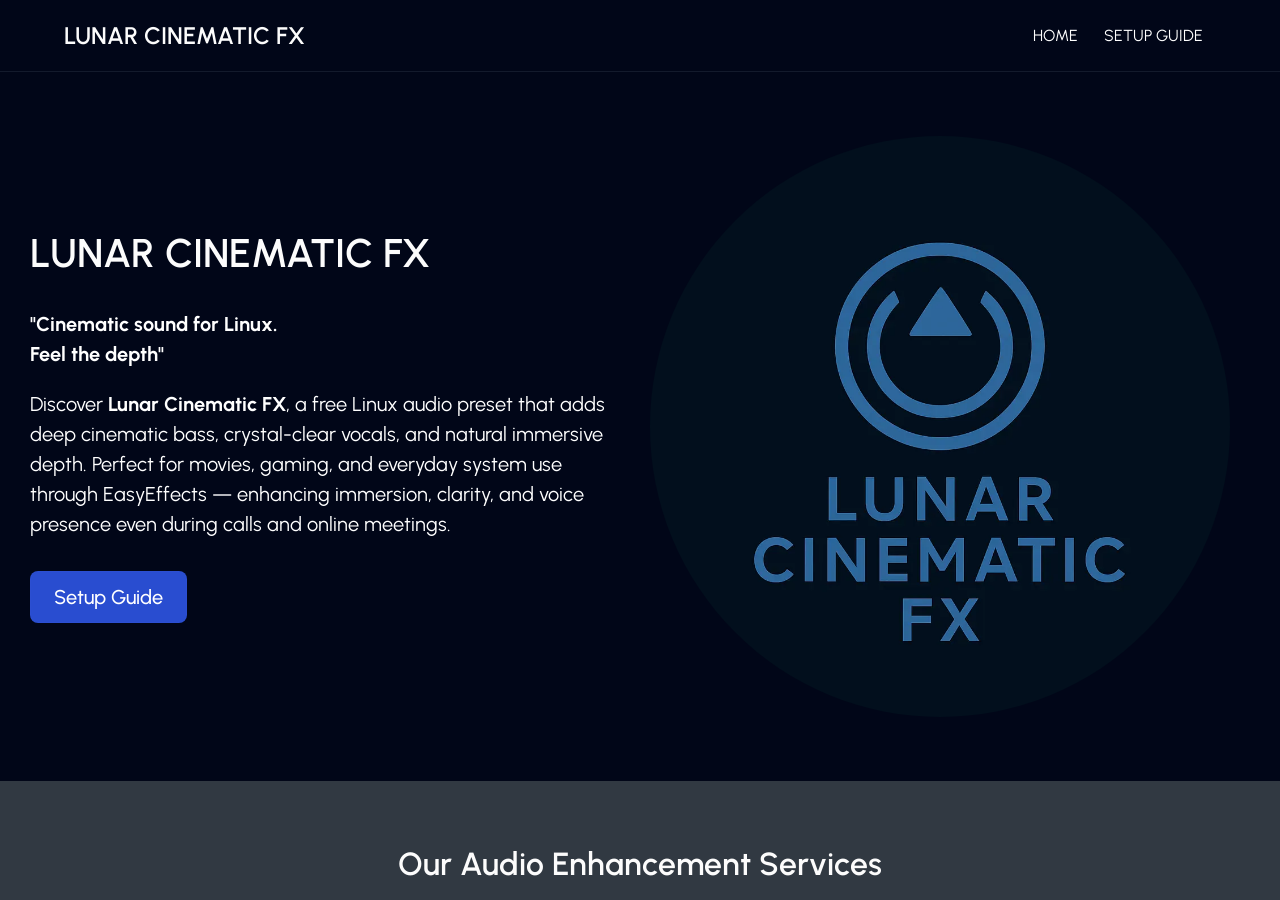
==== docs/index.html @ 9ee71fed "Add Lunar Cinematic FX website" ====
<!DOCTYPE html><html lang="en" class="__variable_09caf2 __className_09caf2"><head><meta charSet="UTF-8"><meta name="viewport" content="width=device-width, initial-scale=1.0"><meta name="format-detection" content="telephone=no, email=no, address=no, date=no"><meta name="msapplication-config" content="/browserconfig.xml"><link rel="icon" href="favicon.ico" sizes="16x16 32x32 64x64"><meta name="theme-color" content="#ffffff"><title>Elevate Your Audio Experience - LUNAR CINEMATIC FX</title><meta name="description" content="&quot;Cinematic sound for Linux.Feel the depth&quot;Discover Lunar Cinematic FX, a free Linux audio preset that adds deep cinematic bass, crystal-clear vocals, and natural immersive depth. Perfect for movies, gaming, and everyday system use through EasyEffects — enhancing immersion, clarity, and voice presence even during calls and online meetings."><meta name="keywords" content="cinematic, sound"><meta name="author" content="LUNAR CINEMATIC FX"><meta name="copyright" content="LUNAR CINEMATIC FX"><meta name="application-name" content="LUNAR CINEMATIC FX"><meta property="og:title" content="Elevate Your Audio Experience - LUNAR CINEMATIC FX"><meta property="og:type" content="website"><meta property="og:image" content="https://klodcripta.github.io/lunar-cinematic-fx/images/logo-lunar-cinematic-fx.webp"><meta property="og:image:width" content="1024"><meta property="og:image:height" content="1024"><meta property="og:url" content="https://klodcripta.github.io/lunar-cinematic-fx/"><meta property="og:description" content="&quot;Cinematic sound for Linux.Feel the depth&quot;Discover Lunar Cinematic FX, a free Linux audio preset that adds deep cinematic bass, crystal-clear vocals, and natural immersive depth. Perfect for movies, gaming, and everyday system use through EasyEffects — enhancing immersion, clarity, and voice presence even during calls and online meetings."><meta name="twitter:card" content="summary"><meta name="twitter:title" content="Elevate Your Audio Experience - LUNAR CINEMATIC FX"><meta name="twitter:description" content="&quot;Cinematic sound for Linux.Feel the depth&quot;Discover Lunar Cinematic FX, a free Linux audio preset that adds deep cinematic bass, crystal-clear vocals, and natural immersive depth. Perfect for movies, gaming, and everyday system use through EasyEffects — enhancing immersion, clarity, and voice presence even during calls and online meetings."><meta name="twitter:image" content="https://klodcripta.github.io/lunar-cinematic-fx/images/logo-lunar-cinematic-fx.webp"><link rel="canonical" href="https://klodcripta.github.io/lunar-cinematic-fx/"><style rel="preload" id="typestyle-target">.f12qcd1y{font-size:14px;line-height:1.5em}.f1m0a0d0{font-size:16px;line-height:1.5em}.ftgg2kx{font-size:20px;line-height:1.5em}.fk0grf2{bottom:0;left:0;position:absolute;right:0;top:0}.f8obqgr,.f8obqgr > .row > .col{padding:0}.f8obqgr > .row{margin:0}.fkhz08q{display:flex;flex-direction:column}.fddsvlq{align-items:center;display:flex}.f1hf8rho{display:flex;justify-content:flex-end}.fdlhgou{flex:1;max-width:unset}.fnvt2df,.fnvt2df .row, .col{display:flex}@media (max-width: 575.9999px){.fom2f23 .container{max-width:100% !important}}@media (min-width: 576px) and (max-width: 767.99999px){.fom2f23 .container{max-width:576px !important}}@media (min-width: 768px) and (max-width: 991.99999px){.fom2f23 .container{max-width:768px !important}}@media (min-width: 992px) and (max-width: 1199.99999px){.fom2f23 .container{max-width:992px !important}}@media (min-width: 1200px) and (max-width: 1399.99999px){.fom2f23 .container{max-width:1200px !important}}@media (min-width: 1400px){.fom2f23 .container{max-width:1400px !important}}.fehdsxy{border:solid;border-bottom:solid;border-bottom-color:#cfcfd8;border-color:#cfcfd8;border-radius:4px;border-top:solid;border-top-color:#cfcfd8;border-width:1px;font-size:16px;line-height:18px;padding:12px;resize:none;width:100%}.fehdsxy.form-control.is-invalid{background-image:url(img/alert.svg);background-size:auto;border-color:#cfcfd8}.fehdsxy.form-control-plaintext ~ label, .fehdsxy:focus ~ label, .fehdsxy:not(:placeholder-shown) ~ label, .fehdsxy.form-select ~ label{opacity:0.7 !important}.tooltip{--bs-tooltip-bg:#32313c;--bs-tooltip-border-radius:4px;--bs-tooltip-color:#ffffff;--bs-tooltip-padding-x:10px;--bs-tooltip-padding-y:5px;margin-block:8px !important;opacity:1 !important}.tooltip-inner{border:none;box-shadow:0px 2px 5px 0px rgba(0, 0, 0, 0.20), 0px 0px 1px 0px rgba(0, 0, 0, 0.20);font-size:13px;font-weight:500;line-height:18px;outline:none}h1, h2, h3, h4{color:#15141a;font-feature-settings:'ss03' on, 'cv02' on, 'cv01' on, 'cv08' on;font-style:bold;font-weight:700;margin-bottom:0}h1{font-size:42px;line-height:48px}h2{font-size:32px;line-height:40px}h3{font-size:28px;line-height:32px}h4{font-size:18px;line-height:24px}.f1bjli4c{color:#15141a;font-feature-settings:'ss03' on, 'cv02' on, 'cv01' on, 'cv08' on;font-size:13px;font-style:normal;font-weight:600;line-height:18px}.fg31md0{color:#15141a;font-feature-settings:'ss03' on, 'cv02' on, 'cv01' on, 'cv08' on;font-size:16px;font-style:normal;font-weight:400;line-height:24px}.fowuwzi{color:#15141a;font-feature-settings:'ss03' on, 'cv02' on, 'cv01' on, 'cv08' on;font-size:13px;font-style:normal;font-weight:400;line-height:18px}.f1nt9xga{color:#15141a;font-family:var(--font-metropolis, Helvetica, Arial, sans-serif);font-feature-settings:'ss03' on, 'cv02' on, 'cv01' on, 'cv08' on;font-size:13px;font-style:normal;font-weight:400;line-height:18px}.fh04hbo{color:#15141a;font-family:var(--font-metropolis, Helvetica, Arial, sans-serif);font-feature-settings:'ss03' on, 'cv02' on, 'cv01' on, 'cv08' on;font-size:24px;font-style:normal;font-weight:600;line-height:32px}.f12vz2yn{color:#15141a;font-feature-settings:'ss03' on, 'cv02' on, 'cv01' on, 'cv08' on;font-size:13px;font-style:normal;font-weight:500;line-height:18px}.f1pipo3h{color:#15141a;font-feature-settings:'ss03' on, 'cv02' on, 'cv01' on, 'cv08' on;font-size:13px;font-style:normal;font-weight:700;line-height:18px}.fy4b41{color:#5b5b66}.fyvanpa{font-size:11px;line-height:16px}.f1f9lquf{color:#15141a;font-feature-settings:'ss03' on, 'cv02' on, 'cv01' on, 'cv08' on;font-size:10px;font-style:normal;font-weight:600;letter-spacing:0.1em;line-height:14px}@keyframes f1viyxtx{0%{opacity:0}100%{opacity:1}}.f10xswa0{animation:f1viyxtx 0.1s ease-in forwards;opacity:0}.f17oebph{background-color:#7542e5;border:none;color:#ffffff;font-weight:500;padding-block:12px;padding-inline:20px}.f17oebph:hover{background-color:#592acb;color:#ffffff}.f17oebph:hover:active,.f17oebph:active{background-color:#45278d !important;color:#ffffff !important}.f17oebph:disabled{background-color:#7542e5;box-shadow:none;color:#ffffff;opacity:0.4}.f17oebph svg{pointer-events:none}.fcfro50{background-color:#7542e5;border:none;color:#ffffffff;padding-block:6px;padding-inline:16px}.fcfro50:hover{background-color:#592acb;color:#ffffffff}.fcfro50:active{background-color:#45278d !important;color:#ffffffff !important}.fcfro50:disabled{background-color:#7542e5;box-shadow:none;color:#ffffffff;opacity:0.4}.f3ctfs{background-color:#f0f0f4;border:none;color:#5b5b66;font-weight:500;padding-block:12px;padding-inline:20px}.f3ctfs:hover{background-color:#e0e0e6;color:#5b5b66}.f3ctfs:hover:active,.f3ctfs:active{background-color:#cfcfd8 !important;color:#5b5b66 !important}.f3ctfs:disabled{background-color:#f0f0f4;box-shadow:none;color:#5b5b66;opacity:0.4}.f3ctfs svg{pointer-events:none}.fj4ad63{background-color:#e22850;border:none;color:#ffffff;font-weight:500;padding-block:12px;padding-inline:20px}.fj4ad63:hover{background-color:#c50042;color:#ffffff}.fj4ad63:hover:active,.fj4ad63:active{background-color:#810220 !important;color:#ffffff !important}.fj4ad63:disabled{background-color:#e22850;box-shadow:none;color:#ffffff;opacity:0.4}.fj4ad63 svg{pointer-events:none}.f71mh57{background-color:#e22850;border:none;color:#ffffffff;padding-block:6px;padding-inline:16px}.f71mh57:hover{background-color:#c50042;color:#ffffffff}.f71mh57:active{background-color:#810220 !important;color:#ffffffff !important}.f71mh57:disabled{background-color:#e22850;box-shadow:none;color:#ffffffff;opacity:0.4}.f8m0u3h{background-color:#f0f0f4;border:none;color:#5b5b66ff;padding-block:6px;padding-inline:16px}.f8m0u3h:hover{background-color:#e0e0e6;color:#5b5b66ff}.f8m0u3h:active{background-color:#cfcfd8 !important;color:#5b5b66ff !important}.f8m0u3h:disabled{background-color:#f0f0f4;box-shadow:none;color:#5b5b66ff;opacity:0.4}.fh1k42u{background-color:#ffd567;border:none;color:#15141ab3;padding-block:6px;padding-inline:16px}.fh1k42u:hover{background-color:#ffbd4f;color:#15141ab3}.fh1k42u:active{background-color:#ffa436 !important;color:#15141ab3 !important}.fh1k42u:disabled{background-color:#fbfbfe;box-shadow:0px 0px 0px 1px rgba(0, 0, 0, 0.12) inset;color:#5b5b66ff;opacity:1}.fvza742{background-color:#f0f0f4;border:none;color:#5b5b66;padding-block:6px;padding-inline:6px}.fvza742:hover{background-color:#f0f0f4;color:#5b5b66}.fvza742:active{background-color:#e0e0e6 !important;color:#5b5b66 !important}.fvza742:disabled{background-color:#f0f0f4;box-shadow:none;color:#5b5b66;opacity:0.4}.f1go1cdu{align-items:center;background-color:transparent;border:none;border-radius:99px;color:#5b5b66;display:flex;justify-content:center;padding:0}.f1go1cdu:hover{background-color:#f0f0f4;color:#5b5b66}.f1go1cdu:active{background-color:#e0e0e6 !important;color:#5b5b66 !important}.f1go1cdu:disabled{background-color:transparent;box-shadow:none;color:#5b5b66;opacity:0.4}.fwx468p{background-color:transparent;border:2px solid;border-color:#7542e5;color:#7542e5;font-weight:500;padding-block:12px;padding-inline:20px}.fwx468p:hover{background-color:#592acb;border:2px solid;border-color:#592acb;color:#ffffff}.fwx468p:hover:active,.fwx468p:active{background-color:#45278d !important;color:#7542e5 !important}.fwx468p:disabled{background-color:#7542e5;box-shadow:none;color:#7542e5;opacity:0.4}.fwx468p svg{pointer-events:none}.f1xvmw9j{border-radius:4px}.f1xvmw9j .btn{border:none !important;margin:0px !important}.f1x2efpt{background-color:#f0f0f4;height:32px;width:48px}.f1x2efpt.active{background-color:#7542e5;color:#ffffff}.f1x2efpt:hover:not(.active){background-color:#e0e0e6;color:#5b5b66}.fm2femi{background-color:#fbfbfe;color:#5b5b66;height:32px;width:48px}.fm2femi.active{background-color:#e0e0e6;color:#32313c}.fm2femi:hover:not(.active){background-color:#f0f0f4;color:#5b5b66}.f1loj3rz{background-color:transparent !important;border:none;color:#7542e5;cursor:pointer;font-weight:500;padding:0}.f1loj3rz:hover, .f1loj3rz:focus-visible{color:#15141a}.f1loj3rz:active{color:#15141a !important}.f1loj3rz.disabled{color:#5b5b66 !important}.f1tgo88n{background-color:transparent !important;border:none;color:#5b5b66;cursor:pointer;font-weight:500;padding:0}.f1tgo88n:hover, .f1tgo88n:focus-visible{color:#15141a}.f1tgo88n:active{color:#15141a !important}.f1tgo88n.disabled{color:#8f8f9e !important}.f1gjylx1{background-color:transparent !important;border:none;cursor:pointer;padding:0}.f1gjylx1:hover,.f1gjylx1.disabled{color:#5b5b66 !important}.f184aata{background-color:transparent !important;border:none;color:#ffffff !important;cursor:pointer;padding:0}.f184aata:hover{color:#e0e0e6 !important}.f184aata.disabled{color:#5b5b66 !important}html, body{box-sizing:border-box;font-size:16px;font-style:normal;font-weight:400;height:100vh;line-height:18px;margin:0;overflow-y:hidden;padding:0}html, body #__next{display:flex;flex-direction:column;font-size:13px;height:100vh}a, a:hover{color:inherit}.fx7nows{color:#7542e5;font-weight:500;text-decoration:none}.fx7nows:hover{color:#7542e5;cursor:pointer}.fbolhy3{background-color:transparent;border:none;color:#7542e5;font-weight:500;line-height:inherit;margin:0;padding:0;text-decoration:none}.fbolhy3:hover{background-color:transparent;color:#592acb}.fbolhy3:active{background-color:transparent !important;color:#5b5b66 !important}.fgzydrc{color:#7542e5;text-decoration:underline}.fgzydrc:hover{cursor:pointer;text-decoration:none}.fo5f5t9{color:#7542e5;text-decoration:underline}.fo5f5t9:hover{color:#15141a !important;cursor:pointer;text-decoration:underline}.f1mniyiz{list-style:none;margin-block-end:0;margin-block-start:0;padding-inline-start:0}.f14ckmmr{position:relative;z-index:1080}.f1aqf3sg{border-radius:6px;max-width:220px;padding:16px;text-align:left;width:220px}.f1aqf3sg *{color:#ffffff !important}.f1k47lwi{border-top:1px solid #ffffff;margin-bottom:8px;margin-top:8px;opacity:0.2}.f1fpj0aj a{pointer-events:none}.f1884f9d td > p:first-child, .f1884f9d th > p:first-child{margin-top:0}.f1884f9d td > p:last-child, .f1884f9d th > p:last-child{margin-bottom:0}.fcu3suo{bottom:0;display:flex;justify-content:center;left:0;pointer-events:none;position:fixed;width:100%;z-index:10}.fdp2y1p{min-width:60%}.fdp2y1p p{margin-bottom:0}.f1901vew{display:flex;flex-wrap:wrap;gap:16px;width:100%}.f1901vew .btn{flex-grow:1}.fm3p0aw{scroll-margin-top:var(--sticky-header-height, 0px)}.f1qftqcq{align-items:center;gap:48px;justify-content:center;margin-inline:0}.fojij6o{gap:32px}.fs89ngr{overflow:hidden;text-overflow:ellipsis;white-space:nowrap}.fqx0517{flex-shrink:0;margin-inline:8px}.f12pqfkx{flex-shrink:1;min-width:0}.fcdpsbx{margin-bottom:24px}.f8jndik{opacity:0.4}.fbsw1f4 h2{margin-bottom:32px}.f1d2h93a{width:fit-content}.f1v9lt4v{margin-top:16px;text-align:center}.f10njpuy{margin-top:72px}.f1o1p964{margin-bottom:16px}.f99wagv .content{align-content:stretch;display:flex;flex-direction:row;max-height:480px;min-height:300px;padding-block:8px}.f99wagv .content .carousel-container{display:flex;flex-direction:column;justify-content:center;margin:0;padding:0}.f99wagv .content .carousel-container .carousel-item.active, .carousel-item-start, .carousel-item-end, .carousel-item-next, .carousel-item-prev{display:flex}.f99wagv .carousel-item{transition:transform 1.2s ease-in-out, opacity 0s}.f99wagv .carousel-inner{display:flex;height:100%}.f99wagv .carousel-review{background-position:center;background-repeat:no-repeat;background-size:cover;display:flex;flex-direction:column;justify-content:center;margin-inline:auto;padding-inline:24px;position:relative;text-align:center}.f99wagv .author-info{font-weight:600;margin-top:16px}.f99wagv .chev-btn{cursor:pointer;display:flex;flex-direction:column;justify-content:center;width:24px}.f99wagv .button-placeholder{width:24px}.f99wagv .next-btn{transform:rotate(180deg)}.f99wagv .page-indicator{align-items:center;display:flex;flex-direction:row;justify-content:center;min-width:96px}.f14z0jsa{margin-bottom:32px}.f1g4dn0{justify-content:center;margin-bottom:16px}.fwfqocn{height:24px;width:24px}.f1nq0oqd:hover{opacity:0.7}.f14icp2y{column-gap:24px;display:flex;flex-direction:column;padding-bottom:24px;row-gap:24px}@media (min-width: 768px){.f14icp2y{flex-direction:row}}.f1827nuz{font-weight:500;line-height:1.5em;padding:0}.f1p0cgam{margin-bottom:48px}@media (min-width: 768px){.f1p0cgam{margin-bottom:0}}.f1fbucww{margin-bottom:24px}@media (min-width: 768px){.f1fbucww{margin-bottom:48px}}.f1vaphum{padding-block:48px}@media (min-width: 768px){.f1vaphum{padding-block:0}}.fd1b9fq{margin-block:0;width:100%}.f6tinqi{margin-inline:auto}.f1v7t2u4{aspect-ratio:1.3333333333333333}.f13rwjj3{aspect-ratio:0.75}.fyzv02a{aspect-ratio:1}.ficfct8{aspect-ratio:1.7777777777777777}.f2h6oba .carousel-inner{border-radius:4px}.f2h6oba .carousel-item{transition:transform 1.2s ease-in-out, opacity 0s}.f2h6oba .carousel-image{cursor:pointer;margin:auto;position:relative}.f2h6oba .carousel-image .carousel-caption{background-color:rgba(0, 0, 0, 0.6);border-radius:4px}.f2h6oba .chev-btn{cursor:pointer;display:flex;flex-direction:column;justify-content:center;pointer-events:auto;width:24px}.f2h6oba .page-indicator{align-items:center;display:flex;flex-direction:row;justify-content:center;min-width:96px}.f2h6oba .next-btn{transform:rotate(180deg)}.fhcfrr1{display:flex;flex-direction:row;flex-wrap:wrap}.fhcfrr1, .fhcfrr1 .row, .fhcfrr1 .col{padding:0}.fhcfrr1 .gallery-item{aspect-ratio:1.3333333333333333;background-clip:content-box;background-repeat:no-repeat;background-size:cover;padding:4px}.fhcfrr1 .gallery-item .img-container{position:relative}.fhcfrr1 .gallery-item .img-container::after{bottom:0;content:'';left:0;position:absolute;right:0;top:0}.fhcfrr1 .gallery-item .img-container:hover::after{background-color:rgba(0, 0, 0, 0.15)}.fhcfrr1 .gallery-item-in-safari{aspect-ratio:unset !important}.fhcfrr1 .hidden{height:0;visibility:collapse;width:0}@media (min-width: 992px){}.f17y4uf2{-ms-filter:blur(10px);-webkit-filter:blur(10px);filter:blur(10px);overflow:hidden;transform:scale(1.15)}.fugk5n4{transform:scale(1.05)}.f1ttgj8s{align-items:center;justify-content:center;margin-inline:0;row-gap:24px}.f1ttgj8s .btn-lg{margin-bottom:16px;margin-top:12px}.f1pjpune{-ms-filter:blur(10px);-webkit-filter:blur(10px);filter:blur(10px);overflow:hidden;transform:scale(1.15);z-index:-1}@media (max-width: 992px){.fhaqf3p{display:none}}.f1xp2jyw{display:none;overflow:hidden;position:relative}@media (max-width: 992px){.f1xp2jyw{aspect-ratio:16 / 9;display:block;width:100%}}.f1966il8{align-items:center;display:flex;flex-wrap:nowrap;justify-content:flex-start;overflow:visible;white-space:nowrap}.fe1ccbi{align-items:center;display:flex;min-height:72px;padding-block:12px !important;position:relative}.fbvdum{margin-block:0;margin-left:calc((-100vw + 100%) / 2);margin-right:calc((-100vw + 100%) / 2);min-width:100vw}@keyframes f16qy5mw{from{opacity:0;transform:translateY(-100%)}to{opacity:1;transform:translateY(0px)}}.f13sg7dk{align-items:center;display:flex;justify-content:space-between;min-height:48px;width:100%}.f1n6mt4g{align-items:center;display:flex;min-height:48px;width:100%}.fgydppl{display:flex;flex-direction:column;width:100%}.f1kwfio1{display:flex;justify-content:center;width:100%}.f1kwfio1 .nav-link{padding-block:4px}.f1kwfio1 .nav-link-list{flex-wrap:wrap;justify-content:center;white-space:normal}.fayg007{align-items:center;display:flex;flex:1;justify-content:flex-end}.fpi8fx3 h2,.fpi8fx3 .description{margin-bottom:12px}.f4eheno{align-items:stretch;display:flex;flex-direction:row;height:56px;justify-content:center;width:100%}.f4eheno .form-floating{width:100%}.f4eheno input{padding-block:16px;padding-left:14px;width:100%}@media (min-width: 576px){.f4eheno .form-floating{width:unset}.f4eheno input{width:384px}}.f15o5ico{padding-left:8px}.f8j8id1{height:56px;padding-block:12px !important;padding-inline:12px !important;width:56px}.f8j8id1 svg{vertical-align:unset}.f8j8id1 img{height:24px;width:24px}.f96or0t{width:100%}.fixr2lp{align-items:center;justify-content:center;margin-inline:0;row-gap:48px}.f1dlmh1s{align-items:center;font-size:32px;line-height:40px}.f9a13de{align-items:center}.f1ld4zys{align-items:center;font-size:16px;line-height:24px}.f1r530z1{margin-block:24px}@media (min-width: 768px){.f1r530z1{margin-bottom:16px}}.fm26nq4{align-items:center;background:transparent;border:none;color:inherit;cursor:pointer;display:inline-flex;justify-content:center;padding:0;pointer-events:auto;position:relative;transition:opacity 0.15s ease;z-index:2}.fm26nq4:disabled{cursor:default;opacity:0.35}.fm26nq4:hover:not(:disabled), .fm26nq4:focus-visible{opacity:0.7}.f18oh0sx svg{display:block;height:48px;width:48px}.f1ljvuex{border:1.5px solid rgba(9, 9, 11, 0.2);border-radius:8px;height:40px;width:56px}.f1ljvuex svg{display:block;height:24px;width:24px}.f1qpx568 svg{transform:rotate(180deg)}.f1f4ffwn{color:#fff}.f17fla1w{display:flex;justify-content:center;margin-top:16px}.faowcuh{overflow:hidden}.favster{display:flex;transition:transform 0.3s ease}@media (prefers-reduced-motion: reduce){.favster{transition:none}}.f6cv39y{align-items:center;display:flex;flex:0 0 20px;height:20px;justify-content:center}.f1msbdn1{border-color:#000;border-radius:50%;border-style:solid;border-width:2px;box-sizing:border-box;cursor:pointer;height:8px;padding:0;pointer-events:auto;transform-origin:center;transition:transform 0.3s ease, background-color 0.3s ease;width:8px}@media (prefers-reduced-motion: reduce){.f1msbdn1{transition:none}}.ffjrjbg{background-color:#000;transform:scale(1.5)}.f1mgyl9u{position:relative}.f1pz4f28{align-items:center;display:flex;gap:24px;justify-content:center;margin-top:16px}.f1pz4f28 > div{margin-top:0}.ffeao55{display:flex;flex:1 1 0%;min-width:0;overflow-x:auto;padding-bottom:8px;scroll-snap-type:x mandatory;scrollbar-width:none}.ffeao55::-webkit-scrollbar{display:none}.fa6yfx9{display:flex;flex:0 0 100%;justify-content:center;scroll-snap-align:start}.f37rjwb{left:12px;position:absolute;top:calc(50% - 20px);z-index:2}.f1q627z4{position:absolute;right:12px;top:calc(50% - 20px);z-index:2}.f84fk8t{box-sizing:border-box;display:flex;flex-direction:column;flex-grow:1;row-gap:24px;width:100%}.f1konfi9{display:flex;flex-direction:column;row-gap:12px}.fl8qkup{margin:0}.f1f45za8{margin-bottom:38px}.fsgs3wg{justify-content:flex-end}.femookj{margin-bottom:8px;margin-top:32px}.fxstmmp{height:220px;padding-bottom:0 !important;width:220px}@media (max-width: 575.9999px){.fxstmmp{height:200px;width:200px}}.f9gn5u{height:220px;padding-bottom:0 !important;width:220px}@media (min-width: 576px){.f9gn5u{height:360px;width:360px}}.f383ewl{height:165px;padding-bottom:0 !important;width:220px}@media (max-width: 575.9999px){.f383ewl{height:150px;width:200px}}.f1ptlizk{height:165px;padding-bottom:0 !important;width:220px}@media (min-width: 576px){.f1ptlizk{height:270px;width:360px}}.f1otqxop{margin-top:24px}.f18ghtz9{aspect-ratio:16/9;border:none;display:block;height:auto;width:100%}.fongqhf{aspect-ratio:16 / 9;background-color:#000;border:none;cursor:pointer;display:block;overflow:hidden;padding:0;position:relative;width:100%}.fvyakyi{display:block;height:100%;object-fit:cover;width:100%}.f1i06xya{align-items:center;background-color:rgba(0, 0, 0, 0.7);border-radius:8px;display:flex;height:48px;justify-content:center;left:50%;position:absolute;top:50%;transform:translate(-50%, -50%);transition:background-color 0.2s;width:68px}button:hover .f1i06xya{background-color:rgba(0, 0, 0, 0.9)}.faomike{color:#fff;height:32px;width:32px}.f1px892k{display:block;margin:16px 0}.f1dtfscn{max-width:100%;width:100%}.fgsql5j{align-items:center;aspect-ratio:16 / 9;background-color:#f5f5f5;border:2px dashed #ccc;color:#999;display:flex;font-size:14px;justify-content:center;width:100%}.f1tmaw1r{align-items:center;justify-content:center;margin-inline:0}.f1tmaw1r .video-items-container{display:flex;flex-direction:column;row-gap:32px}.f1tmaw1r .missing-video{align-items:center;aspect-ratio:16/9;background-color:#f5f5f5;display:flex;height:auto;justify-content:center;width:100%}.f1tmaw1r .text-content{display:flex;flex-direction:column;margin-bottom:16px;margin-top:32px;row-gap:16px}.f1tmaw1r .text-content p{margin-bottom:0}.f1tmaw1r .title{margin-bottom:32px}.f1cgep9t{background-image:url(img/small-spinner--white.gif);background-position:center;background-repeat:no-repeat;background-size:20px 20px;inset:0;position:absolute}.f1lro06z{background-image:url(img/small-spinner--violet.gif);background-position:center;background-repeat:no-repeat;background-size:20px 20px;inset:0;position:absolute}.f1v8dz0u{color:#f0f0f4;margin-block:16px;opacity:1}.f1ox1kfs{align-items:center;box-sizing:content-box;display:flex;margin:0;overflow:hidden;padding:16px}.f1ox1kfs .modal-content{border:0;border-radius:8px;border-width:0;box-shadow:0px 9px 18px 0px rgba(0, 0, 0, 0.28), 0px 0px 1px 0px rgba(0, 0, 0, 0.30);outline:none;padding:24px}.f1ox1kfs .modal-body{overflow:hidden;padding:0;text-align:center}.f1ox1kfs .modal-backdrop .show{opacity:0.16 !important}@media (min-width: 576px){.f1ox1kfs{margin:auto;max-width:460px;padding-inline:24px}}.f1179r3r{display:flex;flex-direction:column;justify-content:center;padding-bottom:28px;padding-inline:8px;padding-top:8px;row-gap:16px}.fd07j12{font-size:18px !important;line-height:24px !important}.fhmv0fm{color:#32313c}.fy68mk3{height:32px;margin-inline:auto;width:32px}.fccervo{column-gap:10px;display:flex;row-gap:8px;width:100%}.fjrvsch{height:32px;padding-inline:auto;width:100%}.f1f1ygnm{display:flex}.f18iqi43{--bs-modal-width:558px}.fdtzhvb{--bs-modal-width:100%}.f1c2m1bt{padding:0 !important}.f11iw19c{color:#15141a;display:flex;font-family:var(--font-metropolis, Helvetica, Arial, sans-serif);font-size:18px;font-weight:600;justify-content:space-between;line-height:24px;padding:24px}.f11iw19c svg{cursor:pointer}.fpbihkk{display:flex;flex-direction:column;padding:0 24px 24px 24px}.f1e8lhs7{height:20px;width:20px}.fu6vh5b{list-style-type:none;margin:0;padding:0;padding-left:6px}.fwyx1g{color:#32313c;font-size:14px;font-weight:400;padding-bottom:6px;padding-left:12px;position:relative}.fwyx1g::before{color:#32313c;content:"•";left:0;position:absolute}.f1hdxxe8{background-color:transparent;bottom:40px;display:flex;flex-direction:column-reverse;position:fixed;right:32px;row-gap:8px;z-index:20000}.f6f7l1u{bottom:160px;left:50%;right:unset;transform:translateX(-50%)}.f1mebel9{align-content:center;align-items:center;background-color:#2b2a33;border-radius:4px;box-shadow:0px 9px 18px 0px rgba(0, 0, 0, 0.28), 0px 0px 1px 0px rgba(0, 0, 0, 0.30);color:#ffffff;column-gap:40px;display:flex;flex-direction:row;justify-content:space-between;justify-items:center;min-height:48px;min-width:290px;opacity:1;padding:16px;padding-bottom:14px;padding-top:14px}.f11vztwh{align-items:center;column-gap:8px;display:flex;justify-content:flex-start}.f11vztwh .icon{display:flex}.f1j0fe1v{align-items:flex-start}.f1cvslgw{display:flex;flex-direction:column;row-gap:2px}.fq8f2l1{box-sizing:content-box;color:#ffffff;line-height:20px;white-space:pre-line}.fh6vhdb{color:#cfcfd8;font-weight:400;line-height:20px;word-break:break-all}.f16c6rax{align-items:center;column-gap:12px;display:flex}.fqzzwzb{align-items:center;border-radius:4px;column-gap:6px;cursor:pointer;display:inline-flex;justify-content:center;text-decoration:none;white-space:nowrap}.fqzzwzb:hover{text-decoration:none}.fqzzwzb:focus-visible{outline:2px solid #ffffff;outline-offset:1px}.fqzzwzb .action-icon{display:inline-flex}.fqzzwzb .action-icon svg{height:18px;width:18px}.f7j4qq5{color:#cfcfd8;cursor:pointer}@keyframes firnj9q{from{opacity:0;transform:translateY(+100%)}to{opacity:1;transform:translateY(0px)}}.f1j4w1wk{animation-duration:200ms;animation-name:firnj9q;animation-timing-function:ease-in-out}.fnmnqwu .icon,.fnmnqwu .close-icon{color:#f0f0f4}.fi2fu3 .icon{color:#b3ffe3}.fi2fu3 .close-icon{color:#f0f0f4}.f53wljb .icon{color:#ff9aa2}.f53wljb .close-icon{color:#f0f0f4}.f311j7n{background-color:#f9f9fb !important}.f311j7n .icon{color:#008787}.f311j7n span{color:#15141a}.f311j7n .close-icon{color:#5b5b66}.f1ul2ih7{background-color:transparent;border:none;color:#ffffff;padding-block:6px;padding-inline:16px}.f1ul2ih7:hover{background-color:#ffffff1f;color:#ffffff}.f1ul2ih7:active{background-color:#ffffff33 !important}.ft7u6g7{border-radius:6px;font-size:16px;line-height:20px;min-height:48px}.fnz27mq{align-items:center;column-gap:8px;display:flex}.f1z03wx9{color:#5b5b66;padding:4px 0 4px 12px;text-align:left}.ftyo6cc{align-items:center;background-color:transparent;border-radius:4px;color:#5b5b66;display:flex;flex-direction:row;margin-bottom:2px;margin-top:2px;padding:4px;padding-left:12px;padding-right:12px;text-align:left}.f511jke{color:#5b5b66;height:20px;width:20px}.f511jke .favicon{height:20px;width:20px}.f1ngtpte{display:flex;flex-direction:column;margin-left:8px;overflow:hidden;padding:1px;padding-left:4px;padding-right:4px;text-align:left;width:100%}.f3s8xza{color:#5b5b66;font-size:11px;overflow:hidden;text-overflow:ellipsis;white-space:nowrap}.f18bkh11{justify-self:flex-end}.f15ynvzm{align-items:center;display:flex;flex-direction:row;gap:16px}.f1niexg3{align-items:center;align-self:flex-start;display:flex;flex-direction:row;justify-content:flex-start;margin-left:12px;padding-block:6px;padding-inline:16px;text-align:left}.f1niexg3 svg{margin-right:8px}.f1cyyckb{background-color:transparent;background-image:url(/img/spinner-96-transparent-violet.png);background-position:center;background-repeat:no-repeat;background-size:48px 48px;height:96px;width:100%}.f1rf6zxr{align-items:center;background-color:transparent;border-radius:2px;color:#32313c;column-gap:12px;display:flex;flex-direction:row;height:40px;justify-content:flex-start;padding:10px;padding-left:12px;padding-right:12px;text-align:left;width:100%}.fh1t4iy{align-items:center;box-sizing:content-box;column-gap:8px;display:flex;justify-content:flex-start;margin-bottom:8px;min-height:32px;overflow:hidden;text-align:left}.fh1t4iy .title-icon{align-items:center;color:#5b5b66;display:flex;height:20px}.fh1t4iy .close-icon{align-items:center;background-color:transparent;border:none;color:#5b5b66;cursor:pointer;display:inline-flex;font:inherit;justify-content:center;line-height:0;margin-left:auto;padding:6px}.fh1t4iy .close-icon:hover{color:#80808f}.fh1t4iy .close-icon svg{height:20px;width:20px}.f1mehye2{box-sizing:content-box;display:flex;flex-direction:column;line-height:20px;overflow:hidden;padding-bottom:4px;padding-top:4px;text-align:left;white-space:pre-line}.f1k1ju5h{color:#e22850;line-height:20px;white-space:pre-line}.f1xvs4k8{column-gap:8px;display:flex;margin-top:16px}.f11vi2ni{padding-block:7px;padding-inline:16px}.f15bipre{color:#32313c;margin-bottom:0;margin-top:12px;text-align:left}.f1eny907{align-items:center;box-sizing:content-box;display:flex;margin:0;overflow:hidden;padding:16px}.f1eny907 .modal-content{border:0;border-radius:8px;border-width:0;box-shadow:0px 9px 18px 0px rgba(0, 0, 0, 0.28), 0px 0px 1px 0px rgba(0, 0, 0, 0.30);outline:none;padding:24px;padding-top:20px}.f1eny907 .modal-body{overflow:hidden;padding:0;text-align:center}.f1eny907 .modal-backdrop .show{opacity:0.16 !important}.f1eny907 .modal-dialog.modal-lg{max-width:580px}@media (min-width: 576px){.f1eny907{margin:auto;max-width:460px;padding-inline:24px}}.f17bv8f{display:contents}.f1xdn0mo{padding:6px}.f1iumef4{background-color:#ffffff;border:1px solid #cfcfd8;color:#5b5b66;padding:6px}.f1iumef4:hover{background-color:#e0e0e6;color:#5b5b66}.f1iumef4:active{background-color:#cfcfd8;color:#5b5b66}.fckfnh9{background-color:#f0f0f4;border-color:#f0f0f4;margin-block:2px}.f1kj0qdq{display:block;margin:-12px 0;opacity:0;transition:visibility 0ms 300ms, margin 300ms ease, opacity 300ms ease;visibility:hidden}.f1kj0qdq.show{margin:4px 0;opacity:1;transition:visibility 0ms, opacity 300ms ease, margin 300ms ease;visibility:visible}.f1jdi1tb{border:1px solid;border-color:#cfcfd8;box-shadow:0px 0px 4px 0px rgba(0, 0, 0, 0.20), 0px 0px 1px 0px rgba(0, 0, 0, 0.20);padding:8px;z-index:1050}.f1jdi1tb .dropdown-item{border-radius:2px;color:#32313c;min-height:32px;padding:6px}.f1jdi1tb .dropdown-item:not(:last-child){margin-bottom:2px}.f1jdi1tb .dropdown-item:hover{background-color:#e0e0e6}.f1jdi1tb .dropdown-item:active{background-color:#cfcfd8}.f181sfde{height:100dvh;left:0;position:fixed;top:0;width:100dvw;z-index:-1}.f1ns1fgr{display:flex;justify-content:center;overflow:hidden;padding:17.5px}.f1ns1fgr .modal-content{border:0;border-radius:8px;border-width:0;box-shadow:0px 9px 18px 0px rgba(0, 0, 0, 0.28), 0px 0px 1px 0px rgba(0, 0, 0, 0.30);max-width:440px;outline:none;width:100%}.f1ns1fgr .modal-body{overflow:hidden;padding:24px;text-align:center}.f1ns1fgr .modal-backdrop .show{opacity:0.16 !important}.f96skvr{display:flex;flex-direction:column;margin-bottom:20px}.f96skvr .confetti-icon{color:#7542e5;margin-bottom:16px}.f96skvr .heading{font-size:18px !important;font-weight:600}.f96skvr .heading-subtitle{font-size:18px !important;font-weight:400;margin-inline:24px}.f1w6sct{margin-block:0;margin-inline:-24px}.fw9re8q{align-items:center;display:flex;height:32px;justify-content:center;width:100%}.f5svu8r{align-items:center;display:flex}.f5svu8r .disabled{cursor:default}.f1bukovi{margin:0;user-select:none}.f165tfmz{cursor:pointer;display:block;flex-grow:1;margin:0;user-select:none}.f1nekjew{color:#32313c;font-size:13px}.f1nekjew p, .f1nekjew ul{line-height:19.5px;margin:0;margin-bottom:16px}.f1nekjew ul{padding-left:16px}.f1nekjew a{color:#7542e5;text-decoration:underline}.f1xyxmc5{box-sizing:content-box;display:flex;margin-inline:auto;max-height:85vh;max-width:636px;width:calc(100% - 48px)}.f1xyxmc5 .modal-content{border-radius:12px;border-width:0;box-shadow:0px 9px 18px 0px rgba(0, 0, 0, 0.28), 0px 0px 1px 0px rgba(0, 0, 0, 0.30);max-height:85vh;outline:none;overflow:hidden}.f7z31vi{display:flex;flex-direction:column;max-height:85vh;overflow:hidden;padding:0;text-align:left}.f1sy7604{align-items:flex-start;background-color:#ffffff;column-gap:8px;display:flex;flex-shrink:0;justify-content:space-between;padding:24px;width:100%}.fgy19p6{display:flex;height:20px;overflow:hidden;width:20px}.fgy19p6 svg{height:20px;width:20px}.f1jvouy6{color:#15141a;font-family:var(--font-metropolis, Helvetica, Arial, sans-serif);font-size:18px;font-weight:600;letter-spacing:-0.011em;line-height:24px;margin:0;padding-top:2px}.f1mi4y9e{align-items:center;background-color:transparent;border:none;color:#5b5b66;cursor:pointer;display:inline-flex;height:20px;justify-content:center;padding:0;width:20px}.f24s68{overflow-y:auto;padding:24px;padding-top:8px}.f1os8xdr{align-items:center;background-color:#ffea80;display:flex;flex-shrink:0;height:45px;justify-content:center;padding-left:24px;padding-right:24px;width:100%}.f1rtdvp5{align-items:center;display:flex;flex-wrap:wrap;gap:12px;justify-content:center}.f1iyqfie{align-items:center;background-color:#15141a;border-radius:99px;color:#ffea80;display:flex;gap:6px;padding-bottom:6px;padding-left:12px;padding-right:12px;padding-top:6px}.f1cm6aej{display:flex;height:12px;width:12px}.f6olv94{font-size:10px;font-weight:700;letter-spacing:0.65px;line-height:14px;text-transform:uppercase}.fqji5un{color:#15141a;margin:0}@media (max-width: 767.99999px){.f1ltdujq{display:none}}.fhpya1s{background:none;border:none;color:#592acb;cursor:pointer;font:inherit;margin:0;padding:0;text-decoration:underline}.fkbojnc{overflow-y:auto}.f5eihh9{overflow-y:hidden}.f1imu2ly{min-width:1024px;overflow-x:auto}.fc5u1ue{min-width:unset;overflow-x:unset}.fh9htdb{background-color:#2b2a33;bottom:0;color:#fbfbfe;display:flex;justify-content:center}.f1n4xtgm{align-items:flex-start;background-color:#2b2a33;color:#fbfbfe;display:flex;flex-direction:column;justify-content:flex-start;width:100%}.f16n7wch{align-items:flex-start;column-gap:32px;display:flex;flex-direction:column;justify-content:space-between;row-gap:48px;width:100%}@media (min-width: 768px){.f16n7wch{align-items:center;flex-direction:row}}.fngwzfl{align-items:flex-start;column-gap:32px;display:flex;flex-direction:column;row-gap:24px}@media (min-width: 768px){.fngwzfl{align-items:flex-start;flex-direction:row}}.f78e2d2{align-self:flex-end}.fz7d7hn,.fz7d7hn:visited{color:#fbfbfe}.fz7d7hn:hover{color:#cfcfd8}.fd5rn0e{font-size:14px;line-height:20px}.fv798np{align-items:center;bottom:0;display:flex;height:100%;justify-content:center;left:0;position:fixed;right:0;top:0;width:100%;z-index:2147483646}.fuq9ti8{background-color:#000000;height:100%;opacity:0.3;position:fixed;width:100%}.f1f4qv0n{background-color:transparent;background-image:url(/img/spinner-96-transparent-white.png);background-position:center center;background-repeat:no-repeat;background-size:64px 64px;height:96px;position:relative;width:96px;z-index:2147483647}.f1uzu483{background-color:transparent;background-image:url(/img/spinner-96-transparent-violet.png);background-position:center center;background-repeat:no-repeat;background-size:48px 48px;height:48px;width:48px}.fj2178r{align-content:center;align-items:center;background-color:#ffffff;border-radius:4px;box-shadow:0px 4px 8px 0px rgba(0, 0, 0, 0.20), 0px 0px 1px 0px rgba(0, 0, 0, 0.20);color:#32313c;display:flex;flex-direction:column;padding-block:16px;padding-inline:24px;position:relative;row-gap:12px;z-index:2147483647}.fqf72uk{align-items:flex-start;background:rgba(231, 223, 255, 0.75);border-radius:6px;display:flex;flex-direction:column;height:100%;justify-content:flex-start;margin-bottom:24px !important;overflow:hidden;padding:16px;width:100%}.f1n1p1im{color:#32313c;padding:0;white-space:pre-line}.f1n1p1im a{color:#7542e5}.f1wv0fv3{display:flex;margin-inline:auto}.f1wv0fv3 .modal-content{border-radius:24px !important;box-shadow:0 0 1px 0 rgba(0, 0, 0, 0.30), 0 9px 18px 0 rgba(0, 0, 0, 0.28);outline:none;padding:32px}.f1wv0fv3 .modal-body{padding:0}.f1wv0fv3 .modal-backdrop .show{opacity:0.16 !important}.f1wv0fv3 .buttons{column-gap:8px}.fhum48y{width:440px}.fhum48y .modal-content{border:0;border-radius:8px;border-width:0}.fhum48y .modal-backdrop .show{opacity:0.16 !important}.f12qkndu{display:flex;margin:0;margin-inline:auto;top:56px;width:100%}.f12qkndu.mobile-landscape .modal-content{width:576px}.f12qkndu .modal-content{border-bottom-left-radius:0;border-bottom-right-radius:0;height:calc(100vh - 56px);overflow:hidden;width:100%}.f14be5y3{box-sizing:content-box;display:flex;flex-direction:row;gap:24px;justify-content:space-between;overflow:hidden;width:100%}.f62m7ss{font-size:21px !important;line-height:24px !important}.f86ylzy{color:#5b5b66;line-height:20px !important;width:85%}.fouxfty{align-self:flex-start;color:#5b5b66;cursor:pointer;height:24px}.fouxfty:hover{color:#80808f}.fouxfty svg{height:20px;width:20px}.f1tuq7dn{display:flex;flex-direction:column;gap:24px;padding-top:24px}.f1pl2n0c{margin-bottom:0px !important}.f1wm443i{color:#32313c;font-size:13px;line-height:24px;margin:0}.f14l45dn{border-radius:4px;box-shadow:inset 0 0 0 1px rgba(0, 0, 0, 0.12);overflow:hidden;width:100%}.f166knny{display:block;height:auto;width:100%}.f1ojr59u{height:48px;margin-top:0;position:relative;width:100%}.f19q0tww{background:#cfcfd8;height:2px;margin-bottom:24px;margin-top:0}.f4tlfu5{color:#32313c;font-size:13px;margin:0;padding:0}.f13vy3jq{background:none;border:0;cursor:pointer;font:inherit;padding:0}.f13vy3jq:disabled{cursor:default}.f3thd3i{color:#e22850;text-align:center}.f4twwa5{color:#32313c;font-size:13px;padding-bottom:24px;padding-top:24px;text-align:left}.f4twwa5 p{margin-bottom:12px}.f4twwa5 p:last-child{margin-bottom:0}.f3knt2t{background-color:#ffffcc;border:1px solid #ffea80;border-radius:4px;color:#15141a;padding:12px}.fy122m1{display:flex;justify-content:center;padding:16px}.fy122m1 .modal-content{border:0;border-radius:8px;border-width:0;box-shadow:0px 9px 18px 0px rgba(0, 0, 0, 0.28), 0px 0px 1px 0px rgba(0, 0, 0, 0.30);max-width:440px;outline:none;width:100%}.fy122m1 .modal-body{align-items:center;display:flex;flex-direction:column;padding:32px 32px 24px;text-align:center}.fy122m1 .modal-backdrop .show{opacity:0.16 !important}.fg28wer{color:#5b5b66;margin-bottom:16px}.fz27jr7{color:#15141a;font-size:18px !important;font-weight:600;line-height:24px !important;margin-bottom:16px}.f2wanox{color:#32313c;font-size:13px;line-height:150%;margin-bottom:28px}.f75i2gu{min-width:80px}.ftlo8hs{display:flex;flex-direction:column;margin-bottom:32px}.ftlo8hs .confetti-icon{color:#7542e5;margin-bottom:16px}.ftlo8hs .heading{font-size:18px !important;font-weight:600;margin-bottom:6px}.ftlo8hs .heading-subtitle{margin-inline:24px}.f1e9k1hd{align-items:center;color:#7542e5;display:flex;height:20px}.fgs45si{align-items:center;display:flex;height:32px;justify-content:center;margin-top:32px;width:100%}@media (min-width: 768px){.fgs45si{align-items:center;margin:auto;margin-inline:auto;padding-inline:24px;width:unset}}.fw43m5f{align-items:flex-end;bottom:0;box-sizing:content-box;display:flex;height:100vh;margin:0;padding:0;width:100%}.fw43m5f .modal-body{height:100%;margin-bottom:auto;overflow:hidden;padding:0;text-align:center}.fw43m5f .modal-backdrop .show{opacity:0.16 !important}@media (min-width: 576px){.fw43m5f{align-items:center;margin:auto;max-width:440px;padding-inline:24px}}.f1vhysdt{display:flex;flex-direction:row;height:64px;justify-content:space-between;margin:24px;margin-left:48px;text-align:center}.fyrr2bi{align-items:center;align-self:center;height:36px;margin-top:8px}.fzu48b0{color:#5b5b66;cursor:pointer;height:20px;width:24px}.fzu48b0:hover{color:#80808f}.fnwz3h1{margin-block:0}.fy652ec{margin:48px;margin-bottom:40px;margin-top:24px;text-align:left}.f1prpe7j{border:0;border-radius:12px 12px 0px 0px;border-width:0;box-shadow:0px 9px 18px 0px rgba(0, 0, 0, 0.28), 0px 0px 1px 0px rgba(0, 0, 0, 0.30);height:calc(100vh - 54px);outline:none}@media (min-width: 576px){.f1prpe7j{border-radius:12px;height:auto}}.fkgcfry{padding-bottom:12px}.fkgcfry input::-webkit-outer-spin-button, input::-webkit-inner-spin-button{-webkit-appearance:none;margin:0}.fkgcfry input[type=number]{-moz-appearance:textfield}.fev3hx9{align-content:center;align-items:flex-start;color:#32313c;display:flex;flex-direction:column;margin-bottom:16px;text-align:left}.f1976tjs{color:#15141a;font-size:18px !important;line-height:24px !important}.fiodn6b{padding-block:3px;padding-bottom:8px}.fp6ndaj{border:1px solid #cfcfd8;border-radius:4px;box-sizing:border-box;color:#4a4a55;font-size:20px;height:48px;text-align:center;width:100%}.fp6ndaj:focus, .fp6ndaj:focus-visible{border-color:#7542e5;box-shadow:0px 0px 2px 1px #7542e5;outline:none}.fp6ndaj:disabled{opacity:0.4}.f19mgjin{color:#80808f;min-width:8px}.f1ieldsu{align-items:center;display:flex;height:24px;margin-bottom:16px;margin-top:-8px}.f1ieldsu span{color:#e22850;display:flex;font-weight:500}.f1ieldsu .icon{color:#e22850 !important;margin-right:4px}.f4sorlm{display:flex;justify-content:center;padding:12px;width:100%}.f1y7dgho{display:flex;justify-content:center;line-height:24px;margin-bottom:-16px;margin-inline:auto;margin-top:16px}.fgq85f1{background-color:transparent;background-image:url(img/small-spinner--white.gif);background-position:center;background-repeat:no-repeat;background-size:20px 20px;height:24px;min-width:24px}.fohfjnr{background-color:transparent;background-image:url(img/small-spinner--violet.gif);background-position:center;background-repeat:no-repeat;background-size:20px 20px;height:24px;min-width:24px}.fc8wfj0{padding-bottom:8px}.f1ldk4ed{display:flex;flex-direction:column;row-gap:16px}.fguaglq{font-size:16px;height:48px;padding:16px}.f122uzg{align-items:center;color:#7542e5;display:flex;height:24px;margin-bottom:16px}.f122uzg:hover{color:#592acb}.f122uzg span{display:flex}.f122uzg .icon{margin-right:4px}.fqpui23{color:#2ac3a2;display:flex;justify-content:center;margin:0;margin-bottom:-12px;margin-inline:auto;margin-top:16px;padding:0}.f1vn2sbe{background-color:transparent;background-image:url(img/small-spinner--violet.gif);background-position:center center;background-repeat:no-repeat;background-size:20px 20px;display:flex;height:20px;justify-content:center;margin-bottom:-16px;margin-inline:auto;margin-top:16px;width:20px}.f1tpsfdy{align-items:center;color:#c50042;column-gap:12px;display:flex;margin-bottom:16px;padding-bottom:8px}.f1txjlr0{display:flex;flex-shrink:0}.fmhs8ky{color:#c50042 !important}.fmhs8ky p{margin:0}.fcy0wgz{align-items:center;box-sizing:content-box;display:flex;margin:0;padding:16px}.fcy0wgz .modal-content{border:0;border-radius:12px;box-shadow:0px 9px 18px 0px rgba(0, 0, 0, 0.28), 0px 0px 1px 0px rgba(0, 0, 0, 0.30);outline:none;padding:32px}@media (min-width: 576px){.fcy0wgz{margin:auto;max-width:520px}}.fexroym{align-items:flex-start;display:flex;flex-direction:column;padding:0;row-gap:24px;text-align:left}.f1hrxre0{align-items:flex-start;column-gap:8px;display:flex;justify-content:space-between;width:100%}.f1hjy1tr{color:#7542e5;display:flex}.f1hjy1tr svg{height:20px;width:20px}.f1gekwhr{align-items:center;background-color:transparent;border:none;color:#5b5b66;cursor:pointer;display:inline-flex;height:20px;justify-content:center;line-height:0;padding:0;width:20px}.f1gekwhr:hover{color:#80808f}.fjxq5zt{color:#32313c;line-height:1.5;width:100%}.fjxq5zt p{margin:0}.fjxq5zt p + p{margin-top:1.5em}.fs4s4lu{align-items:center;border-radius:4px;column-gap:8px;display:inline-flex;justify-content:center;min-width:181px}.frxr0nx{background-color:#45278d !important;cursor:default}.fw9ksp6{background-image:url(/img/small-spinner--white.gif);background-position:center;background-repeat:no-repeat;background-size:20px 20px;display:inline-block;height:20px;width:20px}.ftcpa1s{align-items:flex-end;bottom:0;box-sizing:content-box;display:flex;height:100vh;margin:0;margin-inline:auto;padding:0;width:100%}.ftcpa1s .modal-content{border:0;border-width:0;box-shadow:0px 9px 18px 0px rgba(0, 0, 0, 0.28), 0px 0px 1px 0px rgba(0, 0, 0, 0.30);outline:none;padding:24px}.ftcpa1s .modal-body{padding:0}.ftcpa1s .modal-backdrop .show{opacity:0.16 !important}@media (min-width: 576px){.ftcpa1s{align-items:center;margin:auto;max-width:440px;padding-inline:24px}}.fs9ihw{border:0;border-radius:12px 12px 0px 0px;border-width:0;height:calc(100vh - 54px);outline:none}@media (min-width: 576px){.fs9ihw{border-radius:12px;height:auto}}.f1eaiqw1{border-bottom-color:#f0f0f4;border-bottom-style:solid;border-bottom-width:1px;box-sizing:content-box;display:flex;flex-direction:row;justify-content:space-between;overflow:hidden;padding-bottom:20px;width:100%}.flc1mo4{margin-top:16px}.flc1mo4 .info-area{display:flex;flex-direction:column;margin-bottom:12px;row-gap:4px}.flc1mo4 .info-area span{padding-inline:0}.fe06eah{align-items:center;background:transparent;border:none;column-gap:8px;display:flex;flex-direction:row;height:32px;justify-content:flex-start;padding:0;text-align:left}.f1lrxdd2{cursor:not-allowed;opacity:0.5}.f1jw0pmn{cursor:pointer;text-decoration:underline}.f1jw0pmn.destructive:hover{color:#e22850}.f1222gsp{color:#32313c;font-size:13px;font-weight:400}.f1x5sbbq{flex-direction:column}.f19f4nn3{font-size:Default;font-style:normal;font-weight:600;supported-styles:normal;supported-weights:600}.f6gmi6e{font-size:16px;height:40px;padding:16px}.f3ttuy8{display:flex;justify-content:center;margin-right:8px;padding:7px 16px}.f9to2ee{color:#5b5b66;margin-top:6px}.f18972y9{color:#32313c;margin-bottom:6px}.frmq7y2{padding-bottom:16px;padding-top:16px}.f1lzdpby{color:#e22850;margin-top:6px}.f431nal{color:#7542e5;margin-left:4px;text-decoration:none}.f431nal:hover{text-decoration:underline}.f1nzr65k{margin-top:16px}.f7izyut{max-width:440px;overflow:visible}.f7izyut .warning-description,.f7izyut .modal-content,.f7izyut .modal-body{overflow:visible}.f15hikcd .warning{color:#e22850}.f19z6xy0{column-gap:8px;margin-bottom:8px;margin-top:24px}.f25nanu{color:#32313c;margin-bottom:4px}.f25nanu .sub{color:#5b5b66;font-size:11px;margin-left:4px}.f1akpij9{height:132px;margin-bottom:8px}.f1qn92vf{margin-bottom:24px}.f1qn92vf .dropdown-item:hover{background-color:#f0f0f4 !important}.f1qn92vf .dropdown-item:active{background-color:#e0e0e6 !important}.f6hb148{padding-left:12px;width:210px !important}.f1j2ey57{align-items:center;display:flex !important;justify-content:center}.f1j2ey57 .modal-content{border-radius:24px;box-shadow:0 0 1px 0 rgba(0, 0, 0, 0.30), 0 9px 18px 0 rgba(0, 0, 0, 0.28);outline:none}.f3dgkyg{padding:32px;width:440px}.f5ecy85{align-items:center;display:flex;justify-content:space-between;margin-bottom:24px}.fy7e6qb{font-size:21px !important;line-height:24px !important;width:85%}.f1dhby40{color:#5b5b66;line-height:20px !important;margin-bottom:4px}.fyvghnp{display:flex;flex-direction:column;row-gap:4px;width:100%}.f17nyr5q{align-items:center;column-gap:8px;display:flex;flex-direction:row}.f17nyr5q .icon svg{color:#7542e5;height:20px;width:20px}.f1rrohrx b{color:#15141a;font-weight:600}.f1hn5ld4{font-size:14px;margin-bottom:4px}.fls2l1j{padding-left:1.5rem}.fls2l1j li:not(:last-child){padding-bottom:4px}.fu6r95k{color:#e22850;margin-top:16px;text-align:center}.f1xmchl9{font-size:13px;padding-inline:0}.f1xmchl9 .feature-list{padding-top:8px}.f1xmchl9 li{font-size:13px}.f1xmchl9 li a span{text-decoration:underline !important}.fhmcmzv{font-size:13px;margin-top:4px}.fphx1eu{padding-top:24px}.f10smzkc{height:48px;margin-top:24px;position:relative;width:100%}.f38l69a{background:#cfcfd8;height:2px;margin-bottom:24px;margin-top:24px}.f15j37yp{margin:0;padding:0}.f15khpfe .modal{align-items:center;display:flex !important;justify-content:center}.fkltx5w{width:360px}.f1nee3fk{padding:24px}.f1ubk0hm{display:flex;justify-content:space-between}.f1c7x5pa{align-items:center;display:flex;justify-content:center}.f16m27z2{font-weight:600;margin-top:8px}.f1jhkhtj{cursor:pointer;height:20px;width:20px}.fz5jfu4{margin-top:12px}.fd9r0mw{max-width:440px}.f1m1tok2{color:#15141a;font-family:var(--font-metropolis, Helvetica, Arial, sans-serif);font-size:18px !important;font-weight:600;line-height:24px}.f1nwiwki{display:flex;flex-direction:column;gap:4px;margin-bottom:24px}.f1n5gg8o{color:#15141a;font-size:13px !important;font-weight:600;line-height:18px;margin-bottom:6px;margin-top:0}.f1mkyuf6{color:#32313c;font-size:13px !important;font-weight:400;line-height:18px;margin:0;padding-top:10px}.f1wx5yq3{display:flex;flex-direction:row;gap:8px;margin-top:0}.f1wx5yq3 button{border:none;border-radius:4px;font-weight:500;padding:6px 16px}.fuc1jmn{background:#f0f0f4;color:#5b5b66}.f1wifxw5{background:#7542e5;color:#ffffff;position:relative}.f1v4unvt{color:#32313c;margin-bottom:16px;margin-top:0}.fisu31w{display:flex;flex-direction:column;gap:8px;margin-top:24px}.fisu31w button{border:none;border-radius:4px;font-weight:500;padding:6px 16px;width:100%}@media (min-width: 576px){.fisu31w{flex-direction:row}.fisu31w button{width:auto}}.f19c5449{background:#7542e5;color:#ffffff}.f5ei6xd{color:#32313c;margin-bottom:16px;margin-top:0}.f5ei6xd b{color:#15141a;font-weight:600}.f1u7dahj{justify-content:flex-start;padding-inline:0;padding-top:24px}.f1u7dahj .feature-list{padding-bottom:24px;padding-top:8px;text-align:left}.f1u7dahj .feature-heading{line-height:24px !important;text-align:left}.f4clvtk{align-content:center;align-items:flex-start;color:#32313c;display:flex;flex-direction:column;margin-bottom:20px;text-align:left}.f1tl0he5{color:#5b5b66;margin-top:32px;text-align:center;white-space:pre-line}.f10legxb{height:16px}.f15k92ik{align-items:center;border-radius:4px;display:flex;flex-direction:row;justify-content:space-between;padding-bottom:12px;padding-left:16px;padding-right:16px;padding-top:12px;width:100%}.f15k92ik:not(:last-child){margin-bottom:16px}.f1s89845{color:#fbfbfe;text-align:center}.fc5dz9p{color:#c45a27;font-weight:500}.f1wh6d18{align-items:center;background-color:#f9f9fb;border:1px solid #f0f0f4;border-radius:4px;display:flex;margin-inline:12px;margin-top:8px;padding:20px}.f1wh6d18 .features{color:#32313c;margin-top:4px}.f1wh6d18 .features ul{margin-bottom:0;padding-left:16px}.f1wh6d18 .icon{margin-left:16px}.f1vopxwv{align-items:center;column-gap:2px;display:flex;flex-direction:row;font-size:10px;line-height:14px;padding:0px !important}.f1vopxwv:hover{color:#15141a}.f1vopxwv:active{color:#15141a !important}.f1vopxwv .icon{align-items:center;display:flex}.f1vopxwv svg{align-items:center;height:12px;width:12px}.f1q77ypq{color:#32313c;font-size:14px;margin-bottom:16px;margin-top:0}.fq09et8{display:flex;flex-direction:column;gap:8px;margin-top:24px}.fq09et8 button{width:100%}@media (min-width: 576px){.fq09et8{flex-direction:row}.fq09et8 button{width:auto}}.fkpdv02{margin-top:auto;padding:8px;padding-top:0;width:100%}.fkpdv02 button{border-radius:4px}.fkpdv02 svg{color:#5b5b66}.fzihh7f{margin:0 0 0 -8px;padding-bottom:8px;width:205%}.f1xoofm1{background-color:#ffffff;font-size:13px;height:100%;inset:0px 0px auto auto;position:fixed;transition:right 0.3s ease;z-index:10000}.fgf4tby{padding:8px}.f1id06vv{border:none;bottom:0;overflow:hidden;right:-100vw;width:100vw}.fzc5gaa{border:1px solid;border-color:#cfcfd8;right:-394px;width:389px}.f1ievvqb{display:flex;flex-direction:column;height:100%;min-height:0}.f1ievvqb .header{margin-inline:12px}.fjmd4is{align-items:center;display:flex;flex-direction:row;gap:8px;justify-content:space-between;padding-bottom:20px;padding-top:16px}.flvey53{background-color:transparent;border-radius:2px;color:#000000;display:block;flex:1 1 auto;hyphens:auto;min-width:0;overflow:hidden;text-align:left;text-overflow:ellipsis;word-break:break-word}.ft2vbta{align-items:center;cursor:pointer;display:flex;flex:0 0 auto;height:20px;justify-content:center;width:20px}.f1k9hmon{margin-block:8px;margin-inline:12px;margin-top:12px}.f1cpgtbs{margin-inline:-8px}.f1m87rvg{flex:1 1 0;min-height:0;overflow-y:auto;padding:8px;padding-top:0;scrollbar-width:thin}.ff76gxo{display:flex;flex-direction:column;padding-top:8px}.fxmhqa3{box-shadow:0px 9px 18px 0px rgba(0, 0, 0, 0.28), 0px 0px 1px 0px rgba(0, 0, 0, 0.30);right:0px !important}.fra4m4q{background-color:#ffffff;border-radius:4px;position:relative}.f2wyclb{align-items:center;border-radius:4px;color:#7542e5;cursor:pointer;display:flex;height:32px;justify-content:center;margin:0;padding:0;position:relative;width:56px}@media (min-width: 768px){.f2wyclb{height:40px}}.f5kdxkq{align-items:center;color:#5b5b66;height:20px;justify-content:center;margin-right:4px;width:20px}.f1jxmswo{align-items:center;color:#5b5b66;display:flex;height:16px;justify-content:center;width:16px}.fg4izdr{align-items:center;display:flex;padding-bottom:20px;padding-top:16px}.f1awvgg7{align-items:center;display:flex;max-height:20px;max-width:20px}.f1vileds{align-items:center;background-color:#fbfbfe;display:flex;flex-direction:row;justify-content:space-between;min-height:56px;position:sticky;top:0;z-index:20}@media (min-width: 768px){.f1vileds{border-bottom:none;min-height:80px}}.f14zkdow{background-color:#1d1133 !important}.feb23nm{align-items:center;display:flex;flex-direction:row;justify-content:space-between}.fea99s7{align-items:center;column-gap:32px;display:flex;flex-direction:row;justify-content:space-between}.f2rgxs4{align-items:center;color:#15141a;display:flex;font-size:16px;height:40px;line-height:24px}.fifewng{color:#ffffff;height:40px;padding-bottom:8px;padding-left:18px;padding-right:18px;padding-top:8px}.f13khxa4{align-items:center;box-shadow:none;column-gap:8px;display:flex;font-size:16px;height:40px;line-height:24px;padding-bottom:8px;padding-left:18px;padding-right:18px;padding-top:8px}.f1u6ndpr{align-items:center;display:flex;justify-content:flex-start}.f19rp955{align-items:center;display:flex;height:36px;margin-left:12px}@media (min-width: 768px){.f19rp955{height:36px;margin-left:22px}}.fujauq4{height:40px}.fwf9sge{background-color:#fbfbfe;display:flex;flex-direction:column;height:100%;max-width:100%;overflow-y:scroll;position:absolute}.fpf1ksv{color:#5b5b66 !important;flex-direction:column;height:90dvh;margin-bottom:auto;max-width:100%;min-height:640px;padding-bottom:32px;padding-left:24px;padding-right:24px;text-align:center}.f2y3rs7{align-items:center;flex-direction:column;margin-top:128px;text-align:center}.fvwkq47{color:#15141a !important}.fexnay9{font-size:42px;line-height:48px;margin-bottom:16px;margin-top:32px}.f19keqke{color:#5b5b66;font-size:16px;line-height:24px;margin-bottom:16px;white-space:pre-line}@keyframes fvutaxc{from{opacity:0;transform:translateY(32px)}to{opacity:1;transform:translateY(0)}}.ff5tp1y,.ff5tp1y>*:not(.solo-designer)>*:not(.solo-designer){-moz-osx-font-smoothing:grayscale;-webkit-font-smoothing:antialiased;font-family:var(--font-urbanist);font-size:16px;font-weight:400;line-height:28px;overflow-wrap:anywhere}.ff5tp1y h1{font-size:40px;line-height:1.2em}.ff5tp1y h2{font-size:32px;line-height:1.2em}.ff5tp1y h3{font-size:24px;line-height:1.2em}.ff5tp1y h4{font-size:20px;line-height:1.2em}.ff5tp1y h5{font-size:18px;line-height:1.2em}.ff5tp1y .grecaptcha-badge{visibility:hidden}.ff5tp1y>*:not(.solo-designer)>*:not(.solo-designer) h1, .ff5tp1y>*:not(.solo-designer)>*:not(.solo-designer) h2, .ff5tp1y>*:not(.solo-designer)>*:not(.solo-designer) h3, .ff5tp1y>*:not(.solo-designer)>*:not(.solo-designer) h4, .ff5tp1y>*:not(.solo-designer)>*:not(.solo-designer) h5, .ff5tp1y>*:not(.solo-designer)>*:not(.solo-designer) h6, .ff5tp1y>*:not(.solo-designer)>*:not(.solo-designer) .title{font-family:var(--font-urbanist);font-weight:600;letter-spacing:0}.ff5tp1y>*:not(.solo-designer)>*:not(.solo-designer) .img-container{border-radius:4px}.ff5tp1y>*:not(.solo-designer)>*:not(.solo-designer) .btn{border:none;border-radius:8px !important;font-size:16px;font-weight:500;line-height:22px;padding-block:9px;padding-inline:20px}.ff5tp1y>*:not(.solo-designer)>*:not(.solo-designer) .btn-md{border:none;font-size:16px;font-weight:500;line-height:22px;padding-block:9px;padding-inline:20px}.ff5tp1y>*:not(.solo-designer)>*:not(.solo-designer) .btn-lg{border:none;font-size:20px;font-weight:500;line-height:unset;padding-block:12px;padding-inline:24px}.ff5tp1y>*:not(.solo-designer)>*:not(.solo-designer) .slide-in{animation-duration:600ms;animation-name:fvutaxc;animation-timing-function:ease-out}.ff5tp1y>*:not(.solo-designer)>*:not(.solo-designer) ul[data-type='checkmark-bullet-list']{list-style:none;list-style-image:none;list-style-type:none;margin-left:24px;padding:0 !important;position:relative;text-indent:-24px}.ff5tp1y>*:not(.solo-designer)>*:not(.solo-designer) ul[data-type='checkmark-bullet-list'] li:before{background-color:currentcolor;content:'';display:inline-flex;height:15px;margin-right:8px;mask-image:url('data:image/svg+xml,<svg width="18" height="12" viewBox="0 0 18 12" fill="none" xmlns="http://www.w3.org/2000/svg"><path fill-rule="evenodd" clip-rule="evenodd" d="M16.7384 0.779786C17.1289 1.17031 17.1289 1.80348 16.7384 2.194L7.42428 11.5081C6.9166 12.0158 6.09348 12.0158 5.5858 11.5081L1.26164 7.18392C0.871119 6.79339 0.871119 6.16023 1.26164 5.76971C1.65217 5.37918 2.28533 5.37918 2.67586 5.76971L6.50504 9.59889L15.3241 0.779786C15.7147 0.389262 16.3478 0.389262 16.7384 0.779786Z" fill="%235B5B66"/></svg>');mask-position:center bottom;mask-repeat:no-repeat;mask-size:contain;width:15px}.ff5tp1y>*:not(.solo-designer)>*:not(.solo-designer) ul[data-type='checkmark-bullet-list'] li p{display:inline;margin-bottom:0 !important}.ff5tp1y>*:not(.solo-designer)>*:not(.solo-designer) .body-font-size-large ul[data-type='checkmark-bullet-list']{margin-left:28px;text-indent:-26px}.ff5tp1y>*:not(.solo-designer)>*:not(.solo-designer) .body-font-size-large ul[data-type='checkmark-bullet-list'] li:before{height:18px;width:18px}@media only screen and (max-width: 576px){.ff5tp1y h1.mobile-res{font-size:34px;line-height:1.2em}.ff5tp1y h2.mobile-res{font-size:27.2px;line-height:1.2em}.ff5tp1y h3.mobile-res{font-size:20.4px;line-height:1.2em}.ff5tp1y h4.mobile-res{font-size:17px;line-height:1.2em}.ff5tp1y h5.mobile-res{font-size:15.299999999999999px;line-height:1.2em}}.f8t3auf{padding-bottom:12px;padding-left:24px;padding-right:24px;padding-top:12px}@media (min-width: 576px){.f8t3auf{padding-bottom:12px;padding-left:24px;padding-right:24px;padding-top:12px}}.f19j5vd2{animation-duration:300ms;animation-name:f16qy5mw;animation-timing-function:ease-in-out;position:fixed;top:0}.f1bgeq5m{background-color:#010618;border:none;box-shadow:0px 2px 5px 0px rgba(0, 0, 0, 0.20), 0px 0px 1px 0px rgba(0, 0, 0, 0.20), 0px 0px 0px 1px rgba(92, 104, 124, 0.4) inset;color:#ffffff !important;width:100%;z-index:100}.f1bgeq5m h1, .f1bgeq5m h2, .f1bgeq5m h3, .f1bgeq5m h4, .f1bgeq5m h5, .f1bgeq5m h6{color:#fcfcfc !important}.f1bgeq5m .btn,.f1bgeq5m .btn-primary{background-color:#294dd0;border-color:#294dd0;box-shadow:inset 0 0 0 1px rgba(255, 255, 255, 0.01);color:#ffffff;transition:box-shadow 0.16s ease-out, transform 0.16s ease-out, background-color 0.16s ease-out, color 0.16s ease-out}.f1bgeq5m .btn:hover, .f1bgeq5m .btn:focus-visible,.f1bgeq5m .btn-primary:hover, .f1bgeq5m .btn-primary:focus-visible{background-color:#4e76e6;border-color:#4e76e6;color:#ffffff}.f1bgeq5m .btn:active,.f1bgeq5m .btn-primary:active{background-color:#7b9ef5;border-color:#7b9ef5;color:#ffffff;transition:background-color 0.08s ease-out}.f1bgeq5m .btn-secondary{background-color:transparent;border-color:#4e76e6;box-shadow:inset 0 0 0px 1.5px #4e76e6;color:#4e76e6;transition:box-shadow 0.16s ease-out, transform 0.16s ease-out, background-color 0.16s ease-out, color 0.16s ease-out}.f1bgeq5m .btn-secondary:hover, .f1bgeq5m .btn-secondary:focus-visible{background-color:#4e76e6;border-color:#4e76e6;box-shadow:inset 0 0 0px 1.5px #4e76e6;color:#ffffff}.f1bgeq5m .btn-secondary:active{background-color:#7b9ef5;border-color:#7b9ef5;box-shadow:inset 0 0 0px 1.5px #7b9ef5;color:#ffffff;transition:background-color 0.08s ease-out}.f1bgeq5m .btn-secondary-loading{background-color:#ffffff;border-color:#ffffff;color:#010618;opacity:0.7}.f1bgeq5m .highlight,.f1bgeq5m a{color:#4e76e6}.f1bgeq5m .primary-text{color:#ffffff !important}.f1bgeq5m hr{color:#ffffff;opacity:0.2}.f1bgeq5m .heading{color:#fcfcfc}.f1bgeq5m .text,.f1bgeq5m .social-network-links,.f1bgeq5m .social-network-links a,.f1bgeq5m .social-network-links a:hover{color:#ffffff}.f1bgeq5m .secondary-text{color:#e2e8f0}@media (prefers-reduced-motion: reduce){.f1bgeq5m .btn,.f1bgeq5m .btn-primary,.f1bgeq5m .btn-secondary{transition:none}}.f6i3sow{display:inline-block !important;left:-9999px;max-width:none;opacity:0;pointer-events:none;position:fixed;top:0;white-space:nowrap}.f6i3sow .social-network-links{column-gap:16px}.f1w6n1zf{background-color:#010618;border:none !important;box-shadow:0px 2px 5px 0px rgba(0, 0, 0, 0.20), 0px 0px 1px 0px rgba(0, 0, 0, 0.20), 0px 0px 0px 1px rgba(92, 104, 124, 0.4) inset !important;color:#ffffff !important}.f1w6n1zf h1, .f1w6n1zf h2, .f1w6n1zf h3, .f1w6n1zf h4, .f1w6n1zf h5, .f1w6n1zf h6{color:#fcfcfc !important}.f1w6n1zf .btn,.f1w6n1zf .btn-primary{background-color:#294dd0;border-color:#294dd0;box-shadow:inset 0 0 0 1px rgba(255, 255, 255, 0.01);color:#ffffff;transition:box-shadow 0.16s ease-out, transform 0.16s ease-out, background-color 0.16s ease-out, color 0.16s ease-out}.f1w6n1zf .btn:hover, .f1w6n1zf .btn:focus-visible,.f1w6n1zf .btn-primary:hover, .f1w6n1zf .btn-primary:focus-visible{background-color:#4e76e6;border-color:#4e76e6;color:#ffffff}.f1w6n1zf .btn:active,.f1w6n1zf .btn-primary:active{background-color:#7b9ef5;border-color:#7b9ef5;color:#ffffff;transition:background-color 0.08s ease-out}.f1w6n1zf .btn-secondary{background-color:transparent;border-color:#4e76e6;box-shadow:inset 0 0 0px 1.5px #4e76e6;color:#4e76e6;transition:box-shadow 0.16s ease-out, transform 0.16s ease-out, background-color 0.16s ease-out, color 0.16s ease-out}.f1w6n1zf .btn-secondary:hover, .f1w6n1zf .btn-secondary:focus-visible{background-color:#4e76e6;border-color:#4e76e6;box-shadow:inset 0 0 0px 1.5px #4e76e6;color:#ffffff}.f1w6n1zf .btn-secondary:active{background-color:#7b9ef5;border-color:#7b9ef5;box-shadow:inset 0 0 0px 1.5px #7b9ef5;color:#ffffff;transition:background-color 0.08s ease-out}.f1w6n1zf .btn-secondary-loading{background-color:#ffffff;border-color:#ffffff;color:#010618;opacity:0.7}.f1w6n1zf .highlight,.f1w6n1zf a{color:#4e76e6}.f1w6n1zf .primary-text{color:#ffffff !important}.f1w6n1zf hr{color:#ffffff;opacity:0.2}@media (prefers-reduced-motion: reduce){.f1w6n1zf .btn,.f1w6n1zf .btn-primary,.f1w6n1zf .btn-secondary{transition:none}}.f1xg3n94{border:none;display:block;margin:-16px 0;max-height:85vh;max-width:440px;opacity:0;overflow-y:scroll;top:72px;transition:visibility 0ms 300ms, margin 300ms ease, opacity 300ms ease;visibility:hidden}.f1xg3n94.show{margin:0px 0;opacity:1;transition:visibility 0ms, opacity 300ms ease, margin 300ms ease;visibility:visible}.f73qffw{display:flex;flex-direction:column;padding:24px;row-gap:12px;width:100%}.f1v5ywig{list-style-type:none}.f186suck .social-network-links{column-gap:24px}.f1awcex4{align-items:center;background-color:transparent;cursor:pointer;display:flex;margin-left:16px;transform:scale(1.2)}.f1rokedd{color:#ffffff}.f1f1ygnm{display:flex}.f1wt0yvj{display:none}.f1riac97{-webkit-overflow-scrolling:touch;align-items:center;border:1px solid;border-radius:0;box-shadow:0px 9px 18px 0px rgba(0, 0, 0, 0.28), 0px 0px 1px 0px rgba(0, 0, 0, 0.30);flex-direction:column;left:auto;max-height:calc(100dvh - 80px);overflow-y:auto;overscroll-behavior:contain;position:absolute;right:0;top:100%;width:420px;z-index:999}.fehzgq0{bottom:0;box-shadow:0px -1px 0px 0px rgba(92, 104, 124, 0.2) inset;height:1px;left:0;position:absolute;right:0;width:100%}.f1re41gn{padding-bottom:32px;padding-left:24px;padding-right:24px;padding-top:32px}@media (min-width: 576px){.f1re41gn{padding-bottom:64px;padding-left:24px;padding-right:24px;padding-top:64px}}@media (max-width: 768px){}.f4o481z{margin:1.6em 0;margin-bottom:1em;text-align:left}.f4o481z ul, .f4o481z h2, .f4o481z h3, .f4o481z h4,.f4o481z p{margin-bottom:1em}.f4o481z p:empty{min-height:1em}.f4o481z p + h2, .f4o481z p + h3, .f4o481z p + h4, .f4o481z ul + h2, .f4o481z ul + h3, .f4o481z ul + h4{margin-top:1em}.f4o481z li{min-height:1em;padding-left:0.1em}.f4o481z li > p{display:inline;margin:0}.f4o481z a{text-decoration:underline}.f4o481z a:hover{text-decoration:none}.f4o481z img{border-radius:4px;display:block;margin-block:1em;max-width:100%;object-fit:cover;width:100%}.f4o481z div[data-youtube-video]{aspect-ratio:16 / 9;border-radius:0;display:block;margin-block:1em;max-width:100%;overflow:hidden;width:100%}.f4o481z div[data-youtube-video] iframe{border:none;border-radius:0;display:block;height:100%;width:100%}.f4o481z iframe{aspect-ratio:16 / 9;border:none;border-radius:0;display:block;margin-block:1em;max-width:100%;width:100%}.f4o481z ul, .f4o481z ol{list-style-position:outside;padding-left:1.4em}.faw1yx{background-color:#010618;color:#ffffff !important;overflow:hidden}.faw1yx h1, .faw1yx h2, .faw1yx h3, .faw1yx h4, .faw1yx h5, .faw1yx h6{color:#fcfcfc !important}.faw1yx .btn,.faw1yx .btn-primary{background-color:#294dd0;border-color:#294dd0;box-shadow:inset 0 0 0 1px rgba(255, 255, 255, 0.01);color:#ffffff;transition:box-shadow 0.16s ease-out, transform 0.16s ease-out, background-color 0.16s ease-out, color 0.16s ease-out}.faw1yx .btn:hover, .faw1yx .btn:focus-visible,.faw1yx .btn-primary:hover, .faw1yx .btn-primary:focus-visible{background-color:#4e76e6;border-color:#4e76e6;color:#ffffff}.faw1yx .btn:active,.faw1yx .btn-primary:active{background-color:#7b9ef5;border-color:#7b9ef5;color:#ffffff;transition:background-color 0.08s ease-out}.faw1yx .btn-secondary{background-color:transparent;border-color:#4e76e6;box-shadow:inset 0 0 0px 1.5px #4e76e6;color:#4e76e6;transition:box-shadow 0.16s ease-out, transform 0.16s ease-out, background-color 0.16s ease-out, color 0.16s ease-out}.faw1yx .btn-secondary:hover, .faw1yx .btn-secondary:focus-visible{background-color:#4e76e6;border-color:#4e76e6;box-shadow:inset 0 0 0px 1.5px #4e76e6;color:#ffffff}.faw1yx .btn-secondary:active{background-color:#7b9ef5;border-color:#7b9ef5;box-shadow:inset 0 0 0px 1.5px #7b9ef5;color:#ffffff;transition:background-color 0.08s ease-out}.faw1yx .btn-secondary-loading{background-color:#ffffff;border-color:#ffffff;color:#010618;opacity:0.7}.faw1yx .highlight,.faw1yx a{color:#4e76e6}.faw1yx .primary-text{color:#ffffff !important}.faw1yx hr{color:#ffffff;opacity:0.2}.faw1yx .right-col > *{justify-content:flex-start !important;text-align:left}.faw1yx .right-col > *:last-child,.faw1yx .right-col > *:last-child .btn,.faw1yx .right-col > *:last-child *:last-child{margin-bottom:0 !important}.faw1yx .intro-image-container, .faw1yx .intro-image{aspect-ratio:1;border-radius:50% !important;object-fit:cover;overflow:hidden;width:100%}.faw1yx .intro-image-container, .faw1yx .intro-image > *{aspect-ratio:1}@media (prefers-reduced-motion: reduce){.faw1yx .btn,.faw1yx .btn-primary,.faw1yx .btn-secondary{transition:none}}@keyframes f1k4zt7i{0%{box-shadow:0px 0px 0px 2px #c689ff inset}100%{box-shadow:none}}.f17ebq78{border:none;border-bottom:none;border-radius:50%;border-top:none;border-width:1px;overflow:hidden;padding-bottom:100%;position:relative}.f17ebq78 img{left:0;position:absolute;top:0;transform-origin:top left}.f1ic5qa0{height:100%;object-fit:cover;width:100%}.f1ekp4fs{background-color:#313942;color:#ffffff !important;text-align:left}.f1ekp4fs h1, .f1ekp4fs h2, .f1ekp4fs h3, .f1ekp4fs h4, .f1ekp4fs h5, .f1ekp4fs h6{color:#fcfcfc !important}.f1ekp4fs .btn,.f1ekp4fs .btn-primary{background-color:#294dd0;border-color:#294dd0;box-shadow:inset 0 0 0 1px rgba(255, 255, 255, 0.27);color:#ffffff;transition:box-shadow 0.16s ease-out, transform 0.16s ease-out, background-color 0.16s ease-out, color 0.16s ease-out}.f1ekp4fs .btn:hover, .f1ekp4fs .btn:focus-visible,.f1ekp4fs .btn-primary:hover, .f1ekp4fs .btn-primary:focus-visible{background-color:#4e76e6;border-color:#4e76e6;color:#ffffff}.f1ekp4fs .btn:active,.f1ekp4fs .btn-primary:active{background-color:#7b9ef5;border-color:#7b9ef5;color:#ffffff;transition:background-color 0.08s ease-out}.f1ekp4fs .btn-secondary{background-color:transparent;border-color:#acc5ff;box-shadow:inset 0 0 0px 1.5px #acc5ff;color:#acc5ff;transition:box-shadow 0.16s ease-out, transform 0.16s ease-out, background-color 0.16s ease-out, color 0.16s ease-out}.f1ekp4fs .btn-secondary:hover, .f1ekp4fs .btn-secondary:focus-visible{background-color:#4e76e6;border-color:#4e76e6;box-shadow:inset 0 0 0px 1.5px #4e76e6;color:#ffffff}.f1ekp4fs .btn-secondary:active{background-color:#7b9ef5;border-color:#7b9ef5;box-shadow:inset 0 0 0px 1.5px #7b9ef5;color:#ffffff;transition:background-color 0.08s ease-out}.f1ekp4fs .btn-secondary-loading{background-color:#ffffff;border-color:#ffffff;color:#313942;opacity:0.7}.f1ekp4fs .highlight{color:#4e76e6}.f1ekp4fs .primary-text{color:#ffffff !important}.f1ekp4fs a{color:#acc5ff}.f1ekp4fs hr{color:#ffffff;opacity:0.2}.f1ekp4fs .slide-in{animation-duration:1200ms !important}@media (prefers-reduced-motion: reduce){.f1ekp4fs .btn,.f1ekp4fs .btn-primary,.f1ekp4fs .btn-secondary{transition:none}}.fewaf9a > :last-child{margin-bottom:0}.fewaf9a > p:empty:last-child{min-height:0}.fbwadok{text-align:left}.fbwadok ul, .fbwadok h2, .fbwadok h3, .fbwadok h4{margin-bottom:1em}.fbwadok p{margin-bottom:12px}.fbwadok p:empty{min-height:1em}.fbwadok p + h2, .fbwadok p + h3, .fbwadok p + h4, .fbwadok ul + h2, .fbwadok ul + h3, .fbwadok ul + h4{margin-top:1em}.fbwadok li{min-height:1em;padding-left:0.1em}.fbwadok li > p{display:inline;margin:0}.fbwadok a{text-decoration:underline}.fbwadok a:hover{text-decoration:none}.fbwadok img{border-radius:4px;display:block;margin-block:1em;max-width:100%;object-fit:cover;width:100%}.fbwadok div[data-youtube-video]{aspect-ratio:16 / 9;border-radius:0;display:block;margin-block:1em;max-width:100%;overflow:hidden;width:100%}.fbwadok div[data-youtube-video] iframe{border:none;border-radius:0;display:block;height:100%;width:100%}.fbwadok iframe{aspect-ratio:16 / 9;border:none;border-radius:0;display:block;margin-block:1em;max-width:100%;width:100%}.fbwadok ul, .fbwadok ol{list-style-position:outside;padding-left:1.4em}.fbwadok > :last-child{margin-bottom:0}.fbwadok > p:empty:last-child{min-height:0}.fwo0e2n{border:none;border-bottom:none;border-bottom-color:#1d4ed8;border-color:#1d4ed8;border-radius:4px;border-top:none;border-top-color:#1d4ed8;border-width:4px;overflow:hidden;padding-bottom:100%;position:relative}.fwo0e2n img{left:0;position:absolute;top:0;transform-origin:top left}.f1o0rv00{height:auto;transform:translate3d(-58.78661087866108%, 0%, 0) scale3d(2.1757322175732217,2.1757322175732217,1);width:100%}.fhrnd9v{height:auto;transform:translate3d(-3.892617449664425%, 0%, 0) scale3d(1.0778523489932885,1.0778523489932885,1);width:100%}.f127hhyt{height:auto;transform:translate3d(-6.961178045515394%, 0%, 0) scale3d(1.1392235609103079,1.1392235609103079,1);width:100%}.f1v7lyvs{height:auto;transform:translate3d(-7.547169811320751%, 0%, 0) scale3d(1.150943396226415,1.150943396226415,1);width:100%}.fogdq11{height:auto;transform:translate3d(-6.56836461126006%, 0%, 0) scale3d(1.1313672922252014,1.1313672922252014,1);width:100%}.f14lgq8g{height:auto;transform:translate3d(-2.782531256548159%, 0%, 0) scale3d(1.04126213592233,1.04126213592233,1);width:100%}.f5g11qz{background-color:#010618;color:#ffffff !important;text-align:center}.f5g11qz h1, .f5g11qz h2, .f5g11qz h3, .f5g11qz h4, .f5g11qz h5, .f5g11qz h6,.f5g11qz .social-network-links h1, .f5g11qz .social-network-links h2, .f5g11qz .social-network-links h3, .f5g11qz .social-network-links h4, .f5g11qz .social-network-links h5, .f5g11qz .social-network-links h6{color:#fcfcfc !important}.f5g11qz .btn,.f5g11qz .btn-primary,.f5g11qz .social-network-links .btn,.f5g11qz .social-network-links .btn-primary{background-color:#294dd0;border-color:#294dd0;box-shadow:inset 0 0 0 1px rgba(255, 255, 255, 0.01);color:#ffffff;transition:box-shadow 0.16s ease-out, transform 0.16s ease-out, background-color 0.16s ease-out, color 0.16s ease-out}.f5g11qz .btn:hover, .f5g11qz .btn:focus-visible,.f5g11qz .btn-primary:hover, .f5g11qz .btn-primary:focus-visible,.f5g11qz .social-network-links .btn:hover, .f5g11qz .social-network-links .btn:focus-visible,.f5g11qz .social-network-links .btn-primary:hover, .f5g11qz .social-network-links .btn-primary:focus-visible{background-color:#4e76e6;border-color:#4e76e6;color:#ffffff}.f5g11qz .btn:active,.f5g11qz .btn-primary:active,.f5g11qz .social-network-links .btn:active,.f5g11qz .social-network-links .btn-primary:active{background-color:#7b9ef5;border-color:#7b9ef5;color:#ffffff;transition:background-color 0.08s ease-out}.f5g11qz .btn-secondary,.f5g11qz .social-network-links .btn-secondary{background-color:transparent;border-color:#4e76e6;box-shadow:inset 0 0 0px 1.5px #4e76e6;color:#4e76e6;transition:box-shadow 0.16s ease-out, transform 0.16s ease-out, background-color 0.16s ease-out, color 0.16s ease-out}.f5g11qz .btn-secondary:hover, .f5g11qz .btn-secondary:focus-visible,.f5g11qz .social-network-links .btn-secondary:hover, .f5g11qz .social-network-links .btn-secondary:focus-visible{background-color:#4e76e6;border-color:#4e76e6;box-shadow:inset 0 0 0px 1.5px #4e76e6;color:#ffffff}.f5g11qz .btn-secondary:active,.f5g11qz .social-network-links .btn-secondary:active{background-color:#7b9ef5;border-color:#7b9ef5;box-shadow:inset 0 0 0px 1.5px #7b9ef5;color:#ffffff;transition:background-color 0.08s ease-out}.f5g11qz .btn-secondary-loading,.f5g11qz .social-network-links .btn-secondary-loading{background-color:#ffffff;border-color:#ffffff;color:#010618;opacity:0.7}.f5g11qz .highlight,.f5g11qz a,.f5g11qz .social-network-links .highlight{color:#4e76e6}.f5g11qz .primary-text,.f5g11qz .social-network-links .primary-text{color:#ffffff !important}.f5g11qz hr,.f5g11qz .social-network-links hr{color:#ffffff;opacity:0.2}.f5g11qz .member-name,.f5g11qz .member-description{color:#ffffff}.f5g11qz .member-title{color:#1e3a8a}.f5g11qz .social-network-links{flex-direction:row;gap:8px;justify-content:center;margin-bottom:32px;margin-top:8px;row-gap:8px !important}.f5g11qz .social-network-links a{box-shadow:inset 0 0 0px 1.5px #ffffff33;color:#ffffff}.f5g11qz .social-network-links a:hover{background-color:#ffffff33;box-shadow:none}.f5g11qz .social-network-links a:active{background-color:#ffffff33;box-shadow:none;opacity:0.7}@media (prefers-reduced-motion: reduce){.f5g11qz .btn,.f5g11qz .btn-primary,.f5g11qz .btn-secondary,.f5g11qz .social-network-links .btn,.f5g11qz .social-network-links .btn-primary,.f5g11qz .social-network-links .btn-secondary{transition:none}}.fasj6pk{text-align:center}.fasj6pk ul, .fasj6pk h2, .fasj6pk h3, .fasj6pk h4,.fasj6pk p{margin-bottom:1em}.fasj6pk p:empty{min-height:1em}.fasj6pk p + h2, .fasj6pk p + h3, .fasj6pk p + h4, .fasj6pk ul + h2, .fasj6pk ul + h3, .fasj6pk ul + h4{margin-top:1em}.fasj6pk li{min-height:1em;padding-left:0.1em}.fasj6pk li > p{display:inline;margin:0}.fasj6pk a{text-decoration:underline}.fasj6pk a:hover{text-decoration:none}.fasj6pk img{border-radius:4px;display:block;margin-block:1em;max-width:100%;object-fit:cover;width:100%}.fasj6pk div[data-youtube-video]{aspect-ratio:16 / 9;border-radius:0;display:block;margin-block:1em;max-width:100%;overflow:hidden;width:100%}.fasj6pk div[data-youtube-video] iframe{border:none;border-radius:0;display:block;height:100%;width:100%}.fasj6pk iframe{aspect-ratio:16 / 9;border:none;border-radius:0;display:block;margin-block:1em;max-width:100%;width:100%}.fasj6pk ul, .fasj6pk ol{list-style-position:inside;padding-left:0}.fasj6pk ul[data-type='checkmark-bullet-list']{margin-left:0;padding-left:0;text-indent:0}.f2znlle{border:none;border-bottom:none;border-bottom-color:#5c687c;border-color:#5c687c;border-radius:50%;border-top:none;border-top-color:#5c687c;border-width:1px;overflow:hidden;padding-bottom:100%;position:relative}.f2znlle img{left:0;position:absolute;top:0;transform-origin:top left}.f1j6rnkb{height:auto;transform:translate3d(0%, -12.5%, 0) scale3d(1,1,1);width:100%}.f1v9sr2h{height:auto;transform:translate3d(-62.589928057553955%, -29.136690647482016%, 0) scale3d(2,2,1);width:100%}.fxh9swh{background-color:#010618;box-shadow:0px 1px 0px 0px #5c687c inset;color:#ffffff !important}.fxh9swh h1, .fxh9swh h2, .fxh9swh h3, .fxh9swh h4, .fxh9swh h5, .fxh9swh h6{color:#fcfcfc !important}.fxh9swh .btn,.fxh9swh .btn-primary{background-color:#294dd0;border-color:#294dd0;box-shadow:inset 0 0 0 1px rgba(255, 255, 255, 0.01);color:#ffffff;transition:box-shadow 0.16s ease-out, transform 0.16s ease-out, background-color 0.16s ease-out, color 0.16s ease-out}.fxh9swh .btn:hover, .fxh9swh .btn:focus-visible,.fxh9swh .btn-primary:hover, .fxh9swh .btn-primary:focus-visible{background-color:#4e76e6;border-color:#4e76e6;color:#ffffff}.fxh9swh .btn:active,.fxh9swh .btn-primary:active{background-color:#7b9ef5;border-color:#7b9ef5;color:#ffffff;transition:background-color 0.08s ease-out}.fxh9swh .btn-secondary{background-color:transparent;border-color:#4e76e6;box-shadow:inset 0 0 0px 1.5px #4e76e6;color:#4e76e6;transition:box-shadow 0.16s ease-out, transform 0.16s ease-out, background-color 0.16s ease-out, color 0.16s ease-out}.fxh9swh .btn-secondary:hover, .fxh9swh .btn-secondary:focus-visible{background-color:#4e76e6;border-color:#4e76e6;box-shadow:inset 0 0 0px 1.5px #4e76e6;color:#ffffff}.fxh9swh .btn-secondary:active{background-color:#7b9ef5;border-color:#7b9ef5;box-shadow:inset 0 0 0px 1.5px #7b9ef5;color:#ffffff;transition:background-color 0.08s ease-out}.fxh9swh .btn-secondary-loading{background-color:#ffffff;border-color:#ffffff;color:#010618;opacity:0.7}.fxh9swh .highlight,.fxh9swh a{color:#4e76e6}.fxh9swh .primary-text,.fxh9swh .logo{color:#ffffff !important}.fxh9swh hr{color:#ffffff;opacity:0.2}.fxh9swh .copyright{line-height:1.5em}.fxh9swh .social-network-links{color:#ffffff;column-gap:24px;justify-content:flex-start}.fxh9swh .social-network-links a{color:#ffffff}.fxh9swh .social-network-links a:hover{color:#ffffff;opacity:0.7}@media (prefers-reduced-motion: reduce){.fxh9swh .btn,.fxh9swh .btn-primary,.fxh9swh .btn-secondary{transition:none}}.f15mui7r{align-items:center;display:flex;transform:scale(1.2)}.f15mui7r:hover{opacity:0.7}.f39a7e7{align-items:center;border-radius:8px;display:flex;height:40px;justify-content:center;padding:8px;width:40px}</style><link rel="stylesheet" href="assets/site.css"><link rel="stylesheet" href="https://fonts.googleapis.com/css2?family=Urbanist:wght@300;400;500;600;700;800&amp;family=Urbanist:ital,wght@0,400;0,700;1,400;1,700&amp;display=swap"><style>:root{--font-urbanist:"Urbanist", sans-serif}</style><style>@media (min-width:992px){.f6i3sow{position:static!important;left:auto!important;top:auto!important;opacity:1!important;pointer-events:auto!important}[aria-label="Open menu"]{display:none!important}}</style></head><body class="body-container"><div id="__next"><main class="fkbojnc fc5u1ue" style="height:calc(100vh - 0px)"><div id="sections-container" class="ff5tp1y f8obqgr"><div class="position-relative" id="header" data-section-id="9aca5e97-5121-433e-889f-fbd806667cac" data-section-type="Header"><header id="Header" class="f1bgeq5m fom2f23  shadow-none"><nav class="container g-0 d-flex flex-column " aria-label="Main navigation"><div class="f8t3auf fe1ccbi"><div class="f13sg7dk"><a href="index.html" class="mb-md-0 text-decoration-none f1nq0oqd"><h3 class="heading" style="margin:0">LUNAR CINEMATIC FX</h3></a><div class="d-flex align-items-center justify-content-end flex-grow-1"><div class="d-flex flex-nowrap align-items-center position-relative" style="overflow-x:visible"><div class="gap-3 f6i3sow" style="min-width:0"><ul class="nav nav-pills nav-link-list f1966il8 "><li class="nav-item"><a href="index.html" class="nav-link text f1nq0oqd">HOME</a></li><li class="nav-item"><a href="setup-guide.html" class="nav-link text f1nq0oqd">SETUP GUIDE</a></li></ul></div><div class="d-flex align-items-center"><div class="f1awcex4 " role="button" tabindex="0" aria-label="Open menu"><svg width="20" height="20" viewBox="0 0 20 20" fill="none" xmlns="http://www.w3.org/2000/svg"><path d="M1.66634 16.6667H18.333C18.7913 16.6667 19.1663 16.2917 19.1663 15.8333C19.1663 15.375 18.7913 15 18.333 15H1.66634C1.20801 15 0.833008 15.375 0.833008 15.8333C0.833008 16.2917 1.20801 16.6667 1.66634 16.6667ZM0.833008 4.16668C0.833008 4.62501 1.20801 5.00001 1.66634 5.00001H18.333C18.7913 5.00001 19.1663 4.62501 19.1663 4.16668C19.1663 3.70834 18.7913 3.33334 18.333 3.33334H1.66634C1.20801 3.33334 0.833008 3.70834 0.833008 4.16668ZM1.66634 10.8333H18.333C18.7913 10.8333 19.1663 10.4583 19.1663 10C19.1663 9.54168 18.7913 9.16668 18.333 9.16668H1.66634C1.20801 9.16668 0.833008 9.54168 0.833008 10C0.833008 10.4583 1.20801 10.8333 1.66634 10.8333Z" fill="currentColor"></path></svg></div><div class=" f1riac97 f1w6n1zf f1wt0yvj"><div class="f73qffw"><li class="nav-item flex-column f1v5ywig" role="button" tabindex="0"><a href="index.html" class="nav-link text f1nq0oqd">HOME</a></li><li class="nav-item flex-column f1v5ywig" role="button" tabindex="0"><a href="setup-guide.html" class="nav-link text f1nq0oqd">SETUP GUIDE</a></li></div></div></div></div></div></div></div></nav><div class="fehzgq0"></div></header></div><div class="position-relative" id="introduction-1" data-section-id="384d7f0d-ca8d-4756-8c8d-2333dd911d1c" data-section-type="Introduction"><section id="Introduction" class="position-relative faw1yx fom2f23 "><div class="container g-0 position-relative bg-transparent f1re41gn"><div class="row flex-lg-row align-items-center position-relative f1ttgj8s col-12 f1vsq9tg"><div class="animate-entry col-lg-6 p-0 order-2 ps-lg-4"><div class="f17ebq78 f45h"><img src="images/logo-lunar-cinematic-fx.webp" alt="Lunar Cinematic FX logo" class="f1ic5qa0" loading="eager" fetchPriority="high"></div></div><div class="animate-entry p-0 col-lg-6 right-col order-1 pe-lg-4"><h1 class="display-5 lh-2 mb-4 mobile-res">LUNAR CINEMATIC FX</h1><div class="body-font-size-large ftgg2kx f4o481z f1884f9d" style="white-space:pre-wrap"><p><strong>"Cinematic sound for Linux.<br>Feel the depth"</strong></p><p>Discover <strong>Lunar Cinematic FX</strong>, a free Linux audio preset that adds deep cinematic bass, crystal-clear vocals, and natural immersive depth. Perfect for movies, gaming, and everyday system use through EasyEffects — enhancing immersion, clarity, and voice presence even during calls and online meetings.</p></div><div class="d-grid gap-2 d-md-flex"><a href="setup-guide.html" class="btn btn-primary  btn-lg md-2 ">Setup Guide</a></div></div></div></div></section></div><div class="position-relative" id="services-1" data-section-id="1f0b2118-ef4c-4fb9-b278-124d6bb41dee" data-section-type="Services"><div id="Services" data-services-layout="Grid" class="f1ekp4fs fom2f23"><div class="container g-0 f1re41gn"><h2 class="animate-entry text-center f1f45za8 mobile-res">Our Audio Enhancement Services</h2><div class="row row-cols-1 row-cols-lg-3 justify-content-center" style="--bs-gutter-x:40px;--bs-gutter-y:40px"><div class="animate-entry feature col d-flex"><div class="f84fk8t" data-service-id="f3d15b09-d303-493e-93c9-28d1594401b4"><div class="fwo0e2n "><img src="images/32-band-eq.webp" alt="32-Band EQ in EasyEffects" class="f1o0rv00" loading="lazy" fetchPriority="auto"></div><div class="f1konfi9"><h3 class="fl8qkup">32-Band EQ</h3><div class="pe-4 fbwadok f1884f9d" style="white-space:pre-wrap"><p>The <strong>Lunar Cinematic FX </strong>preset uses a finely tuned <strong>32-band equalizer curve</strong>, carefully balanced to deliver a natural yet powerful sound. Each frequency range has been optimized to enhance low-end impact, vocal clarity, and overall depth for a richer cinematic listening experience.</p></div></div></div></div><div class="animate-entry feature col d-flex"><div class="f84fk8t" data-service-id="0f50f190-1c71-47ef-b4dd-f4fa42121fd2"><div class="fwo0e2n "><img src="images/stereo-tools.webp" alt="Stereo Tools in EasyEffects" class="fhrnd9v" loading="lazy" fetchPriority="auto"></div><div class="f1konfi9"><h3 class="fl8qkup">Stereo Tools</h3><div class="pe-4 fbwadok f1884f9d" style="white-space:pre-wrap"><p>The <strong>Stereo Tools</strong> module was used to carefully <strong>manage stereo width and phase alignment</strong>. By fine-tuning side and mid-level balance, the preset delivers a wider and more natural stereo image without losing focus in the center channel. This enhances immersion and ensures a consistent listening experience across different types of audio content.</p></div></div></div></div><div class="animate-entry feature col d-flex"><div class="f84fk8t" data-service-id="d8298d3b-6602-427c-896c-ce9c4146f361"><div class="fwo0e2n "><img src="images/bass-emphasis.webp" alt="Bass Emphasis in EasyEffects" class="f127hhyt" loading="lazy" fetchPriority="auto"></div><div class="f1konfi9"><h3 class="fl8qkup">Bass Emphasis</h3><div class="pe-4 fbwadok f1884f9d" style="white-space:pre-wrap"><p>This stage focuses on delivering a powerful yet controlled low-end. Carefully tuned harmonics and thresholds enhance bass depth and impact without muddying the overall mix.</p></div></div></div></div><div class="animate-entry feature col d-flex"><div class="f84fk8t" data-service-id="849e78c0-0e71-4904-b626-0cb0f36ca75b"><div class="fwo0e2n "><img src="images/loudness-bass.webp" alt="Loudness Bass in EasyEffects" class="f1v7lyvs" loading="lazy" fetchPriority="auto"></div><div class="f1konfi9"><h3 class="fl8qkup">Loudness Bass</h3><div class="pe-4 fbwadok f1884f9d" style="white-space:pre-wrap"><p>The <strong>Loudness Bass</strong> module has been carefully tuned to give <strong>more presence and body</strong> to the low frequencies without sacrificing overall clarity. By balancing perceived volume and dynamics, the bass becomes fuller and punchier—ideal for movies and music that demand impact and depth.</p></div></div></div></div><div class="animate-entry feature col d-flex"><div class="f84fk8t" data-service-id="ee142abb-9a2f-42b3-8685-50c973b2fde2"><div class="fwo0e2n "><img src="images/limiter.webp" alt="Limiter in EasyEffects" class="fogdq11" loading="lazy" fetchPriority="auto"></div><div class="f1konfi9"><h3 class="fl8qkup">Limiter</h3><div class="pe-4 fbwadok f1884f9d" style="white-space:pre-wrap"><p>The <strong>Limiter</strong> ensures that the overall output r<strong>emains clean and distortion-free</strong>, even during the most intense moments of a soundtrack. It has been fine-tuned to control sudden peaks without overly compressing the dynamics, maintaining a natural and immersive sound.</p></div></div></div></div><div class="animate-entry feature col d-flex"><div class="f84fk8t" data-service-id="8778f2c8-a883-42b1-af03-64d9088c1653"><div class="fwo0e2n "><img src="images/overall-enhancement.webp" alt="Overall Enhancement in EasyEffects" class="f14lgq8g" loading="lazy" fetchPriority="auto"></div><div class="f1konfi9"><h3 class="fl8qkup">Overall Enhancement</h3><div class="pe-4 fbwadok f1884f9d" style="white-space:pre-wrap"><p><strong>This stage fine-tunes the overall audio output for headphone listening</strong>, ensuring that every element—from low-end impact to high-frequency clarity—works together harmoniously. It maximizes listening enjoyment, making sound richer, more dynamic, and cinematic.</p></div></div></div></div></div></div></div></div><div class="position-relative" id="team-1" data-section-id="1fdc5297-4940-4987-8436-17a81068fdcb" data-section-type="Team"><div id="Team" class="f5g11qz fom2f23"><div class="container g-0 f1re41gn"><h2 class="animate-entry text-center f14z0jsa mobile-res">Team</h2><div class="row row-cols-1 gx-5 justify-content-center"><div class="animate-entry feature col d-flex flex-column col-lg-6 justify-content-start"><div class="f2znlle femookj fxstmmp align-self-center"><img src="images/team-klod.webp" alt="Klod Cripta" class="f1j6rnkb" loading="lazy" fetchPriority="auto"></div><div class="f1otqxop"><h3 class="member-name f1o1p964">Klod Cripta</h3></div><div class="ps-2 pe-2 fasj6pk member-description f14z0jsa mb-0 f1884f9d" style="white-space:pre-wrap"><p><strong>Founder of the Lunar Cinematic FX project.</strong> He conceived and launched the project, establishing the foundation for the spatial sound design and adjusting the bass to achieve a powerful, deep, and dynamic low-end capable of delivering a truly cinematic and immersive experience. He also ensured precise frequency balancing, keeping the bass from overpowering the mids and highs.</p></div></div><div class="animate-entry feature col d-flex flex-column col-lg-6 justify-content-start"><div class="f2znlle femookj fxstmmp align-self-center"><img src="images/team-davide.webp" alt="Davide Cappiello" class="f1v9sr2h" loading="lazy" fetchPriority="auto"></div><div class="f1otqxop"><h3 class="member-name f1o1p964">Davide Cappiello</h3></div><div class="ps-2 pe-2 fasj6pk member-description f14z0jsa mb-0 f1884f9d" style="white-space:pre-wrap"><p><strong>Sound Engineer.</strong> A professional in the audio field, he refined and optimized the spatial sound design, improving and enhancing the initial configuration. His expertise brought greater stability, clarity, and balance to the preset, making Lunar Cinematic FX reliable and well-suited for a wide range of multimedia content.</p></div></div></div></div></div></div><div class="position-relative" id="footer" data-section-id="614e085d-47a7-4d2e-8c48-d1aff2d936fe" data-section-type="Footer"><footer id="Footer" class="fxh9swh fom2f23 f1vaphum"><div class="container g-0 f1re41gn f45h align-items-center"><div class="row f1fbucww align-items-center"><div class="col align-items-center text-decoration-none logo-or-title"><a href="index.html" class="text-decoration-none f1nq0oqd"><h3>LUNAR CINEMATIC FX</h3></a></div><div class="col justify-content-end"><div class="p-0 d-flex row-gap-4 align-items-center social-network-links flex-wrap"><a href="https://github.com/KlodCripta/lunar-cinematic-fx" target="_blank" class="f15mui7r" rel="noopener noreferrer"><svg width="20" height="20" viewBox="0 0 20 20" fill="none" xmlns="http://www.w3.org/2000/svg"><path fill-rule="evenodd" clip-rule="evenodd" d="M10.2683 0.833374C5.21443 0.833374 1.12891 4.94902 1.12891 10.0406C1.12891 14.1106 3.74664 17.5558 7.37814 18.7752C7.83217 18.8668 7.99848 18.577 7.99848 18.3333C7.99848 18.1198 7.98351 17.3882 7.98351 16.6259C5.44117 17.1747 4.91175 15.5283 4.91175 15.5283C4.50317 14.4612 3.8978 14.187 3.8978 14.187C3.06569 13.6229 3.95841 13.6229 3.95841 13.6229C4.88144 13.6839 5.36578 14.568 5.36578 14.568C6.18273 15.9703 7.49918 15.5741 8.02879 15.3302C8.10436 14.7357 8.34663 14.3241 8.60386 14.0955C6.57615 13.882 4.44275 13.0894 4.44275 9.55274C4.44275 8.54666 4.80568 7.72353 5.38074 7.08336C5.29001 6.85475 4.97217 5.90946 5.47166 4.64428C5.47166 4.64428 6.24334 4.40033 7.98333 5.58938C8.72828 5.38783 9.49653 5.28531 10.2683 5.28445C11.0399 5.28445 11.8266 5.39126 12.553 5.58938C14.2932 4.40033 15.0649 4.64428 15.0649 4.64428C15.5643 5.90946 15.2463 6.85475 15.1556 7.08336C15.7458 7.72353 16.0938 8.54666 16.0938 9.55274C16.0938 13.0894 13.9604 13.8667 11.9175 14.0955C12.2505 14.3851 12.5379 14.9338 12.5379 15.8027C12.5379 17.0374 12.5229 18.0284 12.5229 18.3331C12.5229 18.577 12.6894 18.8668 13.1432 18.7753C16.7747 17.5556 19.3925 14.1106 19.3925 10.0406C19.4074 4.94902 15.3069 0.833374 10.2683 0.833374Z" fill="currentColor"></path></svg></a></div></div></div><div class="row"><div class="col"><div class="d-flex flex-wrap"><ul class="nav nav-pills f14icp2y"><li class="nav-item"><a href="privacy-cookiepolicy.html" class="text nav-link primary-text f1827nuz f1nq0oqd">Privacy - Cookie Policy</a></li></ul></div></div></div><div class="row  legal-and-made-with"><div class="col f1p0cgam copyright">© 2026 LUNAR CINEMATIC FX</div></div></div></footer></div></div></main></div><script src="assets/bootstrap.bundle.min.js"></script><script>(function(){
var ride="carousel";
// Nearest element at or above "from" that contains a match, then the match
// itself. Bounded so a page with several carousels cannot reach across to a
// neighbour's controls.
function climb(from,selector){
  var node=from,depth=0;
  while(node&&depth<6){
    var found=node.querySelector(selector);
    if(found){return found;}
    node=node.parentElement;depth++;
  }
  return null;
}
function initCarousels(){
  if(!window.bootstrap||!window.bootstrap.Carousel){return;}
  var roots=document.querySelectorAll(".carousel");
  for(var i=0;i<roots.length;i++){(function(root){
    var items=root.querySelectorAll(".carousel-item");
    if(items.length<2){return;}
    var instance=new window.bootstrap.Carousel(root,{pause:false,ride:ride});
    // The chevrons and the page indicator are siblings of the carousel rather
    // than descendants, and they sit at different depths, so each needs its
    // own climb to the nearest ancestor that actually contains it.
    var prev=climb(root,".chev-btn:not(.next-btn)");
    var next=climb(root,".chev-btn.next-btn");
    if(prev){prev.addEventListener("click",function(){instance.prev();});}
    if(next){next.addEventListener("click",function(){instance.next();});}
    var indicator=climb(root,".page-indicator");
    if(indicator){
      root.addEventListener("slid.bs.carousel",function(event){
        indicator.textContent=(event.to+1)+" / "+items.length;
      });
    }
  })(roots[i]);}
}
function initAccordions(){
  var triggers=document.querySelectorAll('[role="button"][aria-controls]');
  for(var i=0;i<triggers.length;i++){(function(trigger){
    var panel=document.getElementById(trigger.getAttribute("aria-controls"));
    if(!panel||panel.className.indexOf("accordion-content")===-1){return;}
    function setOpen(open){
      trigger.setAttribute("aria-expanded",open?"true":"false");
      panel.classList.toggle("expanded",open);
      var icon=trigger.querySelector(".icon");
      if(icon){icon.classList.toggle("expanded-icon",open);}
      var label=trigger.getAttribute("aria-label");
      if(label){
        trigger.setAttribute("aria-label",
          label.replace(open?"Expand":"Collapse",open?"Collapse":"Expand"));
      }
      // The class alone is not enough. The panel styles its open state with the
      // grid 0fr -> 1fr trick, and the panel is a flex item, where that track
      // resolves to zero however it is set — so drive the height directly and
      // let the class carry the padding and icon state.
      var inner=panel.firstElementChild;
      panel.style.overflow="hidden";
      panel.style.height=open&&inner?inner.scrollHeight+"px":"0px";
    }
    function toggle(){
      var open=trigger.getAttribute("aria-expanded")==="true";
      if(!open){
        // One panel at a time, matching the single expandedIndex the section
        // keeps in React state. The panels do not share a close parent, so
        // climb to the nearest ancestor that holds more than one of them.
        var group=trigger,depth=0;
        while(group&&depth<8){
          if(group.querySelectorAll('[role="button"][aria-controls]').length>1){break;}
          group=group.parentElement;depth++;
        }
        if(group){
          var others=group.querySelectorAll('[role="button"][aria-controls]');
          for(var j=0;j<others.length;j++){
            if(others[j]!==trigger&&others[j].getAttribute("aria-expanded")==="true"){
              others[j].click();
            }
          }
        }
      }
      setOpen(!open);
    }
    trigger.addEventListener("click",toggle);
    trigger.addEventListener("keydown",function(event){
      if(event.key==="Enter"||event.key===" "){event.preventDefault();toggle();}
    });
  })(triggers[i]);}
}
function start(){initCarousels();initAccordions();}
if(document.readyState==="loading"){
  document.addEventListener("DOMContentLoaded",start);
}else{start();}
})();</script></body></html>
---- docs/assets/site.css ----
@charset "UTF-8";/*!
 * Bootstrap  v5.3.8 (https://getbootstrap.com/)
 * Copyright 2011-2025 The Bootstrap Authors
 * Licensed under MIT (https://github.com/twbs/bootstrap/blob/main/LICENSE)
 */:root,[data-bs-theme=light]{--bs-blue:#0d6efd;--bs-indigo:#6610f2;--bs-purple:#6f42c1;--bs-pink:#d63384;--bs-red:#dc3545;--bs-orange:#fd7e14;--bs-yellow:#ffc107;--bs-green:#198754;--bs-teal:#20c997;--bs-cyan:#0dcaf0;--bs-black:#000;--bs-white:#fff;--bs-gray:#6c757d;--bs-gray-dark:#343a40;--bs-gray-100:#f8f9fa;--bs-gray-200:#e9ecef;--bs-gray-300:#dee2e6;--bs-gray-400:#ced4da;--bs-gray-500:#adb5bd;--bs-gray-600:#6c757d;--bs-gray-700:#495057;--bs-gray-800:#343a40;--bs-gray-900:#212529;--bs-primary:#0d6efd;--bs-secondary:#6c757d;--bs-success:#198754;--bs-info:#0dcaf0;--bs-warning:#ffc107;--bs-danger:#dc3545;--bs-light:#f8f9fa;--bs-dark:#212529;--bs-primary-rgb:13,110,253;--bs-secondary-rgb:108,117,125;--bs-success-rgb:25,135,84;--bs-info-rgb:13,202,240;--bs-warning-rgb:255,193,7;--bs-danger-rgb:220,53,69;--bs-light-rgb:248,249,250;--bs-dark-rgb:33,37,41;--bs-primary-text-emphasis:#052c65;--bs-secondary-text-emphasis:#2b2f32;--bs-success-text-emphasis:#0a3622;--bs-info-text-emphasis:#055160;--bs-warning-text-emphasis:#664d03;--bs-danger-text-emphasis:#58151c;--bs-light-text-emphasis:#495057;--bs-dark-text-emphasis:#495057;--bs-primary-bg-subtle:#cfe2ff;--bs-secondary-bg-subtle:#e2e3e5;--bs-success-bg-subtle:#d1e7dd;--bs-info-bg-subtle:#cff4fc;--bs-warning-bg-subtle:#fff3cd;--bs-danger-bg-subtle:#f8d7da;--bs-light-bg-subtle:#fcfcfd;--bs-dark-bg-subtle:#ced4da;--bs-primary-border-subtle:#9ec5fe;--bs-secondary-border-subtle:#c4c8cb;--bs-success-border-subtle:#a3cfbb;--bs-info-border-subtle:#9eeaf9;--bs-warning-border-subtle:#ffe69c;--bs-danger-border-subtle:#f1aeb5;--bs-light-border-subtle:#e9ecef;--bs-dark-border-subtle:#adb5bd;--bs-white-rgb:255,255,255;--bs-black-rgb:0,0,0;--bs-font-sans-serif:system-ui,-apple-system,"Segoe UI",Roboto,"Helvetica Neue","Noto Sans","Liberation Sans",Arial,sans-serif,"Apple Color Emoji","Segoe UI Emoji","Segoe UI Symbol","Noto Color Emoji";--bs-font-monospace:SFMono-Regular,Menlo,Monaco,Consolas,"Liberation Mono","Courier New",monospace;--bs-gradient:linear-gradient(180deg, rgba(255, 255, 255, 0.15), rgba(255, 255, 255, 0));--bs-body-font-family:var(--bs-font-sans-serif);--bs-body-font-size:1rem;--bs-body-font-weight:400;--bs-body-line-height:1.5;--bs-body-color:#212529;--bs-body-color-rgb:33,37,41;--bs-body-bg:#fff;--bs-body-bg-rgb:255,255,255;--bs-emphasis-color:#000;--bs-emphasis-color-rgb:0,0,0;--bs-secondary-color:rgba(33, 37, 41, 0.75);--bs-secondary-color-rgb:33,37,41;--bs-secondary-bg:#e9ecef;--bs-secondary-bg-rgb:233,236,239;--bs-tertiary-color:rgba(33, 37, 41, 0.5);--bs-tertiary-color-rgb:33,37,41;--bs-tertiary-bg:#f8f9fa;--bs-tertiary-bg-rgb:248,249,250;--bs-heading-color:inherit;--bs-link-color:#0d6efd;--bs-link-color-rgb:13,110,253;--bs-link-decoration:underline;--bs-link-hover-color:#0a58ca;--bs-link-hover-color-rgb:10,88,202;--bs-code-color:#d63384;--bs-highlight-color:#212529;--bs-highlight-bg:#fff3cd;--bs-border-width:1px;--bs-border-style:solid;--bs-border-color:#dee2e6;--bs-border-color-translucent:rgba(0, 0, 0, 0.175);--bs-border-radius:0.375rem;--bs-border-radius-sm:0.25rem;--bs-border-radius-lg:0.5rem;--bs-border-radius-xl:1rem;--bs-border-radius-xxl:2rem;--bs-border-radius-2xl:var(--bs-border-radius-xxl);--bs-border-radius-pill:50rem;--bs-box-shadow:0 0.5rem 1rem rgba(0, 0, 0, 0.15);--bs-box-shadow-sm:0 0.125rem 0.25rem rgba(0, 0, 0, 0.075);--bs-box-shadow-lg:0 1rem 3rem rgba(0, 0, 0, 0.175);--bs-box-shadow-inset:inset 0 1px 2px rgba(0, 0, 0, 0.075);--bs-focus-ring-width:0.25rem;--bs-focus-ring-opacity:0.25;--bs-focus-ring-color:rgba(13, 110, 253, 0.25);--bs-form-valid-color:#198754;--bs-form-valid-border-color:#198754;--bs-form-invalid-color:#dc3545;--bs-form-invalid-border-color:#dc3545}[data-bs-theme=dark]{color-scheme:dark;--bs-body-color:#dee2e6;--bs-body-color-rgb:222,226,230;--bs-body-bg:#212529;--bs-body-bg-rgb:33,37,41;--bs-emphasis-color:#fff;--bs-emphasis-color-rgb:255,255,255;--bs-secondary-color:rgba(222, 226, 230, 0.75);--bs-secondary-color-rgb:222,226,230;--bs-secondary-bg:#343a40;--bs-secondary-bg-rgb:52,58,64;--bs-tertiary-color:rgba(222, 226, 230, 0.5);--bs-tertiary-color-rgb:222,226,230;--bs-tertiary-bg:#2b3035;--bs-tertiary-bg-rgb:43,48,53;--bs-primary-text-emphasis:#6ea8fe;--bs-secondary-text-emphasis:#a7acb1;--bs-success-text-emphasis:#75b798;--bs-info-text-emphasis:#6edff6;--bs-warning-text-emphasis:#ffda6a;--bs-danger-text-emphasis:#ea868f;--bs-light-text-emphasis:#f8f9fa;--bs-dark-text-emphasis:#dee2e6;--bs-primary-bg-subtle:#031633;--bs-secondary-bg-subtle:#161719;--bs-success-bg-subtle:#051b11;--bs-info-bg-subtle:#032830;--bs-warning-bg-subtle:#332701;--bs-danger-bg-subtle:#2c0b0e;--bs-light-bg-subtle:#343a40;--bs-dark-bg-subtle:#1a1d20;--bs-primary-border-subtle:#084298;--bs-secondary-border-subtle:#41464b;--bs-success-border-subtle:#0f5132;--bs-info-border-subtle:#087990;--bs-warning-border-subtle:#997404;--bs-danger-border-subtle:#842029;--bs-light-border-subtle:#495057;--bs-dark-border-subtle:#343a40;--bs-heading-color:inherit;--bs-link-color:#6ea8fe;--bs-link-hover-color:#8bb9fe;--bs-link-color-rgb:110,168,254;--bs-link-hover-color-rgb:139,185,254;--bs-code-color:#e685b5;--bs-highlight-color:#dee2e6;--bs-highlight-bg:#664d03;--bs-border-color:#495057;--bs-border-color-translucent:rgba(255, 255, 255, 0.15);--bs-form-valid-color:#75b798;--bs-form-valid-border-color:#75b798;--bs-form-invalid-color:#ea868f;--bs-form-invalid-border-color:#ea868f}*,::after,::before{box-sizing:border-box}@media (prefers-reduced-motion:no-preference){:root{scroll-behavior:smooth}}body{margin:0;font-family:var(--bs-body-font-family);font-size:var(--bs-body-font-size);font-weight:var(--bs-body-font-weight);line-height:var(--bs-body-line-height);color:var(--bs-body-color);text-align:var(--bs-body-text-align);background-color:var(--bs-body-bg);-webkit-text-size-adjust:100%;-webkit-tap-highlight-color:transparent}hr{margin:1rem 0;color:inherit;border:0;border-top:var(--bs-border-width) solid;opacity:.25}.h1,.h2,.h3,.h4,.h5,.h6,h1,h2,h3,h4,h5,h6{margin-top:0;margin-bottom:.5rem;font-weight:500;line-height:1.2;color:var(--bs-heading-color)}.h1,h1{font-size:calc(1.375rem + 1.5vw)}@media (min-width:1200px){.h1,h1{font-size:2.5rem}}.h2,h2{font-size:calc(1.325rem + .9vw)}@media (min-width:1200px){.h2,h2{font-size:2rem}}.h3,h3{font-size:calc(1.3rem + .6vw)}@media (min-width:1200px){.h3,h3{font-size:1.75rem}}.h4,h4{font-size:calc(1.275rem + .3vw)}@media (min-width:1200px){.h4,h4{font-size:1.5rem}}.h5,h5{font-size:1.25rem}.h6,h6{font-size:1rem}p{margin-top:0;margin-bottom:1rem}abbr[title]{-webkit-text-decoration:underline dotted;text-decoration:underline dotted;cursor:help;-webkit-text-decoration-skip-ink:none;text-decoration-skip-ink:none}address{margin-bottom:1rem;font-style:normal;line-height:inherit}ol,ul{padding-left:2rem}dl,ol,ul{margin-top:0;margin-bottom:1rem}ol ol,ol ul,ul ol,ul ul{margin-bottom:0}dt{font-weight:700}dd{margin-bottom:.5rem;margin-left:0}blockquote{margin:0 0 1rem}b,strong{font-weight:bolder}.small,small{font-size:.875em}.mark,mark{padding:.1875em;color:var(--bs-highlight-color);background-color:var(--bs-highlight-bg)}sub,sup{position:relative;font-size:.75em;line-height:0;vertical-align:baseline}sub{bottom:-.25em}sup{top:-.5em}a{color:rgba(var(--bs-link-color-rgb),var(--bs-link-opacity,1));text-decoration:underline}a:hover{--bs-link-color-rgb:var(--bs-link-hover-color-rgb)}a:not([href]):not([class]),a:not([href]):not([class]):hover{color:inherit;text-decoration:none}code,kbd,pre,samp{font-family:var(--bs-font-monospace);font-size:1em}pre{display:block;margin-top:0;margin-bottom:1rem;overflow:auto;font-size:.875em}pre code{font-size:inherit;color:inherit;word-break:normal}code{font-size:.875em;color:var(--bs-code-color);word-wrap:break-word}a>code{color:inherit}kbd{padding:.1875rem .375rem;font-size:.875em;color:var(--bs-body-bg);background-color:var(--bs-body-color);border-radius:.25rem}kbd kbd{padding:0;font-size:1em}figure{margin:0 0 1rem}img,svg{vertical-align:middle}table{caption-side:bottom;border-collapse:collapse}caption{padding-top:.5rem;padding-bottom:.5rem;color:var(--bs-secondary-color);text-align:left}th{text-align:inherit;text-align:-webkit-match-parent}tbody,td,tfoot,th,thead,tr{border-color:inherit;border-style:solid;border-width:0}label{display:inline-block}button{border-radius:0}button:focus:not(:focus-visible){outline:0}button,input,optgroup,select,textarea{margin:0;font-family:inherit;font-size:inherit;line-height:inherit}button,select{text-transform:none}[role=button]{cursor:pointer}select{word-wrap:normal}select:disabled{opacity:1}[list]:not([type=date]):not([type=datetime-local]):not([type=month]):not([type=week]):not([type=time])::-webkit-calendar-picker-indicator{display:none!important}[type=button],[type=reset],[type=submit],button{-webkit-appearance:button}[type=button]:not(:disabled),[type=reset]:not(:disabled),[type=submit]:not(:disabled),button:not(:disabled){cursor:pointer}::-moz-focus-inner{padding:0;border-style:none}textarea{resize:vertical}fieldset{min-width:0;padding:0;margin:0;border:0}legend{float:left;width:100%;padding:0;margin-bottom:.5rem;line-height:inherit;font-size:calc(1.275rem + .3vw)}@media (min-width:1200px){legend{font-size:1.5rem}}legend+*{clear:left}::-webkit-datetime-edit-day-field,::-webkit-datetime-edit-fields-wrapper,::-webkit-datetime-edit-hour-field,::-webkit-datetime-edit-minute,::-webkit-datetime-edit-month-field,::-webkit-datetime-edit-text,::-webkit-datetime-edit-year-field{padding:0}::-webkit-inner-spin-button{height:auto}[type=search]{-webkit-appearance:textfield;outline-offset:-2px}[type=search]::-webkit-search-cancel-button{cursor:pointer;filter:grayscale(1)}::-webkit-search-decoration{-webkit-appearance:none}::-webkit-color-swatch-wrapper{padding:0}::-webkit-file-upload-button{font:inherit;-webkit-appearance:button}::file-selector-button{font:inherit;-webkit-appearance:button}output{display:inline-block}iframe{border:0}summary{display:list-item;cursor:pointer}progress{vertical-align:baseline}[hidden]{display:none!important}.lead{font-size:1.25rem;font-weight:300}.display-1{font-weight:300;line-height:1.2;font-size:calc(1.625rem + 4.5vw)}@media (min-width:1200px){.display-1{font-size:5rem}}.display-2{font-weight:300;line-height:1.2;font-size:calc(1.575rem + 3.9vw)}@media (min-width:1200px){.display-2{font-size:4.5rem}}.display-3{font-weight:300;line-height:1.2;font-size:calc(1.525rem + 3.3vw)}@media (min-width:1200px){.display-3{font-size:4rem}}.display-4{font-weight:300;line-height:1.2;font-size:calc(1.475rem + 2.7vw)}@media (min-width:1200px){.display-4{font-size:3.5rem}}.display-5{font-weight:300;line-height:1.2;font-size:calc(1.425rem + 2.1vw)}@media (min-width:1200px){.display-5{font-size:3rem}}.display-6{font-weight:300;line-height:1.2;font-size:calc(1.375rem + 1.5vw)}@media (min-width:1200px){.display-6{font-size:2.5rem}}.list-unstyled{padding-left:0;list-style:none}.list-inline{padding-left:0;list-style:none}.list-inline-item{display:inline-block}.list-inline-item:not(:last-child){margin-right:.5rem}.initialism{font-size:.875em;text-transform:uppercase}.blockquote{margin-bottom:1rem;font-size:1.25rem}.blockquote>:last-child{margin-bottom:0}.blockquote-footer{margin-top:-1rem;margin-bottom:1rem;font-size:.875em;color:#6c757d}.blockquote-footer::before{content:"— "}.img-fluid{max-width:100%;height:auto}.img-thumbnail{padding:.25rem;background-color:var(--bs-body-bg);border:var(--bs-border-width) solid var(--bs-border-color);border-radius:var(--bs-border-radius);max-width:100%;height:auto}.figure{display:inline-block}.figure-img{margin-bottom:.5rem;line-height:1}.figure-caption{font-size:.875em;color:var(--bs-secondary-color)}.container,.container-fluid,.container-lg,.container-md,.container-sm,.container-xl,.container-xxl{--bs-gutter-x:1.5rem;--bs-gutter-y:0;width:100%;padding-right:calc(var(--bs-gutter-x) * .5);padding-left:calc(var(--bs-gutter-x) * .5);margin-right:auto;margin-left:auto}@media (min-width:576px){.container,.container-sm{max-width:540px}}@media (min-width:768px){.container,.container-md,.container-sm{max-width:720px}}@media (min-width:992px){.container,.container-lg,.container-md,.container-sm{max-width:960px}}@media (min-width:1200px){.container,.container-lg,.container-md,.container-sm,.container-xl{max-width:1140px}}@media (min-width:1400px){.container,.container-lg,.container-md,.container-sm,.container-xl,.container-xxl{max-width:1320px}}:root{--bs-breakpoint-xs:0;--bs-breakpoint-sm:576px;--bs-breakpoint-md:768px;--bs-breakpoint-lg:992px;--bs-breakpoint-xl:1200px;--bs-breakpoint-xxl:1400px}.row{--bs-gutter-x:1.5rem;--bs-gutter-y:0;display:flex;flex-wrap:wrap;margin-top:calc(-1 * var(--bs-gutter-y));margin-right:calc(-.5 * var(--bs-gutter-x));margin-left:calc(-.5 * var(--bs-gutter-x))}.row>*{flex-shrink:0;width:100%;max-width:100%;padding-right:calc(var(--bs-gutter-x) * .5);padding-left:calc(var(--bs-gutter-x) * .5);margin-top:var(--bs-gutter-y)}.col{flex:1 0 0}.row-cols-auto>*{flex:0 0 auto;width:auto}.row-cols-1>*{flex:0 0 auto;width:100%}.row-cols-2>*{flex:0 0 auto;width:50%}.row-cols-3>*{flex:0 0 auto;width:33.33333333%}.row-cols-4>*{flex:0 0 auto;width:25%}.row-cols-5>*{flex:0 0 auto;width:20%}.row-cols-6>*{flex:0 0 auto;width:16.66666667%}.col-auto{flex:0 0 auto;width:auto}.col-1{flex:0 0 auto;width:8.33333333%}.col-2{flex:0 0 auto;width:16.66666667%}.col-3{flex:0 0 auto;width:25%}.col-4{flex:0 0 auto;width:33.33333333%}.col-5{flex:0 0 auto;width:41.66666667%}.col-6{flex:0 0 auto;width:50%}.col-7{flex:0 0 auto;width:58.33333333%}.col-8{flex:0 0 auto;width:66.66666667%}.col-9{flex:0 0 auto;width:75%}.col-10{flex:0 0 auto;width:83.33333333%}.col-11{flex:0 0 auto;width:91.66666667%}.col-12{flex:0 0 auto;width:100%}.offset-1{margin-left:8.33333333%}.offset-2{margin-left:16.66666667%}.offset-3{margin-left:25%}.offset-4{margin-left:33.33333333%}.offset-5{margin-left:41.66666667%}.offset-6{margin-left:50%}.offset-7{margin-left:58.33333333%}.offset-8{margin-left:66.66666667%}.offset-9{margin-left:75%}.offset-10{margin-left:83.33333333%}.offset-11{margin-left:91.66666667%}.g-0,.gx-0{--bs-gutter-x:0}.g-0,.gy-0{--bs-gutter-y:0}.g-1,.gx-1{--bs-gutter-x:0.25rem}.g-1,.gy-1{--bs-gutter-y:0.25rem}.g-2,.gx-2{--bs-gutter-x:0.5rem}.g-2,.gy-2{--bs-gutter-y:0.5rem}.g-3,.gx-3{--bs-gutter-x:1rem}.g-3,.gy-3{--bs-gutter-y:1rem}.g-4,.gx-4{--bs-gutter-x:1.5rem}.g-4,.gy-4{--bs-gutter-y:1.5rem}.g-5,.gx-5{--bs-gutter-x:3rem}.g-5,.gy-5{--bs-gutter-y:3rem}@media (min-width:576px){.col-sm{flex:1 0 0}.row-cols-sm-auto>*{flex:0 0 auto;width:auto}.row-cols-sm-1>*{flex:0 0 auto;width:100%}.row-cols-sm-2>*{flex:0 0 auto;width:50%}.row-cols-sm-3>*{flex:0 0 auto;width:33.33333333%}.row-cols-sm-4>*{flex:0 0 auto;width:25%}.row-cols-sm-5>*{flex:0 0 auto;width:20%}.row-cols-sm-6>*{flex:0 0 auto;width:16.66666667%}.col-sm-auto{flex:0 0 auto;width:auto}.col-sm-1{flex:0 0 auto;width:8.33333333%}.col-sm-2{flex:0 0 auto;width:16.66666667%}.col-sm-3{flex:0 0 auto;width:25%}.col-sm-4{flex:0 0 auto;width:33.33333333%}.col-sm-5{flex:0 0 auto;width:41.66666667%}.col-sm-6{flex:0 0 auto;width:50%}.col-sm-7{flex:0 0 auto;width:58.33333333%}.col-sm-8{flex:0 0 auto;width:66.66666667%}.col-sm-9{flex:0 0 auto;width:75%}.col-sm-10{flex:0 0 auto;width:83.33333333%}.col-sm-11{flex:0 0 auto;width:91.66666667%}.col-sm-12{flex:0 0 auto;width:100%}.offset-sm-0{margin-left:0}.offset-sm-1{margin-left:8.33333333%}.offset-sm-2{margin-left:16.66666667%}.offset-sm-3{margin-left:25%}.offset-sm-4{margin-left:33.33333333%}.offset-sm-5{margin-left:41.66666667%}.offset-sm-6{margin-left:50%}.offset-sm-7{margin-left:58.33333333%}.offset-sm-8{margin-left:66.66666667%}.offset-sm-9{margin-left:75%}.offset-sm-10{margin-left:83.33333333%}.offset-sm-11{margin-left:91.66666667%}.g-sm-0,.gx-sm-0{--bs-gutter-x:0}.g-sm-0,.gy-sm-0{--bs-gutter-y:0}.g-sm-1,.gx-sm-1{--bs-gutter-x:0.25rem}.g-sm-1,.gy-sm-1{--bs-gutter-y:0.25rem}.g-sm-2,.gx-sm-2{--bs-gutter-x:0.5rem}.g-sm-2,.gy-sm-2{--bs-gutter-y:0.5rem}.g-sm-3,.gx-sm-3{--bs-gutter-x:1rem}.g-sm-3,.gy-sm-3{--bs-gutter-y:1rem}.g-sm-4,.gx-sm-4{--bs-gutter-x:1.5rem}.g-sm-4,.gy-sm-4{--bs-gutter-y:1.5rem}.g-sm-5,.gx-sm-5{--bs-gutter-x:3rem}.g-sm-5,.gy-sm-5{--bs-gutter-y:3rem}}@media (min-width:768px){.col-md{flex:1 0 0}.row-cols-md-auto>*{flex:0 0 auto;width:auto}.row-cols-md-1>*{flex:0 0 auto;width:100%}.row-cols-md-2>*{flex:0 0 auto;width:50%}.row-cols-md-3>*{flex:0 0 auto;width:33.33333333%}.row-cols-md-4>*{flex:0 0 auto;width:25%}.row-cols-md-5>*{flex:0 0 auto;width:20%}.row-cols-md-6>*{flex:0 0 auto;width:16.66666667%}.col-md-auto{flex:0 0 auto;width:auto}.col-md-1{flex:0 0 auto;width:8.33333333%}.col-md-2{flex:0 0 auto;width:16.66666667%}.col-md-3{flex:0 0 auto;width:25%}.col-md-4{flex:0 0 auto;width:33.33333333%}.col-md-5{flex:0 0 auto;width:41.66666667%}.col-md-6{flex:0 0 auto;width:50%}.col-md-7{flex:0 0 auto;width:58.33333333%}.col-md-8{flex:0 0 auto;width:66.66666667%}.col-md-9{flex:0 0 auto;width:75%}.col-md-10{flex:0 0 auto;width:83.33333333%}.col-md-11{flex:0 0 auto;width:91.66666667%}.col-md-12{flex:0 0 auto;width:100%}.offset-md-0{margin-left:0}.offset-md-1{margin-left:8.33333333%}.offset-md-2{margin-left:16.66666667%}.offset-md-3{margin-left:25%}.offset-md-4{margin-left:33.33333333%}.offset-md-5{margin-left:41.66666667%}.offset-md-6{margin-left:50%}.offset-md-7{margin-left:58.33333333%}.offset-md-8{margin-left:66.66666667%}.offset-md-9{margin-left:75%}.offset-md-10{margin-left:83.33333333%}.offset-md-11{margin-left:91.66666667%}.g-md-0,.gx-md-0{--bs-gutter-x:0}.g-md-0,.gy-md-0{--bs-gutter-y:0}.g-md-1,.gx-md-1{--bs-gutter-x:0.25rem}.g-md-1,.gy-md-1{--bs-gutter-y:0.25rem}.g-md-2,.gx-md-2{--bs-gutter-x:0.5rem}.g-md-2,.gy-md-2{--bs-gutter-y:0.5rem}.g-md-3,.gx-md-3{--bs-gutter-x:1rem}.g-md-3,.gy-md-3{--bs-gutter-y:1rem}.g-md-4,.gx-md-4{--bs-gutter-x:1.5rem}.g-md-4,.gy-md-4{--bs-gutter-y:1.5rem}.g-md-5,.gx-md-5{--bs-gutter-x:3rem}.g-md-5,.gy-md-5{--bs-gutter-y:3rem}}@media (min-width:992px){.col-lg{flex:1 0 0}.row-cols-lg-auto>*{flex:0 0 auto;width:auto}.row-cols-lg-1>*{flex:0 0 auto;width:100%}.row-cols-lg-2>*{flex:0 0 auto;width:50%}.row-cols-lg-3>*{flex:0 0 auto;width:33.33333333%}.row-cols-lg-4>*{flex:0 0 auto;width:25%}.row-cols-lg-5>*{flex:0 0 auto;width:20%}.row-cols-lg-6>*{flex:0 0 auto;width:16.66666667%}.col-lg-auto{flex:0 0 auto;width:auto}.col-lg-1{flex:0 0 auto;width:8.33333333%}.col-lg-2{flex:0 0 auto;width:16.66666667%}.col-lg-3{flex:0 0 auto;width:25%}.col-lg-4{flex:0 0 auto;width:33.33333333%}.col-lg-5{flex:0 0 auto;width:41.66666667%}.col-lg-6{flex:0 0 auto;width:50%}.col-lg-7{flex:0 0 auto;width:58.33333333%}.col-lg-8{flex:0 0 auto;width:66.66666667%}.col-lg-9{flex:0 0 auto;width:75%}.col-lg-10{flex:0 0 auto;width:83.33333333%}.col-lg-11{flex:0 0 auto;width:91.66666667%}.col-lg-12{flex:0 0 auto;width:100%}.offset-lg-0{margin-left:0}.offset-lg-1{margin-left:8.33333333%}.offset-lg-2{margin-left:16.66666667%}.offset-lg-3{margin-left:25%}.offset-lg-4{margin-left:33.33333333%}.offset-lg-5{margin-left:41.66666667%}.offset-lg-6{margin-left:50%}.offset-lg-7{margin-left:58.33333333%}.offset-lg-8{margin-left:66.66666667%}.offset-lg-9{margin-left:75%}.offset-lg-10{margin-left:83.33333333%}.offset-lg-11{margin-left:91.66666667%}.g-lg-0,.gx-lg-0{--bs-gutter-x:0}.g-lg-0,.gy-lg-0{--bs-gutter-y:0}.g-lg-1,.gx-lg-1{--bs-gutter-x:0.25rem}.g-lg-1,.gy-lg-1{--bs-gutter-y:0.25rem}.g-lg-2,.gx-lg-2{--bs-gutter-x:0.5rem}.g-lg-2,.gy-lg-2{--bs-gutter-y:0.5rem}.g-lg-3,.gx-lg-3{--bs-gutter-x:1rem}.g-lg-3,.gy-lg-3{--bs-gutter-y:1rem}.g-lg-4,.gx-lg-4{--bs-gutter-x:1.5rem}.g-lg-4,.gy-lg-4{--bs-gutter-y:1.5rem}.g-lg-5,.gx-lg-5{--bs-gutter-x:3rem}.g-lg-5,.gy-lg-5{--bs-gutter-y:3rem}}@media (min-width:1200px){.col-xl{flex:1 0 0}.row-cols-xl-auto>*{flex:0 0 auto;width:auto}.row-cols-xl-1>*{flex:0 0 auto;width:100%}.row-cols-xl-2>*{flex:0 0 auto;width:50%}.row-cols-xl-3>*{flex:0 0 auto;width:33.33333333%}.row-cols-xl-4>*{flex:0 0 auto;width:25%}.row-cols-xl-5>*{flex:0 0 auto;width:20%}.row-cols-xl-6>*{flex:0 0 auto;width:16.66666667%}.col-xl-auto{flex:0 0 auto;width:auto}.col-xl-1{flex:0 0 auto;width:8.33333333%}.col-xl-2{flex:0 0 auto;width:16.66666667%}.col-xl-3{flex:0 0 auto;width:25%}.col-xl-4{flex:0 0 auto;width:33.33333333%}.col-xl-5{flex:0 0 auto;width:41.66666667%}.col-xl-6{flex:0 0 auto;width:50%}.col-xl-7{flex:0 0 auto;width:58.33333333%}.col-xl-8{flex:0 0 auto;width:66.66666667%}.col-xl-9{flex:0 0 auto;width:75%}.col-xl-10{flex:0 0 auto;width:83.33333333%}.col-xl-11{flex:0 0 auto;width:91.66666667%}.col-xl-12{flex:0 0 auto;width:100%}.offset-xl-0{margin-left:0}.offset-xl-1{margin-left:8.33333333%}.offset-xl-2{margin-left:16.66666667%}.offset-xl-3{margin-left:25%}.offset-xl-4{margin-left:33.33333333%}.offset-xl-5{margin-left:41.66666667%}.offset-xl-6{margin-left:50%}.offset-xl-7{margin-left:58.33333333%}.offset-xl-8{margin-left:66.66666667%}.offset-xl-9{margin-left:75%}.offset-xl-10{margin-left:83.33333333%}.offset-xl-11{margin-left:91.66666667%}.g-xl-0,.gx-xl-0{--bs-gutter-x:0}.g-xl-0,.gy-xl-0{--bs-gutter-y:0}.g-xl-1,.gx-xl-1{--bs-gutter-x:0.25rem}.g-xl-1,.gy-xl-1{--bs-gutter-y:0.25rem}.g-xl-2,.gx-xl-2{--bs-gutter-x:0.5rem}.g-xl-2,.gy-xl-2{--bs-gutter-y:0.5rem}.g-xl-3,.gx-xl-3{--bs-gutter-x:1rem}.g-xl-3,.gy-xl-3{--bs-gutter-y:1rem}.g-xl-4,.gx-xl-4{--bs-gutter-x:1.5rem}.g-xl-4,.gy-xl-4{--bs-gutter-y:1.5rem}.g-xl-5,.gx-xl-5{--bs-gutter-x:3rem}.g-xl-5,.gy-xl-5{--bs-gutter-y:3rem}}@media (min-width:1400px){.col-xxl{flex:1 0 0}.row-cols-xxl-auto>*{flex:0 0 auto;width:auto}.row-cols-xxl-1>*{flex:0 0 auto;width:100%}.row-cols-xxl-2>*{flex:0 0 auto;width:50%}.row-cols-xxl-3>*{flex:0 0 auto;width:33.33333333%}.row-cols-xxl-4>*{flex:0 0 auto;width:25%}.row-cols-xxl-5>*{flex:0 0 auto;width:20%}.row-cols-xxl-6>*{flex:0 0 auto;width:16.66666667%}.col-xxl-auto{flex:0 0 auto;width:auto}.col-xxl-1{flex:0 0 auto;width:8.33333333%}.col-xxl-2{flex:0 0 auto;width:16.66666667%}.col-xxl-3{flex:0 0 auto;width:25%}.col-xxl-4{flex:0 0 auto;width:33.33333333%}.col-xxl-5{flex:0 0 auto;width:41.66666667%}.col-xxl-6{flex:0 0 auto;width:50%}.col-xxl-7{flex:0 0 auto;width:58.33333333%}.col-xxl-8{flex:0 0 auto;width:66.66666667%}.col-xxl-9{flex:0 0 auto;width:75%}.col-xxl-10{flex:0 0 auto;width:83.33333333%}.col-xxl-11{flex:0 0 auto;width:91.66666667%}.col-xxl-12{flex:0 0 auto;width:100%}.offset-xxl-0{margin-left:0}.offset-xxl-1{margin-left:8.33333333%}.offset-xxl-2{margin-left:16.66666667%}.offset-xxl-3{margin-left:25%}.offset-xxl-4{margin-left:33.33333333%}.offset-xxl-5{margin-left:41.66666667%}.offset-xxl-6{margin-left:50%}.offset-xxl-7{margin-left:58.33333333%}.offset-xxl-8{margin-left:66.66666667%}.offset-xxl-9{margin-left:75%}.offset-xxl-10{margin-left:83.33333333%}.offset-xxl-11{margin-left:91.66666667%}.g-xxl-0,.gx-xxl-0{--bs-gutter-x:0}.g-xxl-0,.gy-xxl-0{--bs-gutter-y:0}.g-xxl-1,.gx-xxl-1{--bs-gutter-x:0.25rem}.g-xxl-1,.gy-xxl-1{--bs-gutter-y:0.25rem}.g-xxl-2,.gx-xxl-2{--bs-gutter-x:0.5rem}.g-xxl-2,.gy-xxl-2{--bs-gutter-y:0.5rem}.g-xxl-3,.gx-xxl-3{--bs-gutter-x:1rem}.g-xxl-3,.gy-xxl-3{--bs-gutter-y:1rem}.g-xxl-4,.gx-xxl-4{--bs-gutter-x:1.5rem}.g-xxl-4,.gy-xxl-4{--bs-gutter-y:1.5rem}.g-xxl-5,.gx-xxl-5{--bs-gutter-x:3rem}.g-xxl-5,.gy-xxl-5{--bs-gutter-y:3rem}}.table{--bs-table-color-type:initial;--bs-table-bg-type:initial;--bs-table-color-state:initial;--bs-table-bg-state:initial;--bs-table-color:var(--bs-emphasis-color);--bs-table-bg:var(--bs-body-bg);--bs-table-border-color:var(--bs-border-color);--bs-table-accent-bg:transparent;--bs-table-striped-color:var(--bs-emphasis-color);--bs-table-striped-bg:rgba(var(--bs-emphasis-color-rgb), 0.05);--bs-table-active-color:var(--bs-emphasis-color);--bs-table-active-bg:rgba(var(--bs-emphasis-color-rgb), 0.1);--bs-table-hover-color:var(--bs-emphasis-color);--bs-table-hover-bg:rgba(var(--bs-emphasis-color-rgb), 0.075);width:100%;margin-bottom:1rem;vertical-align:top;border-color:var(--bs-table-border-color)}.table>:not(caption)>*>*{padding:.5rem .5rem;color:var(--bs-table-color-state,var(--bs-table-color-type,var(--bs-table-color)));background-color:var(--bs-table-bg);border-bottom-width:var(--bs-border-width);box-shadow:inset 0 0 0 9999px var(--bs-table-bg-state,var(--bs-table-bg-type,var(--bs-table-accent-bg)))}.table>tbody{vertical-align:inherit}.table>thead{vertical-align:bottom}.table-group-divider{border-top:calc(var(--bs-border-width) * 2) solid currentcolor}.caption-top{caption-side:top}.table-sm>:not(caption)>*>*{padding:.25rem .25rem}.table-bordered>:not(caption)>*{border-width:var(--bs-border-width) 0}.table-bordered>:not(caption)>*>*{border-width:0 var(--bs-border-width)}.table-borderless>:not(caption)>*>*{border-bottom-width:0}.table-borderless>:not(:first-child){border-top-width:0}.table-striped>tbody>tr:nth-of-type(odd)>*{--bs-table-color-type:var(--bs-table-striped-color);--bs-table-bg-type:var(--bs-table-striped-bg)}.table-striped-columns>:not(caption)>tr>:nth-child(2n){--bs-table-color-type:var(--bs-table-striped-color);--bs-table-bg-type:var(--bs-table-striped-bg)}.table-active{--bs-table-color-state:var(--bs-table-active-color);--bs-table-bg-state:var(--bs-table-active-bg)}.table-hover>tbody>tr:hover>*{--bs-table-color-state:var(--bs-table-hover-color);--bs-table-bg-state:var(--bs-table-hover-bg)}.table-primary{--bs-table-color:#000;--bs-table-bg:#cfe2ff;--bs-table-border-color:#a6b5cc;--bs-table-striped-bg:#c5d7f2;--bs-table-striped-color:#000;--bs-table-active-bg:#bacbe6;--bs-table-active-color:#000;--bs-table-hover-bg:#bfd1ec;--bs-table-hover-color:#000;color:var(--bs-table-color);border-color:var(--bs-table-border-color)}.table-secondary{--bs-table-color:#000;--bs-table-bg:#e2e3e5;--bs-table-border-color:#b5b6b7;--bs-table-striped-bg:#d7d8da;--bs-table-striped-color:#000;--bs-table-active-bg:#cbccce;--bs-table-active-color:#000;--bs-table-hover-bg:#d1d2d4;--bs-table-hover-color:#000;color:var(--bs-table-color);border-color:var(--bs-table-border-color)}.table-success{--bs-table-color:#000;--bs-table-bg:#d1e7dd;--bs-table-border-color:#a7b9b1;--bs-table-striped-bg:#c7dbd2;--bs-table-striped-color:#000;--bs-table-active-bg:#bcd0c7;--bs-table-active-color:#000;--bs-table-hover-bg:#c1d6cc;--bs-table-hover-color:#000;color:var(--bs-table-color);border-color:var(--bs-table-border-color)}.table-info{--bs-table-color:#000;--bs-table-bg:#cff4fc;--bs-table-border-color:#a6c3ca;--bs-table-striped-bg:#c5e8ef;--bs-table-striped-color:#000;--bs-table-active-bg:#badce3;--bs-table-active-color:#000;--bs-table-hover-bg:#bfe2e9;--bs-table-hover-color:#000;color:var(--bs-table-color);border-color:var(--bs-table-border-color)}.table-warning{--bs-table-color:#000;--bs-table-bg:#fff3cd;--bs-table-border-color:#ccc2a4;--bs-table-striped-bg:#f2e7c3;--bs-table-striped-color:#000;--bs-table-active-bg:#e6dbb9;--bs-table-active-color:#000;--bs-table-hover-bg:#ece1be;--bs-table-hover-color:#000;color:var(--bs-table-color);border-color:var(--bs-table-border-color)}.table-danger{--bs-table-color:#000;--bs-table-bg:#f8d7da;--bs-table-border-color:#c6acae;--bs-table-striped-bg:#eccccf;--bs-table-striped-color:#000;--bs-table-active-bg:#dfc2c4;--bs-table-active-color:#000;--bs-table-hover-bg:#e5c7ca;--bs-table-hover-color:#000;color:var(--bs-table-color);border-color:var(--bs-table-border-color)}.table-light{--bs-table-color:#000;--bs-table-bg:#f8f9fa;--bs-table-border-color:#c6c7c8;--bs-table-striped-bg:#ecedee;--bs-table-striped-color:#000;--bs-table-active-bg:#dfe0e1;--bs-table-active-color:#000;--bs-table-hover-bg:#e5e6e7;--bs-table-hover-color:#000;color:var(--bs-table-color);border-color:var(--bs-table-border-color)}.table-dark{--bs-table-color:#fff;--bs-table-bg:#212529;--bs-table-border-color:#4d5154;--bs-table-striped-bg:#2c3034;--bs-table-striped-color:#fff;--bs-table-active-bg:#373b3e;--bs-table-active-color:#fff;--bs-table-hover-bg:#323539;--bs-table-hover-color:#fff;color:var(--bs-table-color);border-color:var(--bs-table-border-color)}.table-responsive{overflow-x:auto;-webkit-overflow-scrolling:touch}@media (max-width:575.98px){.table-responsive-sm{overflow-x:auto;-webkit-overflow-scrolling:touch}}@media (max-width:767.98px){.table-responsive-md{overflow-x:auto;-webkit-overflow-scrolling:touch}}@media (max-width:991.98px){.table-responsive-lg{overflow-x:auto;-webkit-overflow-scrolling:touch}}@media (max-width:1199.98px){.table-responsive-xl{overflow-x:auto;-webkit-overflow-scrolling:touch}}@media (max-width:1399.98px){.table-responsive-xxl{overflow-x:auto;-webkit-overflow-scrolling:touch}}.form-label{margin-bottom:.5rem}.col-form-label{padding-top:calc(.375rem + var(--bs-border-width));padding-bottom:calc(.375rem + var(--bs-border-width));margin-bottom:0;font-size:inherit;line-height:1.5}.col-form-label-lg{padding-top:calc(.5rem + var(--bs-border-width));padding-bottom:calc(.5rem + var(--bs-border-width));font-size:1.25rem}.col-form-label-sm{padding-top:calc(.25rem + var(--bs-border-width));padding-bottom:calc(.25rem + var(--bs-border-width));font-size:.875rem}.form-text{margin-top:.25rem;font-size:.875em;color:var(--bs-secondary-color)}.form-control{display:block;width:100%;padding:.375rem .75rem;font-size:1rem;font-weight:400;line-height:1.5;color:var(--bs-body-color);-webkit-appearance:none;-moz-appearance:none;appearance:none;background-color:var(--bs-body-bg);background-clip:padding-box;border:var(--bs-border-width) solid var(--bs-border-color);border-radius:var(--bs-border-radius);transition:border-color .15s ease-in-out,box-shadow .15s ease-in-out}@media (prefers-reduced-motion:reduce){.form-control{transition:none}}.form-control[type=file]{overflow:hidden}.form-control[type=file]:not(:disabled):not([readonly]){cursor:pointer}.form-control:focus{color:var(--bs-body-color);background-color:var(--bs-body-bg);border-color:#86b7fe;outline:0;box-shadow:0 0 0 .25rem rgba(13,110,253,.25)}.form-control::-webkit-date-and-time-value{min-width:85px;height:1.5em;margin:0}.form-control::-webkit-datetime-edit{display:block;padding:0}.form-control::placeholder{color:var(--bs-secondary-color);opacity:1}.form-control:disabled{background-color:var(--bs-secondary-bg);opacity:1}.form-control::-webkit-file-upload-button{padding:.375rem .75rem;margin:-.375rem -.75rem;-webkit-margin-end:.75rem;margin-inline-end:.75rem;color:var(--bs-body-color);background-color:var(--bs-tertiary-bg);pointer-events:none;border-color:inherit;border-style:solid;border-width:0;border-inline-end-width:var(--bs-border-width);border-radius:0;-webkit-transition:color .15s ease-in-out,background-color .15s ease-in-out,border-color .15s ease-in-out,box-shadow .15s ease-in-out;transition:color .15s ease-in-out,background-color .15s ease-in-out,border-color .15s ease-in-out,box-shadow .15s ease-in-out}.form-control::file-selector-button{padding:.375rem .75rem;margin:-.375rem -.75rem;-webkit-margin-end:.75rem;margin-inline-end:.75rem;color:var(--bs-body-color);background-color:var(--bs-tertiary-bg);pointer-events:none;border-color:inherit;border-style:solid;border-width:0;border-inline-end-width:var(--bs-border-width);border-radius:0;transition:color .15s ease-in-out,background-color .15s ease-in-out,border-color .15s ease-in-out,box-shadow .15s ease-in-out}@media (prefers-reduced-motion:reduce){.form-control::-webkit-file-upload-button{-webkit-transition:none;transition:none}.form-control::file-selector-button{transition:none}}.form-control:hover:not(:disabled):not([readonly])::-webkit-file-upload-button{background-color:var(--bs-secondary-bg)}.form-control:hover:not(:disabled):not([readonly])::file-selector-button{background-color:var(--bs-secondary-bg)}.form-control-plaintext{display:block;width:100%;padding:.375rem 0;margin-bottom:0;line-height:1.5;color:var(--bs-body-color);background-color:transparent;border:solid transparent;border-width:var(--bs-border-width) 0}.form-control-plaintext:focus{outline:0}.form-control-plaintext.form-control-lg,.form-control-plaintext.form-control-sm{padding-right:0;padding-left:0}.form-control-sm{min-height:calc(1.5em + .5rem + calc(var(--bs-border-width) * 2));padding:.25rem .5rem;font-size:.875rem;border-radius:var(--bs-border-radius-sm)}.form-control-sm::-webkit-file-upload-button{padding:.25rem .5rem;margin:-.25rem -.5rem;-webkit-margin-end:.5rem;margin-inline-end:.5rem}.form-control-sm::file-selector-button{padding:.25rem .5rem;margin:-.25rem -.5rem;-webkit-margin-end:.5rem;margin-inline-end:.5rem}.form-control-lg{min-height:calc(1.5em + 1rem + calc(var(--bs-border-width) * 2));padding:.5rem 1rem;font-size:1.25rem;border-radius:var(--bs-border-radius-lg)}.form-control-lg::-webkit-file-upload-button{padding:.5rem 1rem;margin:-.5rem -1rem;-webkit-margin-end:1rem;margin-inline-end:1rem}.form-control-lg::file-selector-button{padding:.5rem 1rem;margin:-.5rem -1rem;-webkit-margin-end:1rem;margin-inline-end:1rem}textarea.form-control{min-height:calc(1.5em + .75rem + calc(var(--bs-border-width) * 2))}textarea.form-control-sm{min-height:calc(1.5em + .5rem + calc(var(--bs-border-width) * 2))}textarea.form-control-lg{min-height:calc(1.5em + 1rem + calc(var(--bs-border-width) * 2))}.form-control-color{width:3rem;height:calc(1.5em + .75rem + calc(var(--bs-border-width) * 2));padding:.375rem}.form-control-color:not(:disabled):not([readonly]){cursor:pointer}.form-control-color::-moz-color-swatch{border:0!important;border-radius:var(--bs-border-radius)}.form-control-color::-webkit-color-swatch{border:0!important;border-radius:var(--bs-border-radius)}.form-control-color.form-control-sm{height:calc(1.5em + .5rem + calc(var(--bs-border-width) * 2))}.form-control-color.form-control-lg{height:calc(1.5em + 1rem + calc(var(--bs-border-width) * 2))}.form-select{--bs-form-select-bg-img:url("data:image/svg+xml,%3csvg xmlns='http://www.w3.org/2000/svg' viewBox='0 0 16 16'%3e%3cpath fill='none' stroke='%23343a40' stroke-linecap='round' stroke-linejoin='round' stroke-width='2' d='m2 5 6 6 6-6'/%3e%3c/svg%3e");display:block;width:100%;padding:.375rem 2.25rem .375rem .75rem;font-size:1rem;font-weight:400;line-height:1.5;color:var(--bs-body-color);-webkit-appearance:none;-moz-appearance:none;appearance:none;background-color:var(--bs-body-bg);background-image:var(--bs-form-select-bg-img),var(--bs-form-select-bg-icon,none);background-repeat:no-repeat;background-position:right .75rem center;background-size:16px 12px;border:var(--bs-border-width) solid var(--bs-border-color);border-radius:var(--bs-border-radius);transition:border-color .15s ease-in-out,box-shadow .15s ease-in-out}@media (prefers-reduced-motion:reduce){.form-select{transition:none}}.form-select:focus{border-color:#86b7fe;outline:0;box-shadow:0 0 0 .25rem rgba(13,110,253,.25)}.form-select[multiple],.form-select[size]:not([size="1"]){padding-right:.75rem;background-image:none}.form-select:disabled{background-color:var(--bs-secondary-bg)}.form-select:-moz-focusring{color:transparent;text-shadow:0 0 0 var(--bs-body-color)}.form-select-sm{padding-top:.25rem;padding-bottom:.25rem;padding-left:.5rem;font-size:.875rem;border-radius:var(--bs-border-radius-sm)}.form-select-lg{padding-top:.5rem;padding-bottom:.5rem;padding-left:1rem;font-size:1.25rem;border-radius:var(--bs-border-radius-lg)}[data-bs-theme=dark] .form-select{--bs-form-select-bg-img:url("data:image/svg+xml,%3csvg xmlns='http://www.w3.org/2000/svg' viewBox='0 0 16 16'%3e%3cpath fill='none' stroke='%23dee2e6' stroke-linecap='round' stroke-linejoin='round' stroke-width='2' d='m2 5 6 6 6-6'/%3e%3c/svg%3e")}.form-check{display:block;min-height:1.5rem;padding-left:1.5em;margin-bottom:.125rem}.form-check .form-check-input{float:left;margin-left:-1.5em}.form-check-reverse{padding-right:1.5em;padding-left:0;text-align:right}.form-check-reverse .form-check-input{float:right;margin-right:-1.5em;margin-left:0}.form-check-input{--bs-form-check-bg:var(--bs-body-bg);flex-shrink:0;width:1em;height:1em;margin-top:.25em;vertical-align:top;-webkit-appearance:none;-moz-appearance:none;appearance:none;background-color:var(--bs-form-check-bg);background-image:var(--bs-form-check-bg-image);background-repeat:no-repeat;background-position:center;background-size:contain;border:var(--bs-border-width) solid var(--bs-border-color);-webkit-print-color-adjust:exact;color-adjust:exact;print-color-adjust:exact}.form-check-input[type=checkbox]{border-radius:.25em}.form-check-input[type=radio]{border-radius:50%}.form-check-input:active{filter:brightness(90%)}.form-check-input:focus{border-color:#86b7fe;outline:0;box-shadow:0 0 0 .25rem rgba(13,110,253,.25)}.form-check-input:checked{background-color:#0d6efd;border-color:#0d6efd}.form-check-input:checked[type=checkbox]{--bs-form-check-bg-image:url("data:image/svg+xml,%3csvg xmlns='http://www.w3.org/2000/svg' viewBox='0 0 20 20'%3e%3cpath fill='none' stroke='%23fff' stroke-linecap='round' stroke-linejoin='round' stroke-width='3' d='m6 10 3 3 6-6'/%3e%3c/svg%3e")}.form-check-input:checked[type=radio]{--bs-form-check-bg-image:url("data:image/svg+xml,%3csvg xmlns='http://www.w3.org/2000/svg' viewBox='-4 -4 8 8'%3e%3ccircle r='2' fill='%23fff'/%3e%3c/svg%3e")}.form-check-input[type=checkbox]:indeterminate{background-color:#0d6efd;border-color:#0d6efd;--bs-form-check-bg-image:url("data:image/svg+xml,%3csvg xmlns='http://www.w3.org/2000/svg' viewBox='0 0 20 20'%3e%3cpath fill='none' stroke='%23fff' stroke-linecap='round' stroke-linejoin='round' stroke-width='3' d='M6 10h8'/%3e%3c/svg%3e")}.form-check-input:disabled{pointer-events:none;filter:none;opacity:.5}.form-check-input:disabled~.form-check-label,.form-check-input[disabled]~.form-check-label{cursor:default;opacity:.5}.form-switch{padding-left:2.5em}.form-switch .form-check-input{--bs-form-switch-bg:url("data:image/svg+xml,%3csvg xmlns='http://www.w3.org/2000/svg' viewBox='-4 -4 8 8'%3e%3ccircle r='3' fill='rgba%280, 0, 0, 0.25%29'/%3e%3c/svg%3e");width:2em;margin-left:-2.5em;background-image:var(--bs-form-switch-bg);background-position:left center;border-radius:2em;transition:background-position .15s ease-in-out}@media (prefers-reduced-motion:reduce){.form-switch .form-check-input{transition:none}}.form-switch .form-check-input:focus{--bs-form-switch-bg:url("data:image/svg+xml,%3csvg xmlns='http://www.w3.org/2000/svg' viewBox='-4 -4 8 8'%3e%3ccircle r='3' fill='%2386b7fe'/%3e%3c/svg%3e")}.form-switch .form-check-input:checked{background-position:right center;--bs-form-switch-bg:url("data:image/svg+xml,%3csvg xmlns='http://www.w3.org/2000/svg' viewBox='-4 -4 8 8'%3e%3ccircle r='3' fill='%23fff'/%3e%3c/svg%3e")}.form-switch.form-check-reverse{padding-right:2.5em;padding-left:0}.form-switch.form-check-reverse .form-check-input{margin-right:-2.5em;margin-left:0}.form-check-inline{display:inline-block;margin-right:1rem}.btn-check{position:absolute;clip:rect(0,0,0,0);pointer-events:none}.btn-check:disabled+.btn,.btn-check[disabled]+.btn{pointer-events:none;filter:none;opacity:.65}[data-bs-theme=dark] .form-switch .form-check-input:not(:checked):not(:focus){--bs-form-switch-bg:url("data:image/svg+xml,%3csvg xmlns='http://www.w3.org/2000/svg' viewBox='-4 -4 8 8'%3e%3ccircle r='3' fill='rgba%28255, 255, 255, 0.25%29'/%3e%3c/svg%3e")}.form-range{width:100%;height:1.5rem;padding:0;-webkit-appearance:none;-moz-appearance:none;appearance:none;background-color:transparent}.form-range:focus{outline:0}.form-range:focus::-webkit-slider-thumb{box-shadow:0 0 0 1px #fff,0 0 0 .25rem rgba(13,110,253,.25)}.form-range:focus::-moz-range-thumb{box-shadow:0 0 0 1px #fff,0 0 0 .25rem rgba(13,110,253,.25)}.form-range::-moz-focus-outer{border:0}.form-range::-webkit-slider-thumb{width:1rem;height:1rem;margin-top:-.25rem;-webkit-appearance:none;appearance:none;background-color:#0d6efd;border:0;border-radius:1rem;-webkit-transition:background-color .15s ease-in-out,border-color .15s ease-in-out,box-shadow .15s ease-in-out;transition:background-color .15s ease-in-out,border-color .15s ease-in-out,box-shadow .15s ease-in-out}@media (prefers-reduced-motion:reduce){.form-range::-webkit-slider-thumb{-webkit-transition:none;transition:none}}.form-range::-webkit-slider-thumb:active{background-color:#b6d4fe}.form-range::-webkit-slider-runnable-track{width:100%;height:.5rem;color:transparent;cursor:pointer;background-color:var(--bs-secondary-bg);border-color:transparent;border-radius:1rem}.form-range::-moz-range-thumb{width:1rem;height:1rem;-moz-appearance:none;appearance:none;background-color:#0d6efd;border:0;border-radius:1rem;-moz-transition:background-color .15s ease-in-out,border-color .15s ease-in-out,box-shadow .15s ease-in-out;transition:background-color .15s ease-in-out,border-color .15s ease-in-out,box-shadow .15s ease-in-out}@media (prefers-reduced-motion:reduce){.form-range::-moz-range-thumb{-moz-transition:none;transition:none}}.form-range::-moz-range-thumb:active{background-color:#b6d4fe}.form-range::-moz-range-track{width:100%;height:.5rem;color:transparent;cursor:pointer;background-color:var(--bs-secondary-bg);border-color:transparent;border-radius:1rem}.form-range:disabled{pointer-events:none}.form-range:disabled::-webkit-slider-thumb{background-color:var(--bs-secondary-color)}.form-range:disabled::-moz-range-thumb{background-color:var(--bs-secondary-color)}.form-floating{position:relative}.form-floating>.form-control,.form-floating>.form-control-plaintext,.form-floating>.form-select{height:calc(3.5rem + calc(var(--bs-border-width) * 2));min-height:calc(3.5rem + calc(var(--bs-border-width) * 2));line-height:1.25}.form-floating>label{position:absolute;top:0;left:0;z-index:2;max-width:100%;height:100%;padding:1rem .75rem;overflow:hidden;color:rgba(var(--bs-body-color-rgb),.65);text-align:start;text-overflow:ellipsis;white-space:nowrap;pointer-events:none;border:var(--bs-border-width) solid transparent;transform-origin:0 0;transition:opacity .1s ease-in-out,transform .1s ease-in-out}@media (prefers-reduced-motion:reduce){.form-floating>label{transition:none}}.form-floating>.form-control,.form-floating>.form-control-plaintext{padding:1rem .75rem}.form-floating>.form-control-plaintext::placeholder,.form-floating>.form-control::placeholder{color:transparent}.form-floating>.form-control-plaintext:focus,.form-floating>.form-control-plaintext:not(:placeholder-shown),.form-floating>.form-control:focus,.form-floating>.form-control:not(:placeholder-shown){padding-top:1.625rem;padding-bottom:.625rem}.form-floating>.form-control-plaintext:-webkit-autofill,.form-floating>.form-control:-webkit-autofill{padding-top:1.625rem;padding-bottom:.625rem}.form-floating>.form-select{padding-top:1.625rem;padding-bottom:.625rem;padding-left:.75rem}.form-floating>.form-control-plaintext~label,.form-floating>.form-control:focus~label,.form-floating>.form-control:not(:placeholder-shown)~label,.form-floating>.form-select~label{transform:scale(.85) translateY(-.5rem) translateX(.15rem)}.form-floating>.form-control:-webkit-autofill~label{transform:scale(.85) translateY(-.5rem) translateX(.15rem)}.form-floating>textarea:focus~label::after,.form-floating>textarea:not(:placeholder-shown)~label::after{position:absolute;inset:1rem 0.375rem;z-index:-1;height:1.5em;content:"";background-color:var(--bs-body-bg);border-radius:var(--bs-border-radius)}.form-floating>textarea:disabled~label::after{background-color:var(--bs-secondary-bg)}.form-floating>.form-control-plaintext~label{border-width:var(--bs-border-width) 0}.form-floating>.form-control:disabled~label,.form-floating>:disabled~label{color:#6c757d}.input-group{position:relative;display:flex;flex-wrap:wrap;align-items:stretch;width:100%}.input-group>.form-control,.input-group>.form-floating,.input-group>.form-select{position:relative;flex:1 1 auto;width:1%;min-width:0}.input-group>.form-control:focus,.input-group>.form-floating:focus-within,.input-group>.form-select:focus{z-index:5}.input-group .btn{position:relative;z-index:2}.input-group .btn:focus{z-index:5}.input-group-text{display:flex;align-items:center;padding:.375rem .75rem;font-size:1rem;font-weight:400;line-height:1.5;color:var(--bs-body-color);text-align:center;white-space:nowrap;background-color:var(--bs-tertiary-bg);border:var(--bs-border-width) solid var(--bs-border-color);border-radius:var(--bs-border-radius)}.input-group-lg>.btn,.input-group-lg>.form-control,.input-group-lg>.form-select,.input-group-lg>.input-group-text{padding:.5rem 1rem;font-size:1.25rem;border-radius:var(--bs-border-radius-lg)}.input-group-sm>.btn,.input-group-sm>.form-control,.input-group-sm>.form-select,.input-group-sm>.input-group-text{padding:.25rem .5rem;font-size:.875rem;border-radius:var(--bs-border-radius-sm)}.input-group-lg>.form-select,.input-group-sm>.form-select{padding-right:3rem}.input-group:not(.has-validation)>.dropdown-toggle:nth-last-child(n+3),.input-group:not(.has-validation)>.form-floating:not(:last-child)>.form-control,.input-group:not(.has-validation)>.form-floating:not(:last-child)>.form-select,.input-group:not(.has-validation)>:not(:last-child):not(.dropdown-toggle):not(.dropdown-menu):not(.form-floating){border-top-right-radius:0;border-bottom-right-radius:0}.input-group.has-validation>.dropdown-toggle:nth-last-child(n+4),.input-group.has-validation>.form-floating:nth-last-child(n+3)>.form-control,.input-group.has-validation>.form-floating:nth-last-child(n+3)>.form-select,.input-group.has-validation>:nth-last-child(n+3):not(.dropdown-toggle):not(.dropdown-menu):not(.form-floating){border-top-right-radius:0;border-bottom-right-radius:0}.input-group>:not(:first-child):not(.dropdown-menu):not(.valid-tooltip):not(.valid-feedback):not(.invalid-tooltip):not(.invalid-feedback){margin-left:calc(-1 * var(--bs-border-width));border-top-left-radius:0;border-bottom-left-radius:0}.input-group>.form-floating:not(:first-child)>.form-control,.input-group>.form-floating:not(:first-child)>.form-select{border-top-left-radius:0;border-bottom-left-radius:0}.valid-feedback{display:none;width:100%;margin-top:.25rem;font-size:.875em;color:var(--bs-form-valid-color)}.valid-tooltip{position:absolute;top:100%;z-index:5;display:none;max-width:100%;padding:.25rem .5rem;margin-top:.1rem;font-size:.875rem;color:#fff;background-color:var(--bs-success);border-radius:var(--bs-border-radius)}.is-valid~.valid-feedback,.is-valid~.valid-tooltip,.was-validated :valid~.valid-feedback,.was-validated :valid~.valid-tooltip{display:block}.form-control.is-valid,.was-validated .form-control:valid{border-color:var(--bs-form-valid-border-color);padding-right:calc(1.5em + .75rem);background-image:url("data:image/svg+xml,%3csvg xmlns='http://www.w3.org/2000/svg' viewBox='0 0 8 8'%3e%3cpath fill='%23198754' d='M2.3 6.73.6 4.53c-.4-1.04.46-1.4 1.1-.8l1.1 1.4 3.4-3.8c.6-.63 1.6-.27 1.2.7l-4 4.6c-.43.5-.8.4-1.1.1'/%3e%3c/svg%3e");background-repeat:no-repeat;background-position:right calc(.375em + .1875rem) center;background-size:calc(.75em + .375rem) calc(.75em + .375rem)}.form-control.is-valid:focus,.was-validated .form-control:valid:focus{border-color:var(--bs-form-valid-border-color);box-shadow:0 0 0 .25rem rgba(var(--bs-success-rgb),.25)}.was-validated textarea.form-control:valid,textarea.form-control.is-valid{padding-right:calc(1.5em + .75rem);background-position:top calc(.375em + .1875rem) right calc(.375em + .1875rem)}.form-select.is-valid,.was-validated .form-select:valid{border-color:var(--bs-form-valid-border-color)}.form-select.is-valid:not([multiple]):not([size]),.form-select.is-valid:not([multiple])[size="1"],.was-validated .form-select:valid:not([multiple]):not([size]),.was-validated .form-select:valid:not([multiple])[size="1"]{--bs-form-select-bg-icon:url("data:image/svg+xml,%3csvg xmlns='http://www.w3.org/2000/svg' viewBox='0 0 8 8'%3e%3cpath fill='%23198754' d='M2.3 6.73.6 4.53c-.4-1.04.46-1.4 1.1-.8l1.1 1.4 3.4-3.8c.6-.63 1.6-.27 1.2.7l-4 4.6c-.43.5-.8.4-1.1.1'/%3e%3c/svg%3e");padding-right:4.125rem;background-position:right .75rem center,center right 2.25rem;background-size:16px 12px,calc(.75em + .375rem) calc(.75em + .375rem)}.form-select.is-valid:focus,.was-validated .form-select:valid:focus{border-color:var(--bs-form-valid-border-color);box-shadow:0 0 0 .25rem rgba(var(--bs-success-rgb),.25)}.form-control-color.is-valid,.was-validated .form-control-color:valid{width:calc(3rem + calc(1.5em + .75rem))}.form-check-input.is-valid,.was-validated .form-check-input:valid{border-color:var(--bs-form-valid-border-color)}.form-check-input.is-valid:checked,.was-validated .form-check-input:valid:checked{background-color:var(--bs-form-valid-color)}.form-check-input.is-valid:focus,.was-validated .form-check-input:valid:focus{box-shadow:0 0 0 .25rem rgba(var(--bs-success-rgb),.25)}.form-check-input.is-valid~.form-check-label,.was-validated .form-check-input:valid~.form-check-label{color:var(--bs-form-valid-color)}.form-check-inline .form-check-input~.valid-feedback{margin-left:.5em}.input-group>.form-control:not(:focus).is-valid,.input-group>.form-floating:not(:focus-within).is-valid,.input-group>.form-select:not(:focus).is-valid,.was-validated .input-group>.form-control:not(:focus):valid,.was-validated .input-group>.form-floating:not(:focus-within):valid,.was-validated .input-group>.form-select:not(:focus):valid{z-index:3}.invalid-feedback{display:none;width:100%;margin-top:.25rem;font-size:.875em;color:var(--bs-form-invalid-color)}.invalid-tooltip{position:absolute;top:100%;z-index:5;display:none;max-width:100%;padding:.25rem .5rem;margin-top:.1rem;font-size:.875rem;color:#fff;background-color:var(--bs-danger);border-radius:var(--bs-border-radius)}.is-invalid~.invalid-feedback,.is-invalid~.invalid-tooltip,.was-validated :invalid~.invalid-feedback,.was-validated :invalid~.invalid-tooltip{display:block}.form-control.is-invalid,.was-validated .form-control:invalid{border-color:var(--bs-form-invalid-border-color);padding-right:calc(1.5em + .75rem);background-image:url("data:image/svg+xml,%3csvg xmlns='http://www.w3.org/2000/svg' viewBox='0 0 12 12' width='12' height='12' fill='none' stroke='%23dc3545'%3e%3ccircle cx='6' cy='6' r='4.5'/%3e%3cpath stroke-linejoin='round' d='M5.8 3.6h.4L6 6.5z'/%3e%3ccircle cx='6' cy='8.2' r='.6' fill='%23dc3545' stroke='none'/%3e%3c/svg%3e");background-repeat:no-repeat;background-position:right calc(.375em + .1875rem) center;background-size:calc(.75em + .375rem) calc(.75em + .375rem)}.form-control.is-invalid:focus,.was-validated .form-control:invalid:focus{border-color:var(--bs-form-invalid-border-color);box-shadow:0 0 0 .25rem rgba(var(--bs-danger-rgb),.25)}.was-validated textarea.form-control:invalid,textarea.form-control.is-invalid{padding-right:calc(1.5em + .75rem);background-position:top calc(.375em + .1875rem) right calc(.375em + .1875rem)}.form-select.is-invalid,.was-validated .form-select:invalid{border-color:var(--bs-form-invalid-border-color)}.form-select.is-invalid:not([multiple]):not([size]),.form-select.is-invalid:not([multiple])[size="1"],.was-validated .form-select:invalid:not([multiple]):not([size]),.was-validated .form-select:invalid:not([multiple])[size="1"]{--bs-form-select-bg-icon:url("data:image/svg+xml,%3csvg xmlns='http://www.w3.org/2000/svg' viewBox='0 0 12 12' width='12' height='12' fill='none' stroke='%23dc3545'%3e%3ccircle cx='6' cy='6' r='4.5'/%3e%3cpath stroke-linejoin='round' d='M5.8 3.6h.4L6 6.5z'/%3e%3ccircle cx='6' cy='8.2' r='.6' fill='%23dc3545' stroke='none'/%3e%3c/svg%3e");padding-right:4.125rem;background-position:right .75rem center,center right 2.25rem;background-size:16px 12px,calc(.75em + .375rem) calc(.75em + .375rem)}.form-select.is-invalid:focus,.was-validated .form-select:invalid:focus{border-color:var(--bs-form-invalid-border-color);box-shadow:0 0 0 .25rem rgba(var(--bs-danger-rgb),.25)}.form-control-color.is-invalid,.was-validated .form-control-color:invalid{width:calc(3rem + calc(1.5em + .75rem))}.form-check-input.is-invalid,.was-validated .form-check-input:invalid{border-color:var(--bs-form-invalid-border-color)}.form-check-input.is-invalid:checked,.was-validated .form-check-input:invalid:checked{background-color:var(--bs-form-invalid-color)}.form-check-input.is-invalid:focus,.was-validated .form-check-input:invalid:focus{box-shadow:0 0 0 .25rem rgba(var(--bs-danger-rgb),.25)}.form-check-input.is-invalid~.form-check-label,.was-validated .form-check-input:invalid~.form-check-label{color:var(--bs-form-invalid-color)}.form-check-inline .form-check-input~.invalid-feedback{margin-left:.5em}.input-group>.form-control:not(:focus).is-invalid,.input-group>.form-floating:not(:focus-within).is-invalid,.input-group>.form-select:not(:focus).is-invalid,.was-validated .input-group>.form-control:not(:focus):invalid,.was-validated .input-group>.form-floating:not(:focus-within):invalid,.was-validated .input-group>.form-select:not(:focus):invalid{z-index:4}.btn{--bs-btn-padding-x:0.75rem;--bs-btn-padding-y:0.375rem;--bs-btn-font-family: ;--bs-btn-font-size:1rem;--bs-btn-font-weight:400;--bs-btn-line-height:1.5;--bs-btn-color:var(--bs-body-color);--bs-btn-bg:transparent;--bs-btn-border-width:var(--bs-border-width);--bs-btn-border-color:transparent;--bs-btn-border-radius:var(--bs-border-radius);--bs-btn-hover-border-color:transparent;--bs-btn-box-shadow:inset 0 1px 0 rgba(255, 255, 255, 0.15),0 1px 1px rgba(0, 0, 0, 0.075);--bs-btn-disabled-opacity:0.65;--bs-btn-focus-box-shadow:0 0 0 0.25rem rgba(var(--bs-btn-focus-shadow-rgb), .5);display:inline-block;padding:var(--bs-btn-padding-y) var(--bs-btn-padding-x);font-family:var(--bs-btn-font-family);font-size:var(--bs-btn-font-size);font-weight:var(--bs-btn-font-weight);line-height:var(--bs-btn-line-height);color:var(--bs-btn-color);text-align:center;text-decoration:none;vertical-align:middle;cursor:pointer;-webkit-user-select:none;-moz-user-select:none;user-select:none;border:var(--bs-btn-border-width) solid var(--bs-btn-border-color);border-radius:var(--bs-btn-border-radius);background-color:var(--bs-btn-bg);transition:color .15s ease-in-out,background-color .15s ease-in-out,border-color .15s ease-in-out,box-shadow .15s ease-in-out}@media (prefers-reduced-motion:reduce){.btn{transition:none}}.btn:hover{color:var(--bs-btn-hover-color);background-color:var(--bs-btn-hover-bg);border-color:var(--bs-btn-hover-border-color)}.btn-check+.btn:hover{color:var(--bs-btn-color);background-color:var(--bs-btn-bg);border-color:var(--bs-btn-border-color)}.btn:focus-visible{color:var(--bs-btn-hover-color);background-color:var(--bs-btn-hover-bg);border-color:var(--bs-btn-hover-border-color);outline:0;box-shadow:var(--bs-btn-focus-box-shadow)}.btn-check:focus-visible+.btn{border-color:var(--bs-btn-hover-border-color);outline:0;box-shadow:var(--bs-btn-focus-box-shadow)}.btn-check:checked+.btn,.btn.active,.btn.show,.btn:first-child:active,:not(.btn-check)+.btn:active{color:var(--bs-btn-active-color);background-color:var(--bs-btn-active-bg);border-color:var(--bs-btn-active-border-color)}.btn-check:checked+.btn:focus-visible,.btn.active:focus-visible,.btn.show:focus-visible,.btn:first-child:active:focus-visible,:not(.btn-check)+.btn:active:focus-visible{box-shadow:var(--bs-btn-focus-box-shadow)}.btn-check:checked:focus-visible+.btn{box-shadow:var(--bs-btn-focus-box-shadow)}.btn.disabled,.btn:disabled,fieldset:disabled .btn{color:var(--bs-btn-disabled-color);pointer-events:none;background-color:var(--bs-btn-disabled-bg);border-color:var(--bs-btn-disabled-border-color);opacity:var(--bs-btn-disabled-opacity)}.btn-primary{--bs-btn-color:#fff;--bs-btn-bg:#0d6efd;--bs-btn-border-color:#0d6efd;--bs-btn-hover-color:#fff;--bs-btn-hover-bg:#0b5ed7;--bs-btn-hover-border-color:#0a58ca;--bs-btn-focus-shadow-rgb:49,132,253;--bs-btn-active-color:#fff;--bs-btn-active-bg:#0a58ca;--bs-btn-active-border-color:#0a53be;--bs-btn-active-shadow:inset 0 3px 5px rgba(0, 0, 0, 0.125);--bs-btn-disabled-color:#fff;--bs-btn-disabled-bg:#0d6efd;--bs-btn-disabled-border-color:#0d6efd}.btn-secondary{--bs-btn-color:#fff;--bs-btn-bg:#6c757d;--bs-btn-border-color:#6c757d;--bs-btn-hover-color:#fff;--bs-btn-hover-bg:#5c636a;--bs-btn-hover-border-color:#565e64;--bs-btn-focus-shadow-rgb:130,138,145;--bs-btn-active-color:#fff;--bs-btn-active-bg:#565e64;--bs-btn-active-border-color:#51585e;--bs-btn-active-shadow:inset 0 3px 5px rgba(0, 0, 0, 0.125);--bs-btn-disabled-color:#fff;--bs-btn-disabled-bg:#6c757d;--bs-btn-disabled-border-color:#6c757d}.btn-success{--bs-btn-color:#fff;--bs-btn-bg:#198754;--bs-btn-border-color:#198754;--bs-btn-hover-color:#fff;--bs-btn-hover-bg:#157347;--bs-btn-hover-border-color:#146c43;--bs-btn-focus-shadow-rgb:60,153,110;--bs-btn-active-color:#fff;--bs-btn-active-bg:#146c43;--bs-btn-active-border-color:#13653f;--bs-btn-active-shadow:inset 0 3px 5px rgba(0, 0, 0, 0.125);--bs-btn-disabled-color:#fff;--bs-btn-disabled-bg:#198754;--bs-btn-disabled-border-color:#198754}.btn-info{--bs-btn-color:#000;--bs-btn-bg:#0dcaf0;--bs-btn-border-color:#0dcaf0;--bs-btn-hover-color:#000;--bs-btn-hover-bg:#31d2f2;--bs-btn-hover-border-color:#25cff2;--bs-btn-focus-shadow-rgb:11,172,204;--bs-btn-active-color:#000;--bs-btn-active-bg:#3dd5f3;--bs-btn-active-border-color:#25cff2;--bs-btn-active-shadow:inset 0 3px 5px rgba(0, 0, 0, 0.125);--bs-btn-disabled-color:#000;--bs-btn-disabled-bg:#0dcaf0;--bs-btn-disabled-border-color:#0dcaf0}.btn-warning{--bs-btn-color:#000;--bs-btn-bg:#ffc107;--bs-btn-border-color:#ffc107;--bs-btn-hover-color:#000;--bs-btn-hover-bg:#ffca2c;--bs-btn-hover-border-color:#ffc720;--bs-btn-focus-shadow-rgb:217,164,6;--bs-btn-active-color:#000;--bs-btn-active-bg:#ffcd39;--bs-btn-active-border-color:#ffc720;--bs-btn-active-shadow:inset 0 3px 5px rgba(0, 0, 0, 0.125);--bs-btn-disabled-color:#000;--bs-btn-disabled-bg:#ffc107;--bs-btn-disabled-border-color:#ffc107}.btn-danger{--bs-btn-color:#fff;--bs-btn-bg:#dc3545;--bs-btn-border-color:#dc3545;--bs-btn-hover-color:#fff;--bs-btn-hover-bg:#bb2d3b;--bs-btn-hover-border-color:#b02a37;--bs-btn-focus-shadow-rgb:225,83,97;--bs-btn-active-color:#fff;--bs-btn-active-bg:#b02a37;--bs-btn-active-border-color:#a52834;--bs-btn-active-shadow:inset 0 3px 5px rgba(0, 0, 0, 0.125);--bs-btn-disabled-color:#fff;--bs-btn-disabled-bg:#dc3545;--bs-btn-disabled-border-color:#dc3545}.btn-light{--bs-btn-color:#000;--bs-btn-bg:#f8f9fa;--bs-btn-border-color:#f8f9fa;--bs-btn-hover-color:#000;--bs-btn-hover-bg:#d3d4d5;--bs-btn-hover-border-color:#c6c7c8;--bs-btn-focus-shadow-rgb:211,212,213;--bs-btn-active-color:#000;--bs-btn-active-bg:#c6c7c8;--bs-btn-active-border-color:#babbbc;--bs-btn-active-shadow:inset 0 3px 5px rgba(0, 0, 0, 0.125);--bs-btn-disabled-color:#000;--bs-btn-disabled-bg:#f8f9fa;--bs-btn-disabled-border-color:#f8f9fa}.btn-dark{--bs-btn-color:#fff;--bs-btn-bg:#212529;--bs-btn-border-color:#212529;--bs-btn-hover-color:#fff;--bs-btn-hover-bg:#424649;--bs-btn-hover-border-color:#373b3e;--bs-btn-focus-shadow-rgb:66,70,73;--bs-btn-active-color:#fff;--bs-btn-active-bg:#4d5154;--bs-btn-active-border-color:#373b3e;--bs-btn-active-shadow:inset 0 3px 5px rgba(0, 0, 0, 0.125);--bs-btn-disabled-color:#fff;--bs-btn-disabled-bg:#212529;--bs-btn-disabled-border-color:#212529}.btn-outline-primary{--bs-btn-color:#0d6efd;--bs-btn-border-color:#0d6efd;--bs-btn-hover-color:#fff;--bs-btn-hover-bg:#0d6efd;--bs-btn-hover-border-color:#0d6efd;--bs-btn-focus-shadow-rgb:13,110,253;--bs-btn-active-color:#fff;--bs-btn-active-bg:#0d6efd;--bs-btn-active-border-color:#0d6efd;--bs-btn-active-shadow:inset 0 3px 5px rgba(0, 0, 0, 0.125);--bs-btn-disabled-color:#0d6efd;--bs-btn-disabled-bg:transparent;--bs-btn-disabled-border-color:#0d6efd;--bs-gradient:none}.btn-outline-secondary{--bs-btn-color:#6c757d;--bs-btn-border-color:#6c757d;--bs-btn-hover-color:#fff;--bs-btn-hover-bg:#6c757d;--bs-btn-hover-border-color:#6c757d;--bs-btn-focus-shadow-rgb:108,117,125;--bs-btn-active-color:#fff;--bs-btn-active-bg:#6c757d;--bs-btn-active-border-color:#6c757d;--bs-btn-active-shadow:inset 0 3px 5px rgba(0, 0, 0, 0.125);--bs-btn-disabled-color:#6c757d;--bs-btn-disabled-bg:transparent;--bs-btn-disabled-border-color:#6c757d;--bs-gradient:none}.btn-outline-success{--bs-btn-color:#198754;--bs-btn-border-color:#198754;--bs-btn-hover-color:#fff;--bs-btn-hover-bg:#198754;--bs-btn-hover-border-color:#198754;--bs-btn-focus-shadow-rgb:25,135,84;--bs-btn-active-color:#fff;--bs-btn-active-bg:#198754;--bs-btn-active-border-color:#198754;--bs-btn-active-shadow:inset 0 3px 5px rgba(0, 0, 0, 0.125);--bs-btn-disabled-color:#198754;--bs-btn-disabled-bg:transparent;--bs-btn-disabled-border-color:#198754;--bs-gradient:none}.btn-outline-info{--bs-btn-color:#0dcaf0;--bs-btn-border-color:#0dcaf0;--bs-btn-hover-color:#000;--bs-btn-hover-bg:#0dcaf0;--bs-btn-hover-border-color:#0dcaf0;--bs-btn-focus-shadow-rgb:13,202,240;--bs-btn-active-color:#000;--bs-btn-active-bg:#0dcaf0;--bs-btn-active-border-color:#0dcaf0;--bs-btn-active-shadow:inset 0 3px 5px rgba(0, 0, 0, 0.125);--bs-btn-disabled-color:#0dcaf0;--bs-btn-disabled-bg:transparent;--bs-btn-disabled-border-color:#0dcaf0;--bs-gradient:none}.btn-outline-warning{--bs-btn-color:#ffc107;--bs-btn-border-color:#ffc107;--bs-btn-hover-color:#000;--bs-btn-hover-bg:#ffc107;--bs-btn-hover-border-color:#ffc107;--bs-btn-focus-shadow-rgb:255,193,7;--bs-btn-active-color:#000;--bs-btn-active-bg:#ffc107;--bs-btn-active-border-color:#ffc107;--bs-btn-active-shadow:inset 0 3px 5px rgba(0, 0, 0, 0.125);--bs-btn-disabled-color:#ffc107;--bs-btn-disabled-bg:transparent;--bs-btn-disabled-border-color:#ffc107;--bs-gradient:none}.btn-outline-danger{--bs-btn-color:#dc3545;--bs-btn-border-color:#dc3545;--bs-btn-hover-color:#fff;--bs-btn-hover-bg:#dc3545;--bs-btn-hover-border-color:#dc3545;--bs-btn-focus-shadow-rgb:220,53,69;--bs-btn-active-color:#fff;--bs-btn-active-bg:#dc3545;--bs-btn-active-border-color:#dc3545;--bs-btn-active-shadow:inset 0 3px 5px rgba(0, 0, 0, 0.125);--bs-btn-disabled-color:#dc3545;--bs-btn-disabled-bg:transparent;--bs-btn-disabled-border-color:#dc3545;--bs-gradient:none}.btn-outline-light{--bs-btn-color:#f8f9fa;--bs-btn-border-color:#f8f9fa;--bs-btn-hover-color:#000;--bs-btn-hover-bg:#f8f9fa;--bs-btn-hover-border-color:#f8f9fa;--bs-btn-focus-shadow-rgb:248,249,250;--bs-btn-active-color:#000;--bs-btn-active-bg:#f8f9fa;--bs-btn-active-border-color:#f8f9fa;--bs-btn-active-shadow:inset 0 3px 5px rgba(0, 0, 0, 0.125);--bs-btn-disabled-color:#f8f9fa;--bs-btn-disabled-bg:transparent;--bs-btn-disabled-border-color:#f8f9fa;--bs-gradient:none}.btn-outline-dark{--bs-btn-color:#212529;--bs-btn-border-color:#212529;--bs-btn-hover-color:#fff;--bs-btn-hover-bg:#212529;--bs-btn-hover-border-color:#212529;--bs-btn-focus-shadow-rgb:33,37,41;--bs-btn-active-color:#fff;--bs-btn-active-bg:#212529;--bs-btn-active-border-color:#212529;--bs-btn-active-shadow:inset 0 3px 5px rgba(0, 0, 0, 0.125);--bs-btn-disabled-color:#212529;--bs-btn-disabled-bg:transparent;--bs-btn-disabled-border-color:#212529;--bs-gradient:none}.btn-link{--bs-btn-font-weight:400;--bs-btn-color:var(--bs-link-color);--bs-btn-bg:transparent;--bs-btn-border-color:transparent;--bs-btn-hover-color:var(--bs-link-hover-color);--bs-btn-hover-border-color:transparent;--bs-btn-active-color:var(--bs-link-hover-color);--bs-btn-active-border-color:transparent;--bs-btn-disabled-color:#6c757d;--bs-btn-disabled-border-color:transparent;--bs-btn-box-shadow:0 0 0 #000;--bs-btn-focus-shadow-rgb:49,132,253;text-decoration:underline}.btn-link:focus-visible{color:var(--bs-btn-color)}.btn-link:hover{color:var(--bs-btn-hover-color)}.btn-group-lg>.btn,.btn-lg{--bs-btn-padding-y:0.5rem;--bs-btn-padding-x:1rem;--bs-btn-font-size:1.25rem;--bs-btn-border-radius:var(--bs-border-radius-lg)}.btn-group-sm>.btn,.btn-sm{--bs-btn-padding-y:0.25rem;--bs-btn-padding-x:0.5rem;--bs-btn-font-size:0.875rem;--bs-btn-border-radius:var(--bs-border-radius-sm)}.fade{transition:opacity .15s linear}@media (prefers-reduced-motion:reduce){.fade{transition:none}}.fade:not(.show){opacity:0}.collapse:not(.show){display:none}.collapsing{height:0;overflow:hidden;transition:height .35s ease}@media (prefers-reduced-motion:reduce){.collapsing{transition:none}}.collapsing.collapse-horizontal{width:0;height:auto;transition:width .35s ease}@media (prefers-reduced-motion:reduce){.collapsing.collapse-horizontal{transition:none}}.dropdown,.dropdown-center,.dropend,.dropstart,.dropup,.dropup-center{position:relative}.dropdown-toggle{white-space:nowrap}.dropdown-toggle::after{display:inline-block;margin-left:.255em;vertical-align:.255em;content:"";border-top:.3em solid;border-right:.3em solid transparent;border-bottom:0;border-left:.3em solid transparent}.dropdown-toggle:empty::after{margin-left:0}.dropdown-menu{--bs-dropdown-zindex:1000;--bs-dropdown-min-width:10rem;--bs-dropdown-padding-x:0;--bs-dropdown-padding-y:0.5rem;--bs-dropdown-spacer:0.125rem;--bs-dropdown-font-size:1rem;--bs-dropdown-color:var(--bs-body-color);--bs-dropdown-bg:var(--bs-body-bg);--bs-dropdown-border-color:var(--bs-border-color-translucent);--bs-dropdown-border-radius:var(--bs-border-radius);--bs-dropdown-border-width:var(--bs-border-width);--bs-dropdown-inner-border-radius:calc(var(--bs-border-radius) - var(--bs-border-width));--bs-dropdown-divider-bg:var(--bs-border-color-translucent);--bs-dropdown-divider-margin-y:0.5rem;--bs-dropdown-box-shadow:var(--bs-box-shadow);--bs-dropdown-link-color:var(--bs-body-color);--bs-dropdown-link-hover-color:var(--bs-body-color);--bs-dropdown-link-hover-bg:var(--bs-tertiary-bg);--bs-dropdown-link-active-color:#fff;--bs-dropdown-link-active-bg:#0d6efd;--bs-dropdown-link-disabled-color:var(--bs-tertiary-color);--bs-dropdown-item-padding-x:1rem;--bs-dropdown-item-padding-y:0.25rem;--bs-dropdown-header-color:#6c757d;--bs-dropdown-header-padding-x:1rem;--bs-dropdown-header-padding-y:0.5rem;position:absolute;z-index:var(--bs-dropdown-zindex);display:none;min-width:var(--bs-dropdown-min-width);padding:var(--bs-dropdown-padding-y) var(--bs-dropdown-padding-x);margin:0;font-size:var(--bs-dropdown-font-size);color:var(--bs-dropdown-color);text-align:left;list-style:none;background-color:var(--bs-dropdown-bg);background-clip:padding-box;border:var(--bs-dropdown-border-width) solid var(--bs-dropdown-border-color);border-radius:var(--bs-dropdown-border-radius)}.dropdown-menu[data-bs-popper]{top:100%;left:0;margin-top:var(--bs-dropdown-spacer)}.dropdown-menu-start{--bs-position:start}.dropdown-menu-start[data-bs-popper]{right:auto;left:0}.dropdown-menu-end{--bs-position:end}.dropdown-menu-end[data-bs-popper]{right:0;left:auto}@media (min-width:576px){.dropdown-menu-sm-start{--bs-position:start}.dropdown-menu-sm-start[data-bs-popper]{right:auto;left:0}.dropdown-menu-sm-end{--bs-position:end}.dropdown-menu-sm-end[data-bs-popper]{right:0;left:auto}}@media (min-width:768px){.dropdown-menu-md-start{--bs-position:start}.dropdown-menu-md-start[data-bs-popper]{right:auto;left:0}.dropdown-menu-md-end{--bs-position:end}.dropdown-menu-md-end[data-bs-popper]{right:0;left:auto}}@media (min-width:992px){.dropdown-menu-lg-start{--bs-position:start}.dropdown-menu-lg-start[data-bs-popper]{right:auto;left:0}.dropdown-menu-lg-end{--bs-position:end}.dropdown-menu-lg-end[data-bs-popper]{right:0;left:auto}}@media (min-width:1200px){.dropdown-menu-xl-start{--bs-position:start}.dropdown-menu-xl-start[data-bs-popper]{right:auto;left:0}.dropdown-menu-xl-end{--bs-position:end}.dropdown-menu-xl-end[data-bs-popper]{right:0;left:auto}}@media (min-width:1400px){.dropdown-menu-xxl-start{--bs-position:start}.dropdown-menu-xxl-start[data-bs-popper]{right:auto;left:0}.dropdown-menu-xxl-end{--bs-position:end}.dropdown-menu-xxl-end[data-bs-popper]{right:0;left:auto}}.dropup .dropdown-menu[data-bs-popper]{top:auto;bottom:100%;margin-top:0;margin-bottom:var(--bs-dropdown-spacer)}.dropup .dropdown-toggle::after{display:inline-block;margin-left:.255em;vertical-align:.255em;content:"";border-top:0;border-right:.3em solid transparent;border-bottom:.3em solid;border-left:.3em solid transparent}.dropup .dropdown-toggle:empty::after{margin-left:0}.dropend .dropdown-menu[data-bs-popper]{top:0;right:auto;left:100%;margin-top:0;margin-left:var(--bs-dropdown-spacer)}.dropend .dropdown-toggle::after{display:inline-block;margin-left:.255em;vertical-align:.255em;content:"";border-top:.3em solid transparent;border-right:0;border-bottom:.3em solid transparent;border-left:.3em solid}.dropend .dropdown-toggle:empty::after{margin-left:0}.dropend .dropdown-toggle::after{vertical-align:0}.dropstart .dropdown-menu[data-bs-popper]{top:0;right:100%;left:auto;margin-top:0;margin-right:var(--bs-dropdown-spacer)}.dropstart .dropdown-toggle::after{display:inline-block;margin-left:.255em;vertical-align:.255em;content:""}.dropstart .dropdown-toggle::after{display:none}.dropstart .dropdown-toggle::before{display:inline-block;margin-right:.255em;vertical-align:.255em;content:"";border-top:.3em solid transparent;border-right:.3em solid;border-bottom:.3em solid transparent}.dropstart .dropdown-toggle:empty::after{margin-left:0}.dropstart .dropdown-toggle::before{vertical-align:0}.dropdown-divider{height:0;margin:var(--bs-dropdown-divider-margin-y) 0;overflow:hidden;border-top:1px solid var(--bs-dropdown-divider-bg);opacity:1}.dropdown-item{display:block;width:100%;padding:var(--bs-dropdown-item-padding-y) var(--bs-dropdown-item-padding-x);clear:both;font-weight:400;color:var(--bs-dropdown-link-color);text-align:inherit;text-decoration:none;white-space:nowrap;background-color:transparent;border:0;border-radius:var(--bs-dropdown-item-border-radius,0)}.dropdown-item:focus,.dropdown-item:hover{color:var(--bs-dropdown-link-hover-color);background-color:var(--bs-dropdown-link-hover-bg)}.dropdown-item.active,.dropdown-item:active{color:var(--bs-dropdown-link-active-color);text-decoration:none;background-color:var(--bs-dropdown-link-active-bg)}.dropdown-item.disabled,.dropdown-item:disabled{color:var(--bs-dropdown-link-disabled-color);pointer-events:none;background-color:transparent}.dropdown-menu.show{display:block}.dropdown-header{display:block;padding:var(--bs-dropdown-header-padding-y) var(--bs-dropdown-header-padding-x);margin-bottom:0;font-size:.875rem;color:var(--bs-dropdown-header-color);white-space:nowrap}.dropdown-item-text{display:block;padding:var(--bs-dropdown-item-padding-y) var(--bs-dropdown-item-padding-x);color:var(--bs-dropdown-link-color)}.dropdown-menu-dark{--bs-dropdown-color:#dee2e6;--bs-dropdown-bg:#343a40;--bs-dropdown-border-color:var(--bs-border-color-translucent);--bs-dropdown-box-shadow: ;--bs-dropdown-link-color:#dee2e6;--bs-dropdown-link-hover-color:#fff;--bs-dropdown-divider-bg:var(--bs-border-color-translucent);--bs-dropdown-link-hover-bg:rgba(255, 255, 255, 0.15);--bs-dropdown-link-active-color:#fff;--bs-dropdown-link-active-bg:#0d6efd;--bs-dropdown-link-disabled-color:#adb5bd;--bs-dropdown-header-color:#adb5bd}.btn-group,.btn-group-vertical{position:relative;display:inline-flex;vertical-align:middle}.btn-group-vertical>.btn,.btn-group>.btn{position:relative;flex:1 1 auto}.btn-group-vertical>.btn-check:checked+.btn,.btn-group-vertical>.btn-check:focus+.btn,.btn-group-vertical>.btn.active,.btn-group-vertical>.btn:active,.btn-group-vertical>.btn:focus,.btn-group-vertical>.btn:hover,.btn-group>.btn-check:checked+.btn,.btn-group>.btn-check:focus+.btn,.btn-group>.btn.active,.btn-group>.btn:active,.btn-group>.btn:focus,.btn-group>.btn:hover{z-index:1}.btn-toolbar{display:flex;flex-wrap:wrap;justify-content:flex-start}.btn-toolbar .input-group{width:auto}.btn-group{border-radius:var(--bs-border-radius)}.btn-group>.btn-group:not(:first-child),.btn-group>:not(.btn-check:first-child)+.btn{margin-left:calc(-1 * var(--bs-border-width))}.btn-group>.btn-group:not(:last-child)>.btn,.btn-group>.btn.dropdown-toggle-split:first-child,.btn-group>.btn:not(:last-child):not(.dropdown-toggle){border-top-right-radius:0;border-bottom-right-radius:0}.btn-group>.btn-group:not(:first-child)>.btn,.btn-group>.btn:nth-child(n+3),.btn-group>:not(.btn-check)+.btn{border-top-left-radius:0;border-bottom-left-radius:0}.dropdown-toggle-split{padding-right:.5625rem;padding-left:.5625rem}.dropdown-toggle-split::after,.dropend .dropdown-toggle-split::after,.dropup .dropdown-toggle-split::after{margin-left:0}.dropstart .dropdown-toggle-split::before{margin-right:0}.btn-group-sm>.btn+.dropdown-toggle-split,.btn-sm+.dropdown-toggle-split{padding-right:.375rem;padding-left:.375rem}.btn-group-lg>.btn+.dropdown-toggle-split,.btn-lg+.dropdown-toggle-split{padding-right:.75rem;padding-left:.75rem}.btn-group-vertical{flex-direction:column;align-items:flex-start;justify-content:center}.btn-group-vertical>.btn,.btn-group-vertical>.btn-group{width:100%}.btn-group-vertical>.btn-group:not(:first-child),.btn-group-vertical>.btn:not(:first-child){margin-top:calc(-1 * var(--bs-border-width))}.btn-group-vertical>.btn-group:not(:last-child)>.btn,.btn-group-vertical>.btn:not(:last-child):not(.dropdown-toggle){border-bottom-right-radius:0;border-bottom-left-radius:0}.btn-group-vertical>.btn-group:not(:first-child)>.btn,.btn-group-vertical>.btn:nth-child(n+3),.btn-group-vertical>:not(.btn-check)+.btn{border-top-left-radius:0;border-top-right-radius:0}.nav{--bs-nav-link-padding-x:1rem;--bs-nav-link-padding-y:0.5rem;--bs-nav-link-font-weight: ;--bs-nav-link-color:var(--bs-link-color);--bs-nav-link-hover-color:var(--bs-link-hover-color);--bs-nav-link-disabled-color:var(--bs-secondary-color);display:flex;flex-wrap:wrap;padding-left:0;margin-bottom:0;list-style:none}.nav-link{display:block;padding:var(--bs-nav-link-padding-y) var(--bs-nav-link-padding-x);font-size:var(--bs-nav-link-font-size);font-weight:var(--bs-nav-link-font-weight);color:var(--bs-nav-link-color);text-decoration:none;background:0 0;border:0;transition:color .15s ease-in-out,background-color .15s ease-in-out,border-color .15s ease-in-out}@media (prefers-reduced-motion:reduce){.nav-link{transition:none}}.nav-link:focus,.nav-link:hover{color:var(--bs-nav-link-hover-color)}.nav-link:focus-visible{outline:0;box-shadow:0 0 0 .25rem rgba(13,110,253,.25)}.nav-link.disabled,.nav-link:disabled{color:var(--bs-nav-link-disabled-color);pointer-events:none;cursor:default}.nav-tabs{--bs-nav-tabs-border-width:var(--bs-border-width);--bs-nav-tabs-border-color:var(--bs-border-color);--bs-nav-tabs-border-radius:var(--bs-border-radius);--bs-nav-tabs-link-hover-border-color:var(--bs-secondary-bg) var(--bs-secondary-bg) var(--bs-border-color);--bs-nav-tabs-link-active-color:var(--bs-emphasis-color);--bs-nav-tabs-link-active-bg:var(--bs-body-bg);--bs-nav-tabs-link-active-border-color:var(--bs-border-color) var(--bs-border-color) var(--bs-body-bg);border-bottom:var(--bs-nav-tabs-border-width) solid var(--bs-nav-tabs-border-color)}.nav-tabs .nav-link{margin-bottom:calc(-1 * var(--bs-nav-tabs-border-width));border:var(--bs-nav-tabs-border-width) solid transparent;border-top-left-radius:var(--bs-nav-tabs-border-radius);border-top-right-radius:var(--bs-nav-tabs-border-radius)}.nav-tabs .nav-link:focus,.nav-tabs .nav-link:hover{isolation:isolate;border-color:var(--bs-nav-tabs-link-hover-border-color)}.nav-tabs .nav-item.show .nav-link,.nav-tabs .nav-link.active{color:var(--bs-nav-tabs-link-active-color);background-color:var(--bs-nav-tabs-link-active-bg);border-color:var(--bs-nav-tabs-link-active-border-color)}.nav-tabs .dropdown-menu{margin-top:calc(-1 * var(--bs-nav-tabs-border-width));border-top-left-radius:0;border-top-right-radius:0}.nav-pills{--bs-nav-pills-border-radius:var(--bs-border-radius);--bs-nav-pills-link-active-color:#fff;--bs-nav-pills-link-active-bg:#0d6efd}.nav-pills .nav-link{border-radius:var(--bs-nav-pills-border-radius)}.nav-pills .nav-link.active,.nav-pills .show>.nav-link{color:var(--bs-nav-pills-link-active-color);background-color:var(--bs-nav-pills-link-active-bg)}.nav-underline{--bs-nav-underline-gap:1rem;--bs-nav-underline-border-width:0.125rem;--bs-nav-underline-link-active-color:var(--bs-emphasis-color);gap:var(--bs-nav-underline-gap)}.nav-underline .nav-link{padding-right:0;padding-left:0;border-bottom:var(--bs-nav-underline-border-width) solid transparent}.nav-underline .nav-link:focus,.nav-underline .nav-link:hover{border-bottom-color:currentcolor}.nav-underline .nav-link.active,.nav-underline .show>.nav-link{font-weight:700;color:var(--bs-nav-underline-link-active-color);border-bottom-color:currentcolor}.nav-fill .nav-item,.nav-fill>.nav-link{flex:1 1 auto;text-align:center}.nav-justified .nav-item,.nav-justified>.nav-link{flex-grow:1;flex-basis:0;text-align:center}.nav-fill .nav-item .nav-link,.nav-justified .nav-item .nav-link{width:100%}.tab-content>.tab-pane{display:none}.tab-content>.active{display:block}.navbar{--bs-navbar-padding-x:0;--bs-navbar-padding-y:0.5rem;--bs-navbar-color:rgba(var(--bs-emphasis-color-rgb), 0.65);--bs-navbar-hover-color:rgba(var(--bs-emphasis-color-rgb), 0.8);--bs-navbar-disabled-color:rgba(var(--bs-emphasis-color-rgb), 0.3);--bs-navbar-active-color:rgba(var(--bs-emphasis-color-rgb), 1);--bs-navbar-brand-padding-y:0.3125rem;--bs-navbar-brand-margin-end:1rem;--bs-navbar-brand-font-size:1.25rem;--bs-navbar-brand-color:rgba(var(--bs-emphasis-color-rgb), 1);--bs-navbar-brand-hover-color:rgba(var(--bs-emphasis-color-rgb), 1);--bs-navbar-nav-link-padding-x:0.5rem;--bs-navbar-toggler-padding-y:0.25rem;--bs-navbar-toggler-padding-x:0.75rem;--bs-navbar-toggler-font-size:1.25rem;--bs-navbar-toggler-icon-bg:url("data:image/svg+xml,%3csvg xmlns='http://www.w3.org/2000/svg' viewBox='0 0 30 30'%3e%3cpath stroke='rgba%2833, 37, 41, 0.75%29' stroke-linecap='round' stroke-miterlimit='10' stroke-width='2' d='M4 7h22M4 15h22M4 23h22'/%3e%3c/svg%3e");--bs-navbar-toggler-border-color:rgba(var(--bs-emphasis-color-rgb), 0.15);--bs-navbar-toggler-border-radius:var(--bs-border-radius);--bs-navbar-toggler-focus-width:0.25rem;--bs-navbar-toggler-transition:box-shadow 0.15s ease-in-out;position:relative;display:flex;flex-wrap:wrap;align-items:center;justify-content:space-between;padding:var(--bs-navbar-padding-y) var(--bs-navbar-padding-x)}.navbar>.container,.navbar>.container-fluid,.navbar>.container-lg,.navbar>.container-md,.navbar>.container-sm,.navbar>.container-xl,.navbar>.container-xxl{display:flex;flex-wrap:inherit;align-items:center;justify-content:space-between}.navbar-brand{padding-top:var(--bs-navbar-brand-padding-y);padding-bottom:var(--bs-navbar-brand-padding-y);margin-right:var(--bs-navbar-brand-margin-end);font-size:var(--bs-navbar-brand-font-size);color:var(--bs-navbar-brand-color);text-decoration:none;white-space:nowrap}.navbar-brand:focus,.navbar-brand:hover{color:var(--bs-navbar-brand-hover-color)}.navbar-nav{--bs-nav-link-padding-x:0;--bs-nav-link-padding-y:0.5rem;--bs-nav-link-font-weight: ;--bs-nav-link-color:var(--bs-navbar-color);--bs-nav-link-hover-color:var(--bs-navbar-hover-color);--bs-nav-link-disabled-color:var(--bs-navbar-disabled-color);display:flex;flex-direction:column;padding-left:0;margin-bottom:0;list-style:none}.navbar-nav .nav-link.active,.navbar-nav .nav-link.show{color:var(--bs-navbar-active-color)}.navbar-nav .dropdown-menu{position:static}.navbar-text{padding-top:.5rem;padding-bottom:.5rem;color:var(--bs-navbar-color)}.navbar-text a,.navbar-text a:focus,.navbar-text a:hover{color:var(--bs-navbar-active-color)}.navbar-collapse{flex-grow:1;flex-basis:100%;align-items:center}.navbar-toggler{padding:var(--bs-navbar-toggler-padding-y) var(--bs-navbar-toggler-padding-x);font-size:var(--bs-navbar-toggler-font-size);line-height:1;color:var(--bs-navbar-color);background-color:transparent;border:var(--bs-border-width) solid var(--bs-navbar-toggler-border-color);border-radius:var(--bs-navbar-toggler-border-radius);transition:var(--bs-navbar-toggler-transition)}@media (prefers-reduced-motion:reduce){.navbar-toggler{transition:none}}.navbar-toggler:hover{text-decoration:none}.navbar-toggler:focus{text-decoration:none;outline:0;box-shadow:0 0 0 var(--bs-navbar-toggler-focus-width)}.navbar-toggler-icon{display:inline-block;width:1.5em;height:1.5em;vertical-align:middle;background-image:var(--bs-navbar-toggler-icon-bg);background-repeat:no-repeat;background-position:center;background-size:100%}.navbar-nav-scroll{max-height:var(--bs-scroll-height,75vh);overflow-y:auto}@media (min-width:576px){.navbar-expand-sm{flex-wrap:nowrap;justify-content:flex-start}.navbar-expand-sm .navbar-nav{flex-direction:row}.navbar-expand-sm .navbar-nav .dropdown-menu{position:absolute}.navbar-expand-sm .navbar-nav .nav-link{padding-right:var(--bs-navbar-nav-link-padding-x);padding-left:var(--bs-navbar-nav-link-padding-x)}.navbar-expand-sm .navbar-nav-scroll{overflow:visible}.navbar-expand-sm .navbar-collapse{display:flex!important;flex-basis:auto}.navbar-expand-sm .navbar-toggler{display:none}.navbar-expand-sm .offcanvas{position:static;z-index:auto;flex-grow:1;width:auto!important;height:auto!important;visibility:visible!important;background-color:transparent!important;border:0!important;transform:none!important;transition:none}.navbar-expand-sm .offcanvas .offcanvas-header{display:none}.navbar-expand-sm .offcanvas .offcanvas-body{display:flex;flex-grow:0;padding:0;overflow-y:visible}}@media (min-width:768px){.navbar-expand-md{flex-wrap:nowrap;justify-content:flex-start}.navbar-expand-md .navbar-nav{flex-direction:row}.navbar-expand-md .navbar-nav .dropdown-menu{position:absolute}.navbar-expand-md .navbar-nav .nav-link{padding-right:var(--bs-navbar-nav-link-padding-x);padding-left:var(--bs-navbar-nav-link-padding-x)}.navbar-expand-md .navbar-nav-scroll{overflow:visible}.navbar-expand-md .navbar-collapse{display:flex!important;flex-basis:auto}.navbar-expand-md .navbar-toggler{display:none}.navbar-expand-md .offcanvas{position:static;z-index:auto;flex-grow:1;width:auto!important;height:auto!important;visibility:visible!important;background-color:transparent!important;border:0!important;transform:none!important;transition:none}.navbar-expand-md .offcanvas .offcanvas-header{display:none}.navbar-expand-md .offcanvas .offcanvas-body{display:flex;flex-grow:0;padding:0;overflow-y:visible}}@media (min-width:992px){.navbar-expand-lg{flex-wrap:nowrap;justify-content:flex-start}.navbar-expand-lg .navbar-nav{flex-direction:row}.navbar-expand-lg .navbar-nav .dropdown-menu{position:absolute}.navbar-expand-lg .navbar-nav .nav-link{padding-right:var(--bs-navbar-nav-link-padding-x);padding-left:var(--bs-navbar-nav-link-padding-x)}.navbar-expand-lg .navbar-nav-scroll{overflow:visible}.navbar-expand-lg .navbar-collapse{display:flex!important;flex-basis:auto}.navbar-expand-lg .navbar-toggler{display:none}.navbar-expand-lg .offcanvas{position:static;z-index:auto;flex-grow:1;width:auto!important;height:auto!important;visibility:visible!important;background-color:transparent!important;border:0!important;transform:none!important;transition:none}.navbar-expand-lg .offcanvas .offcanvas-header{display:none}.navbar-expand-lg .offcanvas .offcanvas-body{display:flex;flex-grow:0;padding:0;overflow-y:visible}}@media (min-width:1200px){.navbar-expand-xl{flex-wrap:nowrap;justify-content:flex-start}.navbar-expand-xl .navbar-nav{flex-direction:row}.navbar-expand-xl .navbar-nav .dropdown-menu{position:absolute}.navbar-expand-xl .navbar-nav .nav-link{padding-right:var(--bs-navbar-nav-link-padding-x);padding-left:var(--bs-navbar-nav-link-padding-x)}.navbar-expand-xl .navbar-nav-scroll{overflow:visible}.navbar-expand-xl .navbar-collapse{display:flex!important;flex-basis:auto}.navbar-expand-xl .navbar-toggler{display:none}.navbar-expand-xl .offcanvas{position:static;z-index:auto;flex-grow:1;width:auto!important;height:auto!important;visibility:visible!important;background-color:transparent!important;border:0!important;transform:none!important;transition:none}.navbar-expand-xl .offcanvas .offcanvas-header{display:none}.navbar-expand-xl .offcanvas .offcanvas-body{display:flex;flex-grow:0;padding:0;overflow-y:visible}}@media (min-width:1400px){.navbar-expand-xxl{flex-wrap:nowrap;justify-content:flex-start}.navbar-expand-xxl .navbar-nav{flex-direction:row}.navbar-expand-xxl .navbar-nav .dropdown-menu{position:absolute}.navbar-expand-xxl .navbar-nav .nav-link{padding-right:var(--bs-navbar-nav-link-padding-x);padding-left:var(--bs-navbar-nav-link-padding-x)}.navbar-expand-xxl .navbar-nav-scroll{overflow:visible}.navbar-expand-xxl .navbar-collapse{display:flex!important;flex-basis:auto}.navbar-expand-xxl .navbar-toggler{display:none}.navbar-expand-xxl .offcanvas{position:static;z-index:auto;flex-grow:1;width:auto!important;height:auto!important;visibility:visible!important;background-color:transparent!important;border:0!important;transform:none!important;transition:none}.navbar-expand-xxl .offcanvas .offcanvas-header{display:none}.navbar-expand-xxl .offcanvas .offcanvas-body{display:flex;flex-grow:0;padding:0;overflow-y:visible}}.navbar-expand{flex-wrap:nowrap;justify-content:flex-start}.navbar-expand .navbar-nav{flex-direction:row}.navbar-expand .navbar-nav .dropdown-menu{position:absolute}.navbar-expand .navbar-nav .nav-link{padding-right:var(--bs-navbar-nav-link-padding-x);padding-left:var(--bs-navbar-nav-link-padding-x)}.navbar-expand .navbar-nav-scroll{overflow:visible}.navbar-expand .navbar-collapse{display:flex!important;flex-basis:auto}.navbar-expand .navbar-toggler{display:none}.navbar-expand .offcanvas{position:static;z-index:auto;flex-grow:1;width:auto!important;height:auto!important;visibility:visible!important;background-color:transparent!important;border:0!important;transform:none!important;transition:none}.navbar-expand .offcanvas .offcanvas-header{display:none}.navbar-expand .offcanvas .offcanvas-body{display:flex;flex-grow:0;padding:0;overflow-y:visible}.navbar-dark,.navbar[data-bs-theme=dark]{--bs-navbar-color:rgba(255, 255, 255, 0.55);--bs-navbar-hover-color:rgba(255, 255, 255, 0.75);--bs-navbar-disabled-color:rgba(255, 255, 255, 0.25);--bs-navbar-active-color:#fff;--bs-navbar-brand-color:#fff;--bs-navbar-brand-hover-color:#fff;--bs-navbar-toggler-border-color:rgba(255, 255, 255, 0.1);--bs-navbar-toggler-icon-bg:url("data:image/svg+xml,%3csvg xmlns='http://www.w3.org/2000/svg' viewBox='0 0 30 30'%3e%3cpath stroke='rgba%28255, 255, 255, 0.55%29' stroke-linecap='round' stroke-miterlimit='10' stroke-width='2' d='M4 7h22M4 15h22M4 23h22'/%3e%3c/svg%3e")}[data-bs-theme=dark] .navbar-toggler-icon{--bs-navbar-toggler-icon-bg:url("data:image/svg+xml,%3csvg xmlns='http://www.w3.org/2000/svg' viewBox='0 0 30 30'%3e%3cpath stroke='rgba%28255, 255, 255, 0.55%29' stroke-linecap='round' stroke-miterlimit='10' stroke-width='2' d='M4 7h22M4 15h22M4 23h22'/%3e%3c/svg%3e")}.card{--bs-card-spacer-y:1rem;--bs-card-spacer-x:1rem;--bs-card-title-spacer-y:0.5rem;--bs-card-title-color: ;--bs-card-subtitle-color: ;--bs-card-border-width:var(--bs-border-width);--bs-card-border-color:var(--bs-border-color-translucent);--bs-card-border-radius:var(--bs-border-radius);--bs-card-box-shadow: ;--bs-card-inner-border-radius:calc(var(--bs-border-radius) - (var(--bs-border-width)));--bs-card-cap-padding-y:0.5rem;--bs-card-cap-padding-x:1rem;--bs-card-cap-bg:rgba(var(--bs-body-color-rgb), 0.03);--bs-card-cap-color: ;--bs-card-height: ;--bs-card-color: ;--bs-card-bg:var(--bs-body-bg);--bs-card-img-overlay-padding:1rem;--bs-card-group-margin:0.75rem;position:relative;display:flex;flex-direction:column;min-width:0;height:var(--bs-card-height);color:var(--bs-body-color);word-wrap:break-word;background-color:var(--bs-card-bg);background-clip:border-box;border:var(--bs-card-border-width) solid var(--bs-card-border-color);border-radius:var(--bs-card-border-radius)}.card>hr{margin-right:0;margin-left:0}.card>.list-group{border-top:inherit;border-bottom:inherit}.card>.list-group:first-child{border-top-width:0;border-top-left-radius:var(--bs-card-inner-border-radius);border-top-right-radius:var(--bs-card-inner-border-radius)}.card>.list-group:last-child{border-bottom-width:0;border-bottom-right-radius:var(--bs-card-inner-border-radius);border-bottom-left-radius:var(--bs-card-inner-border-radius)}.card>.card-header+.list-group,.card>.list-group+.card-footer{border-top:0}.card-body{flex:1 1 auto;padding:var(--bs-card-spacer-y) var(--bs-card-spacer-x);color:var(--bs-card-color)}.card-title{margin-bottom:var(--bs-card-title-spacer-y);color:var(--bs-card-title-color)}.card-subtitle{margin-top:calc(-.5 * var(--bs-card-title-spacer-y));margin-bottom:0;color:var(--bs-card-subtitle-color)}.card-text:last-child{margin-bottom:0}.card-link+.card-link{margin-left:var(--bs-card-spacer-x)}.card-header{padding:var(--bs-card-cap-padding-y) var(--bs-card-cap-padding-x);margin-bottom:0;color:var(--bs-card-cap-color);background-color:var(--bs-card-cap-bg);border-bottom:var(--bs-card-border-width) solid var(--bs-card-border-color)}.card-header:first-child{border-radius:var(--bs-card-inner-border-radius) var(--bs-card-inner-border-radius) 0 0}.card-footer{padding:var(--bs-card-cap-padding-y) var(--bs-card-cap-padding-x);color:var(--bs-card-cap-color);background-color:var(--bs-card-cap-bg);border-top:var(--bs-card-border-width) solid var(--bs-card-border-color)}.card-footer:last-child{border-radius:0 0 var(--bs-card-inner-border-radius) var(--bs-card-inner-border-radius)}.card-header-tabs{margin-right:calc(-.5 * var(--bs-card-cap-padding-x));margin-bottom:calc(-1 * var(--bs-card-cap-padding-y));margin-left:calc(-.5 * var(--bs-card-cap-padding-x));border-bottom:0}.card-header-tabs .nav-link.active{background-color:var(--bs-card-bg);border-bottom-color:var(--bs-card-bg)}.card-header-pills{margin-right:calc(-.5 * var(--bs-card-cap-padding-x));margin-left:calc(-.5 * var(--bs-card-cap-padding-x))}.card-img-overlay{position:absolute;top:0;right:0;bottom:0;left:0;padding:var(--bs-card-img-overlay-padding);border-radius:var(--bs-card-inner-border-radius)}.card-img,.card-img-bottom,.card-img-top{width:100%}.card-img,.card-img-top{border-top-left-radius:var(--bs-card-inner-border-radius);border-top-right-radius:var(--bs-card-inner-border-radius)}.card-img,.card-img-bottom{border-bottom-right-radius:var(--bs-card-inner-border-radius);border-bottom-left-radius:var(--bs-card-inner-border-radius)}.card-group>.card{margin-bottom:var(--bs-card-group-margin)}@media (min-width:576px){.card-group{display:flex;flex-flow:row wrap}.card-group>.card{flex:1 0 0;margin-bottom:0}.card-group>.card+.card{margin-left:0;border-left:0}.card-group>.card:not(:last-child){border-top-right-radius:0;border-bottom-right-radius:0}.card-group>.card:not(:last-child)>.card-header,.card-group>.card:not(:last-child)>.card-img-top{border-top-right-radius:0}.card-group>.card:not(:last-child)>.card-footer,.card-group>.card:not(:last-child)>.card-img-bottom{border-bottom-right-radius:0}.card-group>.card:not(:first-child){border-top-left-radius:0;border-bottom-left-radius:0}.card-group>.card:not(:first-child)>.card-header,.card-group>.card:not(:first-child)>.card-img-top{border-top-left-radius:0}.card-group>.card:not(:first-child)>.card-footer,.card-group>.card:not(:first-child)>.card-img-bottom{border-bottom-left-radius:0}}.accordion{--bs-accordion-color:var(--bs-body-color);--bs-accordion-bg:var(--bs-body-bg);--bs-accordion-transition:color 0.15s ease-in-out,background-color 0.15s ease-in-out,border-color 0.15s ease-in-out,box-shadow 0.15s ease-in-out,border-radius 0.15s ease;--bs-accordion-border-color:var(--bs-border-color);--bs-accordion-border-width:var(--bs-border-width);--bs-accordion-border-radius:var(--bs-border-radius);--bs-accordion-inner-border-radius:calc(var(--bs-border-radius) - (var(--bs-border-width)));--bs-accordion-btn-padding-x:1.25rem;--bs-accordion-btn-padding-y:1rem;--bs-accordion-btn-color:var(--bs-body-color);--bs-accordion-btn-bg:var(--bs-accordion-bg);--bs-accordion-btn-icon:url("data:image/svg+xml,%3csvg xmlns='http://www.w3.org/2000/svg' viewBox='0 0 16 16' fill='none' stroke='%23212529' stroke-linecap='round' stroke-linejoin='round'%3e%3cpath d='m2 5 6 6 6-6'/%3e%3c/svg%3e");--bs-accordion-btn-icon-width:1.25rem;--bs-accordion-btn-icon-transform:rotate(-180deg);--bs-accordion-btn-icon-transition:transform 0.2s ease-in-out;--bs-accordion-btn-active-icon:url("data:image/svg+xml,%3csvg xmlns='http://www.w3.org/2000/svg' viewBox='0 0 16 16' fill='none' stroke='%23052c65' stroke-linecap='round' stroke-linejoin='round'%3e%3cpath d='m2 5 6 6 6-6'/%3e%3c/svg%3e");--bs-accordion-btn-focus-box-shadow:0 0 0 0.25rem rgba(13, 110, 253, 0.25);--bs-accordion-body-padding-x:1.25rem;--bs-accordion-body-padding-y:1rem;--bs-accordion-active-color:var(--bs-primary-text-emphasis);--bs-accordion-active-bg:var(--bs-primary-bg-subtle)}.accordion-button{position:relative;display:flex;align-items:center;width:100%;padding:var(--bs-accordion-btn-padding-y) var(--bs-accordion-btn-padding-x);font-size:1rem;color:var(--bs-accordion-btn-color);text-align:left;background-color:var(--bs-accordion-btn-bg);border:0;border-radius:0;overflow-anchor:none;transition:var(--bs-accordion-transition)}@media (prefers-reduced-motion:reduce){.accordion-button{transition:none}}.accordion-button:not(.collapsed){color:var(--bs-accordion-active-color);background-color:var(--bs-accordion-active-bg);box-shadow:inset 0 calc(-1 * var(--bs-accordion-border-width)) 0 var(--bs-accordion-border-color)}.accordion-button:not(.collapsed)::after{background-image:var(--bs-accordion-btn-active-icon);transform:var(--bs-accordion-btn-icon-transform)}.accordion-button::after{flex-shrink:0;width:var(--bs-accordion-btn-icon-width);height:var(--bs-accordion-btn-icon-width);margin-left:auto;content:"";background-image:var(--bs-accordion-btn-icon);background-repeat:no-repeat;background-size:var(--bs-accordion-btn-icon-width);transition:var(--bs-accordion-btn-icon-transition)}@media (prefers-reduced-motion:reduce){.accordion-button::after{transition:none}}.accordion-button:hover{z-index:2}.accordion-button:focus{z-index:3;outline:0;box-shadow:var(--bs-accordion-btn-focus-box-shadow)}.accordion-header{margin-bottom:0}.accordion-item{color:var(--bs-accordion-color);background-color:var(--bs-accordion-bg);border:var(--bs-accordion-border-width) solid var(--bs-accordion-border-color)}.accordion-item:first-of-type{border-top-left-radius:var(--bs-accordion-border-radius);border-top-right-radius:var(--bs-accordion-border-radius)}.accordion-item:first-of-type>.accordion-header .accordion-button{border-top-left-radius:var(--bs-accordion-inner-border-radius);border-top-right-radius:var(--bs-accordion-inner-border-radius)}.accordion-item:not(:first-of-type){border-top:0}.accordion-item:last-of-type{border-bottom-right-radius:var(--bs-accordion-border-radius);border-bottom-left-radius:var(--bs-accordion-border-radius)}.accordion-item:last-of-type>.accordion-header .accordion-button.collapsed{border-bottom-right-radius:var(--bs-accordion-inner-border-radius);border-bottom-left-radius:var(--bs-accordion-inner-border-radius)}.accordion-item:last-of-type>.accordion-collapse{border-bottom-right-radius:var(--bs-accordion-border-radius);border-bottom-left-radius:var(--bs-accordion-border-radius)}.accordion-body{padding:var(--bs-accordion-body-padding-y) var(--bs-accordion-body-padding-x)}.accordion-flush>.accordion-item{border-right:0;border-left:0;border-radius:0}.accordion-flush>.accordion-item:first-child{border-top:0}.accordion-flush>.accordion-item:last-child{border-bottom:0}.accordion-flush>.accordion-item>.accordion-collapse,.accordion-flush>.accordion-item>.accordion-header .accordion-button,.accordion-flush>.accordion-item>.accordion-header .accordion-button.collapsed{border-radius:0}[data-bs-theme=dark] .accordion-button::after{--bs-accordion-btn-icon:url("data:image/svg+xml,%3csvg xmlns='http://www.w3.org/2000/svg' viewBox='0 0 16 16' fill='%236ea8fe'%3e%3cpath fill-rule='evenodd' d='M1.646 4.646a.5.5 0 0 1 .708 0L8 10.293l5.646-5.647a.5.5 0 0 1 .708.708l-6 6a.5.5 0 0 1-.708 0l-6-6a.5.5 0 0 1 0-.708'/%3e%3c/svg%3e");--bs-accordion-btn-active-icon:url("data:image/svg+xml,%3csvg xmlns='http://www.w3.org/2000/svg' viewBox='0 0 16 16' fill='%236ea8fe'%3e%3cpath fill-rule='evenodd' d='M1.646 4.646a.5.5 0 0 1 .708 0L8 10.293l5.646-5.647a.5.5 0 0 1 .708.708l-6 6a.5.5 0 0 1-.708 0l-6-6a.5.5 0 0 1 0-.708'/%3e%3c/svg%3e")}.breadcrumb{--bs-breadcrumb-padding-x:0;--bs-breadcrumb-padding-y:0;--bs-breadcrumb-margin-bottom:1rem;--bs-breadcrumb-bg: ;--bs-breadcrumb-border-radius: ;--bs-breadcrumb-divider-color:var(--bs-secondary-color);--bs-breadcrumb-item-padding-x:0.5rem;--bs-breadcrumb-item-active-color:var(--bs-secondary-color);display:flex;flex-wrap:wrap;padding:var(--bs-breadcrumb-padding-y) var(--bs-breadcrumb-padding-x);margin-bottom:var(--bs-breadcrumb-margin-bottom);font-size:var(--bs-breadcrumb-font-size);list-style:none;background-color:var(--bs-breadcrumb-bg);border-radius:var(--bs-breadcrumb-border-radius)}.breadcrumb-item+.breadcrumb-item{padding-left:var(--bs-breadcrumb-item-padding-x)}.breadcrumb-item+.breadcrumb-item::before{float:left;padding-right:var(--bs-breadcrumb-item-padding-x);color:var(--bs-breadcrumb-divider-color);content:var(--bs-breadcrumb-divider, "/")}.breadcrumb-item.active{color:var(--bs-breadcrumb-item-active-color)}.pagination{--bs-pagination-padding-x:0.75rem;--bs-pagination-padding-y:0.375rem;--bs-pagination-font-size:1rem;--bs-pagination-color:var(--bs-link-color);--bs-pagination-bg:var(--bs-body-bg);--bs-pagination-border-width:var(--bs-border-width);--bs-pagination-border-color:var(--bs-border-color);--bs-pagination-border-radius:var(--bs-border-radius);--bs-pagination-hover-color:var(--bs-link-hover-color);--bs-pagination-hover-bg:var(--bs-tertiary-bg);--bs-pagination-hover-border-color:var(--bs-border-color);--bs-pagination-focus-color:var(--bs-link-hover-color);--bs-pagination-focus-bg:var(--bs-secondary-bg);--bs-pagination-focus-box-shadow:0 0 0 0.25rem rgba(13, 110, 253, 0.25);--bs-pagination-active-color:#fff;--bs-pagination-active-bg:#0d6efd;--bs-pagination-active-border-color:#0d6efd;--bs-pagination-disabled-color:var(--bs-secondary-color);--bs-pagination-disabled-bg:var(--bs-secondary-bg);--bs-pagination-disabled-border-color:var(--bs-border-color);display:flex;padding-left:0;list-style:none}.page-link{position:relative;display:block;padding:var(--bs-pagination-padding-y) var(--bs-pagination-padding-x);font-size:var(--bs-pagination-font-size);color:var(--bs-pagination-color);text-decoration:none;background-color:var(--bs-pagination-bg);border:var(--bs-pagination-border-width) solid var(--bs-pagination-border-color);transition:color .15s ease-in-out,background-color .15s ease-in-out,border-color .15s ease-in-out,box-shadow .15s ease-in-out}@media (prefers-reduced-motion:reduce){.page-link{transition:none}}.page-link:hover{z-index:2;color:var(--bs-pagination-hover-color);background-color:var(--bs-pagination-hover-bg);border-color:var(--bs-pagination-hover-border-color)}.page-link:focus{z-index:3;color:var(--bs-pagination-focus-color);background-color:var(--bs-pagination-focus-bg);outline:0;box-shadow:var(--bs-pagination-focus-box-shadow)}.active>.page-link,.page-link.active{z-index:3;color:var(--bs-pagination-active-color);background-color:var(--bs-pagination-active-bg);border-color:var(--bs-pagination-active-border-color)}.disabled>.page-link,.page-link.disabled{color:var(--bs-pagination-disabled-color);pointer-events:none;background-color:var(--bs-pagination-disabled-bg);border-color:var(--bs-pagination-disabled-border-color)}.page-item:not(:first-child) .page-link{margin-left:calc(-1 * var(--bs-border-width))}.page-item:first-child .page-link{border-top-left-radius:var(--bs-pagination-border-radius);border-bottom-left-radius:var(--bs-pagination-border-radius)}.page-item:last-child .page-link{border-top-right-radius:var(--bs-pagination-border-radius);border-bottom-right-radius:var(--bs-pagination-border-radius)}.pagination-lg{--bs-pagination-padding-x:1.5rem;--bs-pagination-padding-y:0.75rem;--bs-pagination-font-size:1.25rem;--bs-pagination-border-radius:var(--bs-border-radius-lg)}.pagination-sm{--bs-pagination-padding-x:0.5rem;--bs-pagination-padding-y:0.25rem;--bs-pagination-font-size:0.875rem;--bs-pagination-border-radius:var(--bs-border-radius-sm)}.badge{--bs-badge-padding-x:0.65em;--bs-badge-padding-y:0.35em;--bs-badge-font-size:0.75em;--bs-badge-font-weight:700;--bs-badge-color:#fff;--bs-badge-border-radius:var(--bs-border-radius);display:inline-block;padding:var(--bs-badge-padding-y) var(--bs-badge-padding-x);font-size:var(--bs-badge-font-size);font-weight:var(--bs-badge-font-weight);line-height:1;color:var(--bs-badge-color);text-align:center;white-space:nowrap;vertical-align:baseline;border-radius:var(--bs-badge-border-radius)}.badge:empty{display:none}.btn .badge{position:relative;top:-1px}.alert{--bs-alert-bg:transparent;--bs-alert-padding-x:1rem;--bs-alert-padding-y:1rem;--bs-alert-margin-bottom:1rem;--bs-alert-color:inherit;--bs-alert-border-color:transparent;--bs-alert-border:var(--bs-border-width) solid var(--bs-alert-border-color);--bs-alert-border-radius:var(--bs-border-radius);--bs-alert-link-color:inherit;position:relative;padding:var(--bs-alert-padding-y) var(--bs-alert-padding-x);margin-bottom:var(--bs-alert-margin-bottom);color:var(--bs-alert-color);background-color:var(--bs-alert-bg);border:var(--bs-alert-border);border-radius:var(--bs-alert-border-radius)}.alert-heading{color:inherit}.alert-link{font-weight:700;color:var(--bs-alert-link-color)}.alert-dismissible{padding-right:3rem}.alert-dismissible .btn-close{position:absolute;top:0;right:0;z-index:2;padding:1.25rem 1rem}.alert-primary{--bs-alert-color:var(--bs-primary-text-emphasis);--bs-alert-bg:var(--bs-primary-bg-subtle);--bs-alert-border-color:var(--bs-primary-border-subtle);--bs-alert-link-color:var(--bs-primary-text-emphasis)}.alert-secondary{--bs-alert-color:var(--bs-secondary-text-emphasis);--bs-alert-bg:var(--bs-secondary-bg-subtle);--bs-alert-border-color:var(--bs-secondary-border-subtle);--bs-alert-link-color:var(--bs-secondary-text-emphasis)}.alert-success{--bs-alert-color:var(--bs-success-text-emphasis);--bs-alert-bg:var(--bs-success-bg-subtle);--bs-alert-border-color:var(--bs-success-border-subtle);--bs-alert-link-color:var(--bs-success-text-emphasis)}.alert-info{--bs-alert-color:var(--bs-info-text-emphasis);--bs-alert-bg:var(--bs-info-bg-subtle);--bs-alert-border-color:var(--bs-info-border-subtle);--bs-alert-link-color:var(--bs-info-text-emphasis)}.alert-warning{--bs-alert-color:var(--bs-warning-text-emphasis);--bs-alert-bg:var(--bs-warning-bg-subtle);--bs-alert-border-color:var(--bs-warning-border-subtle);--bs-alert-link-color:var(--bs-warning-text-emphasis)}.alert-danger{--bs-alert-color:var(--bs-danger-text-emphasis);--bs-alert-bg:var(--bs-danger-bg-subtle);--bs-alert-border-color:var(--bs-danger-border-subtle);--bs-alert-link-color:var(--bs-danger-text-emphasis)}.alert-light{--bs-alert-color:var(--bs-light-text-emphasis);--bs-alert-bg:var(--bs-light-bg-subtle);--bs-alert-border-color:var(--bs-light-border-subtle);--bs-alert-link-color:var(--bs-light-text-emphasis)}.alert-dark{--bs-alert-color:var(--bs-dark-text-emphasis);--bs-alert-bg:var(--bs-dark-bg-subtle);--bs-alert-border-color:var(--bs-dark-border-subtle);--bs-alert-link-color:var(--bs-dark-text-emphasis)}@keyframes progress-bar-stripes{0%{background-position-x:var(--bs-progress-height)}}.progress,.progress-stacked{--bs-progress-height:1rem;--bs-progress-font-size:0.75rem;--bs-progress-bg:var(--bs-secondary-bg);--bs-progress-border-radius:var(--bs-border-radius);--bs-progress-box-shadow:var(--bs-box-shadow-inset);--bs-progress-bar-color:#fff;--bs-progress-bar-bg:#0d6efd;--bs-progress-bar-transition:width 0.6s ease;display:flex;height:var(--bs-progress-height);overflow:hidden;font-size:var(--bs-progress-font-size);background-color:var(--bs-progress-bg);border-radius:var(--bs-progress-border-radius)}.progress-bar{display:flex;flex-direction:column;justify-content:center;overflow:hidden;color:var(--bs-progress-bar-color);text-align:center;white-space:nowrap;background-color:var(--bs-progress-bar-bg);transition:var(--bs-progress-bar-transition)}@media (prefers-reduced-motion:reduce){.progress-bar{transition:none}}.progress-bar-striped{background-image:linear-gradient(45deg,rgba(255,255,255,.15) 25%,transparent 25%,transparent 50%,rgba(255,255,255,.15) 50%,rgba(255,255,255,.15) 75%,transparent 75%,transparent);background-size:var(--bs-progress-height) var(--bs-progress-height)}.progress-stacked>.progress{overflow:visible}.progress-stacked>.progress>.progress-bar{width:100%}.progress-bar-animated{animation:1s linear infinite progress-bar-stripes}@media (prefers-reduced-motion:reduce){.progress-bar-animated{animation:none}}.list-group{--bs-list-group-color:var(--bs-body-color);--bs-list-group-bg:var(--bs-body-bg);--bs-list-group-border-color:var(--bs-border-color);--bs-list-group-border-width:var(--bs-border-width);--bs-list-group-border-radius:var(--bs-border-radius);--bs-list-group-item-padding-x:1rem;--bs-list-group-item-padding-y:0.5rem;--bs-list-group-action-color:var(--bs-secondary-color);--bs-list-group-action-hover-color:var(--bs-emphasis-color);--bs-list-group-action-hover-bg:var(--bs-tertiary-bg);--bs-list-group-action-active-color:var(--bs-body-color);--bs-list-group-action-active-bg:var(--bs-secondary-bg);--bs-list-group-disabled-color:var(--bs-secondary-color);--bs-list-group-disabled-bg:var(--bs-body-bg);--bs-list-group-active-color:#fff;--bs-list-group-active-bg:#0d6efd;--bs-list-group-active-border-color:#0d6efd;display:flex;flex-direction:column;padding-left:0;margin-bottom:0;border-radius:var(--bs-list-group-border-radius)}.list-group-numbered{list-style-type:none;counter-reset:section}.list-group-numbered>.list-group-item::before{content:counters(section, ".") ". ";counter-increment:section}.list-group-item{position:relative;display:block;padding:var(--bs-list-group-item-padding-y) var(--bs-list-group-item-padding-x);color:var(--bs-list-group-color);text-decoration:none;background-color:var(--bs-list-group-bg);border:var(--bs-list-group-border-width) solid var(--bs-list-group-border-color)}.list-group-item:first-child{border-top-left-radius:inherit;border-top-right-radius:inherit}.list-group-item:last-child{border-bottom-right-radius:inherit;border-bottom-left-radius:inherit}.list-group-item.disabled,.list-group-item:disabled{color:var(--bs-list-group-disabled-color);pointer-events:none;background-color:var(--bs-list-group-disabled-bg)}.list-group-item.active{z-index:2;color:var(--bs-list-group-active-color);background-color:var(--bs-list-group-active-bg);border-color:var(--bs-list-group-active-border-color)}.list-group-item+.list-group-item{border-top-width:0}.list-group-item+.list-group-item.active{margin-top:calc(-1 * var(--bs-list-group-border-width));border-top-width:var(--bs-list-group-border-width)}.list-group-item-action{width:100%;color:var(--bs-list-group-action-color);text-align:inherit}.list-group-item-action:not(.active):focus,.list-group-item-action:not(.active):hover{z-index:1;color:var(--bs-list-group-action-hover-color);text-decoration:none;background-color:var(--bs-list-group-action-hover-bg)}.list-group-item-action:not(.active):active{color:var(--bs-list-group-action-active-color);background-color:var(--bs-list-group-action-active-bg)}.list-group-horizontal{flex-direction:row}.list-group-horizontal>.list-group-item:first-child:not(:last-child){border-bottom-left-radius:var(--bs-list-group-border-radius);border-top-right-radius:0}.list-group-horizontal>.list-group-item:last-child:not(:first-child){border-top-right-radius:var(--bs-list-group-border-radius);border-bottom-left-radius:0}.list-group-horizontal>.list-group-item.active{margin-top:0}.list-group-horizontal>.list-group-item+.list-group-item{border-top-width:var(--bs-list-group-border-width);border-left-width:0}.list-group-horizontal>.list-group-item+.list-group-item.active{margin-left:calc(-1 * var(--bs-list-group-border-width));border-left-width:var(--bs-list-group-border-width)}@media (min-width:576px){.list-group-horizontal-sm{flex-direction:row}.list-group-horizontal-sm>.list-group-item:first-child:not(:last-child){border-bottom-left-radius:var(--bs-list-group-border-radius);border-top-right-radius:0}.list-group-horizontal-sm>.list-group-item:last-child:not(:first-child){border-top-right-radius:var(--bs-list-group-border-radius);border-bottom-left-radius:0}.list-group-horizontal-sm>.list-group-item.active{margin-top:0}.list-group-horizontal-sm>.list-group-item+.list-group-item{border-top-width:var(--bs-list-group-border-width);border-left-width:0}.list-group-horizontal-sm>.list-group-item+.list-group-item.active{margin-left:calc(-1 * var(--bs-list-group-border-width));border-left-width:var(--bs-list-group-border-width)}}@media (min-width:768px){.list-group-horizontal-md{flex-direction:row}.list-group-horizontal-md>.list-group-item:first-child:not(:last-child){border-bottom-left-radius:var(--bs-list-group-border-radius);border-top-right-radius:0}.list-group-horizontal-md>.list-group-item:last-child:not(:first-child){border-top-right-radius:var(--bs-list-group-border-radius);border-bottom-left-radius:0}.list-group-horizontal-md>.list-group-item.active{margin-top:0}.list-group-horizontal-md>.list-group-item+.list-group-item{border-top-width:var(--bs-list-group-border-width);border-left-width:0}.list-group-horizontal-md>.list-group-item+.list-group-item.active{margin-left:calc(-1 * var(--bs-list-group-border-width));border-left-width:var(--bs-list-group-border-width)}}@media (min-width:992px){.list-group-horizontal-lg{flex-direction:row}.list-group-horizontal-lg>.list-group-item:first-child:not(:last-child){border-bottom-left-radius:var(--bs-list-group-border-radius);border-top-right-radius:0}.list-group-horizontal-lg>.list-group-item:last-child:not(:first-child){border-top-right-radius:var(--bs-list-group-border-radius);border-bottom-left-radius:0}.list-group-horizontal-lg>.list-group-item.active{margin-top:0}.list-group-horizontal-lg>.list-group-item+.list-group-item{border-top-width:var(--bs-list-group-border-width);border-left-width:0}.list-group-horizontal-lg>.list-group-item+.list-group-item.active{margin-left:calc(-1 * var(--bs-list-group-border-width));border-left-width:var(--bs-list-group-border-width)}}@media (min-width:1200px){.list-group-horizontal-xl{flex-direction:row}.list-group-horizontal-xl>.list-group-item:first-child:not(:last-child){border-bottom-left-radius:var(--bs-list-group-border-radius);border-top-right-radius:0}.list-group-horizontal-xl>.list-group-item:last-child:not(:first-child){border-top-right-radius:var(--bs-list-group-border-radius);border-bottom-left-radius:0}.list-group-horizontal-xl>.list-group-item.active{margin-top:0}.list-group-horizontal-xl>.list-group-item+.list-group-item{border-top-width:var(--bs-list-group-border-width);border-left-width:0}.list-group-horizontal-xl>.list-group-item+.list-group-item.active{margin-left:calc(-1 * var(--bs-list-group-border-width));border-left-width:var(--bs-list-group-border-width)}}@media (min-width:1400px){.list-group-horizontal-xxl{flex-direction:row}.list-group-horizontal-xxl>.list-group-item:first-child:not(:last-child){border-bottom-left-radius:var(--bs-list-group-border-radius);border-top-right-radius:0}.list-group-horizontal-xxl>.list-group-item:last-child:not(:first-child){border-top-right-radius:var(--bs-list-group-border-radius);border-bottom-left-radius:0}.list-group-horizontal-xxl>.list-group-item.active{margin-top:0}.list-group-horizontal-xxl>.list-group-item+.list-group-item{border-top-width:var(--bs-list-group-border-width);border-left-width:0}.list-group-horizontal-xxl>.list-group-item+.list-group-item.active{margin-left:calc(-1 * var(--bs-list-group-border-width));border-left-width:var(--bs-list-group-border-width)}}.list-group-flush{border-radius:0}.list-group-flush>.list-group-item{border-width:0 0 var(--bs-list-group-border-width)}.list-group-flush>.list-group-item:last-child{border-bottom-width:0}.list-group-item-primary{--bs-list-group-color:var(--bs-primary-text-emphasis);--bs-list-group-bg:var(--bs-primary-bg-subtle);--bs-list-group-border-color:var(--bs-primary-border-subtle);--bs-list-group-action-hover-color:var(--bs-emphasis-color);--bs-list-group-action-hover-bg:var(--bs-primary-border-subtle);--bs-list-group-action-active-color:var(--bs-emphasis-color);--bs-list-group-action-active-bg:var(--bs-primary-border-subtle);--bs-list-group-active-color:var(--bs-primary-bg-subtle);--bs-list-group-active-bg:var(--bs-primary-text-emphasis);--bs-list-group-active-border-color:var(--bs-primary-text-emphasis)}.list-group-item-secondary{--bs-list-group-color:var(--bs-secondary-text-emphasis);--bs-list-group-bg:var(--bs-secondary-bg-subtle);--bs-list-group-border-color:var(--bs-secondary-border-subtle);--bs-list-group-action-hover-color:var(--bs-emphasis-color);--bs-list-group-action-hover-bg:var(--bs-secondary-border-subtle);--bs-list-group-action-active-color:var(--bs-emphasis-color);--bs-list-group-action-active-bg:var(--bs-secondary-border-subtle);--bs-list-group-active-color:var(--bs-secondary-bg-subtle);--bs-list-group-active-bg:var(--bs-secondary-text-emphasis);--bs-list-group-active-border-color:var(--bs-secondary-text-emphasis)}.list-group-item-success{--bs-list-group-color:var(--bs-success-text-emphasis);--bs-list-group-bg:var(--bs-success-bg-subtle);--bs-list-group-border-color:var(--bs-success-border-subtle);--bs-list-group-action-hover-color:var(--bs-emphasis-color);--bs-list-group-action-hover-bg:var(--bs-success-border-subtle);--bs-list-group-action-active-color:var(--bs-emphasis-color);--bs-list-group-action-active-bg:var(--bs-success-border-subtle);--bs-list-group-active-color:var(--bs-success-bg-subtle);--bs-list-group-active-bg:var(--bs-success-text-emphasis);--bs-list-group-active-border-color:var(--bs-success-text-emphasis)}.list-group-item-info{--bs-list-group-color:var(--bs-info-text-emphasis);--bs-list-group-bg:var(--bs-info-bg-subtle);--bs-list-group-border-color:var(--bs-info-border-subtle);--bs-list-group-action-hover-color:var(--bs-emphasis-color);--bs-list-group-action-hover-bg:var(--bs-info-border-subtle);--bs-list-group-action-active-color:var(--bs-emphasis-color);--bs-list-group-action-active-bg:var(--bs-info-border-subtle);--bs-list-group-active-color:var(--bs-info-bg-subtle);--bs-list-group-active-bg:var(--bs-info-text-emphasis);--bs-list-group-active-border-color:var(--bs-info-text-emphasis)}.list-group-item-warning{--bs-list-group-color:var(--bs-warning-text-emphasis);--bs-list-group-bg:var(--bs-warning-bg-subtle);--bs-list-group-border-color:var(--bs-warning-border-subtle);--bs-list-group-action-hover-color:var(--bs-emphasis-color);--bs-list-group-action-hover-bg:var(--bs-warning-border-subtle);--bs-list-group-action-active-color:var(--bs-emphasis-color);--bs-list-group-action-active-bg:var(--bs-warning-border-subtle);--bs-list-group-active-color:var(--bs-warning-bg-subtle);--bs-list-group-active-bg:var(--bs-warning-text-emphasis);--bs-list-group-active-border-color:var(--bs-warning-text-emphasis)}.list-group-item-danger{--bs-list-group-color:var(--bs-danger-text-emphasis);--bs-list-group-bg:var(--bs-danger-bg-subtle);--bs-list-group-border-color:var(--bs-danger-border-subtle);--bs-list-group-action-hover-color:var(--bs-emphasis-color);--bs-list-group-action-hover-bg:var(--bs-danger-border-subtle);--bs-list-group-action-active-color:var(--bs-emphasis-color);--bs-list-group-action-active-bg:var(--bs-danger-border-subtle);--bs-list-group-active-color:var(--bs-danger-bg-subtle);--bs-list-group-active-bg:var(--bs-danger-text-emphasis);--bs-list-group-active-border-color:var(--bs-danger-text-emphasis)}.list-group-item-light{--bs-list-group-color:var(--bs-light-text-emphasis);--bs-list-group-bg:var(--bs-light-bg-subtle);--bs-list-group-border-color:var(--bs-light-border-subtle);--bs-list-group-action-hover-color:var(--bs-emphasis-color);--bs-list-group-action-hover-bg:var(--bs-light-border-subtle);--bs-list-group-action-active-color:var(--bs-emphasis-color);--bs-list-group-action-active-bg:var(--bs-light-border-subtle);--bs-list-group-active-color:var(--bs-light-bg-subtle);--bs-list-group-active-bg:var(--bs-light-text-emphasis);--bs-list-group-active-border-color:var(--bs-light-text-emphasis)}.list-group-item-dark{--bs-list-group-color:var(--bs-dark-text-emphasis);--bs-list-group-bg:var(--bs-dark-bg-subtle);--bs-list-group-border-color:var(--bs-dark-border-subtle);--bs-list-group-action-hover-color:var(--bs-emphasis-color);--bs-list-group-action-hover-bg:var(--bs-dark-border-subtle);--bs-list-group-action-active-color:var(--bs-emphasis-color);--bs-list-group-action-active-bg:var(--bs-dark-border-subtle);--bs-list-group-active-color:var(--bs-dark-bg-subtle);--bs-list-group-active-bg:var(--bs-dark-text-emphasis);--bs-list-group-active-border-color:var(--bs-dark-text-emphasis)}.btn-close{--bs-btn-close-color:#000;--bs-btn-close-bg:url("data:image/svg+xml,%3csvg xmlns='http://www.w3.org/2000/svg' viewBox='0 0 16 16' fill='%23000'%3e%3cpath d='M.293.293a1 1 0 0 1 1.414 0L8 6.586 14.293.293a1 1 0 1 1 1.414 1.414L9.414 8l6.293 6.293a1 1 0 0 1-1.414 1.414L8 9.414l-6.293 6.293a1 1 0 0 1-1.414-1.414L6.586 8 .293 1.707a1 1 0 0 1 0-1.414'/%3e%3c/svg%3e");--bs-btn-close-opacity:0.5;--bs-btn-close-hover-opacity:0.75;--bs-btn-close-focus-shadow:0 0 0 0.25rem rgba(13, 110, 253, 0.25);--bs-btn-close-focus-opacity:1;--bs-btn-close-disabled-opacity:0.25;box-sizing:content-box;width:1em;height:1em;padding:.25em .25em;color:var(--bs-btn-close-color);background:transparent var(--bs-btn-close-bg) center/1em auto no-repeat;filter:var(--bs-btn-close-filter);border:0;border-radius:.375rem;opacity:var(--bs-btn-close-opacity)}.btn-close:hover{color:var(--bs-btn-close-color);text-decoration:none;opacity:var(--bs-btn-close-hover-opacity)}.btn-close:focus{outline:0;box-shadow:var(--bs-btn-close-focus-shadow);opacity:var(--bs-btn-close-focus-opacity)}.btn-close.disabled,.btn-close:disabled{pointer-events:none;-webkit-user-select:none;-moz-user-select:none;user-select:none;opacity:var(--bs-btn-close-disabled-opacity)}.btn-close-white{--bs-btn-close-filter:invert(1) grayscale(100%) brightness(200%)}:root,[data-bs-theme=light]{--bs-btn-close-filter: }[data-bs-theme=dark]{--bs-btn-close-filter:invert(1) grayscale(100%) brightness(200%)}.toast{--bs-toast-zindex:1090;--bs-toast-padding-x:0.75rem;--bs-toast-padding-y:0.5rem;--bs-toast-spacing:1.5rem;--bs-toast-max-width:350px;--bs-toast-font-size:0.875rem;--bs-toast-color: ;--bs-toast-bg:rgba(var(--bs-body-bg-rgb), 0.85);--bs-toast-border-width:var(--bs-border-width);--bs-toast-border-color:var(--bs-border-color-translucent);--bs-toast-border-radius:var(--bs-border-radius);--bs-toast-box-shadow:var(--bs-box-shadow);--bs-toast-header-color:var(--bs-secondary-color);--bs-toast-header-bg:rgba(var(--bs-body-bg-rgb), 0.85);--bs-toast-header-border-color:var(--bs-border-color-translucent);width:var(--bs-toast-max-width);max-width:100%;font-size:var(--bs-toast-font-size);color:var(--bs-toast-color);pointer-events:auto;background-color:var(--bs-toast-bg);background-clip:padding-box;border:var(--bs-toast-border-width) solid var(--bs-toast-border-color);box-shadow:var(--bs-toast-box-shadow);border-radius:var(--bs-toast-border-radius)}.toast.showing{opacity:0}.toast:not(.show){display:none}.toast-container{--bs-toast-zindex:1090;position:absolute;z-index:var(--bs-toast-zindex);width:-webkit-max-content;width:-moz-max-content;width:max-content;max-width:100%;pointer-events:none}.toast-container>:not(:last-child){margin-bottom:var(--bs-toast-spacing)}.toast-header{display:flex;align-items:center;padding:var(--bs-toast-padding-y) var(--bs-toast-padding-x);color:var(--bs-toast-header-color);background-color:var(--bs-toast-header-bg);background-clip:padding-box;border-bottom:var(--bs-toast-border-width) solid var(--bs-toast-header-border-color);border-top-left-radius:calc(var(--bs-toast-border-radius) - var(--bs-toast-border-width));border-top-right-radius:calc(var(--bs-toast-border-radius) - var(--bs-toast-border-width))}.toast-header .btn-close{margin-right:calc(-.5 * var(--bs-toast-padding-x));margin-left:var(--bs-toast-padding-x)}.toast-body{padding:var(--bs-toast-padding-x);word-wrap:break-word}.modal{--bs-modal-zindex:1055;--bs-modal-width:500px;--bs-modal-padding:1rem;--bs-modal-margin:0.5rem;--bs-modal-color:var(--bs-body-color);--bs-modal-bg:var(--bs-body-bg);--bs-modal-border-color:var(--bs-border-color-translucent);--bs-modal-border-width:var(--bs-border-width);--bs-modal-border-radius:var(--bs-border-radius-lg);--bs-modal-box-shadow:var(--bs-box-shadow-sm);--bs-modal-inner-border-radius:calc(var(--bs-border-radius-lg) - (var(--bs-border-width)));--bs-modal-header-padding-x:1rem;--bs-modal-header-padding-y:1rem;--bs-modal-header-padding:1rem 1rem;--bs-modal-header-border-color:var(--bs-border-color);--bs-modal-header-border-width:var(--bs-border-width);--bs-modal-title-line-height:1.5;--bs-modal-footer-gap:0.5rem;--bs-modal-footer-bg: ;--bs-modal-footer-border-color:var(--bs-border-color);--bs-modal-footer-border-width:var(--bs-border-width);position:fixed;top:0;left:0;z-index:var(--bs-modal-zindex);display:none;width:100%;height:100%;overflow-x:hidden;overflow-y:auto;outline:0}.modal-dialog{position:relative;width:auto;margin:var(--bs-modal-margin);pointer-events:none}.modal.fade .modal-dialog{transform:translate(0,-50px);transition:transform .3s ease-out}@media (prefers-reduced-motion:reduce){.modal.fade .modal-dialog{transition:none}}.modal.show .modal-dialog{transform:none}.modal.modal-static .modal-dialog{transform:scale(1.02)}.modal-dialog-scrollable{height:calc(100% - var(--bs-modal-margin) * 2)}.modal-dialog-scrollable .modal-content{max-height:100%;overflow:hidden}.modal-dialog-scrollable .modal-body{overflow-y:auto}.modal-dialog-centered{display:flex;align-items:center;min-height:calc(100% - var(--bs-modal-margin) * 2)}.modal-content{position:relative;display:flex;flex-direction:column;width:100%;color:var(--bs-modal-color);pointer-events:auto;background-color:var(--bs-modal-bg);background-clip:padding-box;border:var(--bs-modal-border-width) solid var(--bs-modal-border-color);border-radius:var(--bs-modal-border-radius);outline:0}.modal-backdrop{--bs-backdrop-zindex:1050;--bs-backdrop-bg:#000;--bs-backdrop-opacity:0.5;position:fixed;top:0;left:0;z-index:var(--bs-backdrop-zindex);width:100vw;height:100vh;background-color:var(--bs-backdrop-bg)}.modal-backdrop.fade{opacity:0}.modal-backdrop.show{opacity:var(--bs-backdrop-opacity)}.modal-header{display:flex;flex-shrink:0;align-items:center;padding:var(--bs-modal-header-padding);border-bottom:var(--bs-modal-header-border-width) solid var(--bs-modal-header-border-color);border-top-left-radius:var(--bs-modal-inner-border-radius);border-top-right-radius:var(--bs-modal-inner-border-radius)}.modal-header .btn-close{padding:calc(var(--bs-modal-header-padding-y) * .5) calc(var(--bs-modal-header-padding-x) * .5);margin-top:calc(-.5 * var(--bs-modal-header-padding-y));margin-right:calc(-.5 * var(--bs-modal-header-padding-x));margin-bottom:calc(-.5 * var(--bs-modal-header-padding-y));margin-left:auto}.modal-title{margin-bottom:0;line-height:var(--bs-modal-title-line-height)}.modal-body{position:relative;flex:1 1 auto;padding:var(--bs-modal-padding)}.modal-footer{display:flex;flex-shrink:0;flex-wrap:wrap;align-items:center;justify-content:flex-end;padding:calc(var(--bs-modal-padding) - var(--bs-modal-footer-gap) * .5);background-color:var(--bs-modal-footer-bg);border-top:var(--bs-modal-footer-border-width) solid var(--bs-modal-footer-border-color);border-bottom-right-radius:var(--bs-modal-inner-border-radius);border-bottom-left-radius:var(--bs-modal-inner-border-radius)}.modal-footer>*{margin:calc(var(--bs-modal-footer-gap) * .5)}@media (min-width:576px){.modal{--bs-modal-margin:1.75rem;--bs-modal-box-shadow:var(--bs-box-shadow)}.modal-dialog{max-width:var(--bs-modal-width);margin-right:auto;margin-left:auto}.modal-sm{--bs-modal-width:300px}}@media (min-width:992px){.modal-lg,.modal-xl{--bs-modal-width:800px}}@media (min-width:1200px){.modal-xl{--bs-modal-width:1140px}}.modal-fullscreen{width:100vw;max-width:none;height:100%;margin:0}.modal-fullscreen .modal-content{height:100%;border:0;border-radius:0}.modal-fullscreen .modal-footer,.modal-fullscreen .modal-header{border-radius:0}.modal-fullscreen .modal-body{overflow-y:auto}@media (max-width:575.98px){.modal-fullscreen-sm-down{width:100vw;max-width:none;height:100%;margin:0}.modal-fullscreen-sm-down .modal-content{height:100%;border:0;border-radius:0}.modal-fullscreen-sm-down .modal-footer,.modal-fullscreen-sm-down .modal-header{border-radius:0}.modal-fullscreen-sm-down .modal-body{overflow-y:auto}}@media (max-width:767.98px){.modal-fullscreen-md-down{width:100vw;max-width:none;height:100%;margin:0}.modal-fullscreen-md-down .modal-content{height:100%;border:0;border-radius:0}.modal-fullscreen-md-down .modal-footer,.modal-fullscreen-md-down .modal-header{border-radius:0}.modal-fullscreen-md-down .modal-body{overflow-y:auto}}@media (max-width:991.98px){.modal-fullscreen-lg-down{width:100vw;max-width:none;height:100%;margin:0}.modal-fullscreen-lg-down .modal-content{height:100%;border:0;border-radius:0}.modal-fullscreen-lg-down .modal-footer,.modal-fullscreen-lg-down .modal-header{border-radius:0}.modal-fullscreen-lg-down .modal-body{overflow-y:auto}}@media (max-width:1199.98px){.modal-fullscreen-xl-down{width:100vw;max-width:none;height:100%;margin:0}.modal-fullscreen-xl-down .modal-content{height:100%;border:0;border-radius:0}.modal-fullscreen-xl-down .modal-footer,.modal-fullscreen-xl-down .modal-header{border-radius:0}.modal-fullscreen-xl-down .modal-body{overflow-y:auto}}@media (max-width:1399.98px){.modal-fullscreen-xxl-down{width:100vw;max-width:none;height:100%;margin:0}.modal-fullscreen-xxl-down .modal-content{height:100%;border:0;border-radius:0}.modal-fullscreen-xxl-down .modal-footer,.modal-fullscreen-xxl-down .modal-header{border-radius:0}.modal-fullscreen-xxl-down .modal-body{overflow-y:auto}}.tooltip{--bs-tooltip-zindex:1080;--bs-tooltip-max-width:200px;--bs-tooltip-padding-x:0.5rem;--bs-tooltip-padding-y:0.25rem;--bs-tooltip-margin: ;--bs-tooltip-font-size:0.875rem;--bs-tooltip-color:var(--bs-body-bg);--bs-tooltip-bg:var(--bs-emphasis-color);--bs-tooltip-border-radius:var(--bs-border-radius);--bs-tooltip-opacity:0.9;--bs-tooltip-arrow-width:0.8rem;--bs-tooltip-arrow-height:0.4rem;z-index:var(--bs-tooltip-zindex);display:block;margin:var(--bs-tooltip-margin);font-family:var(--bs-font-sans-serif);font-style:normal;font-weight:400;line-height:1.5;text-align:left;text-align:start;text-decoration:none;text-shadow:none;text-transform:none;letter-spacing:normal;word-break:normal;white-space:normal;word-spacing:normal;line-break:auto;font-size:var(--bs-tooltip-font-size);word-wrap:break-word;opacity:0}.tooltip.show{opacity:var(--bs-tooltip-opacity)}.tooltip .tooltip-arrow{display:block;width:var(--bs-tooltip-arrow-width);height:var(--bs-tooltip-arrow-height)}.tooltip .tooltip-arrow::before{position:absolute;content:"";border-color:transparent;border-style:solid}.bs-tooltip-auto[data-popper-placement^=top] .tooltip-arrow,.bs-tooltip-top .tooltip-arrow{bottom:calc(-1 * var(--bs-tooltip-arrow-height))}.bs-tooltip-auto[data-popper-placement^=top] .tooltip-arrow::before,.bs-tooltip-top .tooltip-arrow::before{top:-1px;border-width:var(--bs-tooltip-arrow-height) calc(var(--bs-tooltip-arrow-width) * .5) 0;border-top-color:var(--bs-tooltip-bg)}.bs-tooltip-auto[data-popper-placement^=right] .tooltip-arrow,.bs-tooltip-end .tooltip-arrow{left:calc(-1 * var(--bs-tooltip-arrow-height));width:var(--bs-tooltip-arrow-height);height:var(--bs-tooltip-arrow-width)}.bs-tooltip-auto[data-popper-placement^=right] .tooltip-arrow::before,.bs-tooltip-end .tooltip-arrow::before{right:-1px;border-width:calc(var(--bs-tooltip-arrow-width) * .5) var(--bs-tooltip-arrow-height) calc(var(--bs-tooltip-arrow-width) * .5) 0;border-right-color:var(--bs-tooltip-bg)}.bs-tooltip-auto[data-popper-placement^=bottom] .tooltip-arrow,.bs-tooltip-bottom .tooltip-arrow{top:calc(-1 * var(--bs-tooltip-arrow-height))}.bs-tooltip-auto[data-popper-placement^=bottom] .tooltip-arrow::before,.bs-tooltip-bottom .tooltip-arrow::before{bottom:-1px;border-width:0 calc(var(--bs-tooltip-arrow-width) * .5) var(--bs-tooltip-arrow-height);border-bottom-color:var(--bs-tooltip-bg)}.bs-tooltip-auto[data-popper-placement^=left] .tooltip-arrow,.bs-tooltip-start .tooltip-arrow{right:calc(-1 * var(--bs-tooltip-arrow-height));width:var(--bs-tooltip-arrow-height);height:var(--bs-tooltip-arrow-width)}.bs-tooltip-auto[data-popper-placement^=left] .tooltip-arrow::before,.bs-tooltip-start .tooltip-arrow::before{left:-1px;border-width:calc(var(--bs-tooltip-arrow-width) * .5) 0 calc(var(--bs-tooltip-arrow-width) * .5) var(--bs-tooltip-arrow-height);border-left-color:var(--bs-tooltip-bg)}.tooltip-inner{max-width:var(--bs-tooltip-max-width);padding:var(--bs-tooltip-padding-y) var(--bs-tooltip-padding-x);color:var(--bs-tooltip-color);text-align:center;background-color:var(--bs-tooltip-bg);border-radius:var(--bs-tooltip-border-radius)}.popover{--bs-popover-zindex:1070;--bs-popover-max-width:276px;--bs-popover-font-size:0.875rem;--bs-popover-bg:var(--bs-body-bg);--bs-popover-border-width:var(--bs-border-width);--bs-popover-border-color:var(--bs-border-color-translucent);--bs-popover-border-radius:var(--bs-border-radius-lg);--bs-popover-inner-border-radius:calc(var(--bs-border-radius-lg) - var(--bs-border-width));--bs-popover-box-shadow:var(--bs-box-shadow);--bs-popover-header-padding-x:1rem;--bs-popover-header-padding-y:0.5rem;--bs-popover-header-font-size:1rem;--bs-popover-header-color:inherit;--bs-popover-header-bg:var(--bs-secondary-bg);--bs-popover-body-padding-x:1rem;--bs-popover-body-padding-y:1rem;--bs-popover-body-color:var(--bs-body-color);--bs-popover-arrow-width:1rem;--bs-popover-arrow-height:0.5rem;--bs-popover-arrow-border:var(--bs-popover-border-color);z-index:var(--bs-popover-zindex);display:block;max-width:var(--bs-popover-max-width);font-family:var(--bs-font-sans-serif);font-style:normal;font-weight:400;line-height:1.5;text-align:left;text-align:start;text-decoration:none;text-shadow:none;text-transform:none;letter-spacing:normal;word-break:normal;white-space:normal;word-spacing:normal;line-break:auto;font-size:var(--bs-popover-font-size);word-wrap:break-word;background-color:var(--bs-popover-bg);background-clip:padding-box;border:var(--bs-popover-border-width) solid var(--bs-popover-border-color);border-radius:var(--bs-popover-border-radius)}.popover .popover-arrow{display:block;width:var(--bs-popover-arrow-width);height:var(--bs-popover-arrow-height)}.popover .popover-arrow::after,.popover .popover-arrow::before{position:absolute;display:block;content:"";border-color:transparent;border-style:solid;border-width:0}.bs-popover-auto[data-popper-placement^=top]>.popover-arrow,.bs-popover-top>.popover-arrow{bottom:calc(-1 * (var(--bs-popover-arrow-height)) - var(--bs-popover-border-width))}.bs-popover-auto[data-popper-placement^=top]>.popover-arrow::after,.bs-popover-auto[data-popper-placement^=top]>.popover-arrow::before,.bs-popover-top>.popover-arrow::after,.bs-popover-top>.popover-arrow::before{border-width:var(--bs-popover-arrow-height) calc(var(--bs-popover-arrow-width) * .5) 0}.bs-popover-auto[data-popper-placement^=top]>.popover-arrow::before,.bs-popover-top>.popover-arrow::before{bottom:0;border-top-color:var(--bs-popover-arrow-border)}.bs-popover-auto[data-popper-placement^=top]>.popover-arrow::after,.bs-popover-top>.popover-arrow::after{bottom:var(--bs-popover-border-width);border-top-color:var(--bs-popover-bg)}.bs-popover-auto[data-popper-placement^=right]>.popover-arrow,.bs-popover-end>.popover-arrow{left:calc(-1 * (var(--bs-popover-arrow-height)) - var(--bs-popover-border-width));width:var(--bs-popover-arrow-height);height:var(--bs-popover-arrow-width)}.bs-popover-auto[data-popper-placement^=right]>.popover-arrow::after,.bs-popover-auto[data-popper-placement^=right]>.popover-arrow::before,.bs-popover-end>.popover-arrow::after,.bs-popover-end>.popover-arrow::before{border-width:calc(var(--bs-popover-arrow-width) * .5) var(--bs-popover-arrow-height) calc(var(--bs-popover-arrow-width) * .5) 0}.bs-popover-auto[data-popper-placement^=right]>.popover-arrow::before,.bs-popover-end>.popover-arrow::before{left:0;border-right-color:var(--bs-popover-arrow-border)}.bs-popover-auto[data-popper-placement^=right]>.popover-arrow::after,.bs-popover-end>.popover-arrow::after{left:var(--bs-popover-border-width);border-right-color:var(--bs-popover-bg)}.bs-popover-auto[data-popper-placement^=bottom]>.popover-arrow,.bs-popover-bottom>.popover-arrow{top:calc(-1 * (var(--bs-popover-arrow-height)) - var(--bs-popover-border-width))}.bs-popover-auto[data-popper-placement^=bottom]>.popover-arrow::after,.bs-popover-auto[data-popper-placement^=bottom]>.popover-arrow::before,.bs-popover-bottom>.popover-arrow::after,.bs-popover-bottom>.popover-arrow::before{border-width:0 calc(var(--bs-popover-arrow-width) * .5) var(--bs-popover-arrow-height)}.bs-popover-auto[data-popper-placement^=bottom]>.popover-arrow::before,.bs-popover-bottom>.popover-arrow::before{top:0;border-bottom-color:var(--bs-popover-arrow-border)}.bs-popover-auto[data-popper-placement^=bottom]>.popover-arrow::after,.bs-popover-bottom>.popover-arrow::after{top:var(--bs-popover-border-width);border-bottom-color:var(--bs-popover-bg)}.bs-popover-auto[data-popper-placement^=bottom] .popover-header::before,.bs-popover-bottom .popover-header::before{position:absolute;top:0;left:50%;display:block;width:var(--bs-popover-arrow-width);margin-left:calc(-.5 * var(--bs-popover-arrow-width));content:"";border-bottom:var(--bs-popover-border-width) solid var(--bs-popover-header-bg)}.bs-popover-auto[data-popper-placement^=left]>.popover-arrow,.bs-popover-start>.popover-arrow{right:calc(-1 * (var(--bs-popover-arrow-height)) - var(--bs-popover-border-width));width:var(--bs-popover-arrow-height);height:var(--bs-popover-arrow-width)}.bs-popover-auto[data-popper-placement^=left]>.popover-arrow::after,.bs-popover-auto[data-popper-placement^=left]>.popover-arrow::before,.bs-popover-start>.popover-arrow::after,.bs-popover-start>.popover-arrow::before{border-width:calc(var(--bs-popover-arrow-width) * .5) 0 calc(var(--bs-popover-arrow-width) * .5) var(--bs-popover-arrow-height)}.bs-popover-auto[data-popper-placement^=left]>.popover-arrow::before,.bs-popover-start>.popover-arrow::before{right:0;border-left-color:var(--bs-popover-arrow-border)}.bs-popover-auto[data-popper-placement^=left]>.popover-arrow::after,.bs-popover-start>.popover-arrow::after{right:var(--bs-popover-border-width);border-left-color:var(--bs-popover-bg)}.popover-header{padding:var(--bs-popover-header-padding-y) var(--bs-popover-header-padding-x);margin-bottom:0;font-size:var(--bs-popover-header-font-size);color:var(--bs-popover-header-color);background-color:var(--bs-popover-header-bg);border-bottom:var(--bs-popover-border-width) solid var(--bs-popover-border-color);border-top-left-radius:var(--bs-popover-inner-border-radius);border-top-right-radius:var(--bs-popover-inner-border-radius)}.popover-header:empty{display:none}.popover-body{padding:var(--bs-popover-body-padding-y) var(--bs-popover-body-padding-x);color:var(--bs-popover-body-color)}.carousel{position:relative}.carousel.pointer-event{touch-action:pan-y}.carousel-inner{position:relative;width:100%;overflow:hidden}.carousel-inner::after{display:block;clear:both;content:""}.carousel-item{position:relative;display:none;float:left;width:100%;margin-right:-100%;-webkit-backface-visibility:hidden;backface-visibility:hidden;transition:transform .6s ease-in-out}@media (prefers-reduced-motion:reduce){.carousel-item{transition:none}}.carousel-item-next,.carousel-item-prev,.carousel-item.active{display:block}.active.carousel-item-end,.carousel-item-next:not(.carousel-item-start){transform:translateX(100%)}.active.carousel-item-start,.carousel-item-prev:not(.carousel-item-end){transform:translateX(-100%)}.carousel-fade .carousel-item{opacity:0;transition-property:opacity;transform:none}.carousel-fade .carousel-item-next.carousel-item-start,.carousel-fade .carousel-item-prev.carousel-item-end,.carousel-fade .carousel-item.active{z-index:1;opacity:1}.carousel-fade .active.carousel-item-end,.carousel-fade .active.carousel-item-start{z-index:0;opacity:0;transition:opacity 0s .6s}@media (prefers-reduced-motion:reduce){.carousel-fade .active.carousel-item-end,.carousel-fade .active.carousel-item-start{transition:none}}.carousel-control-next,.carousel-control-prev{position:absolute;top:0;bottom:0;z-index:1;display:flex;align-items:center;justify-content:center;width:15%;padding:0;color:#fff;text-align:center;background:0 0;filter:var(--bs-carousel-control-icon-filter);border:0;opacity:.5;transition:opacity .15s ease}@media (prefers-reduced-motion:reduce){.carousel-control-next,.carousel-control-prev{transition:none}}.carousel-control-next:focus,.carousel-control-next:hover,.carousel-control-prev:focus,.carousel-control-prev:hover{color:#fff;text-decoration:none;outline:0;opacity:.9}.carousel-control-prev{left:0}.carousel-control-next{right:0}.carousel-control-next-icon,.carousel-control-prev-icon{display:inline-block;width:2rem;height:2rem;background-repeat:no-repeat;background-position:50%;background-size:100% 100%}.carousel-control-prev-icon{background-image:url("data:image/svg+xml,%3csvg xmlns='http://www.w3.org/2000/svg' viewBox='0 0 16 16' fill='%23fff'%3e%3cpath d='M11.354 1.646a.5.5 0 0 1 0 .708L5.707 8l5.647 5.646a.5.5 0 0 1-.708.708l-6-6a.5.5 0 0 1 0-.708l6-6a.5.5 0 0 1 .708 0'/%3e%3c/svg%3e")}.carousel-control-next-icon{background-image:url("data:image/svg+xml,%3csvg xmlns='http://www.w3.org/2000/svg' viewBox='0 0 16 16' fill='%23fff'%3e%3cpath d='M4.646 1.646a.5.5 0 0 1 .708 0l6 6a.5.5 0 0 1 0 .708l-6 6a.5.5 0 0 1-.708-.708L10.293 8 4.646 2.354a.5.5 0 0 1 0-.708'/%3e%3c/svg%3e")}.carousel-indicators{position:absolute;right:0;bottom:0;left:0;z-index:2;display:flex;justify-content:center;padding:0;margin-right:15%;margin-bottom:1rem;margin-left:15%}.carousel-indicators [data-bs-target]{box-sizing:content-box;flex:0 1 auto;width:30px;height:3px;padding:0;margin-right:3px;margin-left:3px;text-indent:-999px;cursor:pointer;background-color:var(--bs-carousel-indicator-active-bg);background-clip:padding-box;border:0;border-top:10px solid transparent;border-bottom:10px solid transparent;opacity:.5;transition:opacity .6s ease}@media (prefers-reduced-motion:reduce){.carousel-indicators [data-bs-target]{transition:none}}.carousel-indicators .active{opacity:1}.carousel-caption{position:absolute;right:15%;bottom:1.25rem;left:15%;padding-top:1.25rem;padding-bottom:1.25rem;color:var(--bs-carousel-caption-color);text-align:center}.carousel-dark{--bs-carousel-indicator-active-bg:#000;--bs-carousel-caption-color:#000;--bs-carousel-control-icon-filter:invert(1) grayscale(100)}:root,[data-bs-theme=light]{--bs-carousel-indicator-active-bg:#fff;--bs-carousel-caption-color:#fff;--bs-carousel-control-icon-filter: }[data-bs-theme=dark]{--bs-carousel-indicator-active-bg:#000;--bs-carousel-caption-color:#000;--bs-carousel-control-icon-filter:invert(1) grayscale(100)}.spinner-border,.spinner-grow{display:inline-block;flex-shrink:0;width:var(--bs-spinner-width);height:var(--bs-spinner-height);vertical-align:var(--bs-spinner-vertical-align);border-radius:50%;animation:var(--bs-spinner-animation-speed) linear infinite var(--bs-spinner-animation-name)}@keyframes spinner-border{to{transform:rotate(360deg)}}.spinner-border{--bs-spinner-width:2rem;--bs-spinner-height:2rem;--bs-spinner-vertical-align:-0.125em;--bs-spinner-border-width:0.25em;--bs-spinner-animation-speed:0.75s;--bs-spinner-animation-name:spinner-border;border:var(--bs-spinner-border-width) solid currentcolor;border-right-color:transparent}.spinner-border-sm{--bs-spinner-width:1rem;--bs-spinner-height:1rem;--bs-spinner-border-width:0.2em}@keyframes spinner-grow{0%{transform:scale(0)}50%{opacity:1;transform:none}}.spinner-grow{--bs-spinner-width:2rem;--bs-spinner-height:2rem;--bs-spinner-vertical-align:-0.125em;--bs-spinner-animation-speed:0.75s;--bs-spinner-animation-name:spinner-grow;background-color:currentcolor;opacity:0}.spinner-grow-sm{--bs-spinner-width:1rem;--bs-spinner-height:1rem}@media (prefers-reduced-motion:reduce){.spinner-border,.spinner-grow{--bs-spinner-animation-speed:1.5s}}.offcanvas,.offcanvas-lg,.offcanvas-md,.offcanvas-sm,.offcanvas-xl,.offcanvas-xxl{--bs-offcanvas-zindex:1045;--bs-offcanvas-width:400px;--bs-offcanvas-height:30vh;--bs-offcanvas-padding-x:1rem;--bs-offcanvas-padding-y:1rem;--bs-offcanvas-color:var(--bs-body-color);--bs-offcanvas-bg:var(--bs-body-bg);--bs-offcanvas-border-width:var(--bs-border-width);--bs-offcanvas-border-color:var(--bs-border-color-translucent);--bs-offcanvas-box-shadow:var(--bs-box-shadow-sm);--bs-offcanvas-transition:transform 0.3s ease-in-out;--bs-offcanvas-title-line-height:1.5}@media (max-width:575.98px){.offcanvas-sm{position:fixed;bottom:0;z-index:var(--bs-offcanvas-zindex);display:flex;flex-direction:column;max-width:100%;color:var(--bs-offcanvas-color);visibility:hidden;background-color:var(--bs-offcanvas-bg);background-clip:padding-box;outline:0;transition:var(--bs-offcanvas-transition)}}@media (max-width:575.98px) and (prefers-reduced-motion:reduce){.offcanvas-sm{transition:none}}@media (max-width:575.98px){.offcanvas-sm.offcanvas-start{top:0;left:0;width:var(--bs-offcanvas-width);border-right:var(--bs-offcanvas-border-width) solid var(--bs-offcanvas-border-color);transform:translateX(-100%)}.offcanvas-sm.offcanvas-end{top:0;right:0;width:var(--bs-offcanvas-width);border-left:var(--bs-offcanvas-border-width) solid var(--bs-offcanvas-border-color);transform:translateX(100%)}.offcanvas-sm.offcanvas-top{top:0;right:0;left:0;height:var(--bs-offcanvas-height);max-height:100%;border-bottom:var(--bs-offcanvas-border-width) solid var(--bs-offcanvas-border-color);transform:translateY(-100%)}.offcanvas-sm.offcanvas-bottom{right:0;left:0;height:var(--bs-offcanvas-height);max-height:100%;border-top:var(--bs-offcanvas-border-width) solid var(--bs-offcanvas-border-color);transform:translateY(100%)}.offcanvas-sm.show:not(.hiding),.offcanvas-sm.showing{transform:none}.offcanvas-sm.hiding,.offcanvas-sm.show,.offcanvas-sm.showing{visibility:visible}}@media (min-width:576px){.offcanvas-sm{--bs-offcanvas-height:auto;--bs-offcanvas-border-width:0;background-color:transparent!important}.offcanvas-sm .offcanvas-header{display:none}.offcanvas-sm .offcanvas-body{display:flex;flex-grow:0;padding:0;overflow-y:visible;background-color:transparent!important}}@media (max-width:767.98px){.offcanvas-md{position:fixed;bottom:0;z-index:var(--bs-offcanvas-zindex);display:flex;flex-direction:column;max-width:100%;color:var(--bs-offcanvas-color);visibility:hidden;background-color:var(--bs-offcanvas-bg);background-clip:padding-box;outline:0;transition:var(--bs-offcanvas-transition)}}@media (max-width:767.98px) and (prefers-reduced-motion:reduce){.offcanvas-md{transition:none}}@media (max-width:767.98px){.offcanvas-md.offcanvas-start{top:0;left:0;width:var(--bs-offcanvas-width);border-right:var(--bs-offcanvas-border-width) solid var(--bs-offcanvas-border-color);transform:translateX(-100%)}.offcanvas-md.offcanvas-end{top:0;right:0;width:var(--bs-offcanvas-width);border-left:var(--bs-offcanvas-border-width) solid var(--bs-offcanvas-border-color);transform:translateX(100%)}.offcanvas-md.offcanvas-top{top:0;right:0;left:0;height:var(--bs-offcanvas-height);max-height:100%;border-bottom:var(--bs-offcanvas-border-width) solid var(--bs-offcanvas-border-color);transform:translateY(-100%)}.offcanvas-md.offcanvas-bottom{right:0;left:0;height:var(--bs-offcanvas-height);max-height:100%;border-top:var(--bs-offcanvas-border-width) solid var(--bs-offcanvas-border-color);transform:translateY(100%)}.offcanvas-md.show:not(.hiding),.offcanvas-md.showing{transform:none}.offcanvas-md.hiding,.offcanvas-md.show,.offcanvas-md.showing{visibility:visible}}@media (min-width:768px){.offcanvas-md{--bs-offcanvas-height:auto;--bs-offcanvas-border-width:0;background-color:transparent!important}.offcanvas-md .offcanvas-header{display:none}.offcanvas-md .offcanvas-body{display:flex;flex-grow:0;padding:0;overflow-y:visible;background-color:transparent!important}}@media (max-width:991.98px){.offcanvas-lg{position:fixed;bottom:0;z-index:var(--bs-offcanvas-zindex);display:flex;flex-direction:column;max-width:100%;color:var(--bs-offcanvas-color);visibility:hidden;background-color:var(--bs-offcanvas-bg);background-clip:padding-box;outline:0;transition:var(--bs-offcanvas-transition)}}@media (max-width:991.98px) and (prefers-reduced-motion:reduce){.offcanvas-lg{transition:none}}@media (max-width:991.98px){.offcanvas-lg.offcanvas-start{top:0;left:0;width:var(--bs-offcanvas-width);border-right:var(--bs-offcanvas-border-width) solid var(--bs-offcanvas-border-color);transform:translateX(-100%)}.offcanvas-lg.offcanvas-end{top:0;right:0;width:var(--bs-offcanvas-width);border-left:var(--bs-offcanvas-border-width) solid var(--bs-offcanvas-border-color);transform:translateX(100%)}.offcanvas-lg.offcanvas-top{top:0;right:0;left:0;height:var(--bs-offcanvas-height);max-height:100%;border-bottom:var(--bs-offcanvas-border-width) solid var(--bs-offcanvas-border-color);transform:translateY(-100%)}.offcanvas-lg.offcanvas-bottom{right:0;left:0;height:var(--bs-offcanvas-height);max-height:100%;border-top:var(--bs-offcanvas-border-width) solid var(--bs-offcanvas-border-color);transform:translateY(100%)}.offcanvas-lg.show:not(.hiding),.offcanvas-lg.showing{transform:none}.offcanvas-lg.hiding,.offcanvas-lg.show,.offcanvas-lg.showing{visibility:visible}}@media (min-width:992px){.offcanvas-lg{--bs-offcanvas-height:auto;--bs-offcanvas-border-width:0;background-color:transparent!important}.offcanvas-lg .offcanvas-header{display:none}.offcanvas-lg .offcanvas-body{display:flex;flex-grow:0;padding:0;overflow-y:visible;background-color:transparent!important}}@media (max-width:1199.98px){.offcanvas-xl{position:fixed;bottom:0;z-index:var(--bs-offcanvas-zindex);display:flex;flex-direction:column;max-width:100%;color:var(--bs-offcanvas-color);visibility:hidden;background-color:var(--bs-offcanvas-bg);background-clip:padding-box;outline:0;transition:var(--bs-offcanvas-transition)}}@media (max-width:1199.98px) and (prefers-reduced-motion:reduce){.offcanvas-xl{transition:none}}@media (max-width:1199.98px){.offcanvas-xl.offcanvas-start{top:0;left:0;width:var(--bs-offcanvas-width);border-right:var(--bs-offcanvas-border-width) solid var(--bs-offcanvas-border-color);transform:translateX(-100%)}.offcanvas-xl.offcanvas-end{top:0;right:0;width:var(--bs-offcanvas-width);border-left:var(--bs-offcanvas-border-width) solid var(--bs-offcanvas-border-color);transform:translateX(100%)}.offcanvas-xl.offcanvas-top{top:0;right:0;left:0;height:var(--bs-offcanvas-height);max-height:100%;border-bottom:var(--bs-offcanvas-border-width) solid var(--bs-offcanvas-border-color);transform:translateY(-100%)}.offcanvas-xl.offcanvas-bottom{right:0;left:0;height:var(--bs-offcanvas-height);max-height:100%;border-top:var(--bs-offcanvas-border-width) solid var(--bs-offcanvas-border-color);transform:translateY(100%)}.offcanvas-xl.show:not(.hiding),.offcanvas-xl.showing{transform:none}.offcanvas-xl.hiding,.offcanvas-xl.show,.offcanvas-xl.showing{visibility:visible}}@media (min-width:1200px){.offcanvas-xl{--bs-offcanvas-height:auto;--bs-offcanvas-border-width:0;background-color:transparent!important}.offcanvas-xl .offcanvas-header{display:none}.offcanvas-xl .offcanvas-body{display:flex;flex-grow:0;padding:0;overflow-y:visible;background-color:transparent!important}}@media (max-width:1399.98px){.offcanvas-xxl{position:fixed;bottom:0;z-index:var(--bs-offcanvas-zindex);display:flex;flex-direction:column;max-width:100%;color:var(--bs-offcanvas-color);visibility:hidden;background-color:var(--bs-offcanvas-bg);background-clip:padding-box;outline:0;transition:var(--bs-offcanvas-transition)}}@media (max-width:1399.98px) and (prefers-reduced-motion:reduce){.offcanvas-xxl{transition:none}}@media (max-width:1399.98px){.offcanvas-xxl.offcanvas-start{top:0;left:0;width:var(--bs-offcanvas-width);border-right:var(--bs-offcanvas-border-width) solid var(--bs-offcanvas-border-color);transform:translateX(-100%)}.offcanvas-xxl.offcanvas-end{top:0;right:0;width:var(--bs-offcanvas-width);border-left:var(--bs-offcanvas-border-width) solid var(--bs-offcanvas-border-color);transform:translateX(100%)}.offcanvas-xxl.offcanvas-top{top:0;right:0;left:0;height:var(--bs-offcanvas-height);max-height:100%;border-bottom:var(--bs-offcanvas-border-width) solid var(--bs-offcanvas-border-color);transform:translateY(-100%)}.offcanvas-xxl.offcanvas-bottom{right:0;left:0;height:var(--bs-offcanvas-height);max-height:100%;border-top:var(--bs-offcanvas-border-width) solid var(--bs-offcanvas-border-color);transform:translateY(100%)}.offcanvas-xxl.show:not(.hiding),.offcanvas-xxl.showing{transform:none}.offcanvas-xxl.hiding,.offcanvas-xxl.show,.offcanvas-xxl.showing{visibility:visible}}@media (min-width:1400px){.offcanvas-xxl{--bs-offcanvas-height:auto;--bs-offcanvas-border-width:0;background-color:transparent!important}.offcanvas-xxl .offcanvas-header{display:none}.offcanvas-xxl .offcanvas-body{display:flex;flex-grow:0;padding:0;overflow-y:visible;background-color:transparent!important}}.offcanvas{position:fixed;bottom:0;z-index:var(--bs-offcanvas-zindex);display:flex;flex-direction:column;max-width:100%;color:var(--bs-offcanvas-color);visibility:hidden;background-color:var(--bs-offcanvas-bg);background-clip:padding-box;outline:0;transition:var(--bs-offcanvas-transition)}@media (prefers-reduced-motion:reduce){.offcanvas{transition:none}}.offcanvas.offcanvas-start{top:0;left:0;width:var(--bs-offcanvas-width);border-right:var(--bs-offcanvas-border-width) solid var(--bs-offcanvas-border-color);transform:translateX(-100%)}.offcanvas.offcanvas-end{top:0;right:0;width:var(--bs-offcanvas-width);border-left:var(--bs-offcanvas-border-width) solid var(--bs-offcanvas-border-color);transform:translateX(100%)}.offcanvas.offcanvas-top{top:0;right:0;left:0;height:var(--bs-offcanvas-height);max-height:100%;border-bottom:var(--bs-offcanvas-border-width) solid var(--bs-offcanvas-border-color);transform:translateY(-100%)}.offcanvas.offcanvas-bottom{right:0;left:0;height:var(--bs-offcanvas-height);max-height:100%;border-top:var(--bs-offcanvas-border-width) solid var(--bs-offcanvas-border-color);transform:translateY(100%)}.offcanvas.show:not(.hiding),.offcanvas.showing{transform:none}.offcanvas.hiding,.offcanvas.show,.offcanvas.showing{visibility:visible}.offcanvas-backdrop{position:fixed;top:0;left:0;z-index:1040;width:100vw;height:100vh;background-color:#000}.offcanvas-backdrop.fade{opacity:0}.offcanvas-backdrop.show{opacity:.5}.offcanvas-header{display:flex;align-items:center;padding:var(--bs-offcanvas-padding-y) var(--bs-offcanvas-padding-x)}.offcanvas-header .btn-close{padding:calc(var(--bs-offcanvas-padding-y) * .5) calc(var(--bs-offcanvas-padding-x) * .5);margin-top:calc(-.5 * var(--bs-offcanvas-padding-y));margin-right:calc(-.5 * var(--bs-offcanvas-padding-x));margin-bottom:calc(-.5 * var(--bs-offcanvas-padding-y));margin-left:auto}.offcanvas-title{margin-bottom:0;line-height:var(--bs-offcanvas-title-line-height)}.offcanvas-body{flex-grow:1;padding:var(--bs-offcanvas-padding-y) var(--bs-offcanvas-padding-x);overflow-y:auto}.placeholder{display:inline-block;min-height:1em;vertical-align:middle;cursor:wait;background-color:currentcolor;opacity:.5}.placeholder.btn::before{display:inline-block;content:""}.placeholder-xs{min-height:.6em}.placeholder-sm{min-height:.8em}.placeholder-lg{min-height:1.2em}.placeholder-glow .placeholder{animation:placeholder-glow 2s ease-in-out infinite}@keyframes placeholder-glow{50%{opacity:.2}}.placeholder-wave{-webkit-mask-image:linear-gradient(130deg,#000 55%,rgba(0,0,0,0.8) 75%,#000 95%);mask-image:linear-gradient(130deg,#000 55%,rgba(0,0,0,0.8) 75%,#000 95%);-webkit-mask-size:200% 100%;mask-size:200% 100%;animation:placeholder-wave 2s linear infinite}@keyframes placeholder-wave{100%{-webkit-mask-position:-200% 0%;mask-position:-200% 0%}}.clearfix::after{display:block;clear:both;content:""}.text-bg-primary{color:#fff!important;background-color:RGBA(var(--bs-primary-rgb),var(--bs-bg-opacity,1))!important}.text-bg-secondary{color:#fff!important;background-color:RGBA(var(--bs-secondary-rgb),var(--bs-bg-opacity,1))!important}.text-bg-success{color:#fff!important;background-color:RGBA(var(--bs-success-rgb),var(--bs-bg-opacity,1))!important}.text-bg-info{color:#000!important;background-color:RGBA(var(--bs-info-rgb),var(--bs-bg-opacity,1))!important}.text-bg-warning{color:#000!important;background-color:RGBA(var(--bs-warning-rgb),var(--bs-bg-opacity,1))!important}.text-bg-danger{color:#fff!important;background-color:RGBA(var(--bs-danger-rgb),var(--bs-bg-opacity,1))!important}.text-bg-light{color:#000!important;background-color:RGBA(var(--bs-light-rgb),var(--bs-bg-opacity,1))!important}.text-bg-dark{color:#fff!important;background-color:RGBA(var(--bs-dark-rgb),var(--bs-bg-opacity,1))!important}.link-primary{color:RGBA(var(--bs-primary-rgb),var(--bs-link-opacity,1))!important;-webkit-text-decoration-color:RGBA(var(--bs-primary-rgb),var(--bs-link-underline-opacity,1))!important;text-decoration-color:RGBA(var(--bs-primary-rgb),var(--bs-link-underline-opacity,1))!important}.link-primary:focus,.link-primary:hover{color:RGBA(10,88,202,var(--bs-link-opacity,1))!important;-webkit-text-decoration-color:RGBA(10,88,202,var(--bs-link-underline-opacity,1))!important;text-decoration-color:RGBA(10,88,202,var(--bs-link-underline-opacity,1))!important}.link-secondary{color:RGBA(var(--bs-secondary-rgb),var(--bs-link-opacity,1))!important;-webkit-text-decoration-color:RGBA(var(--bs-secondary-rgb),var(--bs-link-underline-opacity,1))!important;text-decoration-color:RGBA(var(--bs-secondary-rgb),var(--bs-link-underline-opacity,1))!important}.link-secondary:focus,.link-secondary:hover{color:RGBA(86,94,100,var(--bs-link-opacity,1))!important;-webkit-text-decoration-color:RGBA(86,94,100,var(--bs-link-underline-opacity,1))!important;text-decoration-color:RGBA(86,94,100,var(--bs-link-underline-opacity,1))!important}.link-success{color:RGBA(var(--bs-success-rgb),var(--bs-link-opacity,1))!important;-webkit-text-decoration-color:RGBA(var(--bs-success-rgb),var(--bs-link-underline-opacity,1))!important;text-decoration-color:RGBA(var(--bs-success-rgb),var(--bs-link-underline-opacity,1))!important}.link-success:focus,.link-success:hover{color:RGBA(20,108,67,var(--bs-link-opacity,1))!important;-webkit-text-decoration-color:RGBA(20,108,67,var(--bs-link-underline-opacity,1))!important;text-decoration-color:RGBA(20,108,67,var(--bs-link-underline-opacity,1))!important}.link-info{color:RGBA(var(--bs-info-rgb),var(--bs-link-opacity,1))!important;-webkit-text-decoration-color:RGBA(var(--bs-info-rgb),var(--bs-link-underline-opacity,1))!important;text-decoration-color:RGBA(var(--bs-info-rgb),var(--bs-link-underline-opacity,1))!important}.link-info:focus,.link-info:hover{color:RGBA(61,213,243,var(--bs-link-opacity,1))!important;-webkit-text-decoration-color:RGBA(61,213,243,var(--bs-link-underline-opacity,1))!important;text-decoration-color:RGBA(61,213,243,var(--bs-link-underline-opacity,1))!important}.link-warning{color:RGBA(var(--bs-warning-rgb),var(--bs-link-opacity,1))!important;-webkit-text-decoration-color:RGBA(var(--bs-warning-rgb),var(--bs-link-underline-opacity,1))!important;text-decoration-color:RGBA(var(--bs-warning-rgb),var(--bs-link-underline-opacity,1))!important}.link-warning:focus,.link-warning:hover{color:RGBA(255,205,57,var(--bs-link-opacity,1))!important;-webkit-text-decoration-color:RGBA(255,205,57,var(--bs-link-underline-opacity,1))!important;text-decoration-color:RGBA(255,205,57,var(--bs-link-underline-opacity,1))!important}.link-danger{color:RGBA(var(--bs-danger-rgb),var(--bs-link-opacity,1))!important;-webkit-text-decoration-color:RGBA(var(--bs-danger-rgb),var(--bs-link-underline-opacity,1))!important;text-decoration-color:RGBA(var(--bs-danger-rgb),var(--bs-link-underline-opacity,1))!important}.link-danger:focus,.link-danger:hover{color:RGBA(176,42,55,var(--bs-link-opacity,1))!important;-webkit-text-decoration-color:RGBA(176,42,55,var(--bs-link-underline-opacity,1))!important;text-decoration-color:RGBA(176,42,55,var(--bs-link-underline-opacity,1))!important}.link-light{color:RGBA(var(--bs-light-rgb),var(--bs-link-opacity,1))!important;-webkit-text-decoration-color:RGBA(var(--bs-light-rgb),var(--bs-link-underline-opacity,1))!important;text-decoration-color:RGBA(var(--bs-light-rgb),var(--bs-link-underline-opacity,1))!important}.link-light:focus,.link-light:hover{color:RGBA(249,250,251,var(--bs-link-opacity,1))!important;-webkit-text-decoration-color:RGBA(249,250,251,var(--bs-link-underline-opacity,1))!important;text-decoration-color:RGBA(249,250,251,var(--bs-link-underline-opacity,1))!important}.link-dark{color:RGBA(var(--bs-dark-rgb),var(--bs-link-opacity,1))!important;-webkit-text-decoration-color:RGBA(var(--bs-dark-rgb),var(--bs-link-underline-opacity,1))!important;text-decoration-color:RGBA(var(--bs-dark-rgb),var(--bs-link-underline-opacity,1))!important}.link-dark:focus,.link-dark:hover{color:RGBA(26,30,33,var(--bs-link-opacity,1))!important;-webkit-text-decoration-color:RGBA(26,30,33,var(--bs-link-underline-opacity,1))!important;text-decoration-color:RGBA(26,30,33,var(--bs-link-underline-opacity,1))!important}.link-body-emphasis{color:RGBA(var(--bs-emphasis-color-rgb),var(--bs-link-opacity,1))!important;-webkit-text-decoration-color:RGBA(var(--bs-emphasis-color-rgb),var(--bs-link-underline-opacity,1))!important;text-decoration-color:RGBA(var(--bs-emphasis-color-rgb),var(--bs-link-underline-opacity,1))!important}.link-body-emphasis:focus,.link-body-emphasis:hover{color:RGBA(var(--bs-emphasis-color-rgb),var(--bs-link-opacity,.75))!important;-webkit-text-decoration-color:RGBA(var(--bs-emphasis-color-rgb),var(--bs-link-underline-opacity,0.75))!important;text-decoration-color:RGBA(var(--bs-emphasis-color-rgb),var(--bs-link-underline-opacity,0.75))!important}.focus-ring:focus{outline:0;box-shadow:var(--bs-focus-ring-x,0) var(--bs-focus-ring-y,0) var(--bs-focus-ring-blur,0) var(--bs-focus-ring-width) var(--bs-focus-ring-color)}.icon-link{display:inline-flex;gap:.375rem;align-items:center;-webkit-text-decoration-color:rgba(var(--bs-link-color-rgb),var(--bs-link-opacity,0.5));text-decoration-color:rgba(var(--bs-link-color-rgb),var(--bs-link-opacity,0.5));text-underline-offset:0.25em;-webkit-backface-visibility:hidden;backface-visibility:hidden}.icon-link>.bi{flex-shrink:0;width:1em;height:1em;fill:currentcolor;transition:.2s ease-in-out transform}@media (prefers-reduced-motion:reduce){.icon-link>.bi{transition:none}}.icon-link-hover:focus-visible>.bi,.icon-link-hover:hover>.bi{transform:var(--bs-icon-link-transform,translate3d(.25em,0,0))}.ratio{position:relative;width:100%}.ratio::before{display:block;padding-top:var(--bs-aspect-ratio);content:""}.ratio>*{position:absolute;top:0;left:0;width:100%;height:100%}.ratio-1x1{--bs-aspect-ratio:100%}.ratio-4x3{--bs-aspect-ratio:75%}.ratio-16x9{--bs-aspect-ratio:56.25%}.ratio-21x9{--bs-aspect-ratio:42.8571428571%}.fixed-top{position:fixed;top:0;right:0;left:0;z-index:1030}.fixed-bottom{position:fixed;right:0;bottom:0;left:0;z-index:1030}.sticky-top{position:-webkit-sticky;position:sticky;top:0;z-index:1020}.sticky-bottom{position:-webkit-sticky;position:sticky;bottom:0;z-index:1020}@media (min-width:576px){.sticky-sm-top{position:-webkit-sticky;position:sticky;top:0;z-index:1020}.sticky-sm-bottom{position:-webkit-sticky;position:sticky;bottom:0;z-index:1020}}@media (min-width:768px){.sticky-md-top{position:-webkit-sticky;position:sticky;top:0;z-index:1020}.sticky-md-bottom{position:-webkit-sticky;position:sticky;bottom:0;z-index:1020}}@media (min-width:992px){.sticky-lg-top{position:-webkit-sticky;position:sticky;top:0;z-index:1020}.sticky-lg-bottom{position:-webkit-sticky;position:sticky;bottom:0;z-index:1020}}@media (min-width:1200px){.sticky-xl-top{position:-webkit-sticky;position:sticky;top:0;z-index:1020}.sticky-xl-bottom{position:-webkit-sticky;position:sticky;bottom:0;z-index:1020}}@media (min-width:1400px){.sticky-xxl-top{position:-webkit-sticky;position:sticky;top:0;z-index:1020}.sticky-xxl-bottom{position:-webkit-sticky;position:sticky;bottom:0;z-index:1020}}.hstack{display:flex;flex-direction:row;align-items:center;align-self:stretch}.vstack{display:flex;flex:1 1 auto;flex-direction:column;align-self:stretch}.visually-hidden,.visually-hidden-focusable:not(:focus):not(:focus-within){width:1px!important;height:1px!important;padding:0!important;margin:-1px!important;overflow:hidden!important;clip:rect(0,0,0,0)!important;white-space:nowrap!important;border:0!important}.visually-hidden-focusable:not(:focus):not(:focus-within):not(caption),.visually-hidden:not(caption){position:absolute!important}.visually-hidden *,.visually-hidden-focusable:not(:focus):not(:focus-within) *{overflow:hidden!important}.stretched-link::after{position:absolute;top:0;right:0;bottom:0;left:0;z-index:1;content:""}.text-truncate{overflow:hidden;text-overflow:ellipsis;white-space:nowrap}.vr{display:inline-block;align-self:stretch;width:var(--bs-border-width);min-height:1em;background-color:currentcolor;opacity:.25}.align-baseline{vertical-align:baseline!important}.align-top{vertical-align:top!important}.align-middle{vertical-align:middle!important}.align-bottom{vertical-align:bottom!important}.align-text-bottom{vertical-align:text-bottom!important}.align-text-top{vertical-align:text-top!important}.float-start{float:left!important}.float-end{float:right!important}.float-none{float:none!important}.object-fit-contain{-o-object-fit:contain!important;object-fit:contain!important}.object-fit-cover{-o-object-fit:cover!important;object-fit:cover!important}.object-fit-fill{-o-object-fit:fill!important;object-fit:fill!important}.object-fit-scale{-o-object-fit:scale-down!important;object-fit:scale-down!important}.object-fit-none{-o-object-fit:none!important;object-fit:none!important}.opacity-0{opacity:0!important}.opacity-25{opacity:.25!important}.opacity-50{opacity:.5!important}.opacity-75{opacity:.75!important}.opacity-100{opacity:1!important}.overflow-auto{overflow:auto!important}.overflow-hidden{overflow:hidden!important}.overflow-visible{overflow:visible!important}.overflow-scroll{overflow:scroll!important}.overflow-x-auto{overflow-x:auto!important}.overflow-x-hidden{overflow-x:hidden!important}.overflow-x-visible{overflow-x:visible!important}.overflow-x-scroll{overflow-x:scroll!important}.overflow-y-auto{overflow-y:auto!important}.overflow-y-hidden{overflow-y:hidden!important}.overflow-y-visible{overflow-y:visible!important}.overflow-y-scroll{overflow-y:scroll!important}.d-inline{display:inline!important}.d-inline-block{display:inline-block!important}.d-block{display:block!important}.d-grid{display:grid!important}.d-inline-grid{display:inline-grid!important}.d-table{display:table!important}.d-table-row{display:table-row!important}.d-table-cell{display:table-cell!important}.d-flex{display:flex!important}.d-inline-flex{display:inline-flex!important}.d-none{display:none!important}.shadow{box-shadow:var(--bs-box-shadow)!important}.shadow-sm{box-shadow:var(--bs-box-shadow-sm)!important}.shadow-lg{box-shadow:var(--bs-box-shadow-lg)!important}.shadow-none{box-shadow:none!important}.focus-ring-primary{--bs-focus-ring-color:rgba(var(--bs-primary-rgb), var(--bs-focus-ring-opacity))}.focus-ring-secondary{--bs-focus-ring-color:rgba(var(--bs-secondary-rgb), var(--bs-focus-ring-opacity))}.focus-ring-success{--bs-focus-ring-color:rgba(var(--bs-success-rgb), var(--bs-focus-ring-opacity))}.focus-ring-info{--bs-focus-ring-color:rgba(var(--bs-info-rgb), var(--bs-focus-ring-opacity))}.focus-ring-warning{--bs-focus-ring-color:rgba(var(--bs-warning-rgb), var(--bs-focus-ring-opacity))}.focus-ring-danger{--bs-focus-ring-color:rgba(var(--bs-danger-rgb), var(--bs-focus-ring-opacity))}.focus-ring-light{--bs-focus-ring-color:rgba(var(--bs-light-rgb), var(--bs-focus-ring-opacity))}.focus-ring-dark{--bs-focus-ring-color:rgba(var(--bs-dark-rgb), var(--bs-focus-ring-opacity))}.position-static{position:static!important}.position-relative{position:relative!important}.position-absolute{position:absolute!important}.position-fixed{position:fixed!important}.position-sticky{position:-webkit-sticky!important;position:sticky!important}.top-0{top:0!important}.top-50{top:50%!important}.top-100{top:100%!important}.bottom-0{bottom:0!important}.bottom-50{bottom:50%!important}.bottom-100{bottom:100%!important}.start-0{left:0!important}.start-50{left:50%!important}.start-100{left:100%!important}.end-0{right:0!important}.end-50{right:50%!important}.end-100{right:100%!important}.translate-middle{transform:translate(-50%,-50%)!important}.translate-middle-x{transform:translateX(-50%)!important}.translate-middle-y{transform:translateY(-50%)!important}.border{border:var(--bs-border-width) var(--bs-border-style) var(--bs-border-color)!important}.border-0{border:0!important}.border-top{border-top:var(--bs-border-width) var(--bs-border-style) var(--bs-border-color)!important}.border-top-0{border-top:0!important}.border-end{border-right:var(--bs-border-width) var(--bs-border-style) var(--bs-border-color)!important}.border-end-0{border-right:0!important}.border-bottom{border-bottom:var(--bs-border-width) var(--bs-border-style) var(--bs-border-color)!important}.border-bottom-0{border-bottom:0!important}.border-start{border-left:var(--bs-border-width) var(--bs-border-style) var(--bs-border-color)!important}.border-start-0{border-left:0!important}.border-primary{--bs-border-opacity:1;border-color:rgba(var(--bs-primary-rgb),var(--bs-border-opacity))!important}.border-secondary{--bs-border-opacity:1;border-color:rgba(var(--bs-secondary-rgb),var(--bs-border-opacity))!important}.border-success{--bs-border-opacity:1;border-color:rgba(var(--bs-success-rgb),var(--bs-border-opacity))!important}.border-info{--bs-border-opacity:1;border-color:rgba(var(--bs-info-rgb),var(--bs-border-opacity))!important}.border-warning{--bs-border-opacity:1;border-color:rgba(var(--bs-warning-rgb),var(--bs-border-opacity))!important}.border-danger{--bs-border-opacity:1;border-color:rgba(var(--bs-danger-rgb),var(--bs-border-opacity))!important}.border-light{--bs-border-opacity:1;border-color:rgba(var(--bs-light-rgb),var(--bs-border-opacity))!important}.border-dark{--bs-border-opacity:1;border-color:rgba(var(--bs-dark-rgb),var(--bs-border-opacity))!important}.border-black{--bs-border-opacity:1;border-color:rgba(var(--bs-black-rgb),var(--bs-border-opacity))!important}.border-white{--bs-border-opacity:1;border-color:rgba(var(--bs-white-rgb),var(--bs-border-opacity))!important}.border-primary-subtle{border-color:var(--bs-primary-border-subtle)!important}.border-secondary-subtle{border-color:var(--bs-secondary-border-subtle)!important}.border-success-subtle{border-color:var(--bs-success-border-subtle)!important}.border-info-subtle{border-color:var(--bs-info-border-subtle)!important}.border-warning-subtle{border-color:var(--bs-warning-border-subtle)!important}.border-danger-subtle{border-color:var(--bs-danger-border-subtle)!important}.border-light-subtle{border-color:var(--bs-light-border-subtle)!important}.border-dark-subtle{border-color:var(--bs-dark-border-subtle)!important}.border-1{border-width:1px!important}.border-2{border-width:2px!important}.border-3{border-width:3px!important}.border-4{border-width:4px!important}.border-5{border-width:5px!important}.border-opacity-10{--bs-border-opacity:0.1}.border-opacity-25{--bs-border-opacity:0.25}.border-opacity-50{--bs-border-opacity:0.5}.border-opacity-75{--bs-border-opacity:0.75}.border-opacity-100{--bs-border-opacity:1}.w-25{width:25%!important}.w-50{width:50%!important}.w-75{width:75%!important}.w-100{width:100%!important}.w-auto{width:auto!important}.mw-100{max-width:100%!important}.vw-100{width:100vw!important}.min-vw-100{min-width:100vw!important}.h-25{height:25%!important}.h-50{height:50%!important}.h-75{height:75%!important}.h-100{height:100%!important}.h-auto{height:auto!important}.mh-100{max-height:100%!important}.vh-100{height:100vh!important}.min-vh-100{min-height:100vh!important}.flex-fill{flex:1 1 auto!important}.flex-row{flex-direction:row!important}.flex-column{flex-direction:column!important}.flex-row-reverse{flex-direction:row-reverse!important}.flex-column-reverse{flex-direction:column-reverse!important}.flex-grow-0{flex-grow:0!important}.flex-grow-1{flex-grow:1!important}.flex-shrink-0{flex-shrink:0!important}.flex-shrink-1{flex-shrink:1!important}.flex-wrap{flex-wrap:wrap!important}.flex-nowrap{flex-wrap:nowrap!important}.flex-wrap-reverse{flex-wrap:wrap-reverse!important}.justify-content-start{justify-content:flex-start!important}.justify-content-end{justify-content:flex-end!important}.justify-content-center{justify-content:center!important}.justify-content-between{justify-content:space-between!important}.justify-content-around{justify-content:space-around!important}.justify-content-evenly{justify-content:space-evenly!important}.align-items-start{align-items:flex-start!important}.align-items-end{align-items:flex-end!important}.align-items-center{align-items:center!important}.align-items-baseline{align-items:baseline!important}.align-items-stretch{align-items:stretch!important}.align-content-start{align-content:flex-start!important}.align-content-end{align-content:flex-end!important}.align-content-center{align-content:center!important}.align-content-between{align-content:space-between!important}.align-content-around{align-content:space-around!important}.align-content-stretch{align-content:stretch!important}.align-self-auto{align-self:auto!important}.align-self-start{align-self:flex-start!important}.align-self-end{align-self:flex-end!important}.align-self-center{align-self:center!important}.align-self-baseline{align-self:baseline!important}.align-self-stretch{align-self:stretch!important}.order-first{order:-1!important}.order-0{order:0!important}.order-1{order:1!important}.order-2{order:2!important}.order-3{order:3!important}.order-4{order:4!important}.order-5{order:5!important}.order-last{order:6!important}.m-0{margin:0!important}.m-1{margin:.25rem!important}.m-2{margin:.5rem!important}.m-3{margin:1rem!important}.m-4{margin:1.5rem!important}.m-5{margin:3rem!important}.m-auto{margin:auto!important}.mx-0{margin-right:0!important;margin-left:0!important}.mx-1{margin-right:.25rem!important;margin-left:.25rem!important}.mx-2{margin-right:.5rem!important;margin-left:.5rem!important}.mx-3{margin-right:1rem!important;margin-left:1rem!important}.mx-4{margin-right:1.5rem!important;margin-left:1.5rem!important}.mx-5{margin-right:3rem!important;margin-left:3rem!important}.mx-auto{margin-right:auto!important;margin-left:auto!important}.my-0{margin-top:0!important;margin-bottom:0!important}.my-1{margin-top:.25rem!important;margin-bottom:.25rem!important}.my-2{margin-top:.5rem!important;margin-bottom:.5rem!important}.my-3{margin-top:1rem!important;margin-bottom:1rem!important}.my-4{margin-top:1.5rem!important;margin-bottom:1.5rem!important}.my-5{margin-top:3rem!important;margin-bottom:3rem!important}.my-auto{margin-top:auto!important;margin-bottom:auto!important}.mt-0{margin-top:0!important}.mt-1{margin-top:.25rem!important}.mt-2{margin-top:.5rem!important}.mt-3{margin-top:1rem!important}.mt-4{margin-top:1.5rem!important}.mt-5{margin-top:3rem!important}.mt-auto{margin-top:auto!important}.me-0{margin-right:0!important}.me-1{margin-right:.25rem!important}.me-2{margin-right:.5rem!important}.me-3{margin-right:1rem!important}.me-4{margin-right:1.5rem!important}.me-5{margin-right:3rem!important}.me-auto{margin-right:auto!important}.mb-0{margin-bottom:0!important}.mb-1{margin-bottom:.25rem!important}.mb-2{margin-bottom:.5rem!important}.mb-3{margin-bottom:1rem!important}.mb-4{margin-bottom:1.5rem!important}.mb-5{margin-bottom:3rem!important}.mb-auto{margin-bottom:auto!important}.ms-0{margin-left:0!important}.ms-1{margin-left:.25rem!important}.ms-2{margin-left:.5rem!important}.ms-3{margin-left:1rem!important}.ms-4{margin-left:1.5rem!important}.ms-5{margin-left:3rem!important}.ms-auto{margin-left:auto!important}.p-0{padding:0!important}.p-1{padding:.25rem!important}.p-2{padding:.5rem!important}.p-3{padding:1rem!important}.p-4{padding:1.5rem!important}.p-5{padding:3rem!important}.px-0{padding-right:0!important;padding-left:0!important}.px-1{padding-right:.25rem!important;padding-left:.25rem!important}.px-2{padding-right:.5rem!important;padding-left:.5rem!important}.px-3{padding-right:1rem!important;padding-left:1rem!important}.px-4{padding-right:1.5rem!important;padding-left:1.5rem!important}.px-5{padding-right:3rem!important;padding-left:3rem!important}.py-0{padding-top:0!important;padding-bottom:0!important}.py-1{padding-top:.25rem!important;padding-bottom:.25rem!important}.py-2{padding-top:.5rem!important;padding-bottom:.5rem!important}.py-3{padding-top:1rem!important;padding-bottom:1rem!important}.py-4{padding-top:1.5rem!important;padding-bottom:1.5rem!important}.py-5{padding-top:3rem!important;padding-bottom:3rem!important}.pt-0{padding-top:0!important}.pt-1{padding-top:.25rem!important}.pt-2{padding-top:.5rem!important}.pt-3{padding-top:1rem!important}.pt-4{padding-top:1.5rem!important}.pt-5{padding-top:3rem!important}.pe-0{padding-right:0!important}.pe-1{padding-right:.25rem!important}.pe-2{padding-right:.5rem!important}.pe-3{padding-right:1rem!important}.pe-4{padding-right:1.5rem!important}.pe-5{padding-right:3rem!important}.pb-0{padding-bottom:0!important}.pb-1{padding-bottom:.25rem!important}.pb-2{padding-bottom:.5rem!important}.pb-3{padding-bottom:1rem!important}.pb-4{padding-bottom:1.5rem!important}.pb-5{padding-bottom:3rem!important}.ps-0{padding-left:0!important}.ps-1{padding-left:.25rem!important}.ps-2{padding-left:.5rem!important}.ps-3{padding-left:1rem!important}.ps-4{padding-left:1.5rem!important}.ps-5{padding-left:3rem!important}.gap-0{gap:0!important}.gap-1{gap:.25rem!important}.gap-2{gap:.5rem!important}.gap-3{gap:1rem!important}.gap-4{gap:1.5rem!important}.gap-5{gap:3rem!important}.row-gap-0{row-gap:0!important}.row-gap-1{row-gap:.25rem!important}.row-gap-2{row-gap:.5rem!important}.row-gap-3{row-gap:1rem!important}.row-gap-4{row-gap:1.5rem!important}.row-gap-5{row-gap:3rem!important}.column-gap-0{-moz-column-gap:0!important;column-gap:0!important}.column-gap-1{-moz-column-gap:0.25rem!important;column-gap:.25rem!important}.column-gap-2{-moz-column-gap:0.5rem!important;column-gap:.5rem!important}.column-gap-3{-moz-column-gap:1rem!important;column-gap:1rem!important}.column-gap-4{-moz-column-gap:1.5rem!important;column-gap:1.5rem!important}.column-gap-5{-moz-column-gap:3rem!important;column-gap:3rem!important}.font-monospace{font-family:var(--bs-font-monospace)!important}.fs-1{font-size:calc(1.375rem + 1.5vw)!important}.fs-2{font-size:calc(1.325rem + .9vw)!important}.fs-3{font-size:calc(1.3rem + .6vw)!important}.fs-4{font-size:calc(1.275rem + .3vw)!important}.fs-5{font-size:1.25rem!important}.fs-6{font-size:1rem!important}.fst-italic{font-style:italic!important}.fst-normal{font-style:normal!important}.fw-lighter{font-weight:lighter!important}.fw-light{font-weight:300!important}.fw-normal{font-weight:400!important}.fw-medium{font-weight:500!important}.fw-semibold{font-weight:600!important}.fw-bold{font-weight:700!important}.fw-bolder{font-weight:bolder!important}.lh-1{line-height:1!important}.lh-sm{line-height:1.25!important}.lh-base{line-height:1.5!important}.lh-lg{line-height:2!important}.text-start{text-align:left!important}.text-end{text-align:right!important}.text-center{text-align:center!important}.text-decoration-none{text-decoration:none!important}.text-decoration-underline{text-decoration:underline!important}.text-decoration-line-through{text-decoration:line-through!important}.text-lowercase{text-transform:lowercase!important}.text-uppercase{text-transform:uppercase!important}.text-capitalize{text-transform:capitalize!important}.text-wrap{white-space:normal!important}.text-nowrap{white-space:nowrap!important}.text-break{word-wrap:break-word!important;word-break:break-word!important}.text-primary{--bs-text-opacity:1;color:rgba(var(--bs-primary-rgb),var(--bs-text-opacity))!important}.text-secondary{--bs-text-opacity:1;color:rgba(var(--bs-secondary-rgb),var(--bs-text-opacity))!important}.text-success{--bs-text-opacity:1;color:rgba(var(--bs-success-rgb),var(--bs-text-opacity))!important}.text-info{--bs-text-opacity:1;color:rgba(var(--bs-info-rgb),var(--bs-text-opacity))!important}.text-warning{--bs-text-opacity:1;color:rgba(var(--bs-warning-rgb),var(--bs-text-opacity))!important}.text-danger{--bs-text-opacity:1;color:rgba(var(--bs-danger-rgb),var(--bs-text-opacity))!important}.text-light{--bs-text-opacity:1;color:rgba(var(--bs-light-rgb),var(--bs-text-opacity))!important}.text-dark{--bs-text-opacity:1;color:rgba(var(--bs-dark-rgb),var(--bs-text-opacity))!important}.text-black{--bs-text-opacity:1;color:rgba(var(--bs-black-rgb),var(--bs-text-opacity))!important}.text-white{--bs-text-opacity:1;color:rgba(var(--bs-white-rgb),var(--bs-text-opacity))!important}.text-body{--bs-text-opacity:1;color:rgba(var(--bs-body-color-rgb),var(--bs-text-opacity))!important}.text-muted{--bs-text-opacity:1;color:var(--bs-secondary-color)!important}.text-black-50{--bs-text-opacity:1;color:rgba(0,0,0,.5)!important}.text-white-50{--bs-text-opacity:1;color:rgba(255,255,255,.5)!important}.text-body-secondary{--bs-text-opacity:1;color:var(--bs-secondary-color)!important}.text-body-tertiary{--bs-text-opacity:1;color:var(--bs-tertiary-color)!important}.text-body-emphasis{--bs-text-opacity:1;color:var(--bs-emphasis-color)!important}.text-reset{--bs-text-opacity:1;color:inherit!important}.text-opacity-25{--bs-text-opacity:0.25}.text-opacity-50{--bs-text-opacity:0.5}.text-opacity-75{--bs-text-opacity:0.75}.text-opacity-100{--bs-text-opacity:1}.text-primary-emphasis{color:var(--bs-primary-text-emphasis)!important}.text-secondary-emphasis{color:var(--bs-secondary-text-emphasis)!important}.text-success-emphasis{color:var(--bs-success-text-emphasis)!important}.text-info-emphasis{color:var(--bs-info-text-emphasis)!important}.text-warning-emphasis{color:var(--bs-warning-text-emphasis)!important}.text-danger-emphasis{color:var(--bs-danger-text-emphasis)!important}.text-light-emphasis{color:var(--bs-light-text-emphasis)!important}.text-dark-emphasis{color:var(--bs-dark-text-emphasis)!important}.link-opacity-10{--bs-link-opacity:0.1}.link-opacity-10-hover:hover{--bs-link-opacity:0.1}.link-opacity-25{--bs-link-opacity:0.25}.link-opacity-25-hover:hover{--bs-link-opacity:0.25}.link-opacity-50{--bs-link-opacity:0.5}.link-opacity-50-hover:hover{--bs-link-opacity:0.5}.link-opacity-75{--bs-link-opacity:0.75}.link-opacity-75-hover:hover{--bs-link-opacity:0.75}.link-opacity-100{--bs-link-opacity:1}.link-opacity-100-hover:hover{--bs-link-opacity:1}.link-offset-1{text-underline-offset:0.125em!important}.link-offset-1-hover:hover{text-underline-offset:0.125em!important}.link-offset-2{text-underline-offset:0.25em!important}.link-offset-2-hover:hover{text-underline-offset:0.25em!important}.link-offset-3{text-underline-offset:0.375em!important}.link-offset-3-hover:hover{text-underline-offset:0.375em!important}.link-underline-primary{--bs-link-underline-opacity:1;-webkit-text-decoration-color:rgba(var(--bs-primary-rgb),var(--bs-link-underline-opacity))!important;text-decoration-color:rgba(var(--bs-primary-rgb),var(--bs-link-underline-opacity))!important}.link-underline-secondary{--bs-link-underline-opacity:1;-webkit-text-decoration-color:rgba(var(--bs-secondary-rgb),var(--bs-link-underline-opacity))!important;text-decoration-color:rgba(var(--bs-secondary-rgb),var(--bs-link-underline-opacity))!important}.link-underline-success{--bs-link-underline-opacity:1;-webkit-text-decoration-color:rgba(var(--bs-success-rgb),var(--bs-link-underline-opacity))!important;text-decoration-color:rgba(var(--bs-success-rgb),var(--bs-link-underline-opacity))!important}.link-underline-info{--bs-link-underline-opacity:1;-webkit-text-decoration-color:rgba(var(--bs-info-rgb),var(--bs-link-underline-opacity))!important;text-decoration-color:rgba(var(--bs-info-rgb),var(--bs-link-underline-opacity))!important}.link-underline-warning{--bs-link-underline-opacity:1;-webkit-text-decoration-color:rgba(var(--bs-warning-rgb),var(--bs-link-underline-opacity))!important;text-decoration-color:rgba(var(--bs-warning-rgb),var(--bs-link-underline-opacity))!important}.link-underline-danger{--bs-link-underline-opacity:1;-webkit-text-decoration-color:rgba(var(--bs-danger-rgb),var(--bs-link-underline-opacity))!important;text-decoration-color:rgba(var(--bs-danger-rgb),var(--bs-link-underline-opacity))!important}.link-underline-light{--bs-link-underline-opacity:1;-webkit-text-decoration-color:rgba(var(--bs-light-rgb),var(--bs-link-underline-opacity))!important;text-decoration-color:rgba(var(--bs-light-rgb),var(--bs-link-underline-opacity))!important}.link-underline-dark{--bs-link-underline-opacity:1;-webkit-text-decoration-color:rgba(var(--bs-dark-rgb),var(--bs-link-underline-opacity))!important;text-decoration-color:rgba(var(--bs-dark-rgb),var(--bs-link-underline-opacity))!important}.link-underline{--bs-link-underline-opacity:1;-webkit-text-decoration-color:rgba(var(--bs-link-color-rgb),var(--bs-link-underline-opacity,1))!important;text-decoration-color:rgba(var(--bs-link-color-rgb),var(--bs-link-underline-opacity,1))!important}.link-underline-opacity-0{--bs-link-underline-opacity:0}.link-underline-opacity-0-hover:hover{--bs-link-underline-opacity:0}.link-underline-opacity-10{--bs-link-underline-opacity:0.1}.link-underline-opacity-10-hover:hover{--bs-link-underline-opacity:0.1}.link-underline-opacity-25{--bs-link-underline-opacity:0.25}.link-underline-opacity-25-hover:hover{--bs-link-underline-opacity:0.25}.link-underline-opacity-50{--bs-link-underline-opacity:0.5}.link-underline-opacity-50-hover:hover{--bs-link-underline-opacity:0.5}.link-underline-opacity-75{--bs-link-underline-opacity:0.75}.link-underline-opacity-75-hover:hover{--bs-link-underline-opacity:0.75}.link-underline-opacity-100{--bs-link-underline-opacity:1}.link-underline-opacity-100-hover:hover{--bs-link-underline-opacity:1}.bg-primary{--bs-bg-opacity:1;background-color:rgba(var(--bs-primary-rgb),var(--bs-bg-opacity))!important}.bg-secondary{--bs-bg-opacity:1;background-color:rgba(var(--bs-secondary-rgb),var(--bs-bg-opacity))!important}.bg-success{--bs-bg-opacity:1;background-color:rgba(var(--bs-success-rgb),var(--bs-bg-opacity))!important}.bg-info{--bs-bg-opacity:1;background-color:rgba(var(--bs-info-rgb),var(--bs-bg-opacity))!important}.bg-warning{--bs-bg-opacity:1;background-color:rgba(var(--bs-warning-rgb),var(--bs-bg-opacity))!important}.bg-danger{--bs-bg-opacity:1;background-color:rgba(var(--bs-danger-rgb),var(--bs-bg-opacity))!important}.bg-light{--bs-bg-opacity:1;background-color:rgba(var(--bs-light-rgb),var(--bs-bg-opacity))!important}.bg-dark{--bs-bg-opacity:1;background-color:rgba(var(--bs-dark-rgb),var(--bs-bg-opacity))!important}.bg-black{--bs-bg-opacity:1;background-color:rgba(var(--bs-black-rgb),var(--bs-bg-opacity))!important}.bg-white{--bs-bg-opacity:1;background-color:rgba(var(--bs-white-rgb),var(--bs-bg-opacity))!important}.bg-body{--bs-bg-opacity:1;background-color:rgba(var(--bs-body-bg-rgb),var(--bs-bg-opacity))!important}.bg-transparent{--bs-bg-opacity:1;background-color:transparent!important}.bg-body-secondary{--bs-bg-opacity:1;background-color:rgba(var(--bs-secondary-bg-rgb),var(--bs-bg-opacity))!important}.bg-body-tertiary{--bs-bg-opacity:1;background-color:rgba(var(--bs-tertiary-bg-rgb),var(--bs-bg-opacity))!important}.bg-opacity-10{--bs-bg-opacity:0.1}.bg-opacity-25{--bs-bg-opacity:0.25}.bg-opacity-50{--bs-bg-opacity:0.5}.bg-opacity-75{--bs-bg-opacity:0.75}.bg-opacity-100{--bs-bg-opacity:1}.bg-primary-subtle{background-color:var(--bs-primary-bg-subtle)!important}.bg-secondary-subtle{background-color:var(--bs-secondary-bg-subtle)!important}.bg-success-subtle{background-color:var(--bs-success-bg-subtle)!important}.bg-info-subtle{background-color:var(--bs-info-bg-subtle)!important}.bg-warning-subtle{background-color:var(--bs-warning-bg-subtle)!important}.bg-danger-subtle{background-color:var(--bs-danger-bg-subtle)!important}.bg-light-subtle{background-color:var(--bs-light-bg-subtle)!important}.bg-dark-subtle{background-color:var(--bs-dark-bg-subtle)!important}.bg-gradient{background-image:var(--bs-gradient)!important}.user-select-all{-webkit-user-select:all!important;-moz-user-select:all!important;user-select:all!important}.user-select-auto{-webkit-user-select:auto!important;-moz-user-select:auto!important;user-select:auto!important}.user-select-none{-webkit-user-select:none!important;-moz-user-select:none!important;user-select:none!important}.pe-none{pointer-events:none!important}.pe-auto{pointer-events:auto!important}.rounded{border-radius:var(--bs-border-radius)!important}.rounded-0{border-radius:0!important}.rounded-1{border-radius:var(--bs-border-radius-sm)!important}.rounded-2{border-radius:var(--bs-border-radius)!important}.rounded-3{border-radius:var(--bs-border-radius-lg)!important}.rounded-4{border-radius:var(--bs-border-radius-xl)!important}.rounded-5{border-radius:var(--bs-border-radius-xxl)!important}.rounded-circle{border-radius:50%!important}.rounded-pill{border-radius:var(--bs-border-radius-pill)!important}.rounded-top{border-top-left-radius:var(--bs-border-radius)!important;border-top-right-radius:var(--bs-border-radius)!important}.rounded-top-0{border-top-left-radius:0!important;border-top-right-radius:0!important}.rounded-top-1{border-top-left-radius:var(--bs-border-radius-sm)!important;border-top-right-radius:var(--bs-border-radius-sm)!important}.rounded-top-2{border-top-left-radius:var(--bs-border-radius)!important;border-top-right-radius:var(--bs-border-radius)!important}.rounded-top-3{border-top-left-radius:var(--bs-border-radius-lg)!important;border-top-right-radius:var(--bs-border-radius-lg)!important}.rounded-top-4{border-top-left-radius:var(--bs-border-radius-xl)!important;border-top-right-radius:var(--bs-border-radius-xl)!important}.rounded-top-5{border-top-left-radius:var(--bs-border-radius-xxl)!important;border-top-right-radius:var(--bs-border-radius-xxl)!important}.rounded-top-circle{border-top-left-radius:50%!important;border-top-right-radius:50%!important}.rounded-top-pill{border-top-left-radius:var(--bs-border-radius-pill)!important;border-top-right-radius:var(--bs-border-radius-pill)!important}.rounded-end{border-top-right-radius:var(--bs-border-radius)!important;border-bottom-right-radius:var(--bs-border-radius)!important}.rounded-end-0{border-top-right-radius:0!important;border-bottom-right-radius:0!important}.rounded-end-1{border-top-right-radius:var(--bs-border-radius-sm)!important;border-bottom-right-radius:var(--bs-border-radius-sm)!important}.rounded-end-2{border-top-right-radius:var(--bs-border-radius)!important;border-bottom-right-radius:var(--bs-border-radius)!important}.rounded-end-3{border-top-right-radius:var(--bs-border-radius-lg)!important;border-bottom-right-radius:var(--bs-border-radius-lg)!important}.rounded-end-4{border-top-right-radius:var(--bs-border-radius-xl)!important;border-bottom-right-radius:var(--bs-border-radius-xl)!important}.rounded-end-5{border-top-right-radius:var(--bs-border-radius-xxl)!important;border-bottom-right-radius:var(--bs-border-radius-xxl)!important}.rounded-end-circle{border-top-right-radius:50%!important;border-bottom-right-radius:50%!important}.rounded-end-pill{border-top-right-radius:var(--bs-border-radius-pill)!important;border-bottom-right-radius:var(--bs-border-radius-pill)!important}.rounded-bottom{border-bottom-right-radius:var(--bs-border-radius)!important;border-bottom-left-radius:var(--bs-border-radius)!important}.rounded-bottom-0{border-bottom-right-radius:0!important;border-bottom-left-radius:0!important}.rounded-bottom-1{border-bottom-right-radius:var(--bs-border-radius-sm)!important;border-bottom-left-radius:var(--bs-border-radius-sm)!important}.rounded-bottom-2{border-bottom-right-radius:var(--bs-border-radius)!important;border-bottom-left-radius:var(--bs-border-radius)!important}.rounded-bottom-3{border-bottom-right-radius:var(--bs-border-radius-lg)!important;border-bottom-left-radius:var(--bs-border-radius-lg)!important}.rounded-bottom-4{border-bottom-right-radius:var(--bs-border-radius-xl)!important;border-bottom-left-radius:var(--bs-border-radius-xl)!important}.rounded-bottom-5{border-bottom-right-radius:var(--bs-border-radius-xxl)!important;border-bottom-left-radius:var(--bs-border-radius-xxl)!important}.rounded-bottom-circle{border-bottom-right-radius:50%!important;border-bottom-left-radius:50%!important}.rounded-bottom-pill{border-bottom-right-radius:var(--bs-border-radius-pill)!important;border-bottom-left-radius:var(--bs-border-radius-pill)!important}.rounded-start{border-bottom-left-radius:var(--bs-border-radius)!important;border-top-left-radius:var(--bs-border-radius)!important}.rounded-start-0{border-bottom-left-radius:0!important;border-top-left-radius:0!important}.rounded-start-1{border-bottom-left-radius:var(--bs-border-radius-sm)!important;border-top-left-radius:var(--bs-border-radius-sm)!important}.rounded-start-2{border-bottom-left-radius:var(--bs-border-radius)!important;border-top-left-radius:var(--bs-border-radius)!important}.rounded-start-3{border-bottom-left-radius:var(--bs-border-radius-lg)!important;border-top-left-radius:var(--bs-border-radius-lg)!important}.rounded-start-4{border-bottom-left-radius:var(--bs-border-radius-xl)!important;border-top-left-radius:var(--bs-border-radius-xl)!important}.rounded-start-5{border-bottom-left-radius:var(--bs-border-radius-xxl)!important;border-top-left-radius:var(--bs-border-radius-xxl)!important}.rounded-start-circle{border-bottom-left-radius:50%!important;border-top-left-radius:50%!important}.rounded-start-pill{border-bottom-left-radius:var(--bs-border-radius-pill)!important;border-top-left-radius:var(--bs-border-radius-pill)!important}.visible{visibility:visible!important}.invisible{visibility:hidden!important}.z-n1{z-index:-1!important}.z-0{z-index:0!important}.z-1{z-index:1!important}.z-2{z-index:2!important}.z-3{z-index:3!important}@media (min-width:576px){.float-sm-start{float:left!important}.float-sm-end{float:right!important}.float-sm-none{float:none!important}.object-fit-sm-contain{-o-object-fit:contain!important;object-fit:contain!important}.object-fit-sm-cover{-o-object-fit:cover!important;object-fit:cover!important}.object-fit-sm-fill{-o-object-fit:fill!important;object-fit:fill!important}.object-fit-sm-scale{-o-object-fit:scale-down!important;object-fit:scale-down!important}.object-fit-sm-none{-o-object-fit:none!important;object-fit:none!important}.d-sm-inline{display:inline!important}.d-sm-inline-block{display:inline-block!important}.d-sm-block{display:block!important}.d-sm-grid{display:grid!important}.d-sm-inline-grid{display:inline-grid!important}.d-sm-table{display:table!important}.d-sm-table-row{display:table-row!important}.d-sm-table-cell{display:table-cell!important}.d-sm-flex{display:flex!important}.d-sm-inline-flex{display:inline-flex!important}.d-sm-none{display:none!important}.flex-sm-fill{flex:1 1 auto!important}.flex-sm-row{flex-direction:row!important}.flex-sm-column{flex-direction:column!important}.flex-sm-row-reverse{flex-direction:row-reverse!important}.flex-sm-column-reverse{flex-direction:column-reverse!important}.flex-sm-grow-0{flex-grow:0!important}.flex-sm-grow-1{flex-grow:1!important}.flex-sm-shrink-0{flex-shrink:0!important}.flex-sm-shrink-1{flex-shrink:1!important}.flex-sm-wrap{flex-wrap:wrap!important}.flex-sm-nowrap{flex-wrap:nowrap!important}.flex-sm-wrap-reverse{flex-wrap:wrap-reverse!important}.justify-content-sm-start{justify-content:flex-start!important}.justify-content-sm-end{justify-content:flex-end!important}.justify-content-sm-center{justify-content:center!important}.justify-content-sm-between{justify-content:space-between!important}.justify-content-sm-around{justify-content:space-around!important}.justify-content-sm-evenly{justify-content:space-evenly!important}.align-items-sm-start{align-items:flex-start!important}.align-items-sm-end{align-items:flex-end!important}.align-items-sm-center{align-items:center!important}.align-items-sm-baseline{align-items:baseline!important}.align-items-sm-stretch{align-items:stretch!important}.align-content-sm-start{align-content:flex-start!important}.align-content-sm-end{align-content:flex-end!important}.align-content-sm-center{align-content:center!important}.align-content-sm-between{align-content:space-between!important}.align-content-sm-around{align-content:space-around!important}.align-content-sm-stretch{align-content:stretch!important}.align-self-sm-auto{align-self:auto!important}.align-self-sm-start{align-self:flex-start!important}.align-self-sm-end{align-self:flex-end!important}.align-self-sm-center{align-self:center!important}.align-self-sm-baseline{align-self:baseline!important}.align-self-sm-stretch{align-self:stretch!important}.order-sm-first{order:-1!important}.order-sm-0{order:0!important}.order-sm-1{order:1!important}.order-sm-2{order:2!important}.order-sm-3{order:3!important}.order-sm-4{order:4!important}.order-sm-5{order:5!important}.order-sm-last{order:6!important}.m-sm-0{margin:0!important}.m-sm-1{margin:.25rem!important}.m-sm-2{margin:.5rem!important}.m-sm-3{margin:1rem!important}.m-sm-4{margin:1.5rem!important}.m-sm-5{margin:3rem!important}.m-sm-auto{margin:auto!important}.mx-sm-0{margin-right:0!important;margin-left:0!important}.mx-sm-1{margin-right:.25rem!important;margin-left:.25rem!important}.mx-sm-2{margin-right:.5rem!important;margin-left:.5rem!important}.mx-sm-3{margin-right:1rem!important;margin-left:1rem!important}.mx-sm-4{margin-right:1.5rem!important;margin-left:1.5rem!important}.mx-sm-5{margin-right:3rem!important;margin-left:3rem!important}.mx-sm-auto{margin-right:auto!important;margin-left:auto!important}.my-sm-0{margin-top:0!important;margin-bottom:0!important}.my-sm-1{margin-top:.25rem!important;margin-bottom:.25rem!important}.my-sm-2{margin-top:.5rem!important;margin-bottom:.5rem!important}.my-sm-3{margin-top:1rem!important;margin-bottom:1rem!important}.my-sm-4{margin-top:1.5rem!important;margin-bottom:1.5rem!important}.my-sm-5{margin-top:3rem!important;margin-bottom:3rem!important}.my-sm-auto{margin-top:auto!important;margin-bottom:auto!important}.mt-sm-0{margin-top:0!important}.mt-sm-1{margin-top:.25rem!important}.mt-sm-2{margin-top:.5rem!important}.mt-sm-3{margin-top:1rem!important}.mt-sm-4{margin-top:1.5rem!important}.mt-sm-5{margin-top:3rem!important}.mt-sm-auto{margin-top:auto!important}.me-sm-0{margin-right:0!important}.me-sm-1{margin-right:.25rem!important}.me-sm-2{margin-right:.5rem!important}.me-sm-3{margin-right:1rem!important}.me-sm-4{margin-right:1.5rem!important}.me-sm-5{margin-right:3rem!important}.me-sm-auto{margin-right:auto!important}.mb-sm-0{margin-bottom:0!important}.mb-sm-1{margin-bottom:.25rem!important}.mb-sm-2{margin-bottom:.5rem!important}.mb-sm-3{margin-bottom:1rem!important}.mb-sm-4{margin-bottom:1.5rem!important}.mb-sm-5{margin-bottom:3rem!important}.mb-sm-auto{margin-bottom:auto!important}.ms-sm-0{margin-left:0!important}.ms-sm-1{margin-left:.25rem!important}.ms-sm-2{margin-left:.5rem!important}.ms-sm-3{margin-left:1rem!important}.ms-sm-4{margin-left:1.5rem!important}.ms-sm-5{margin-left:3rem!important}.ms-sm-auto{margin-left:auto!important}.p-sm-0{padding:0!important}.p-sm-1{padding:.25rem!important}.p-sm-2{padding:.5rem!important}.p-sm-3{padding:1rem!important}.p-sm-4{padding:1.5rem!important}.p-sm-5{padding:3rem!important}.px-sm-0{padding-right:0!important;padding-left:0!important}.px-sm-1{padding-right:.25rem!important;padding-left:.25rem!important}.px-sm-2{padding-right:.5rem!important;padding-left:.5rem!important}.px-sm-3{padding-right:1rem!important;padding-left:1rem!important}.px-sm-4{padding-right:1.5rem!important;padding-left:1.5rem!important}.px-sm-5{padding-right:3rem!important;padding-left:3rem!important}.py-sm-0{padding-top:0!important;padding-bottom:0!important}.py-sm-1{padding-top:.25rem!important;padding-bottom:.25rem!important}.py-sm-2{padding-top:.5rem!important;padding-bottom:.5rem!important}.py-sm-3{padding-top:1rem!important;padding-bottom:1rem!important}.py-sm-4{padding-top:1.5rem!important;padding-bottom:1.5rem!important}.py-sm-5{padding-top:3rem!important;padding-bottom:3rem!important}.pt-sm-0{padding-top:0!important}.pt-sm-1{padding-top:.25rem!important}.pt-sm-2{padding-top:.5rem!important}.pt-sm-3{padding-top:1rem!important}.pt-sm-4{padding-top:1.5rem!important}.pt-sm-5{padding-top:3rem!important}.pe-sm-0{padding-right:0!important}.pe-sm-1{padding-right:.25rem!important}.pe-sm-2{padding-right:.5rem!important}.pe-sm-3{padding-right:1rem!important}.pe-sm-4{padding-right:1.5rem!important}.pe-sm-5{padding-right:3rem!important}.pb-sm-0{padding-bottom:0!important}.pb-sm-1{padding-bottom:.25rem!important}.pb-sm-2{padding-bottom:.5rem!important}.pb-sm-3{padding-bottom:1rem!important}.pb-sm-4{padding-bottom:1.5rem!important}.pb-sm-5{padding-bottom:3rem!important}.ps-sm-0{padding-left:0!important}.ps-sm-1{padding-left:.25rem!important}.ps-sm-2{padding-left:.5rem!important}.ps-sm-3{padding-left:1rem!important}.ps-sm-4{padding-left:1.5rem!important}.ps-sm-5{padding-left:3rem!important}.gap-sm-0{gap:0!important}.gap-sm-1{gap:.25rem!important}.gap-sm-2{gap:.5rem!important}.gap-sm-3{gap:1rem!important}.gap-sm-4{gap:1.5rem!important}.gap-sm-5{gap:3rem!important}.row-gap-sm-0{row-gap:0!important}.row-gap-sm-1{row-gap:.25rem!important}.row-gap-sm-2{row-gap:.5rem!important}.row-gap-sm-3{row-gap:1rem!important}.row-gap-sm-4{row-gap:1.5rem!important}.row-gap-sm-5{row-gap:3rem!important}.column-gap-sm-0{-moz-column-gap:0!important;column-gap:0!important}.column-gap-sm-1{-moz-column-gap:0.25rem!important;column-gap:.25rem!important}.column-gap-sm-2{-moz-column-gap:0.5rem!important;column-gap:.5rem!important}.column-gap-sm-3{-moz-column-gap:1rem!important;column-gap:1rem!important}.column-gap-sm-4{-moz-column-gap:1.5rem!important;column-gap:1.5rem!important}.column-gap-sm-5{-moz-column-gap:3rem!important;column-gap:3rem!important}.text-sm-start{text-align:left!important}.text-sm-end{text-align:right!important}.text-sm-center{text-align:center!important}}@media (min-width:768px){.float-md-start{float:left!important}.float-md-end{float:right!important}.float-md-none{float:none!important}.object-fit-md-contain{-o-object-fit:contain!important;object-fit:contain!important}.object-fit-md-cover{-o-object-fit:cover!important;object-fit:cover!important}.object-fit-md-fill{-o-object-fit:fill!important;object-fit:fill!important}.object-fit-md-scale{-o-object-fit:scale-down!important;object-fit:scale-down!important}.object-fit-md-none{-o-object-fit:none!important;object-fit:none!important}.d-md-inline{display:inline!important}.d-md-inline-block{display:inline-block!important}.d-md-block{display:block!important}.d-md-grid{display:grid!important}.d-md-inline-grid{display:inline-grid!important}.d-md-table{display:table!important}.d-md-table-row{display:table-row!important}.d-md-table-cell{display:table-cell!important}.d-md-flex{display:flex!important}.d-md-inline-flex{display:inline-flex!important}.d-md-none{display:none!important}.flex-md-fill{flex:1 1 auto!important}.flex-md-row{flex-direction:row!important}.flex-md-column{flex-direction:column!important}.flex-md-row-reverse{flex-direction:row-reverse!important}.flex-md-column-reverse{flex-direction:column-reverse!important}.flex-md-grow-0{flex-grow:0!important}.flex-md-grow-1{flex-grow:1!important}.flex-md-shrink-0{flex-shrink:0!important}.flex-md-shrink-1{flex-shrink:1!important}.flex-md-wrap{flex-wrap:wrap!important}.flex-md-nowrap{flex-wrap:nowrap!important}.flex-md-wrap-reverse{flex-wrap:wrap-reverse!important}.justify-content-md-start{justify-content:flex-start!important}.justify-content-md-end{justify-content:flex-end!important}.justify-content-md-center{justify-content:center!important}.justify-content-md-between{justify-content:space-between!important}.justify-content-md-around{justify-content:space-around!important}.justify-content-md-evenly{justify-content:space-evenly!important}.align-items-md-start{align-items:flex-start!important}.align-items-md-end{align-items:flex-end!important}.align-items-md-center{align-items:center!important}.align-items-md-baseline{align-items:baseline!important}.align-items-md-stretch{align-items:stretch!important}.align-content-md-start{align-content:flex-start!important}.align-content-md-end{align-content:flex-end!important}.align-content-md-center{align-content:center!important}.align-content-md-between{align-content:space-between!important}.align-content-md-around{align-content:space-around!important}.align-content-md-stretch{align-content:stretch!important}.align-self-md-auto{align-self:auto!important}.align-self-md-start{align-self:flex-start!important}.align-self-md-end{align-self:flex-end!important}.align-self-md-center{align-self:center!important}.align-self-md-baseline{align-self:baseline!important}.align-self-md-stretch{align-self:stretch!important}.order-md-first{order:-1!important}.order-md-0{order:0!important}.order-md-1{order:1!important}.order-md-2{order:2!important}.order-md-3{order:3!important}.order-md-4{order:4!important}.order-md-5{order:5!important}.order-md-last{order:6!important}.m-md-0{margin:0!important}.m-md-1{margin:.25rem!important}.m-md-2{margin:.5rem!important}.m-md-3{margin:1rem!important}.m-md-4{margin:1.5rem!important}.m-md-5{margin:3rem!important}.m-md-auto{margin:auto!important}.mx-md-0{margin-right:0!important;margin-left:0!important}.mx-md-1{margin-right:.25rem!important;margin-left:.25rem!important}.mx-md-2{margin-right:.5rem!important;margin-left:.5rem!important}.mx-md-3{margin-right:1rem!important;margin-left:1rem!important}.mx-md-4{margin-right:1.5rem!important;margin-left:1.5rem!important}.mx-md-5{margin-right:3rem!important;margin-left:3rem!important}.mx-md-auto{margin-right:auto!important;margin-left:auto!important}.my-md-0{margin-top:0!important;margin-bottom:0!important}.my-md-1{margin-top:.25rem!important;margin-bottom:.25rem!important}.my-md-2{margin-top:.5rem!important;margin-bottom:.5rem!important}.my-md-3{margin-top:1rem!important;margin-bottom:1rem!important}.my-md-4{margin-top:1.5rem!important;margin-bottom:1.5rem!important}.my-md-5{margin-top:3rem!important;margin-bottom:3rem!important}.my-md-auto{margin-top:auto!important;margin-bottom:auto!important}.mt-md-0{margin-top:0!important}.mt-md-1{margin-top:.25rem!important}.mt-md-2{margin-top:.5rem!important}.mt-md-3{margin-top:1rem!important}.mt-md-4{margin-top:1.5rem!important}.mt-md-5{margin-top:3rem!important}.mt-md-auto{margin-top:auto!important}.me-md-0{margin-right:0!important}.me-md-1{margin-right:.25rem!important}.me-md-2{margin-right:.5rem!important}.me-md-3{margin-right:1rem!important}.me-md-4{margin-right:1.5rem!important}.me-md-5{margin-right:3rem!important}.me-md-auto{margin-right:auto!important}.mb-md-0{margin-bottom:0!important}.mb-md-1{margin-bottom:.25rem!important}.mb-md-2{margin-bottom:.5rem!important}.mb-md-3{margin-bottom:1rem!important}.mb-md-4{margin-bottom:1.5rem!important}.mb-md-5{margin-bottom:3rem!important}.mb-md-auto{margin-bottom:auto!important}.ms-md-0{margin-left:0!important}.ms-md-1{margin-left:.25rem!important}.ms-md-2{margin-left:.5rem!important}.ms-md-3{margin-left:1rem!important}.ms-md-4{margin-left:1.5rem!important}.ms-md-5{margin-left:3rem!important}.ms-md-auto{margin-left:auto!important}.p-md-0{padding:0!important}.p-md-1{padding:.25rem!important}.p-md-2{padding:.5rem!important}.p-md-3{padding:1rem!important}.p-md-4{padding:1.5rem!important}.p-md-5{padding:3rem!important}.px-md-0{padding-right:0!important;padding-left:0!important}.px-md-1{padding-right:.25rem!important;padding-left:.25rem!important}.px-md-2{padding-right:.5rem!important;padding-left:.5rem!important}.px-md-3{padding-right:1rem!important;padding-left:1rem!important}.px-md-4{padding-right:1.5rem!important;padding-left:1.5rem!important}.px-md-5{padding-right:3rem!important;padding-left:3rem!important}.py-md-0{padding-top:0!important;padding-bottom:0!important}.py-md-1{padding-top:.25rem!important;padding-bottom:.25rem!important}.py-md-2{padding-top:.5rem!important;padding-bottom:.5rem!important}.py-md-3{padding-top:1rem!important;padding-bottom:1rem!important}.py-md-4{padding-top:1.5rem!important;padding-bottom:1.5rem!important}.py-md-5{padding-top:3rem!important;padding-bottom:3rem!important}.pt-md-0{padding-top:0!important}.pt-md-1{padding-top:.25rem!important}.pt-md-2{padding-top:.5rem!important}.pt-md-3{padding-top:1rem!important}.pt-md-4{padding-top:1.5rem!important}.pt-md-5{padding-top:3rem!important}.pe-md-0{padding-right:0!important}.pe-md-1{padding-right:.25rem!important}.pe-md-2{padding-right:.5rem!important}.pe-md-3{padding-right:1rem!important}.pe-md-4{padding-right:1.5rem!important}.pe-md-5{padding-right:3rem!important}.pb-md-0{padding-bottom:0!important}.pb-md-1{padding-bottom:.25rem!important}.pb-md-2{padding-bottom:.5rem!important}.pb-md-3{padding-bottom:1rem!important}.pb-md-4{padding-bottom:1.5rem!important}.pb-md-5{padding-bottom:3rem!important}.ps-md-0{padding-left:0!important}.ps-md-1{padding-left:.25rem!important}.ps-md-2{padding-left:.5rem!important}.ps-md-3{padding-left:1rem!important}.ps-md-4{padding-left:1.5rem!important}.ps-md-5{padding-left:3rem!important}.gap-md-0{gap:0!important}.gap-md-1{gap:.25rem!important}.gap-md-2{gap:.5rem!important}.gap-md-3{gap:1rem!important}.gap-md-4{gap:1.5rem!important}.gap-md-5{gap:3rem!important}.row-gap-md-0{row-gap:0!important}.row-gap-md-1{row-gap:.25rem!important}.row-gap-md-2{row-gap:.5rem!important}.row-gap-md-3{row-gap:1rem!important}.row-gap-md-4{row-gap:1.5rem!important}.row-gap-md-5{row-gap:3rem!important}.column-gap-md-0{-moz-column-gap:0!important;column-gap:0!important}.column-gap-md-1{-moz-column-gap:0.25rem!important;column-gap:.25rem!important}.column-gap-md-2{-moz-column-gap:0.5rem!important;column-gap:.5rem!important}.column-gap-md-3{-moz-column-gap:1rem!important;column-gap:1rem!important}.column-gap-md-4{-moz-column-gap:1.5rem!important;column-gap:1.5rem!important}.column-gap-md-5{-moz-column-gap:3rem!important;column-gap:3rem!important}.text-md-start{text-align:left!important}.text-md-end{text-align:right!important}.text-md-center{text-align:center!important}}@media (min-width:992px){.float-lg-start{float:left!important}.float-lg-end{float:right!important}.float-lg-none{float:none!important}.object-fit-lg-contain{-o-object-fit:contain!important;object-fit:contain!important}.object-fit-lg-cover{-o-object-fit:cover!important;object-fit:cover!important}.object-fit-lg-fill{-o-object-fit:fill!important;object-fit:fill!important}.object-fit-lg-scale{-o-object-fit:scale-down!important;object-fit:scale-down!important}.object-fit-lg-none{-o-object-fit:none!important;object-fit:none!important}.d-lg-inline{display:inline!important}.d-lg-inline-block{display:inline-block!important}.d-lg-block{display:block!important}.d-lg-grid{display:grid!important}.d-lg-inline-grid{display:inline-grid!important}.d-lg-table{display:table!important}.d-lg-table-row{display:table-row!important}.d-lg-table-cell{display:table-cell!important}.d-lg-flex{display:flex!important}.d-lg-inline-flex{display:inline-flex!important}.d-lg-none{display:none!important}.flex-lg-fill{flex:1 1 auto!important}.flex-lg-row{flex-direction:row!important}.flex-lg-column{flex-direction:column!important}.flex-lg-row-reverse{flex-direction:row-reverse!important}.flex-lg-column-reverse{flex-direction:column-reverse!important}.flex-lg-grow-0{flex-grow:0!important}.flex-lg-grow-1{flex-grow:1!important}.flex-lg-shrink-0{flex-shrink:0!important}.flex-lg-shrink-1{flex-shrink:1!important}.flex-lg-wrap{flex-wrap:wrap!important}.flex-lg-nowrap{flex-wrap:nowrap!important}.flex-lg-wrap-reverse{flex-wrap:wrap-reverse!important}.justify-content-lg-start{justify-content:flex-start!important}.justify-content-lg-end{justify-content:flex-end!important}.justify-content-lg-center{justify-content:center!important}.justify-content-lg-between{justify-content:space-between!important}.justify-content-lg-around{justify-content:space-around!important}.justify-content-lg-evenly{justify-content:space-evenly!important}.align-items-lg-start{align-items:flex-start!important}.align-items-lg-end{align-items:flex-end!important}.align-items-lg-center{align-items:center!important}.align-items-lg-baseline{align-items:baseline!important}.align-items-lg-stretch{align-items:stretch!important}.align-content-lg-start{align-content:flex-start!important}.align-content-lg-end{align-content:flex-end!important}.align-content-lg-center{align-content:center!important}.align-content-lg-between{align-content:space-between!important}.align-content-lg-around{align-content:space-around!important}.align-content-lg-stretch{align-content:stretch!important}.align-self-lg-auto{align-self:auto!important}.align-self-lg-start{align-self:flex-start!important}.align-self-lg-end{align-self:flex-end!important}.align-self-lg-center{align-self:center!important}.align-self-lg-baseline{align-self:baseline!important}.align-self-lg-stretch{align-self:stretch!important}.order-lg-first{order:-1!important}.order-lg-0{order:0!important}.order-lg-1{order:1!important}.order-lg-2{order:2!important}.order-lg-3{order:3!important}.order-lg-4{order:4!important}.order-lg-5{order:5!important}.order-lg-last{order:6!important}.m-lg-0{margin:0!important}.m-lg-1{margin:.25rem!important}.m-lg-2{margin:.5rem!important}.m-lg-3{margin:1rem!important}.m-lg-4{margin:1.5rem!important}.m-lg-5{margin:3rem!important}.m-lg-auto{margin:auto!important}.mx-lg-0{margin-right:0!important;margin-left:0!important}.mx-lg-1{margin-right:.25rem!important;margin-left:.25rem!important}.mx-lg-2{margin-right:.5rem!important;margin-left:.5rem!important}.mx-lg-3{margin-right:1rem!important;margin-left:1rem!important}.mx-lg-4{margin-right:1.5rem!important;margin-left:1.5rem!important}.mx-lg-5{margin-right:3rem!important;margin-left:3rem!important}.mx-lg-auto{margin-right:auto!important;margin-left:auto!important}.my-lg-0{margin-top:0!important;margin-bottom:0!important}.my-lg-1{margin-top:.25rem!important;margin-bottom:.25rem!important}.my-lg-2{margin-top:.5rem!important;margin-bottom:.5rem!important}.my-lg-3{margin-top:1rem!important;margin-bottom:1rem!important}.my-lg-4{margin-top:1.5rem!important;margin-bottom:1.5rem!important}.my-lg-5{margin-top:3rem!important;margin-bottom:3rem!important}.my-lg-auto{margin-top:auto!important;margin-bottom:auto!important}.mt-lg-0{margin-top:0!important}.mt-lg-1{margin-top:.25rem!important}.mt-lg-2{margin-top:.5rem!important}.mt-lg-3{margin-top:1rem!important}.mt-lg-4{margin-top:1.5rem!important}.mt-lg-5{margin-top:3rem!important}.mt-lg-auto{margin-top:auto!important}.me-lg-0{margin-right:0!important}.me-lg-1{margin-right:.25rem!important}.me-lg-2{margin-right:.5rem!important}.me-lg-3{margin-right:1rem!important}.me-lg-4{margin-right:1.5rem!important}.me-lg-5{margin-right:3rem!important}.me-lg-auto{margin-right:auto!important}.mb-lg-0{margin-bottom:0!important}.mb-lg-1{margin-bottom:.25rem!important}.mb-lg-2{margin-bottom:.5rem!important}.mb-lg-3{margin-bottom:1rem!important}.mb-lg-4{margin-bottom:1.5rem!important}.mb-lg-5{margin-bottom:3rem!important}.mb-lg-auto{margin-bottom:auto!important}.ms-lg-0{margin-left:0!important}.ms-lg-1{margin-left:.25rem!important}.ms-lg-2{margin-left:.5rem!important}.ms-lg-3{margin-left:1rem!important}.ms-lg-4{margin-left:1.5rem!important}.ms-lg-5{margin-left:3rem!important}.ms-lg-auto{margin-left:auto!important}.p-lg-0{padding:0!important}.p-lg-1{padding:.25rem!important}.p-lg-2{padding:.5rem!important}.p-lg-3{padding:1rem!important}.p-lg-4{padding:1.5rem!important}.p-lg-5{padding:3rem!important}.px-lg-0{padding-right:0!important;padding-left:0!important}.px-lg-1{padding-right:.25rem!important;padding-left:.25rem!important}.px-lg-2{padding-right:.5rem!important;padding-left:.5rem!important}.px-lg-3{padding-right:1rem!important;padding-left:1rem!important}.px-lg-4{padding-right:1.5rem!important;padding-left:1.5rem!important}.px-lg-5{padding-right:3rem!important;padding-left:3rem!important}.py-lg-0{padding-top:0!important;padding-bottom:0!important}.py-lg-1{padding-top:.25rem!important;padding-bottom:.25rem!important}.py-lg-2{padding-top:.5rem!important;padding-bottom:.5rem!important}.py-lg-3{padding-top:1rem!important;padding-bottom:1rem!important}.py-lg-4{padding-top:1.5rem!important;padding-bottom:1.5rem!important}.py-lg-5{padding-top:3rem!important;padding-bottom:3rem!important}.pt-lg-0{padding-top:0!important}.pt-lg-1{padding-top:.25rem!important}.pt-lg-2{padding-top:.5rem!important}.pt-lg-3{padding-top:1rem!important}.pt-lg-4{padding-top:1.5rem!important}.pt-lg-5{padding-top:3rem!important}.pe-lg-0{padding-right:0!important}.pe-lg-1{padding-right:.25rem!important}.pe-lg-2{padding-right:.5rem!important}.pe-lg-3{padding-right:1rem!important}.pe-lg-4{padding-right:1.5rem!important}.pe-lg-5{padding-right:3rem!important}.pb-lg-0{padding-bottom:0!important}.pb-lg-1{padding-bottom:.25rem!important}.pb-lg-2{padding-bottom:.5rem!important}.pb-lg-3{padding-bottom:1rem!important}.pb-lg-4{padding-bottom:1.5rem!important}.pb-lg-5{padding-bottom:3rem!important}.ps-lg-0{padding-left:0!important}.ps-lg-1{padding-left:.25rem!important}.ps-lg-2{padding-left:.5rem!important}.ps-lg-3{padding-left:1rem!important}.ps-lg-4{padding-left:1.5rem!important}.ps-lg-5{padding-left:3rem!important}.gap-lg-0{gap:0!important}.gap-lg-1{gap:.25rem!important}.gap-lg-2{gap:.5rem!important}.gap-lg-3{gap:1rem!important}.gap-lg-4{gap:1.5rem!important}.gap-lg-5{gap:3rem!important}.row-gap-lg-0{row-gap:0!important}.row-gap-lg-1{row-gap:.25rem!important}.row-gap-lg-2{row-gap:.5rem!important}.row-gap-lg-3{row-gap:1rem!important}.row-gap-lg-4{row-gap:1.5rem!important}.row-gap-lg-5{row-gap:3rem!important}.column-gap-lg-0{-moz-column-gap:0!important;column-gap:0!important}.column-gap-lg-1{-moz-column-gap:0.25rem!important;column-gap:.25rem!important}.column-gap-lg-2{-moz-column-gap:0.5rem!important;column-gap:.5rem!important}.column-gap-lg-3{-moz-column-gap:1rem!important;column-gap:1rem!important}.column-gap-lg-4{-moz-column-gap:1.5rem!important;column-gap:1.5rem!important}.column-gap-lg-5{-moz-column-gap:3rem!important;column-gap:3rem!important}.text-lg-start{text-align:left!important}.text-lg-end{text-align:right!important}.text-lg-center{text-align:center!important}}@media (min-width:1200px){.float-xl-start{float:left!important}.float-xl-end{float:right!important}.float-xl-none{float:none!important}.object-fit-xl-contain{-o-object-fit:contain!important;object-fit:contain!important}.object-fit-xl-cover{-o-object-fit:cover!important;object-fit:cover!important}.object-fit-xl-fill{-o-object-fit:fill!important;object-fit:fill!important}.object-fit-xl-scale{-o-object-fit:scale-down!important;object-fit:scale-down!important}.object-fit-xl-none{-o-object-fit:none!important;object-fit:none!important}.d-xl-inline{display:inline!important}.d-xl-inline-block{display:inline-block!important}.d-xl-block{display:block!important}.d-xl-grid{display:grid!important}.d-xl-inline-grid{display:inline-grid!important}.d-xl-table{display:table!important}.d-xl-table-row{display:table-row!important}.d-xl-table-cell{display:table-cell!important}.d-xl-flex{display:flex!important}.d-xl-inline-flex{display:inline-flex!important}.d-xl-none{display:none!important}.flex-xl-fill{flex:1 1 auto!important}.flex-xl-row{flex-direction:row!important}.flex-xl-column{flex-direction:column!important}.flex-xl-row-reverse{flex-direction:row-reverse!important}.flex-xl-column-reverse{flex-direction:column-reverse!important}.flex-xl-grow-0{flex-grow:0!important}.flex-xl-grow-1{flex-grow:1!important}.flex-xl-shrink-0{flex-shrink:0!important}.flex-xl-shrink-1{flex-shrink:1!important}.flex-xl-wrap{flex-wrap:wrap!important}.flex-xl-nowrap{flex-wrap:nowrap!important}.flex-xl-wrap-reverse{flex-wrap:wrap-reverse!important}.justify-content-xl-start{justify-content:flex-start!important}.justify-content-xl-end{justify-content:flex-end!important}.justify-content-xl-center{justify-content:center!important}.justify-content-xl-between{justify-content:space-between!important}.justify-content-xl-around{justify-content:space-around!important}.justify-content-xl-evenly{justify-content:space-evenly!important}.align-items-xl-start{align-items:flex-start!important}.align-items-xl-end{align-items:flex-end!important}.align-items-xl-center{align-items:center!important}.align-items-xl-baseline{align-items:baseline!important}.align-items-xl-stretch{align-items:stretch!important}.align-content-xl-start{align-content:flex-start!important}.align-content-xl-end{align-content:flex-end!important}.align-content-xl-center{align-content:center!important}.align-content-xl-between{align-content:space-between!important}.align-content-xl-around{align-content:space-around!important}.align-content-xl-stretch{align-content:stretch!important}.align-self-xl-auto{align-self:auto!important}.align-self-xl-start{align-self:flex-start!important}.align-self-xl-end{align-self:flex-end!important}.align-self-xl-center{align-self:center!important}.align-self-xl-baseline{align-self:baseline!important}.align-self-xl-stretch{align-self:stretch!important}.order-xl-first{order:-1!important}.order-xl-0{order:0!important}.order-xl-1{order:1!important}.order-xl-2{order:2!important}.order-xl-3{order:3!important}.order-xl-4{order:4!important}.order-xl-5{order:5!important}.order-xl-last{order:6!important}.m-xl-0{margin:0!important}.m-xl-1{margin:.25rem!important}.m-xl-2{margin:.5rem!important}.m-xl-3{margin:1rem!important}.m-xl-4{margin:1.5rem!important}.m-xl-5{margin:3rem!important}.m-xl-auto{margin:auto!important}.mx-xl-0{margin-right:0!important;margin-left:0!important}.mx-xl-1{margin-right:.25rem!important;margin-left:.25rem!important}.mx-xl-2{margin-right:.5rem!important;margin-left:.5rem!important}.mx-xl-3{margin-right:1rem!important;margin-left:1rem!important}.mx-xl-4{margin-right:1.5rem!important;margin-left:1.5rem!important}.mx-xl-5{margin-right:3rem!important;margin-left:3rem!important}.mx-xl-auto{margin-right:auto!important;margin-left:auto!important}.my-xl-0{margin-top:0!important;margin-bottom:0!important}.my-xl-1{margin-top:.25rem!important;margin-bottom:.25rem!important}.my-xl-2{margin-top:.5rem!important;margin-bottom:.5rem!important}.my-xl-3{margin-top:1rem!important;margin-bottom:1rem!important}.my-xl-4{margin-top:1.5rem!important;margin-bottom:1.5rem!important}.my-xl-5{margin-top:3rem!important;margin-bottom:3rem!important}.my-xl-auto{margin-top:auto!important;margin-bottom:auto!important}.mt-xl-0{margin-top:0!important}.mt-xl-1{margin-top:.25rem!important}.mt-xl-2{margin-top:.5rem!important}.mt-xl-3{margin-top:1rem!important}.mt-xl-4{margin-top:1.5rem!important}.mt-xl-5{margin-top:3rem!important}.mt-xl-auto{margin-top:auto!important}.me-xl-0{margin-right:0!important}.me-xl-1{margin-right:.25rem!important}.me-xl-2{margin-right:.5rem!important}.me-xl-3{margin-right:1rem!important}.me-xl-4{margin-right:1.5rem!important}.me-xl-5{margin-right:3rem!important}.me-xl-auto{margin-right:auto!important}.mb-xl-0{margin-bottom:0!important}.mb-xl-1{margin-bottom:.25rem!important}.mb-xl-2{margin-bottom:.5rem!important}.mb-xl-3{margin-bottom:1rem!important}.mb-xl-4{margin-bottom:1.5rem!important}.mb-xl-5{margin-bottom:3rem!important}.mb-xl-auto{margin-bottom:auto!important}.ms-xl-0{margin-left:0!important}.ms-xl-1{margin-left:.25rem!important}.ms-xl-2{margin-left:.5rem!important}.ms-xl-3{margin-left:1rem!important}.ms-xl-4{margin-left:1.5rem!important}.ms-xl-5{margin-left:3rem!important}.ms-xl-auto{margin-left:auto!important}.p-xl-0{padding:0!important}.p-xl-1{padding:.25rem!important}.p-xl-2{padding:.5rem!important}.p-xl-3{padding:1rem!important}.p-xl-4{padding:1.5rem!important}.p-xl-5{padding:3rem!important}.px-xl-0{padding-right:0!important;padding-left:0!important}.px-xl-1{padding-right:.25rem!important;padding-left:.25rem!important}.px-xl-2{padding-right:.5rem!important;padding-left:.5rem!important}.px-xl-3{padding-right:1rem!important;padding-left:1rem!important}.px-xl-4{padding-right:1.5rem!important;padding-left:1.5rem!important}.px-xl-5{padding-right:3rem!important;padding-left:3rem!important}.py-xl-0{padding-top:0!important;padding-bottom:0!important}.py-xl-1{padding-top:.25rem!important;padding-bottom:.25rem!important}.py-xl-2{padding-top:.5rem!important;padding-bottom:.5rem!important}.py-xl-3{padding-top:1rem!important;padding-bottom:1rem!important}.py-xl-4{padding-top:1.5rem!important;padding-bottom:1.5rem!important}.py-xl-5{padding-top:3rem!important;padding-bottom:3rem!important}.pt-xl-0{padding-top:0!important}.pt-xl-1{padding-top:.25rem!important}.pt-xl-2{padding-top:.5rem!important}.pt-xl-3{padding-top:1rem!important}.pt-xl-4{padding-top:1.5rem!important}.pt-xl-5{padding-top:3rem!important}.pe-xl-0{padding-right:0!important}.pe-xl-1{padding-right:.25rem!important}.pe-xl-2{padding-right:.5rem!important}.pe-xl-3{padding-right:1rem!important}.pe-xl-4{padding-right:1.5rem!important}.pe-xl-5{padding-right:3rem!important}.pb-xl-0{padding-bottom:0!important}.pb-xl-1{padding-bottom:.25rem!important}.pb-xl-2{padding-bottom:.5rem!important}.pb-xl-3{padding-bottom:1rem!important}.pb-xl-4{padding-bottom:1.5rem!important}.pb-xl-5{padding-bottom:3rem!important}.ps-xl-0{padding-left:0!important}.ps-xl-1{padding-left:.25rem!important}.ps-xl-2{padding-left:.5rem!important}.ps-xl-3{padding-left:1rem!important}.ps-xl-4{padding-left:1.5rem!important}.ps-xl-5{padding-left:3rem!important}.gap-xl-0{gap:0!important}.gap-xl-1{gap:.25rem!important}.gap-xl-2{gap:.5rem!important}.gap-xl-3{gap:1rem!important}.gap-xl-4{gap:1.5rem!important}.gap-xl-5{gap:3rem!important}.row-gap-xl-0{row-gap:0!important}.row-gap-xl-1{row-gap:.25rem!important}.row-gap-xl-2{row-gap:.5rem!important}.row-gap-xl-3{row-gap:1rem!important}.row-gap-xl-4{row-gap:1.5rem!important}.row-gap-xl-5{row-gap:3rem!important}.column-gap-xl-0{-moz-column-gap:0!important;column-gap:0!important}.column-gap-xl-1{-moz-column-gap:0.25rem!important;column-gap:.25rem!important}.column-gap-xl-2{-moz-column-gap:0.5rem!important;column-gap:.5rem!important}.column-gap-xl-3{-moz-column-gap:1rem!important;column-gap:1rem!important}.column-gap-xl-4{-moz-column-gap:1.5rem!important;column-gap:1.5rem!important}.column-gap-xl-5{-moz-column-gap:3rem!important;column-gap:3rem!important}.text-xl-start{text-align:left!important}.text-xl-end{text-align:right!important}.text-xl-center{text-align:center!important}}@media (min-width:1400px){.float-xxl-start{float:left!important}.float-xxl-end{float:right!important}.float-xxl-none{float:none!important}.object-fit-xxl-contain{-o-object-fit:contain!important;object-fit:contain!important}.object-fit-xxl-cover{-o-object-fit:cover!important;object-fit:cover!important}.object-fit-xxl-fill{-o-object-fit:fill!important;object-fit:fill!important}.object-fit-xxl-scale{-o-object-fit:scale-down!important;object-fit:scale-down!important}.object-fit-xxl-none{-o-object-fit:none!important;object-fit:none!important}.d-xxl-inline{display:inline!important}.d-xxl-inline-block{display:inline-block!important}.d-xxl-block{display:block!important}.d-xxl-grid{display:grid!important}.d-xxl-inline-grid{display:inline-grid!important}.d-xxl-table{display:table!important}.d-xxl-table-row{display:table-row!important}.d-xxl-table-cell{display:table-cell!important}.d-xxl-flex{display:flex!important}.d-xxl-inline-flex{display:inline-flex!important}.d-xxl-none{display:none!important}.flex-xxl-fill{flex:1 1 auto!important}.flex-xxl-row{flex-direction:row!important}.flex-xxl-column{flex-direction:column!important}.flex-xxl-row-reverse{flex-direction:row-reverse!important}.flex-xxl-column-reverse{flex-direction:column-reverse!important}.flex-xxl-grow-0{flex-grow:0!important}.flex-xxl-grow-1{flex-grow:1!important}.flex-xxl-shrink-0{flex-shrink:0!important}.flex-xxl-shrink-1{flex-shrink:1!important}.flex-xxl-wrap{flex-wrap:wrap!important}.flex-xxl-nowrap{flex-wrap:nowrap!important}.flex-xxl-wrap-reverse{flex-wrap:wrap-reverse!important}.justify-content-xxl-start{justify-content:flex-start!important}.justify-content-xxl-end{justify-content:flex-end!important}.justify-content-xxl-center{justify-content:center!important}.justify-content-xxl-between{justify-content:space-between!important}.justify-content-xxl-around{justify-content:space-around!important}.justify-content-xxl-evenly{justify-content:space-evenly!important}.align-items-xxl-start{align-items:flex-start!important}.align-items-xxl-end{align-items:flex-end!important}.align-items-xxl-center{align-items:center!important}.align-items-xxl-baseline{align-items:baseline!important}.align-items-xxl-stretch{align-items:stretch!important}.align-content-xxl-start{align-content:flex-start!important}.align-content-xxl-end{align-content:flex-end!important}.align-content-xxl-center{align-content:center!important}.align-content-xxl-between{align-content:space-between!important}.align-content-xxl-around{align-content:space-around!important}.align-content-xxl-stretch{align-content:stretch!important}.align-self-xxl-auto{align-self:auto!important}.align-self-xxl-start{align-self:flex-start!important}.align-self-xxl-end{align-self:flex-end!important}.align-self-xxl-center{align-self:center!important}.align-self-xxl-baseline{align-self:baseline!important}.align-self-xxl-stretch{align-self:stretch!important}.order-xxl-first{order:-1!important}.order-xxl-0{order:0!important}.order-xxl-1{order:1!important}.order-xxl-2{order:2!important}.order-xxl-3{order:3!important}.order-xxl-4{order:4!important}.order-xxl-5{order:5!important}.order-xxl-last{order:6!important}.m-xxl-0{margin:0!important}.m-xxl-1{margin:.25rem!important}.m-xxl-2{margin:.5rem!important}.m-xxl-3{margin:1rem!important}.m-xxl-4{margin:1.5rem!important}.m-xxl-5{margin:3rem!important}.m-xxl-auto{margin:auto!important}.mx-xxl-0{margin-right:0!important;margin-left:0!important}.mx-xxl-1{margin-right:.25rem!important;margin-left:.25rem!important}.mx-xxl-2{margin-right:.5rem!important;margin-left:.5rem!important}.mx-xxl-3{margin-right:1rem!important;margin-left:1rem!important}.mx-xxl-4{margin-right:1.5rem!important;margin-left:1.5rem!important}.mx-xxl-5{margin-right:3rem!important;margin-left:3rem!important}.mx-xxl-auto{margin-right:auto!important;margin-left:auto!important}.my-xxl-0{margin-top:0!important;margin-bottom:0!important}.my-xxl-1{margin-top:.25rem!important;margin-bottom:.25rem!important}.my-xxl-2{margin-top:.5rem!important;margin-bottom:.5rem!important}.my-xxl-3{margin-top:1rem!important;margin-bottom:1rem!important}.my-xxl-4{margin-top:1.5rem!important;margin-bottom:1.5rem!important}.my-xxl-5{margin-top:3rem!important;margin-bottom:3rem!important}.my-xxl-auto{margin-top:auto!important;margin-bottom:auto!important}.mt-xxl-0{margin-top:0!important}.mt-xxl-1{margin-top:.25rem!important}.mt-xxl-2{margin-top:.5rem!important}.mt-xxl-3{margin-top:1rem!important}.mt-xxl-4{margin-top:1.5rem!important}.mt-xxl-5{margin-top:3rem!important}.mt-xxl-auto{margin-top:auto!important}.me-xxl-0{margin-right:0!important}.me-xxl-1{margin-right:.25rem!important}.me-xxl-2{margin-right:.5rem!important}.me-xxl-3{margin-right:1rem!important}.me-xxl-4{margin-right:1.5rem!important}.me-xxl-5{margin-right:3rem!important}.me-xxl-auto{margin-right:auto!important}.mb-xxl-0{margin-bottom:0!important}.mb-xxl-1{margin-bottom:.25rem!important}.mb-xxl-2{margin-bottom:.5rem!important}.mb-xxl-3{margin-bottom:1rem!important}.mb-xxl-4{margin-bottom:1.5rem!important}.mb-xxl-5{margin-bottom:3rem!important}.mb-xxl-auto{margin-bottom:auto!important}.ms-xxl-0{margin-left:0!important}.ms-xxl-1{margin-left:.25rem!important}.ms-xxl-2{margin-left:.5rem!important}.ms-xxl-3{margin-left:1rem!important}.ms-xxl-4{margin-left:1.5rem!important}.ms-xxl-5{margin-left:3rem!important}.ms-xxl-auto{margin-left:auto!important}.p-xxl-0{padding:0!important}.p-xxl-1{padding:.25rem!important}.p-xxl-2{padding:.5rem!important}.p-xxl-3{padding:1rem!important}.p-xxl-4{padding:1.5rem!important}.p-xxl-5{padding:3rem!important}.px-xxl-0{padding-right:0!important;padding-left:0!important}.px-xxl-1{padding-right:.25rem!important;padding-left:.25rem!important}.px-xxl-2{padding-right:.5rem!important;padding-left:.5rem!important}.px-xxl-3{padding-right:1rem!important;padding-left:1rem!important}.px-xxl-4{padding-right:1.5rem!important;padding-left:1.5rem!important}.px-xxl-5{padding-right:3rem!important;padding-left:3rem!important}.py-xxl-0{padding-top:0!important;padding-bottom:0!important}.py-xxl-1{padding-top:.25rem!important;padding-bottom:.25rem!important}.py-xxl-2{padding-top:.5rem!important;padding-bottom:.5rem!important}.py-xxl-3{padding-top:1rem!important;padding-bottom:1rem!important}.py-xxl-4{padding-top:1.5rem!important;padding-bottom:1.5rem!important}.py-xxl-5{padding-top:3rem!important;padding-bottom:3rem!important}.pt-xxl-0{padding-top:0!important}.pt-xxl-1{padding-top:.25rem!important}.pt-xxl-2{padding-top:.5rem!important}.pt-xxl-3{padding-top:1rem!important}.pt-xxl-4{padding-top:1.5rem!important}.pt-xxl-5{padding-top:3rem!important}.pe-xxl-0{padding-right:0!important}.pe-xxl-1{padding-right:.25rem!important}.pe-xxl-2{padding-right:.5rem!important}.pe-xxl-3{padding-right:1rem!important}.pe-xxl-4{padding-right:1.5rem!important}.pe-xxl-5{padding-right:3rem!important}.pb-xxl-0{padding-bottom:0!important}.pb-xxl-1{padding-bottom:.25rem!important}.pb-xxl-2{padding-bottom:.5rem!important}.pb-xxl-3{padding-bottom:1rem!important}.pb-xxl-4{padding-bottom:1.5rem!important}.pb-xxl-5{padding-bottom:3rem!important}.ps-xxl-0{padding-left:0!important}.ps-xxl-1{padding-left:.25rem!important}.ps-xxl-2{padding-left:.5rem!important}.ps-xxl-3{padding-left:1rem!important}.ps-xxl-4{padding-left:1.5rem!important}.ps-xxl-5{padding-left:3rem!important}.gap-xxl-0{gap:0!important}.gap-xxl-1{gap:.25rem!important}.gap-xxl-2{gap:.5rem!important}.gap-xxl-3{gap:1rem!important}.gap-xxl-4{gap:1.5rem!important}.gap-xxl-5{gap:3rem!important}.row-gap-xxl-0{row-gap:0!important}.row-gap-xxl-1{row-gap:.25rem!important}.row-gap-xxl-2{row-gap:.5rem!important}.row-gap-xxl-3{row-gap:1rem!important}.row-gap-xxl-4{row-gap:1.5rem!important}.row-gap-xxl-5{row-gap:3rem!important}.column-gap-xxl-0{-moz-column-gap:0!important;column-gap:0!important}.column-gap-xxl-1{-moz-column-gap:0.25rem!important;column-gap:.25rem!important}.column-gap-xxl-2{-moz-column-gap:0.5rem!important;column-gap:.5rem!important}.column-gap-xxl-3{-moz-column-gap:1rem!important;column-gap:1rem!important}.column-gap-xxl-4{-moz-column-gap:1.5rem!important;column-gap:1.5rem!important}.column-gap-xxl-5{-moz-column-gap:3rem!important;column-gap:3rem!important}.text-xxl-start{text-align:left!important}.text-xxl-end{text-align:right!important}.text-xxl-center{text-align:center!important}}@media (min-width:1200px){.fs-1{font-size:2.5rem!important}.fs-2{font-size:2rem!important}.fs-3{font-size:1.75rem!important}.fs-4{font-size:1.5rem!important}}@media print{.d-print-inline{display:inline!important}.d-print-inline-block{display:inline-block!important}.d-print-block{display:block!important}.d-print-grid{display:grid!important}.d-print-inline-grid{display:inline-grid!important}.d-print-table{display:table!important}.d-print-table-row{display:table-row!important}.d-print-table-cell{display:table-cell!important}.d-print-flex{display:flex!important}.d-print-inline-flex{display:inline-flex!important}.d-print-none{display:none!important}}
/*# sourceMappingURL=bootstrap.min.css.map */
.lg-outer .lg-thumb-outer {
  background-color: #0d0a0a;
  width: 100%;
  max-height: 350px;
  overflow: hidden;
  float: left;
}

.lg-outer .lg-thumb-outer.lg-grab .lg-thumb-item {
  cursor: -webkit-grab;
  cursor: -moz-grab;
  cursor: -o-grab;
  cursor: -ms-grab;
  cursor: grab;
}

.lg-outer .lg-thumb-outer.lg-grabbing .lg-thumb-item {
  cursor: move;
  cursor: -webkit-grabbing;
  cursor: -moz-grabbing;
  cursor: -o-grabbing;
  cursor: -ms-grabbing;
  cursor: grabbing;
}

.lg-outer .lg-thumb-outer.lg-dragging .lg-thumb {
  -webkit-transition-duration: 0s !important;
  transition-duration: 0s !important;
}

.lg-outer .lg-thumb-outer.lg-rebuilding-thumbnails .lg-thumb {
  -webkit-transition-duration: 0s !important;
  transition-duration: 0s !important;
}

.lg-outer .lg-thumb-outer.lg-thumb-align-middle {
  text-align: center;
}

.lg-outer .lg-thumb-outer.lg-thumb-align-left {
  text-align: left;
}

.lg-outer .lg-thumb-outer.lg-thumb-align-right {
  text-align: right;
}

.lg-outer.lg-single-item .lg-thumb-outer {
  display: none;
}

.lg-outer .lg-thumb {
  padding: 5px 0;
  height: 100%;
  margin-bottom: -5px;
  display: inline-block;
  vertical-align: middle;
}

@media (min-width: 768px) {
  .lg-outer .lg-thumb {
    padding: 10px 0;
  }
}

.lg-outer .lg-thumb-item {
  cursor: pointer;
  float: left;
  overflow: hidden;
  height: 100%;
  border-radius: 2px;
  margin-bottom: 5px;
  will-change: border-color;
}

@media (min-width: 768px) {
  .lg-outer .lg-thumb-item {
    border-radius: 4px;
    border: 2px solid #fff;
    -webkit-transition: border-color 0.25s ease;
    -o-transition: border-color 0.25s ease;
    transition: border-color 0.25s ease;
  }
}

.lg-outer .lg-thumb-item.active, .lg-outer .lg-thumb-item:hover {
  border-color: #a90707;
}

.lg-outer .lg-thumb-item img {
  width: 100%;
  height: 100%;
  object-fit: cover;
  display: block;
}

.lg-outer.lg-can-toggle .lg-item {
  padding-bottom: 0;
}

.lg-outer .lg-toggle-thumb:after {
  content: '\e1ff';
}

.lg-outer.lg-animate-thumb .lg-thumb {
  -webkit-transition-timing-function: cubic-bezier(0.215, 0.61, 0.355, 1);
  transition-timing-function: cubic-bezier(0.215, 0.61, 0.355, 1);
}

.lg-outer.lg-css3.lg-zoom-dragging .lg-item.lg-complete.lg-zoomable .lg-img-wrap,
.lg-outer.lg-css3.lg-zoom-dragging .lg-item.lg-complete.lg-zoomable .lg-image {
  -webkit-transition-duration: 0ms !important;
  transition-duration: 0ms !important;
}

.lg-outer.lg-use-transition-for-zoom .lg-item.lg-complete.lg-zoomable .lg-img-wrap {
  will-change: transform;
  -webkit-transition: -webkit-transform 0.5s cubic-bezier(0.12, 0.415, 0.01, 1.19) 0s;
  -moz-transition: -moz-transform 0.5s cubic-bezier(0.12, 0.415, 0.01, 1.19) 0s;
  -o-transition: -o-transform 0.5s cubic-bezier(0.12, 0.415, 0.01, 1.19) 0s;
  transition: transform 0.5s cubic-bezier(0.12, 0.415, 0.01, 1.19) 0s;
}

.lg-outer.lg-use-transition-for-zoom.lg-zoom-drag-transition .lg-item.lg-complete.lg-zoomable .lg-img-wrap {
  will-change: transform;
  -webkit-transition: -webkit-transform 0.8s cubic-bezier(0, 0, 0.25, 1) 0s;
  -moz-transition: -moz-transform 0.8s cubic-bezier(0, 0, 0.25, 1) 0s;
  -o-transition: -o-transform 0.8s cubic-bezier(0, 0, 0.25, 1) 0s;
  transition: transform 0.8s cubic-bezier(0, 0, 0.25, 1) 0s;
}

.lg-outer .lg-item.lg-complete.lg-zoomable .lg-img-wrap {
  -webkit-transform: translate3d(0, 0, 0);
  transform: translate3d(0, 0, 0);
  -webkit-backface-visibility: hidden;
  -moz-backface-visibility: hidden;
  backface-visibility: hidden;
}

.lg-outer .lg-item.lg-complete.lg-zoomable .lg-image,
.lg-outer .lg-item.lg-complete.lg-zoomable .lg-dummy-img {
  -webkit-transform: scale3d(1, 1, 1);
  transform: scale3d(1, 1, 1);
  -webkit-transition: -webkit-transform 0.5s cubic-bezier(0.12, 0.415, 0.01, 1.19) 0s, opacity 0.15s !important;
  -moz-transition: -moz-transform 0.5s cubic-bezier(0.12, 0.415, 0.01, 1.19) 0s, opacity 0.15s !important;
  -o-transition: -o-transform 0.5s cubic-bezier(0.12, 0.415, 0.01, 1.19) 0s, opacity 0.15s !important;
  transition: transform 0.5s cubic-bezier(0.12, 0.415, 0.01, 1.19) 0s, opacity 0.15s !important;
  -webkit-backface-visibility: hidden;
  -moz-backface-visibility: hidden;
  backface-visibility: hidden;
}

.lg-outer .lg-item.lg-complete.lg-zoomable .lg-image.no-transition,
.lg-outer .lg-item.lg-complete.lg-zoomable .lg-dummy-img.no-transition {
  transition: none !important;
}

.lg-outer .lg-item.lg-complete.lg-zoomable .lg-image.reset-transition,
.lg-outer .lg-item.lg-complete.lg-zoomable .lg-dummy-img.reset-transition {
  transform: scale3d(1, 1, 1) translate3d(-50%, -50%, 0px) !important;
  max-width: none !important;
  max-height: none !important;
  top: 50% !important;
  left: 50% !important;
}

.lg-outer .lg-item.lg-complete.lg-zoomable .lg-image.reset-transition-x,
.lg-outer .lg-item.lg-complete.lg-zoomable .lg-dummy-img.reset-transition-x {
  transform: scale3d(1, 1, 1) translate3d(-50%, 0, 0px) !important;
  top: 0 !important;
  left: 50% !important;
  max-width: none !important;
  max-height: none !important;
}

.lg-outer .lg-item.lg-complete.lg-zoomable .lg-image.reset-transition-y,
.lg-outer .lg-item.lg-complete.lg-zoomable .lg-dummy-img.reset-transition-y {
  transform: scale3d(1, 1, 1) translate3d(0, -50%, 0px) !important;
  top: 50% !important;
  left: 0% !important;
  max-width: none !important;
  max-height: none !important;
}

.lg-icon.lg-zoom-in:after {
  content: '\e311';
}

.lg-actual-size .lg-icon.lg-zoom-in {
  opacity: 0.5;
  pointer-events: none;
}

.lg-icon.lg-actual-size {
  font-size: 20px;
}

.lg-icon.lg-actual-size:after {
  content: '\e033';
}

.lg-icon.lg-zoom-out {
  opacity: 0.5;
  pointer-events: none;
}

.lg-icon.lg-zoom-out:after {
  content: '\e312';
}

.lg-zoomed .lg-icon.lg-zoom-out {
  opacity: 1;
  pointer-events: auto;
}

.lg-outer[data-lg-slide-type='video'] .lg-zoom-in,
.lg-outer[data-lg-slide-type='video'] .lg-actual-size,
.lg-outer[data-lg-slide-type='video'] .lg-zoom-out, .lg-outer[data-lg-slide-type='iframe'] .lg-zoom-in,
.lg-outer[data-lg-slide-type='iframe'] .lg-actual-size,
.lg-outer[data-lg-slide-type='iframe'] .lg-zoom-out, .lg-outer.lg-first-slide-loading .lg-zoom-in,
.lg-outer.lg-first-slide-loading .lg-actual-size,
.lg-outer.lg-first-slide-loading .lg-zoom-out {
  opacity: 0.75;
  pointer-events: none;
}



.lg-icon {
  /* use !important to prevent issues with browser extensions that change fonts */
  font-family: 'lg' !important;
  speak: never;
  font-style: normal;
  font-weight: normal;
  font-variant: normal;
  text-transform: none;
  line-height: 1;
  /* Better Font Rendering =========== */
  -webkit-font-smoothing: antialiased;
  -moz-osx-font-smoothing: grayscale;
}

.lg-container {
  font-family: system-ui, -apple-system, 'Segoe UI', Roboto, 'Helvetica Neue', Arial, 'Noto Sans', 'Liberation Sans', sans-serif, 'Apple Color Emoji', 'Segoe UI Emoji', 'Segoe UI Symbol', 'Noto Color Emoji';
}

.lg-next,
.lg-prev {
  background-color: rgba(0, 0, 0, 0.45);
  border-radius: 2px;
  color: #999;
  cursor: pointer;
  display: block;
  font-size: 22px;
  margin-top: -10px;
  padding: 8px 10px 9px;
  position: absolute;
  top: 50%;
  z-index: 1084;
  outline: none;
  border: none;
}

.lg-next.disabled,
.lg-prev.disabled {
  opacity: 0 !important;
  cursor: default;
}

.lg-next:hover:not(.disabled),
.lg-prev:hover:not(.disabled) {
  color: #fff;
}

.lg-single-item .lg-next, .lg-single-item
.lg-prev {
  display: none;
}

.lg-next {
  right: 20px;
}

.lg-next:before {
  content: '\e095';
}

.lg-prev {
  left: 20px;
}

.lg-prev:after {
  content: '\e094';
}

@-webkit-keyframes lg-right-end {
  0% {
    left: 0;
  }
  50% {
    left: -30px;
  }
  100% {
    left: 0;
  }
}

@-moz-keyframes lg-right-end {
  0% {
    left: 0;
  }
  50% {
    left: -30px;
  }
  100% {
    left: 0;
  }
}

@-ms-keyframes lg-right-end {
  0% {
    left: 0;
  }
  50% {
    left: -30px;
  }
  100% {
    left: 0;
  }
}

@keyframes lg-right-end {
  0% {
    left: 0;
  }
  50% {
    left: -30px;
  }
  100% {
    left: 0;
  }
}

@-webkit-keyframes lg-left-end {
  0% {
    left: 0;
  }
  50% {
    left: 30px;
  }
  100% {
    left: 0;
  }
}

@-moz-keyframes lg-left-end {
  0% {
    left: 0;
  }
  50% {
    left: 30px;
  }
  100% {
    left: 0;
  }
}

@-ms-keyframes lg-left-end {
  0% {
    left: 0;
  }
  50% {
    left: 30px;
  }
  100% {
    left: 0;
  }
}

@keyframes lg-left-end {
  0% {
    left: 0;
  }
  50% {
    left: 30px;
  }
  100% {
    left: 0;
  }
}

.lg-outer.lg-right-end .lg-object {
  -webkit-animation: lg-right-end 0.3s;
  -o-animation: lg-right-end 0.3s;
  animation: lg-right-end 0.3s;
  position: relative;
}

.lg-outer.lg-left-end .lg-object {
  -webkit-animation: lg-left-end 0.3s;
  -o-animation: lg-left-end 0.3s;
  animation: lg-left-end 0.3s;
  position: relative;
}

.lg-toolbar {
  z-index: 1082;
  left: 0;
  position: absolute;
  top: 0;
  width: 100%;
}

.lg-media-overlap .lg-toolbar {
  background-image: linear-gradient(0deg, rgba(0, 0, 0, 0), rgba(0, 0, 0, 0.4));
}

.lg-toolbar .lg-icon {
  color: #999;
  cursor: pointer;
  float: right;
  font-size: 24px;
  height: 47px;
  line-height: 27px;
  padding: 10px 0;
  text-align: center;
  width: 50px;
  text-decoration: none !important;
  outline: medium none;
  will-change: color;
  -webkit-transition: color 0.2s linear;
  -o-transition: color 0.2s linear;
  transition: color 0.2s linear;
  background: none;
  border: none;
  box-shadow: none;
}

.lg-toolbar .lg-icon.lg-icon-18 {
  font-size: 18px;
}

.lg-toolbar .lg-icon:hover {
  color: #fff;
}

.lg-toolbar .lg-close:after {
  content: '\e070';
}

.lg-toolbar .lg-maximize {
  font-size: 22px;
}

.lg-toolbar .lg-maximize:after {
  content: '\e90a';
}

.lg-toolbar .lg-download:after {
  content: '\e0f2';
}

.lg-sub-html {
  color: #eee;
  font-size: 16px;
  padding: 10px 40px;
  text-align: center;
  z-index: 1080;
  opacity: 0;
  -webkit-transition: opacity 0.2s ease-out 0s;
  -o-transition: opacity 0.2s ease-out 0s;
  transition: opacity 0.2s ease-out 0s;
}

.lg-sub-html h4 {
  margin: 0;
  font-size: 13px;
  font-weight: bold;
}

.lg-sub-html p {
  font-size: 12px;
  margin: 5px 0 0;
}

.lg-sub-html a {
  color: inherit;
}

.lg-sub-html a:hover {
  text-decoration: underline;
}

.lg-media-overlap .lg-sub-html {
  background-image: linear-gradient(180deg, rgba(0, 0, 0, 0), rgba(0, 0, 0, 0.6));
}

.lg-item .lg-sub-html {
  position: absolute;
  bottom: 0;
  right: 0;
  left: 0;
}

.lg-error-msg {
  font-size: 14px;
  color: #999;
}

.lg-counter {
  color: #999;
  display: inline-block;
  font-size: 16px;
  padding-left: 20px;
  padding-top: 12px;
  height: 47px;
  vertical-align: middle;
}

.lg-closing .lg-toolbar,
.lg-closing .lg-prev,
.lg-closing .lg-next,
.lg-closing .lg-sub-html {
  opacity: 0;
  -webkit-transition: -webkit-transform 0.08 cubic-bezier(0, 0, 0.25, 1) 0s, opacity 0.08 cubic-bezier(0, 0, 0.25, 1) 0s, color 0.08 linear;
  -moz-transition: -moz-transform 0.08 cubic-bezier(0, 0, 0.25, 1) 0s, opacity 0.08 cubic-bezier(0, 0, 0.25, 1) 0s, color 0.08 linear;
  -o-transition: -o-transform 0.08 cubic-bezier(0, 0, 0.25, 1) 0s, opacity 0.08 cubic-bezier(0, 0, 0.25, 1) 0s, color 0.08 linear;
  transition: transform 0.08 cubic-bezier(0, 0, 0.25, 1) 0s, opacity 0.08 cubic-bezier(0, 0, 0.25, 1) 0s, color 0.08 linear;
}

body:not(.lg-from-hash) .lg-outer.lg-start-zoom .lg-item:not(.lg-zoomable) .lg-img-wrap,
body:not(.lg-from-hash) .lg-outer.lg-start-zoom .lg-item:not(.lg-zoomable) .lg-video-cont {
  opacity: 0;
  -moz-transform: scale3d(0.5, 0.5, 0.5);
  -o-transform: scale3d(0.5, 0.5, 0.5);
  -ms-transform: scale3d(0.5, 0.5, 0.5);
  -webkit-transform: scale3d(0.5, 0.5, 0.5);
  transform: scale3d(0.5, 0.5, 0.5);
  will-change: transform, opacity;
  -webkit-transition: -webkit-transform 250ms cubic-bezier(0, 0, 0.25, 1) 0s, opacity 250ms cubic-bezier(0, 0, 0.25, 1) !important;
  -moz-transition: -moz-transform 250ms cubic-bezier(0, 0, 0.25, 1) 0s, opacity 250ms cubic-bezier(0, 0, 0.25, 1) !important;
  -o-transition: -o-transform 250ms cubic-bezier(0, 0, 0.25, 1) 0s, opacity 250ms cubic-bezier(0, 0, 0.25, 1) !important;
  transition: transform 250ms cubic-bezier(0, 0, 0.25, 1) 0s, opacity 250ms cubic-bezier(0, 0, 0.25, 1) !important;
}

body:not(.lg-from-hash) .lg-outer.lg-start-zoom .lg-item:not(.lg-zoomable).lg-complete .lg-img-wrap,
body:not(.lg-from-hash) .lg-outer.lg-start-zoom .lg-item:not(.lg-zoomable).lg-complete .lg-video-cont {
  opacity: 1;
  -moz-transform: scale3d(1, 1, 1);
  -o-transform: scale3d(1, 1, 1);
  -ms-transform: scale3d(1, 1, 1);
  -webkit-transform: scale3d(1, 1, 1);
  transform: scale3d(1, 1, 1);
}

.lg-icon:focus-visible {
  color: #fff;
  border-radius: 3px;
  outline: 1px dashed rgba(255, 255, 255, 0.6);
}

.lg-toolbar .lg-icon:focus-visible {
  border-radius: 8px;
  outline-offset: -5px;
}

.lg-group:after {
  content: '';
  display: table;
  clear: both;
}

.lg-container {
  display: none;
  outline: none;
}

.lg-container.lg-show {
  display: block;
}

.lg-on {
  scroll-behavior: unset;
}

.lg-overlay-open {
  overflow: hidden;
}

.lg-toolbar,
.lg-prev,
.lg-next,
.lg-pager-outer,
.lg-hide-sub-html .lg-sub-html {
  opacity: 0;
  will-change: transform, opacity;
  -webkit-transition: -webkit-transform 0.25s cubic-bezier(0, 0, 0.25, 1) 0s, opacity 0.25s cubic-bezier(0, 0, 0.25, 1) 0s;
  -moz-transition: -moz-transform 0.25s cubic-bezier(0, 0, 0.25, 1) 0s, opacity 0.25s cubic-bezier(0, 0, 0.25, 1) 0s;
  -o-transition: -o-transform 0.25s cubic-bezier(0, 0, 0.25, 1) 0s, opacity 0.25s cubic-bezier(0, 0, 0.25, 1) 0s;
  transition: transform 0.25s cubic-bezier(0, 0, 0.25, 1) 0s, opacity 0.25s cubic-bezier(0, 0, 0.25, 1) 0s;
}

.lg-show-in .lg-toolbar,
.lg-show-in .lg-prev,
.lg-show-in .lg-next,
.lg-show-in .lg-pager-outer {
  opacity: 1;
}

.lg-show-in.lg-hide-sub-html .lg-sub-html {
  opacity: 1;
}

.lg-show-in .lg-hide-items .lg-prev {
  opacity: 0;
  -webkit-transform: translate3d(-10px, 0, 0);
  transform: translate3d(-10px, 0, 0);
}

.lg-show-in .lg-hide-items .lg-next {
  opacity: 0;
  -webkit-transform: translate3d(10px, 0, 0);
  transform: translate3d(10px, 0, 0);
}

.lg-show-in .lg-hide-items .lg-toolbar {
  opacity: 0;
  -webkit-transform: translate3d(0, -10px, 0);
  transform: translate3d(0, -10px, 0);
}

.lg-show-in .lg-hide-items.lg-hide-sub-html .lg-sub-html {
  opacity: 0;
  -webkit-transform: translate3d(0, 20px, 0);
  transform: translate3d(0, 20px, 0);
}

.lg-outer {
  width: 100%;
  height: 100%;
  position: fixed;
  top: 0;
  left: 0;
  z-index: 1050;
  text-align: left;
  opacity: 0.001;
  outline: none;
  will-change: auto;
  overflow: hidden;
  -webkit-transition: opacity 0.15s ease 0s;
  -o-transition: opacity 0.15s ease 0s;
  transition: opacity 0.15s ease 0s;
}

.lg-outer * {
  -webkit-box-sizing: border-box;
  -moz-box-sizing: border-box;
  box-sizing: border-box;
}

.lg-outer.lg-zoom-from-image {
  opacity: 1;
}

.lg-outer.lg-visible {
  opacity: 1;
}

.lg-outer.lg-css3 .lg-item:not(.lg-start-end-progress).lg-prev-slide, .lg-outer.lg-css3 .lg-item:not(.lg-start-end-progress).lg-next-slide, .lg-outer.lg-css3 .lg-item:not(.lg-start-end-progress).lg-current {
  -webkit-transition-duration: inherit !important;
  transition-duration: inherit !important;
  -webkit-transition-timing-function: inherit !important;
  transition-timing-function: inherit !important;
}

.lg-outer.lg-css3.lg-dragging .lg-item.lg-prev-slide, .lg-outer.lg-css3.lg-dragging .lg-item.lg-next-slide, .lg-outer.lg-css3.lg-dragging .lg-item.lg-current {
  -webkit-transition-duration: 0s !important;
  transition-duration: 0s !important;
  opacity: 1;
}

.lg-outer.lg-grab img.lg-object {
  cursor: -webkit-grab;
  cursor: -moz-grab;
  cursor: -o-grab;
  cursor: -ms-grab;
  cursor: grab;
}

.lg-outer.lg-grabbing img.lg-object {
  cursor: move;
  cursor: -webkit-grabbing;
  cursor: -moz-grabbing;
  cursor: -o-grabbing;
  cursor: -ms-grabbing;
  cursor: grabbing;
}

.lg-outer .lg-content {
  position: absolute;
  top: 0;
  left: 0;
  right: 0;
  bottom: 0;
}

.lg-outer .lg-inner {
  width: 100%;
  position: absolute;
  left: 0;
  top: 0;
  bottom: 0;
  -webkit-transition: opacity 0s;
  -o-transition: opacity 0s;
  transition: opacity 0s;
  white-space: nowrap;
}

.lg-outer .lg-item {
  display: none !important;
}

.lg-outer .lg-item:not(.lg-start-end-progress) {
  background: url("../images/loading.gif") no-repeat scroll center center transparent;
}

.lg-outer.lg-css3 .lg-prev-slide,
.lg-outer.lg-css3 .lg-current,
.lg-outer.lg-css3 .lg-next-slide {
  display: inline-block !important;
}

.lg-outer.lg-css .lg-current {
  display: inline-block !important;
}

.lg-outer .lg-item,
.lg-outer .lg-img-wrap {
  display: inline-block;
  text-align: center;
  position: absolute;
  width: 100%;
  height: 100%;
}

.lg-outer .lg-item:before,
.lg-outer .lg-img-wrap:before {
  content: '';
  display: inline-block;
  height: 100%;
  vertical-align: middle;
}

.lg-outer .lg-img-wrap {
  position: absolute;
  left: 0;
  right: 0;
  top: 0;
  bottom: 0;
  white-space: nowrap;
  font-size: 0;
}

.lg-outer .lg-item.lg-complete {
  background-image: none;
}

.lg-outer .lg-item.lg-current {
  z-index: 1060;
}

.lg-outer .lg-object {
  display: inline-block;
  vertical-align: middle;
  max-width: 100%;
  max-height: 100%;
  width: auto;
  height: auto;
  position: relative;
}

.lg-outer .lg-empty-html.lg-sub-html,
.lg-outer .lg-empty-html .lg-sub-html {
  display: none;
}

.lg-outer.lg-hide-download .lg-download {
  opacity: 0.75;
  pointer-events: none;
}

.lg-outer .lg-first-slide .lg-dummy-img {
  position: absolute;
  top: 50%;
  left: 50%;
}

.lg-outer.lg-components-open:not(.lg-zoomed) .lg-components {
  -webkit-transform: translate3d(0, 0%, 0);
  transform: translate3d(0, 0%, 0);
  opacity: 1;
}

.lg-outer.lg-components-open:not(.lg-zoomed) .lg-sub-html {
  opacity: 1;
  transition: opacity 0.2s ease-out 0.15s;
}

.lg-backdrop {
  position: fixed;
  top: 0;
  left: 0;
  right: 0;
  bottom: 0;
  z-index: 1040;
  background-color: #000;
  opacity: 0;
  will-change: auto;
  -webkit-transition: opacity 333ms ease-in 0s;
  -o-transition: opacity 333ms ease-in 0s;
  transition: opacity 333ms ease-in 0s;
}

.lg-backdrop.in {
  opacity: 1;
}

.lg-css3.lg-no-trans .lg-prev-slide,
.lg-css3.lg-no-trans .lg-next-slide,
.lg-css3.lg-no-trans .lg-current {
  -webkit-transition: none 0s ease 0s !important;
  -moz-transition: none 0s ease 0s !important;
  -o-transition: none 0s ease 0s !important;
  transition: none 0s ease 0s !important;
}

.lg-css3.lg-use-css3 .lg-item {
  -webkit-backface-visibility: hidden;
  -moz-backface-visibility: hidden;
  backface-visibility: hidden;
}

.lg-css3.lg-fade .lg-item {
  opacity: 0;
}

.lg-css3.lg-fade .lg-item.lg-current {
  opacity: 1;
}

.lg-css3.lg-fade .lg-item.lg-prev-slide, .lg-css3.lg-fade .lg-item.lg-next-slide, .lg-css3.lg-fade .lg-item.lg-current {
  -webkit-transition: opacity 0.1s ease 0s;
  -moz-transition: opacity 0.1s ease 0s;
  -o-transition: opacity 0.1s ease 0s;
  transition: opacity 0.1s ease 0s;
}

.lg-css3.lg-use-css3 .lg-item.lg-start-progress {
  -webkit-transition: -webkit-transform 1s cubic-bezier(0.175, 0.885, 0.32, 1.275) 0s;
  -moz-transition: -moz-transform 1s cubic-bezier(0.175, 0.885, 0.32, 1.275) 0s;
  -o-transition: -o-transform 1s cubic-bezier(0.175, 0.885, 0.32, 1.275) 0s;
  transition: transform 1s cubic-bezier(0.175, 0.885, 0.32, 1.275) 0s;
}

.lg-css3.lg-use-css3 .lg-item.lg-start-end-progress {
  -webkit-transition: -webkit-transform 1s cubic-bezier(0, 0, 0.25, 1) 0s;
  -moz-transition: -moz-transform 1s cubic-bezier(0, 0, 0.25, 1) 0s;
  -o-transition: -o-transform 1s cubic-bezier(0, 0, 0.25, 1) 0s;
  transition: transform 1s cubic-bezier(0, 0, 0.25, 1) 0s;
}

.lg-css3.lg-slide.lg-use-css3 .lg-item {
  opacity: 0;
}

.lg-css3.lg-slide.lg-use-css3 .lg-item.lg-prev-slide {
  -webkit-transform: translate3d(-100%, 0, 0);
  transform: translate3d(-100%, 0, 0);
}

.lg-css3.lg-slide.lg-use-css3 .lg-item.lg-next-slide {
  -webkit-transform: translate3d(100%, 0, 0);
  transform: translate3d(100%, 0, 0);
}

.lg-css3.lg-slide.lg-use-css3 .lg-item.lg-current {
  -webkit-transform: translate3d(0, 0, 0);
  transform: translate3d(0, 0, 0);
  opacity: 1;
}

.lg-css3.lg-slide.lg-use-css3 .lg-item.lg-prev-slide, .lg-css3.lg-slide.lg-use-css3 .lg-item.lg-next-slide, .lg-css3.lg-slide.lg-use-css3 .lg-item.lg-current {
  -webkit-transition: -webkit-transform 1s cubic-bezier(0, 0, 0.25, 1) 0s, opacity 0.1s ease 0s;
  -moz-transition: -moz-transform 1s cubic-bezier(0, 0, 0.25, 1) 0s, opacity 0.1s ease 0s;
  -o-transition: -o-transform 1s cubic-bezier(0, 0, 0.25, 1) 0s, opacity 0.1s ease 0s;
  transition: transform 1s cubic-bezier(0, 0, 0.25, 1) 0s, opacity 0.1s ease 0s;
}

.lg-container {
  display: none;
}

.lg-container.lg-show {
  display: block;
}

.lg-container.lg-dragging-vertical .lg-backdrop {
  -webkit-transition-duration: 0s !important;
  transition-duration: 0s !important;
}

.lg-container.lg-dragging-vertical .lg-css3 .lg-item.lg-current {
  -webkit-transition-duration: 0s !important;
  transition-duration: 0s !important;
  opacity: 1;
}

.lg-inline .lg-backdrop,
.lg-inline .lg-outer {
  position: absolute;
}

.lg-inline .lg-backdrop {
  z-index: 1;
}

.lg-inline .lg-outer {
  z-index: 2;
}

.lg-inline .lg-maximize:after {
  content: '\e909';
}

.lg-components {
  -webkit-transform: translate3d(0, 100%, 0);
  transform: translate3d(0, 100%, 0);
  will-change: transform;
  -webkit-transition: -webkit-transform 0.35s ease-out 0s;
  -moz-transition: -moz-transform 0.35s ease-out 0s;
  -o-transition: -o-transform 0.35s ease-out 0s;
  transition: transform 0.35s ease-out 0s;
  z-index: 1080;
  position: absolute;
  bottom: 0;
  right: 0;
  left: 0;
}
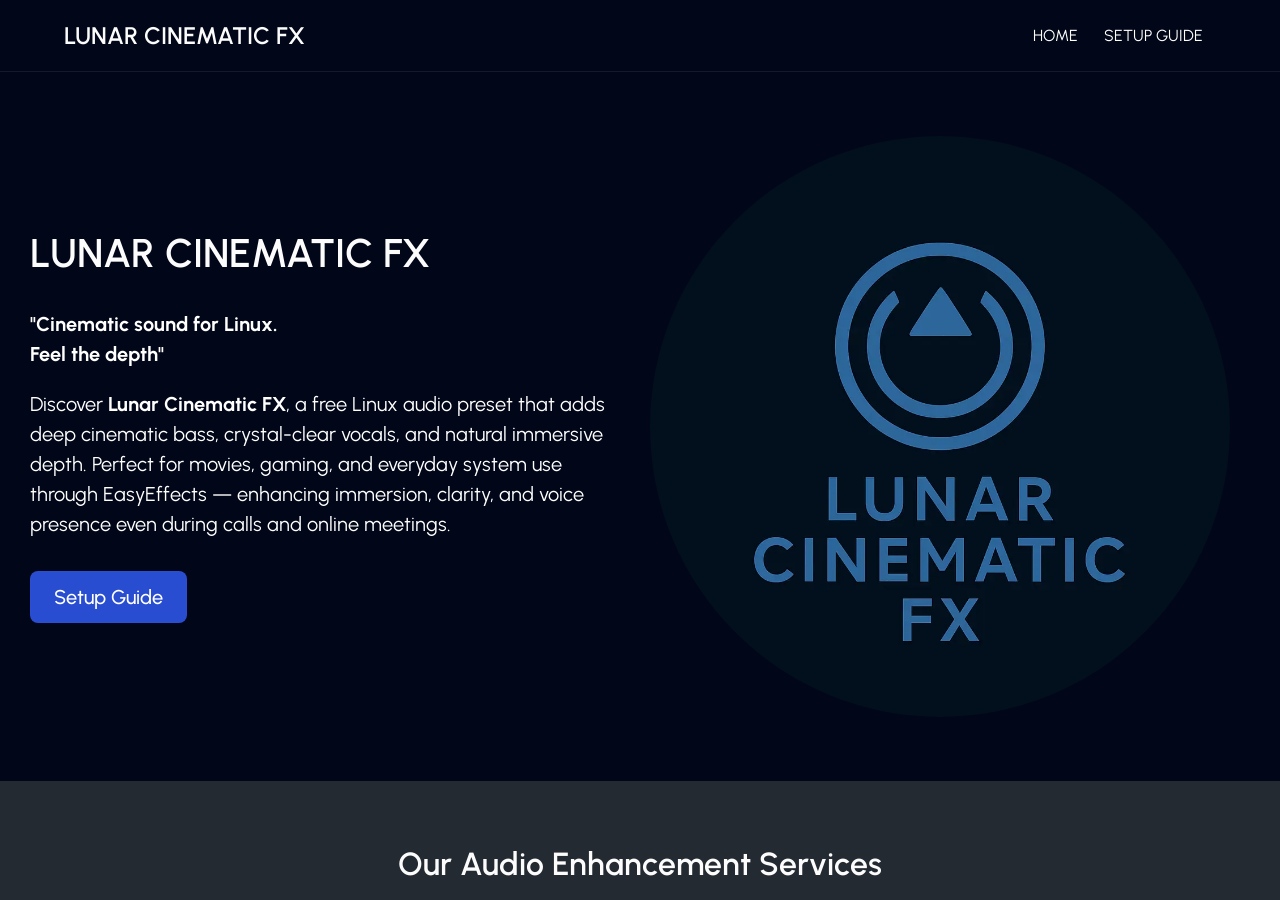
==== commit bb9c2764: "Darken charcoal section backgrounds" ====
--- a/docs/index.html
+++ b/docs/index.html
@@ -1,4 +1,4 @@
-<!DOCTYPE html><html lang="en" class="__variable_09caf2 __className_09caf2"><head><meta charSet="UTF-8"><meta name="viewport" content="width=device-width, initial-scale=1.0"><meta name="format-detection" content="telephone=no, email=no, address=no, date=no"><meta name="msapplication-config" content="/browserconfig.xml"><link rel="icon" href="favicon.ico" sizes="16x16 32x32 64x64"><meta name="theme-color" content="#ffffff"><title>Elevate Your Audio Experience - LUNAR CINEMATIC FX</title><meta name="description" content="&quot;Cinematic sound for Linux.Feel the depth&quot;Discover Lunar Cinematic FX, a free Linux audio preset that adds deep cinematic bass, crystal-clear vocals, and natural immersive depth. Perfect for movies, gaming, and everyday system use through EasyEffects — enhancing immersion, clarity, and voice presence even during calls and online meetings."><meta name="keywords" content="cinematic, sound"><meta name="author" content="LUNAR CINEMATIC FX"><meta name="copyright" content="LUNAR CINEMATIC FX"><meta name="application-name" content="LUNAR CINEMATIC FX"><meta property="og:title" content="Elevate Your Audio Experience - LUNAR CINEMATIC FX"><meta property="og:type" content="website"><meta property="og:image" content="https://klodcripta.github.io/lunar-cinematic-fx/images/logo-lunar-cinematic-fx.webp"><meta property="og:image:width" content="1024"><meta property="og:image:height" content="1024"><meta property="og:url" content="https://klodcripta.github.io/lunar-cinematic-fx/"><meta property="og:description" content="&quot;Cinematic sound for Linux.Feel the depth&quot;Discover Lunar Cinematic FX, a free Linux audio preset that adds deep cinematic bass, crystal-clear vocals, and natural immersive depth. Perfect for movies, gaming, and everyday system use through EasyEffects — enhancing immersion, clarity, and voice presence even during calls and online meetings."><meta name="twitter:card" content="summary"><meta name="twitter:title" content="Elevate Your Audio Experience - LUNAR CINEMATIC FX"><meta name="twitter:description" content="&quot;Cinematic sound for Linux.Feel the depth&quot;Discover Lunar Cinematic FX, a free Linux audio preset that adds deep cinematic bass, crystal-clear vocals, and natural immersive depth. Perfect for movies, gaming, and everyday system use through EasyEffects — enhancing immersion, clarity, and voice presence even during calls and online meetings."><meta name="twitter:image" content="https://klodcripta.github.io/lunar-cinematic-fx/images/logo-lunar-cinematic-fx.webp"><link rel="canonical" href="https://klodcripta.github.io/lunar-cinematic-fx/"><style rel="preload" id="typestyle-target">.f12qcd1y{font-size:14px;line-height:1.5em}.f1m0a0d0{font-size:16px;line-height:1.5em}.ftgg2kx{font-size:20px;line-height:1.5em}.fk0grf2{bottom:0;left:0;position:absolute;right:0;top:0}.f8obqgr,.f8obqgr > .row > .col{padding:0}.f8obqgr > .row{margin:0}.fkhz08q{display:flex;flex-direction:column}.fddsvlq{align-items:center;display:flex}.f1hf8rho{display:flex;justify-content:flex-end}.fdlhgou{flex:1;max-width:unset}.fnvt2df,.fnvt2df .row, .col{display:flex}@media (max-width: 575.9999px){.fom2f23 .container{max-width:100% !important}}@media (min-width: 576px) and (max-width: 767.99999px){.fom2f23 .container{max-width:576px !important}}@media (min-width: 768px) and (max-width: 991.99999px){.fom2f23 .container{max-width:768px !important}}@media (min-width: 992px) and (max-width: 1199.99999px){.fom2f23 .container{max-width:992px !important}}@media (min-width: 1200px) and (max-width: 1399.99999px){.fom2f23 .container{max-width:1200px !important}}@media (min-width: 1400px){.fom2f23 .container{max-width:1400px !important}}.fehdsxy{border:solid;border-bottom:solid;border-bottom-color:#cfcfd8;border-color:#cfcfd8;border-radius:4px;border-top:solid;border-top-color:#cfcfd8;border-width:1px;font-size:16px;line-height:18px;padding:12px;resize:none;width:100%}.fehdsxy.form-control.is-invalid{background-image:url(img/alert.svg);background-size:auto;border-color:#cfcfd8}.fehdsxy.form-control-plaintext ~ label, .fehdsxy:focus ~ label, .fehdsxy:not(:placeholder-shown) ~ label, .fehdsxy.form-select ~ label{opacity:0.7 !important}.tooltip{--bs-tooltip-bg:#32313c;--bs-tooltip-border-radius:4px;--bs-tooltip-color:#ffffff;--bs-tooltip-padding-x:10px;--bs-tooltip-padding-y:5px;margin-block:8px !important;opacity:1 !important}.tooltip-inner{border:none;box-shadow:0px 2px 5px 0px rgba(0, 0, 0, 0.20), 0px 0px 1px 0px rgba(0, 0, 0, 0.20);font-size:13px;font-weight:500;line-height:18px;outline:none}h1, h2, h3, h4{color:#15141a;font-feature-settings:'ss03' on, 'cv02' on, 'cv01' on, 'cv08' on;font-style:bold;font-weight:700;margin-bottom:0}h1{font-size:42px;line-height:48px}h2{font-size:32px;line-height:40px}h3{font-size:28px;line-height:32px}h4{font-size:18px;line-height:24px}.f1bjli4c{color:#15141a;font-feature-settings:'ss03' on, 'cv02' on, 'cv01' on, 'cv08' on;font-size:13px;font-style:normal;font-weight:600;line-height:18px}.fg31md0{color:#15141a;font-feature-settings:'ss03' on, 'cv02' on, 'cv01' on, 'cv08' on;font-size:16px;font-style:normal;font-weight:400;line-height:24px}.fowuwzi{color:#15141a;font-feature-settings:'ss03' on, 'cv02' on, 'cv01' on, 'cv08' on;font-size:13px;font-style:normal;font-weight:400;line-height:18px}.f1nt9xga{color:#15141a;font-family:var(--font-metropolis, Helvetica, Arial, sans-serif);font-feature-settings:'ss03' on, 'cv02' on, 'cv01' on, 'cv08' on;font-size:13px;font-style:normal;font-weight:400;line-height:18px}.fh04hbo{color:#15141a;font-family:var(--font-metropolis, Helvetica, Arial, sans-serif);font-feature-settings:'ss03' on, 'cv02' on, 'cv01' on, 'cv08' on;font-size:24px;font-style:normal;font-weight:600;line-height:32px}.f12vz2yn{color:#15141a;font-feature-settings:'ss03' on, 'cv02' on, 'cv01' on, 'cv08' on;font-size:13px;font-style:normal;font-weight:500;line-height:18px}.f1pipo3h{color:#15141a;font-feature-settings:'ss03' on, 'cv02' on, 'cv01' on, 'cv08' on;font-size:13px;font-style:normal;font-weight:700;line-height:18px}.fy4b41{color:#5b5b66}.fyvanpa{font-size:11px;line-height:16px}.f1f9lquf{color:#15141a;font-feature-settings:'ss03' on, 'cv02' on, 'cv01' on, 'cv08' on;font-size:10px;font-style:normal;font-weight:600;letter-spacing:0.1em;line-height:14px}@keyframes f1viyxtx{0%{opacity:0}100%{opacity:1}}.f10xswa0{animation:f1viyxtx 0.1s ease-in forwards;opacity:0}.f17oebph{background-color:#7542e5;border:none;color:#ffffff;font-weight:500;padding-block:12px;padding-inline:20px}.f17oebph:hover{background-color:#592acb;color:#ffffff}.f17oebph:hover:active,.f17oebph:active{background-color:#45278d !important;color:#ffffff !important}.f17oebph:disabled{background-color:#7542e5;box-shadow:none;color:#ffffff;opacity:0.4}.f17oebph svg{pointer-events:none}.fcfro50{background-color:#7542e5;border:none;color:#ffffffff;padding-block:6px;padding-inline:16px}.fcfro50:hover{background-color:#592acb;color:#ffffffff}.fcfro50:active{background-color:#45278d !important;color:#ffffffff !important}.fcfro50:disabled{background-color:#7542e5;box-shadow:none;color:#ffffffff;opacity:0.4}.f3ctfs{background-color:#f0f0f4;border:none;color:#5b5b66;font-weight:500;padding-block:12px;padding-inline:20px}.f3ctfs:hover{background-color:#e0e0e6;color:#5b5b66}.f3ctfs:hover:active,.f3ctfs:active{background-color:#cfcfd8 !important;color:#5b5b66 !important}.f3ctfs:disabled{background-color:#f0f0f4;box-shadow:none;color:#5b5b66;opacity:0.4}.f3ctfs svg{pointer-events:none}.fj4ad63{background-color:#e22850;border:none;color:#ffffff;font-weight:500;padding-block:12px;padding-inline:20px}.fj4ad63:hover{background-color:#c50042;color:#ffffff}.fj4ad63:hover:active,.fj4ad63:active{background-color:#810220 !important;color:#ffffff !important}.fj4ad63:disabled{background-color:#e22850;box-shadow:none;color:#ffffff;opacity:0.4}.fj4ad63 svg{pointer-events:none}.f71mh57{background-color:#e22850;border:none;color:#ffffffff;padding-block:6px;padding-inline:16px}.f71mh57:hover{background-color:#c50042;color:#ffffffff}.f71mh57:active{background-color:#810220 !important;color:#ffffffff !important}.f71mh57:disabled{background-color:#e22850;box-shadow:none;color:#ffffffff;opacity:0.4}.f8m0u3h{background-color:#f0f0f4;border:none;color:#5b5b66ff;padding-block:6px;padding-inline:16px}.f8m0u3h:hover{background-color:#e0e0e6;color:#5b5b66ff}.f8m0u3h:active{background-color:#cfcfd8 !important;color:#5b5b66ff !important}.f8m0u3h:disabled{background-color:#f0f0f4;box-shadow:none;color:#5b5b66ff;opacity:0.4}.fh1k42u{background-color:#ffd567;border:none;color:#15141ab3;padding-block:6px;padding-inline:16px}.fh1k42u:hover{background-color:#ffbd4f;color:#15141ab3}.fh1k42u:active{background-color:#ffa436 !important;color:#15141ab3 !important}.fh1k42u:disabled{background-color:#fbfbfe;box-shadow:0px 0px 0px 1px rgba(0, 0, 0, 0.12) inset;color:#5b5b66ff;opacity:1}.fvza742{background-color:#f0f0f4;border:none;color:#5b5b66;padding-block:6px;padding-inline:6px}.fvza742:hover{background-color:#f0f0f4;color:#5b5b66}.fvza742:active{background-color:#e0e0e6 !important;color:#5b5b66 !important}.fvza742:disabled{background-color:#f0f0f4;box-shadow:none;color:#5b5b66;opacity:0.4}.f1go1cdu{align-items:center;background-color:transparent;border:none;border-radius:99px;color:#5b5b66;display:flex;justify-content:center;padding:0}.f1go1cdu:hover{background-color:#f0f0f4;color:#5b5b66}.f1go1cdu:active{background-color:#e0e0e6 !important;color:#5b5b66 !important}.f1go1cdu:disabled{background-color:transparent;box-shadow:none;color:#5b5b66;opacity:0.4}.fwx468p{background-color:transparent;border:2px solid;border-color:#7542e5;color:#7542e5;font-weight:500;padding-block:12px;padding-inline:20px}.fwx468p:hover{background-color:#592acb;border:2px solid;border-color:#592acb;color:#ffffff}.fwx468p:hover:active,.fwx468p:active{background-color:#45278d !important;color:#7542e5 !important}.fwx468p:disabled{background-color:#7542e5;box-shadow:none;color:#7542e5;opacity:0.4}.fwx468p svg{pointer-events:none}.f1xvmw9j{border-radius:4px}.f1xvmw9j .btn{border:none !important;margin:0px !important}.f1x2efpt{background-color:#f0f0f4;height:32px;width:48px}.f1x2efpt.active{background-color:#7542e5;color:#ffffff}.f1x2efpt:hover:not(.active){background-color:#e0e0e6;color:#5b5b66}.fm2femi{background-color:#fbfbfe;color:#5b5b66;height:32px;width:48px}.fm2femi.active{background-color:#e0e0e6;color:#32313c}.fm2femi:hover:not(.active){background-color:#f0f0f4;color:#5b5b66}.f1loj3rz{background-color:transparent !important;border:none;color:#7542e5;cursor:pointer;font-weight:500;padding:0}.f1loj3rz:hover, .f1loj3rz:focus-visible{color:#15141a}.f1loj3rz:active{color:#15141a !important}.f1loj3rz.disabled{color:#5b5b66 !important}.f1tgo88n{background-color:transparent !important;border:none;color:#5b5b66;cursor:pointer;font-weight:500;padding:0}.f1tgo88n:hover, .f1tgo88n:focus-visible{color:#15141a}.f1tgo88n:active{color:#15141a !important}.f1tgo88n.disabled{color:#8f8f9e !important}.f1gjylx1{background-color:transparent !important;border:none;cursor:pointer;padding:0}.f1gjylx1:hover,.f1gjylx1.disabled{color:#5b5b66 !important}.f184aata{background-color:transparent !important;border:none;color:#ffffff !important;cursor:pointer;padding:0}.f184aata:hover{color:#e0e0e6 !important}.f184aata.disabled{color:#5b5b66 !important}html, body{box-sizing:border-box;font-size:16px;font-style:normal;font-weight:400;height:100vh;line-height:18px;margin:0;overflow-y:hidden;padding:0}html, body #__next{display:flex;flex-direction:column;font-size:13px;height:100vh}a, a:hover{color:inherit}.fx7nows{color:#7542e5;font-weight:500;text-decoration:none}.fx7nows:hover{color:#7542e5;cursor:pointer}.fbolhy3{background-color:transparent;border:none;color:#7542e5;font-weight:500;line-height:inherit;margin:0;padding:0;text-decoration:none}.fbolhy3:hover{background-color:transparent;color:#592acb}.fbolhy3:active{background-color:transparent !important;color:#5b5b66 !important}.fgzydrc{color:#7542e5;text-decoration:underline}.fgzydrc:hover{cursor:pointer;text-decoration:none}.fo5f5t9{color:#7542e5;text-decoration:underline}.fo5f5t9:hover{color:#15141a !important;cursor:pointer;text-decoration:underline}.f1mniyiz{list-style:none;margin-block-end:0;margin-block-start:0;padding-inline-start:0}.f14ckmmr{position:relative;z-index:1080}.f1aqf3sg{border-radius:6px;max-width:220px;padding:16px;text-align:left;width:220px}.f1aqf3sg *{color:#ffffff !important}.f1k47lwi{border-top:1px solid #ffffff;margin-bottom:8px;margin-top:8px;opacity:0.2}.f1fpj0aj a{pointer-events:none}.f1884f9d td > p:first-child, .f1884f9d th > p:first-child{margin-top:0}.f1884f9d td > p:last-child, .f1884f9d th > p:last-child{margin-bottom:0}.fcu3suo{bottom:0;display:flex;justify-content:center;left:0;pointer-events:none;position:fixed;width:100%;z-index:10}.fdp2y1p{min-width:60%}.fdp2y1p p{margin-bottom:0}.f1901vew{display:flex;flex-wrap:wrap;gap:16px;width:100%}.f1901vew .btn{flex-grow:1}.fm3p0aw{scroll-margin-top:var(--sticky-header-height, 0px)}.f1qftqcq{align-items:center;gap:48px;justify-content:center;margin-inline:0}.fojij6o{gap:32px}.fs89ngr{overflow:hidden;text-overflow:ellipsis;white-space:nowrap}.fqx0517{flex-shrink:0;margin-inline:8px}.f12pqfkx{flex-shrink:1;min-width:0}.fcdpsbx{margin-bottom:24px}.f8jndik{opacity:0.4}.fbsw1f4 h2{margin-bottom:32px}.f1d2h93a{width:fit-content}.f1v9lt4v{margin-top:16px;text-align:center}.f10njpuy{margin-top:72px}.f1o1p964{margin-bottom:16px}.f99wagv .content{align-content:stretch;display:flex;flex-direction:row;max-height:480px;min-height:300px;padding-block:8px}.f99wagv .content .carousel-container{display:flex;flex-direction:column;justify-content:center;margin:0;padding:0}.f99wagv .content .carousel-container .carousel-item.active, .carousel-item-start, .carousel-item-end, .carousel-item-next, .carousel-item-prev{display:flex}.f99wagv .carousel-item{transition:transform 1.2s ease-in-out, opacity 0s}.f99wagv .carousel-inner{display:flex;height:100%}.f99wagv .carousel-review{background-position:center;background-repeat:no-repeat;background-size:cover;display:flex;flex-direction:column;justify-content:center;margin-inline:auto;padding-inline:24px;position:relative;text-align:center}.f99wagv .author-info{font-weight:600;margin-top:16px}.f99wagv .chev-btn{cursor:pointer;display:flex;flex-direction:column;justify-content:center;width:24px}.f99wagv .button-placeholder{width:24px}.f99wagv .next-btn{transform:rotate(180deg)}.f99wagv .page-indicator{align-items:center;display:flex;flex-direction:row;justify-content:center;min-width:96px}.f14z0jsa{margin-bottom:32px}.f1g4dn0{justify-content:center;margin-bottom:16px}.fwfqocn{height:24px;width:24px}.f1nq0oqd:hover{opacity:0.7}.f14icp2y{column-gap:24px;display:flex;flex-direction:column;padding-bottom:24px;row-gap:24px}@media (min-width: 768px){.f14icp2y{flex-direction:row}}.f1827nuz{font-weight:500;line-height:1.5em;padding:0}.f1p0cgam{margin-bottom:48px}@media (min-width: 768px){.f1p0cgam{margin-bottom:0}}.f1fbucww{margin-bottom:24px}@media (min-width: 768px){.f1fbucww{margin-bottom:48px}}.f1vaphum{padding-block:48px}@media (min-width: 768px){.f1vaphum{padding-block:0}}.fd1b9fq{margin-block:0;width:100%}.f6tinqi{margin-inline:auto}.f1v7t2u4{aspect-ratio:1.3333333333333333}.f13rwjj3{aspect-ratio:0.75}.fyzv02a{aspect-ratio:1}.ficfct8{aspect-ratio:1.7777777777777777}.f2h6oba .carousel-inner{border-radius:4px}.f2h6oba .carousel-item{transition:transform 1.2s ease-in-out, opacity 0s}.f2h6oba .carousel-image{cursor:pointer;margin:auto;position:relative}.f2h6oba .carousel-image .carousel-caption{background-color:rgba(0, 0, 0, 0.6);border-radius:4px}.f2h6oba .chev-btn{cursor:pointer;display:flex;flex-direction:column;justify-content:center;pointer-events:auto;width:24px}.f2h6oba .page-indicator{align-items:center;display:flex;flex-direction:row;justify-content:center;min-width:96px}.f2h6oba .next-btn{transform:rotate(180deg)}.fhcfrr1{display:flex;flex-direction:row;flex-wrap:wrap}.fhcfrr1, .fhcfrr1 .row, .fhcfrr1 .col{padding:0}.fhcfrr1 .gallery-item{aspect-ratio:1.3333333333333333;background-clip:content-box;background-repeat:no-repeat;background-size:cover;padding:4px}.fhcfrr1 .gallery-item .img-container{position:relative}.fhcfrr1 .gallery-item .img-container::after{bottom:0;content:'';left:0;position:absolute;right:0;top:0}.fhcfrr1 .gallery-item .img-container:hover::after{background-color:rgba(0, 0, 0, 0.15)}.fhcfrr1 .gallery-item-in-safari{aspect-ratio:unset !important}.fhcfrr1 .hidden{height:0;visibility:collapse;width:0}@media (min-width: 992px){}.f17y4uf2{-ms-filter:blur(10px);-webkit-filter:blur(10px);filter:blur(10px);overflow:hidden;transform:scale(1.15)}.fugk5n4{transform:scale(1.05)}.f1ttgj8s{align-items:center;justify-content:center;margin-inline:0;row-gap:24px}.f1ttgj8s .btn-lg{margin-bottom:16px;margin-top:12px}.f1pjpune{-ms-filter:blur(10px);-webkit-filter:blur(10px);filter:blur(10px);overflow:hidden;transform:scale(1.15);z-index:-1}@media (max-width: 992px){.fhaqf3p{display:none}}.f1xp2jyw{display:none;overflow:hidden;position:relative}@media (max-width: 992px){.f1xp2jyw{aspect-ratio:16 / 9;display:block;width:100%}}.f1966il8{align-items:center;display:flex;flex-wrap:nowrap;justify-content:flex-start;overflow:visible;white-space:nowrap}.fe1ccbi{align-items:center;display:flex;min-height:72px;padding-block:12px !important;position:relative}.fbvdum{margin-block:0;margin-left:calc((-100vw + 100%) / 2);margin-right:calc((-100vw + 100%) / 2);min-width:100vw}@keyframes f16qy5mw{from{opacity:0;transform:translateY(-100%)}to{opacity:1;transform:translateY(0px)}}.f13sg7dk{align-items:center;display:flex;justify-content:space-between;min-height:48px;width:100%}.f1n6mt4g{align-items:center;display:flex;min-height:48px;width:100%}.fgydppl{display:flex;flex-direction:column;width:100%}.f1kwfio1{display:flex;justify-content:center;width:100%}.f1kwfio1 .nav-link{padding-block:4px}.f1kwfio1 .nav-link-list{flex-wrap:wrap;justify-content:center;white-space:normal}.fayg007{align-items:center;display:flex;flex:1;justify-content:flex-end}.fpi8fx3 h2,.fpi8fx3 .description{margin-bottom:12px}.f4eheno{align-items:stretch;display:flex;flex-direction:row;height:56px;justify-content:center;width:100%}.f4eheno .form-floating{width:100%}.f4eheno input{padding-block:16px;padding-left:14px;width:100%}@media (min-width: 576px){.f4eheno .form-floating{width:unset}.f4eheno input{width:384px}}.f15o5ico{padding-left:8px}.f8j8id1{height:56px;padding-block:12px !important;padding-inline:12px !important;width:56px}.f8j8id1 svg{vertical-align:unset}.f8j8id1 img{height:24px;width:24px}.f96or0t{width:100%}.fixr2lp{align-items:center;justify-content:center;margin-inline:0;row-gap:48px}.f1dlmh1s{align-items:center;font-size:32px;line-height:40px}.f9a13de{align-items:center}.f1ld4zys{align-items:center;font-size:16px;line-height:24px}.f1r530z1{margin-block:24px}@media (min-width: 768px){.f1r530z1{margin-bottom:16px}}.fm26nq4{align-items:center;background:transparent;border:none;color:inherit;cursor:pointer;display:inline-flex;justify-content:center;padding:0;pointer-events:auto;position:relative;transition:opacity 0.15s ease;z-index:2}.fm26nq4:disabled{cursor:default;opacity:0.35}.fm26nq4:hover:not(:disabled), .fm26nq4:focus-visible{opacity:0.7}.f18oh0sx svg{display:block;height:48px;width:48px}.f1ljvuex{border:1.5px solid rgba(9, 9, 11, 0.2);border-radius:8px;height:40px;width:56px}.f1ljvuex svg{display:block;height:24px;width:24px}.f1qpx568 svg{transform:rotate(180deg)}.f1f4ffwn{color:#fff}.f17fla1w{display:flex;justify-content:center;margin-top:16px}.faowcuh{overflow:hidden}.favster{display:flex;transition:transform 0.3s ease}@media (prefers-reduced-motion: reduce){.favster{transition:none}}.f6cv39y{align-items:center;display:flex;flex:0 0 20px;height:20px;justify-content:center}.f1msbdn1{border-color:#000;border-radius:50%;border-style:solid;border-width:2px;box-sizing:border-box;cursor:pointer;height:8px;padding:0;pointer-events:auto;transform-origin:center;transition:transform 0.3s ease, background-color 0.3s ease;width:8px}@media (prefers-reduced-motion: reduce){.f1msbdn1{transition:none}}.ffjrjbg{background-color:#000;transform:scale(1.5)}.f1mgyl9u{position:relative}.f1pz4f28{align-items:center;display:flex;gap:24px;justify-content:center;margin-top:16px}.f1pz4f28 > div{margin-top:0}.ffeao55{display:flex;flex:1 1 0%;min-width:0;overflow-x:auto;padding-bottom:8px;scroll-snap-type:x mandatory;scrollbar-width:none}.ffeao55::-webkit-scrollbar{display:none}.fa6yfx9{display:flex;flex:0 0 100%;justify-content:center;scroll-snap-align:start}.f37rjwb{left:12px;position:absolute;top:calc(50% - 20px);z-index:2}.f1q627z4{position:absolute;right:12px;top:calc(50% - 20px);z-index:2}.f84fk8t{box-sizing:border-box;display:flex;flex-direction:column;flex-grow:1;row-gap:24px;width:100%}.f1konfi9{display:flex;flex-direction:column;row-gap:12px}.fl8qkup{margin:0}.f1f45za8{margin-bottom:38px}.fsgs3wg{justify-content:flex-end}.femookj{margin-bottom:8px;margin-top:32px}.fxstmmp{height:220px;padding-bottom:0 !important;width:220px}@media (max-width: 575.9999px){.fxstmmp{height:200px;width:200px}}.f9gn5u{height:220px;padding-bottom:0 !important;width:220px}@media (min-width: 576px){.f9gn5u{height:360px;width:360px}}.f383ewl{height:165px;padding-bottom:0 !important;width:220px}@media (max-width: 575.9999px){.f383ewl{height:150px;width:200px}}.f1ptlizk{height:165px;padding-bottom:0 !important;width:220px}@media (min-width: 576px){.f1ptlizk{height:270px;width:360px}}.f1otqxop{margin-top:24px}.f18ghtz9{aspect-ratio:16/9;border:none;display:block;height:auto;width:100%}.fongqhf{aspect-ratio:16 / 9;background-color:#000;border:none;cursor:pointer;display:block;overflow:hidden;padding:0;position:relative;width:100%}.fvyakyi{display:block;height:100%;object-fit:cover;width:100%}.f1i06xya{align-items:center;background-color:rgba(0, 0, 0, 0.7);border-radius:8px;display:flex;height:48px;justify-content:center;left:50%;position:absolute;top:50%;transform:translate(-50%, -50%);transition:background-color 0.2s;width:68px}button:hover .f1i06xya{background-color:rgba(0, 0, 0, 0.9)}.faomike{color:#fff;height:32px;width:32px}.f1px892k{display:block;margin:16px 0}.f1dtfscn{max-width:100%;width:100%}.fgsql5j{align-items:center;aspect-ratio:16 / 9;background-color:#f5f5f5;border:2px dashed #ccc;color:#999;display:flex;font-size:14px;justify-content:center;width:100%}.f1tmaw1r{align-items:center;justify-content:center;margin-inline:0}.f1tmaw1r .video-items-container{display:flex;flex-direction:column;row-gap:32px}.f1tmaw1r .missing-video{align-items:center;aspect-ratio:16/9;background-color:#f5f5f5;display:flex;height:auto;justify-content:center;width:100%}.f1tmaw1r .text-content{display:flex;flex-direction:column;margin-bottom:16px;margin-top:32px;row-gap:16px}.f1tmaw1r .text-content p{margin-bottom:0}.f1tmaw1r .title{margin-bottom:32px}.f1cgep9t{background-image:url(img/small-spinner--white.gif);background-position:center;background-repeat:no-repeat;background-size:20px 20px;inset:0;position:absolute}.f1lro06z{background-image:url(img/small-spinner--violet.gif);background-position:center;background-repeat:no-repeat;background-size:20px 20px;inset:0;position:absolute}.f1v8dz0u{color:#f0f0f4;margin-block:16px;opacity:1}.f1ox1kfs{align-items:center;box-sizing:content-box;display:flex;margin:0;overflow:hidden;padding:16px}.f1ox1kfs .modal-content{border:0;border-radius:8px;border-width:0;box-shadow:0px 9px 18px 0px rgba(0, 0, 0, 0.28), 0px 0px 1px 0px rgba(0, 0, 0, 0.30);outline:none;padding:24px}.f1ox1kfs .modal-body{overflow:hidden;padding:0;text-align:center}.f1ox1kfs .modal-backdrop .show{opacity:0.16 !important}@media (min-width: 576px){.f1ox1kfs{margin:auto;max-width:460px;padding-inline:24px}}.f1179r3r{display:flex;flex-direction:column;justify-content:center;padding-bottom:28px;padding-inline:8px;padding-top:8px;row-gap:16px}.fd07j12{font-size:18px !important;line-height:24px !important}.fhmv0fm{color:#32313c}.fy68mk3{height:32px;margin-inline:auto;width:32px}.fccervo{column-gap:10px;display:flex;row-gap:8px;width:100%}.fjrvsch{height:32px;padding-inline:auto;width:100%}.f1f1ygnm{display:flex}.f18iqi43{--bs-modal-width:558px}.fdtzhvb{--bs-modal-width:100%}.f1c2m1bt{padding:0 !important}.f11iw19c{color:#15141a;display:flex;font-family:var(--font-metropolis, Helvetica, Arial, sans-serif);font-size:18px;font-weight:600;justify-content:space-between;line-height:24px;padding:24px}.f11iw19c svg{cursor:pointer}.fpbihkk{display:flex;flex-direction:column;padding:0 24px 24px 24px}.f1e8lhs7{height:20px;width:20px}.fu6vh5b{list-style-type:none;margin:0;padding:0;padding-left:6px}.fwyx1g{color:#32313c;font-size:14px;font-weight:400;padding-bottom:6px;padding-left:12px;position:relative}.fwyx1g::before{color:#32313c;content:"•";left:0;position:absolute}.f1hdxxe8{background-color:transparent;bottom:40px;display:flex;flex-direction:column-reverse;position:fixed;right:32px;row-gap:8px;z-index:20000}.f6f7l1u{bottom:160px;left:50%;right:unset;transform:translateX(-50%)}.f1mebel9{align-content:center;align-items:center;background-color:#2b2a33;border-radius:4px;box-shadow:0px 9px 18px 0px rgba(0, 0, 0, 0.28), 0px 0px 1px 0px rgba(0, 0, 0, 0.30);color:#ffffff;column-gap:40px;display:flex;flex-direction:row;justify-content:space-between;justify-items:center;min-height:48px;min-width:290px;opacity:1;padding:16px;padding-bottom:14px;padding-top:14px}.f11vztwh{align-items:center;column-gap:8px;display:flex;justify-content:flex-start}.f11vztwh .icon{display:flex}.f1j0fe1v{align-items:flex-start}.f1cvslgw{display:flex;flex-direction:column;row-gap:2px}.fq8f2l1{box-sizing:content-box;color:#ffffff;line-height:20px;white-space:pre-line}.fh6vhdb{color:#cfcfd8;font-weight:400;line-height:20px;word-break:break-all}.f16c6rax{align-items:center;column-gap:12px;display:flex}.fqzzwzb{align-items:center;border-radius:4px;column-gap:6px;cursor:pointer;display:inline-flex;justify-content:center;text-decoration:none;white-space:nowrap}.fqzzwzb:hover{text-decoration:none}.fqzzwzb:focus-visible{outline:2px solid #ffffff;outline-offset:1px}.fqzzwzb .action-icon{display:inline-flex}.fqzzwzb .action-icon svg{height:18px;width:18px}.f7j4qq5{color:#cfcfd8;cursor:pointer}@keyframes firnj9q{from{opacity:0;transform:translateY(+100%)}to{opacity:1;transform:translateY(0px)}}.f1j4w1wk{animation-duration:200ms;animation-name:firnj9q;animation-timing-function:ease-in-out}.fnmnqwu .icon,.fnmnqwu .close-icon{color:#f0f0f4}.fi2fu3 .icon{color:#b3ffe3}.fi2fu3 .close-icon{color:#f0f0f4}.f53wljb .icon{color:#ff9aa2}.f53wljb .close-icon{color:#f0f0f4}.f311j7n{background-color:#f9f9fb !important}.f311j7n .icon{color:#008787}.f311j7n span{color:#15141a}.f311j7n .close-icon{color:#5b5b66}.f1ul2ih7{background-color:transparent;border:none;color:#ffffff;padding-block:6px;padding-inline:16px}.f1ul2ih7:hover{background-color:#ffffff1f;color:#ffffff}.f1ul2ih7:active{background-color:#ffffff33 !important}.ft7u6g7{border-radius:6px;font-size:16px;line-height:20px;min-height:48px}.fnz27mq{align-items:center;column-gap:8px;display:flex}.f1z03wx9{color:#5b5b66;padding:4px 0 4px 12px;text-align:left}.ftyo6cc{align-items:center;background-color:transparent;border-radius:4px;color:#5b5b66;display:flex;flex-direction:row;margin-bottom:2px;margin-top:2px;padding:4px;padding-left:12px;padding-right:12px;text-align:left}.f511jke{color:#5b5b66;height:20px;width:20px}.f511jke .favicon{height:20px;width:20px}.f1ngtpte{display:flex;flex-direction:column;margin-left:8px;overflow:hidden;padding:1px;padding-left:4px;padding-right:4px;text-align:left;width:100%}.f3s8xza{color:#5b5b66;font-size:11px;overflow:hidden;text-overflow:ellipsis;white-space:nowrap}.f18bkh11{justify-self:flex-end}.f15ynvzm{align-items:center;display:flex;flex-direction:row;gap:16px}.f1niexg3{align-items:center;align-self:flex-start;display:flex;flex-direction:row;justify-content:flex-start;margin-left:12px;padding-block:6px;padding-inline:16px;text-align:left}.f1niexg3 svg{margin-right:8px}.f1cyyckb{background-color:transparent;background-image:url(/img/spinner-96-transparent-violet.png);background-position:center;background-repeat:no-repeat;background-size:48px 48px;height:96px;width:100%}.f1rf6zxr{align-items:center;background-color:transparent;border-radius:2px;color:#32313c;column-gap:12px;display:flex;flex-direction:row;height:40px;justify-content:flex-start;padding:10px;padding-left:12px;padding-right:12px;text-align:left;width:100%}.fh1t4iy{align-items:center;box-sizing:content-box;column-gap:8px;display:flex;justify-content:flex-start;margin-bottom:8px;min-height:32px;overflow:hidden;text-align:left}.fh1t4iy .title-icon{align-items:center;color:#5b5b66;display:flex;height:20px}.fh1t4iy .close-icon{align-items:center;background-color:transparent;border:none;color:#5b5b66;cursor:pointer;display:inline-flex;font:inherit;justify-content:center;line-height:0;margin-left:auto;padding:6px}.fh1t4iy .close-icon:hover{color:#80808f}.fh1t4iy .close-icon svg{height:20px;width:20px}.f1mehye2{box-sizing:content-box;display:flex;flex-direction:column;line-height:20px;overflow:hidden;padding-bottom:4px;padding-top:4px;text-align:left;white-space:pre-line}.f1k1ju5h{color:#e22850;line-height:20px;white-space:pre-line}.f1xvs4k8{column-gap:8px;display:flex;margin-top:16px}.f11vi2ni{padding-block:7px;padding-inline:16px}.f15bipre{color:#32313c;margin-bottom:0;margin-top:12px;text-align:left}.f1eny907{align-items:center;box-sizing:content-box;display:flex;margin:0;overflow:hidden;padding:16px}.f1eny907 .modal-content{border:0;border-radius:8px;border-width:0;box-shadow:0px 9px 18px 0px rgba(0, 0, 0, 0.28), 0px 0px 1px 0px rgba(0, 0, 0, 0.30);outline:none;padding:24px;padding-top:20px}.f1eny907 .modal-body{overflow:hidden;padding:0;text-align:center}.f1eny907 .modal-backdrop .show{opacity:0.16 !important}.f1eny907 .modal-dialog.modal-lg{max-width:580px}@media (min-width: 576px){.f1eny907{margin:auto;max-width:460px;padding-inline:24px}}.f17bv8f{display:contents}.f1xdn0mo{padding:6px}.f1iumef4{background-color:#ffffff;border:1px solid #cfcfd8;color:#5b5b66;padding:6px}.f1iumef4:hover{background-color:#e0e0e6;color:#5b5b66}.f1iumef4:active{background-color:#cfcfd8;color:#5b5b66}.fckfnh9{background-color:#f0f0f4;border-color:#f0f0f4;margin-block:2px}.f1kj0qdq{display:block;margin:-12px 0;opacity:0;transition:visibility 0ms 300ms, margin 300ms ease, opacity 300ms ease;visibility:hidden}.f1kj0qdq.show{margin:4px 0;opacity:1;transition:visibility 0ms, opacity 300ms ease, margin 300ms ease;visibility:visible}.f1jdi1tb{border:1px solid;border-color:#cfcfd8;box-shadow:0px 0px 4px 0px rgba(0, 0, 0, 0.20), 0px 0px 1px 0px rgba(0, 0, 0, 0.20);padding:8px;z-index:1050}.f1jdi1tb .dropdown-item{border-radius:2px;color:#32313c;min-height:32px;padding:6px}.f1jdi1tb .dropdown-item:not(:last-child){margin-bottom:2px}.f1jdi1tb .dropdown-item:hover{background-color:#e0e0e6}.f1jdi1tb .dropdown-item:active{background-color:#cfcfd8}.f181sfde{height:100dvh;left:0;position:fixed;top:0;width:100dvw;z-index:-1}.f1ns1fgr{display:flex;justify-content:center;overflow:hidden;padding:17.5px}.f1ns1fgr .modal-content{border:0;border-radius:8px;border-width:0;box-shadow:0px 9px 18px 0px rgba(0, 0, 0, 0.28), 0px 0px 1px 0px rgba(0, 0, 0, 0.30);max-width:440px;outline:none;width:100%}.f1ns1fgr .modal-body{overflow:hidden;padding:24px;text-align:center}.f1ns1fgr .modal-backdrop .show{opacity:0.16 !important}.f96skvr{display:flex;flex-direction:column;margin-bottom:20px}.f96skvr .confetti-icon{color:#7542e5;margin-bottom:16px}.f96skvr .heading{font-size:18px !important;font-weight:600}.f96skvr .heading-subtitle{font-size:18px !important;font-weight:400;margin-inline:24px}.f1w6sct{margin-block:0;margin-inline:-24px}.fw9re8q{align-items:center;display:flex;height:32px;justify-content:center;width:100%}.f5svu8r{align-items:center;display:flex}.f5svu8r .disabled{cursor:default}.f1bukovi{margin:0;user-select:none}.f165tfmz{cursor:pointer;display:block;flex-grow:1;margin:0;user-select:none}.f1nekjew{color:#32313c;font-size:13px}.f1nekjew p, .f1nekjew ul{line-height:19.5px;margin:0;margin-bottom:16px}.f1nekjew ul{padding-left:16px}.f1nekjew a{color:#7542e5;text-decoration:underline}.f1xyxmc5{box-sizing:content-box;display:flex;margin-inline:auto;max-height:85vh;max-width:636px;width:calc(100% - 48px)}.f1xyxmc5 .modal-content{border-radius:12px;border-width:0;box-shadow:0px 9px 18px 0px rgba(0, 0, 0, 0.28), 0px 0px 1px 0px rgba(0, 0, 0, 0.30);max-height:85vh;outline:none;overflow:hidden}.f7z31vi{display:flex;flex-direction:column;max-height:85vh;overflow:hidden;padding:0;text-align:left}.f1sy7604{align-items:flex-start;background-color:#ffffff;column-gap:8px;display:flex;flex-shrink:0;justify-content:space-between;padding:24px;width:100%}.fgy19p6{display:flex;height:20px;overflow:hidden;width:20px}.fgy19p6 svg{height:20px;width:20px}.f1jvouy6{color:#15141a;font-family:var(--font-metropolis, Helvetica, Arial, sans-serif);font-size:18px;font-weight:600;letter-spacing:-0.011em;line-height:24px;margin:0;padding-top:2px}.f1mi4y9e{align-items:center;background-color:transparent;border:none;color:#5b5b66;cursor:pointer;display:inline-flex;height:20px;justify-content:center;padding:0;width:20px}.f24s68{overflow-y:auto;padding:24px;padding-top:8px}.f1os8xdr{align-items:center;background-color:#ffea80;display:flex;flex-shrink:0;height:45px;justify-content:center;padding-left:24px;padding-right:24px;width:100%}.f1rtdvp5{align-items:center;display:flex;flex-wrap:wrap;gap:12px;justify-content:center}.f1iyqfie{align-items:center;background-color:#15141a;border-radius:99px;color:#ffea80;display:flex;gap:6px;padding-bottom:6px;padding-left:12px;padding-right:12px;padding-top:6px}.f1cm6aej{display:flex;height:12px;width:12px}.f6olv94{font-size:10px;font-weight:700;letter-spacing:0.65px;line-height:14px;text-transform:uppercase}.fqji5un{color:#15141a;margin:0}@media (max-width: 767.99999px){.f1ltdujq{display:none}}.fhpya1s{background:none;border:none;color:#592acb;cursor:pointer;font:inherit;margin:0;padding:0;text-decoration:underline}.fkbojnc{overflow-y:auto}.f5eihh9{overflow-y:hidden}.f1imu2ly{min-width:1024px;overflow-x:auto}.fc5u1ue{min-width:unset;overflow-x:unset}.fh9htdb{background-color:#2b2a33;bottom:0;color:#fbfbfe;display:flex;justify-content:center}.f1n4xtgm{align-items:flex-start;background-color:#2b2a33;color:#fbfbfe;display:flex;flex-direction:column;justify-content:flex-start;width:100%}.f16n7wch{align-items:flex-start;column-gap:32px;display:flex;flex-direction:column;justify-content:space-between;row-gap:48px;width:100%}@media (min-width: 768px){.f16n7wch{align-items:center;flex-direction:row}}.fngwzfl{align-items:flex-start;column-gap:32px;display:flex;flex-direction:column;row-gap:24px}@media (min-width: 768px){.fngwzfl{align-items:flex-start;flex-direction:row}}.f78e2d2{align-self:flex-end}.fz7d7hn,.fz7d7hn:visited{color:#fbfbfe}.fz7d7hn:hover{color:#cfcfd8}.fd5rn0e{font-size:14px;line-height:20px}.fv798np{align-items:center;bottom:0;display:flex;height:100%;justify-content:center;left:0;position:fixed;right:0;top:0;width:100%;z-index:2147483646}.fuq9ti8{background-color:#000000;height:100%;opacity:0.3;position:fixed;width:100%}.f1f4qv0n{background-color:transparent;background-image:url(/img/spinner-96-transparent-white.png);background-position:center center;background-repeat:no-repeat;background-size:64px 64px;height:96px;position:relative;width:96px;z-index:2147483647}.f1uzu483{background-color:transparent;background-image:url(/img/spinner-96-transparent-violet.png);background-position:center center;background-repeat:no-repeat;background-size:48px 48px;height:48px;width:48px}.fj2178r{align-content:center;align-items:center;background-color:#ffffff;border-radius:4px;box-shadow:0px 4px 8px 0px rgba(0, 0, 0, 0.20), 0px 0px 1px 0px rgba(0, 0, 0, 0.20);color:#32313c;display:flex;flex-direction:column;padding-block:16px;padding-inline:24px;position:relative;row-gap:12px;z-index:2147483647}.fqf72uk{align-items:flex-start;background:rgba(231, 223, 255, 0.75);border-radius:6px;display:flex;flex-direction:column;height:100%;justify-content:flex-start;margin-bottom:24px !important;overflow:hidden;padding:16px;width:100%}.f1n1p1im{color:#32313c;padding:0;white-space:pre-line}.f1n1p1im a{color:#7542e5}.f1wv0fv3{display:flex;margin-inline:auto}.f1wv0fv3 .modal-content{border-radius:24px !important;box-shadow:0 0 1px 0 rgba(0, 0, 0, 0.30), 0 9px 18px 0 rgba(0, 0, 0, 0.28);outline:none;padding:32px}.f1wv0fv3 .modal-body{padding:0}.f1wv0fv3 .modal-backdrop .show{opacity:0.16 !important}.f1wv0fv3 .buttons{column-gap:8px}.fhum48y{width:440px}.fhum48y .modal-content{border:0;border-radius:8px;border-width:0}.fhum48y .modal-backdrop .show{opacity:0.16 !important}.f12qkndu{display:flex;margin:0;margin-inline:auto;top:56px;width:100%}.f12qkndu.mobile-landscape .modal-content{width:576px}.f12qkndu .modal-content{border-bottom-left-radius:0;border-bottom-right-radius:0;height:calc(100vh - 56px);overflow:hidden;width:100%}.f14be5y3{box-sizing:content-box;display:flex;flex-direction:row;gap:24px;justify-content:space-between;overflow:hidden;width:100%}.f62m7ss{font-size:21px !important;line-height:24px !important}.f86ylzy{color:#5b5b66;line-height:20px !important;width:85%}.fouxfty{align-self:flex-start;color:#5b5b66;cursor:pointer;height:24px}.fouxfty:hover{color:#80808f}.fouxfty svg{height:20px;width:20px}.f1tuq7dn{display:flex;flex-direction:column;gap:24px;padding-top:24px}.f1pl2n0c{margin-bottom:0px !important}.f1wm443i{color:#32313c;font-size:13px;line-height:24px;margin:0}.f14l45dn{border-radius:4px;box-shadow:inset 0 0 0 1px rgba(0, 0, 0, 0.12);overflow:hidden;width:100%}.f166knny{display:block;height:auto;width:100%}.f1ojr59u{height:48px;margin-top:0;position:relative;width:100%}.f19q0tww{background:#cfcfd8;height:2px;margin-bottom:24px;margin-top:0}.f4tlfu5{color:#32313c;font-size:13px;margin:0;padding:0}.f13vy3jq{background:none;border:0;cursor:pointer;font:inherit;padding:0}.f13vy3jq:disabled{cursor:default}.f3thd3i{color:#e22850;text-align:center}.f4twwa5{color:#32313c;font-size:13px;padding-bottom:24px;padding-top:24px;text-align:left}.f4twwa5 p{margin-bottom:12px}.f4twwa5 p:last-child{margin-bottom:0}.f3knt2t{background-color:#ffffcc;border:1px solid #ffea80;border-radius:4px;color:#15141a;padding:12px}.fy122m1{display:flex;justify-content:center;padding:16px}.fy122m1 .modal-content{border:0;border-radius:8px;border-width:0;box-shadow:0px 9px 18px 0px rgba(0, 0, 0, 0.28), 0px 0px 1px 0px rgba(0, 0, 0, 0.30);max-width:440px;outline:none;width:100%}.fy122m1 .modal-body{align-items:center;display:flex;flex-direction:column;padding:32px 32px 24px;text-align:center}.fy122m1 .modal-backdrop .show{opacity:0.16 !important}.fg28wer{color:#5b5b66;margin-bottom:16px}.fz27jr7{color:#15141a;font-size:18px !important;font-weight:600;line-height:24px !important;margin-bottom:16px}.f2wanox{color:#32313c;font-size:13px;line-height:150%;margin-bottom:28px}.f75i2gu{min-width:80px}.ftlo8hs{display:flex;flex-direction:column;margin-bottom:32px}.ftlo8hs .confetti-icon{color:#7542e5;margin-bottom:16px}.ftlo8hs .heading{font-size:18px !important;font-weight:600;margin-bottom:6px}.ftlo8hs .heading-subtitle{margin-inline:24px}.f1e9k1hd{align-items:center;color:#7542e5;display:flex;height:20px}.fgs45si{align-items:center;display:flex;height:32px;justify-content:center;margin-top:32px;width:100%}@media (min-width: 768px){.fgs45si{align-items:center;margin:auto;margin-inline:auto;padding-inline:24px;width:unset}}.fw43m5f{align-items:flex-end;bottom:0;box-sizing:content-box;display:flex;height:100vh;margin:0;padding:0;width:100%}.fw43m5f .modal-body{height:100%;margin-bottom:auto;overflow:hidden;padding:0;text-align:center}.fw43m5f .modal-backdrop .show{opacity:0.16 !important}@media (min-width: 576px){.fw43m5f{align-items:center;margin:auto;max-width:440px;padding-inline:24px}}.f1vhysdt{display:flex;flex-direction:row;height:64px;justify-content:space-between;margin:24px;margin-left:48px;text-align:center}.fyrr2bi{align-items:center;align-self:center;height:36px;margin-top:8px}.fzu48b0{color:#5b5b66;cursor:pointer;height:20px;width:24px}.fzu48b0:hover{color:#80808f}.fnwz3h1{margin-block:0}.fy652ec{margin:48px;margin-bottom:40px;margin-top:24px;text-align:left}.f1prpe7j{border:0;border-radius:12px 12px 0px 0px;border-width:0;box-shadow:0px 9px 18px 0px rgba(0, 0, 0, 0.28), 0px 0px 1px 0px rgba(0, 0, 0, 0.30);height:calc(100vh - 54px);outline:none}@media (min-width: 576px){.f1prpe7j{border-radius:12px;height:auto}}.fkgcfry{padding-bottom:12px}.fkgcfry input::-webkit-outer-spin-button, input::-webkit-inner-spin-button{-webkit-appearance:none;margin:0}.fkgcfry input[type=number]{-moz-appearance:textfield}.fev3hx9{align-content:center;align-items:flex-start;color:#32313c;display:flex;flex-direction:column;margin-bottom:16px;text-align:left}.f1976tjs{color:#15141a;font-size:18px !important;line-height:24px !important}.fiodn6b{padding-block:3px;padding-bottom:8px}.fp6ndaj{border:1px solid #cfcfd8;border-radius:4px;box-sizing:border-box;color:#4a4a55;font-size:20px;height:48px;text-align:center;width:100%}.fp6ndaj:focus, .fp6ndaj:focus-visible{border-color:#7542e5;box-shadow:0px 0px 2px 1px #7542e5;outline:none}.fp6ndaj:disabled{opacity:0.4}.f19mgjin{color:#80808f;min-width:8px}.f1ieldsu{align-items:center;display:flex;height:24px;margin-bottom:16px;margin-top:-8px}.f1ieldsu span{color:#e22850;display:flex;font-weight:500}.f1ieldsu .icon{color:#e22850 !important;margin-right:4px}.f4sorlm{display:flex;justify-content:center;padding:12px;width:100%}.f1y7dgho{display:flex;justify-content:center;line-height:24px;margin-bottom:-16px;margin-inline:auto;margin-top:16px}.fgq85f1{background-color:transparent;background-image:url(img/small-spinner--white.gif);background-position:center;background-repeat:no-repeat;background-size:20px 20px;height:24px;min-width:24px}.fohfjnr{background-color:transparent;background-image:url(img/small-spinner--violet.gif);background-position:center;background-repeat:no-repeat;background-size:20px 20px;height:24px;min-width:24px}.fc8wfj0{padding-bottom:8px}.f1ldk4ed{display:flex;flex-direction:column;row-gap:16px}.fguaglq{font-size:16px;height:48px;padding:16px}.f122uzg{align-items:center;color:#7542e5;display:flex;height:24px;margin-bottom:16px}.f122uzg:hover{color:#592acb}.f122uzg span{display:flex}.f122uzg .icon{margin-right:4px}.fqpui23{color:#2ac3a2;display:flex;justify-content:center;margin:0;margin-bottom:-12px;margin-inline:auto;margin-top:16px;padding:0}.f1vn2sbe{background-color:transparent;background-image:url(img/small-spinner--violet.gif);background-position:center center;background-repeat:no-repeat;background-size:20px 20px;display:flex;height:20px;justify-content:center;margin-bottom:-16px;margin-inline:auto;margin-top:16px;width:20px}.f1tpsfdy{align-items:center;color:#c50042;column-gap:12px;display:flex;margin-bottom:16px;padding-bottom:8px}.f1txjlr0{display:flex;flex-shrink:0}.fmhs8ky{color:#c50042 !important}.fmhs8ky p{margin:0}.fcy0wgz{align-items:center;box-sizing:content-box;display:flex;margin:0;padding:16px}.fcy0wgz .modal-content{border:0;border-radius:12px;box-shadow:0px 9px 18px 0px rgba(0, 0, 0, 0.28), 0px 0px 1px 0px rgba(0, 0, 0, 0.30);outline:none;padding:32px}@media (min-width: 576px){.fcy0wgz{margin:auto;max-width:520px}}.fexroym{align-items:flex-start;display:flex;flex-direction:column;padding:0;row-gap:24px;text-align:left}.f1hrxre0{align-items:flex-start;column-gap:8px;display:flex;justify-content:space-between;width:100%}.f1hjy1tr{color:#7542e5;display:flex}.f1hjy1tr svg{height:20px;width:20px}.f1gekwhr{align-items:center;background-color:transparent;border:none;color:#5b5b66;cursor:pointer;display:inline-flex;height:20px;justify-content:center;line-height:0;padding:0;width:20px}.f1gekwhr:hover{color:#80808f}.fjxq5zt{color:#32313c;line-height:1.5;width:100%}.fjxq5zt p{margin:0}.fjxq5zt p + p{margin-top:1.5em}.fs4s4lu{align-items:center;border-radius:4px;column-gap:8px;display:inline-flex;justify-content:center;min-width:181px}.frxr0nx{background-color:#45278d !important;cursor:default}.fw9ksp6{background-image:url(/img/small-spinner--white.gif);background-position:center;background-repeat:no-repeat;background-size:20px 20px;display:inline-block;height:20px;width:20px}.ftcpa1s{align-items:flex-end;bottom:0;box-sizing:content-box;display:flex;height:100vh;margin:0;margin-inline:auto;padding:0;width:100%}.ftcpa1s .modal-content{border:0;border-width:0;box-shadow:0px 9px 18px 0px rgba(0, 0, 0, 0.28), 0px 0px 1px 0px rgba(0, 0, 0, 0.30);outline:none;padding:24px}.ftcpa1s .modal-body{padding:0}.ftcpa1s .modal-backdrop .show{opacity:0.16 !important}@media (min-width: 576px){.ftcpa1s{align-items:center;margin:auto;max-width:440px;padding-inline:24px}}.fs9ihw{border:0;border-radius:12px 12px 0px 0px;border-width:0;height:calc(100vh - 54px);outline:none}@media (min-width: 576px){.fs9ihw{border-radius:12px;height:auto}}.f1eaiqw1{border-bottom-color:#f0f0f4;border-bottom-style:solid;border-bottom-width:1px;box-sizing:content-box;display:flex;flex-direction:row;justify-content:space-between;overflow:hidden;padding-bottom:20px;width:100%}.flc1mo4{margin-top:16px}.flc1mo4 .info-area{display:flex;flex-direction:column;margin-bottom:12px;row-gap:4px}.flc1mo4 .info-area span{padding-inline:0}.fe06eah{align-items:center;background:transparent;border:none;column-gap:8px;display:flex;flex-direction:row;height:32px;justify-content:flex-start;padding:0;text-align:left}.f1lrxdd2{cursor:not-allowed;opacity:0.5}.f1jw0pmn{cursor:pointer;text-decoration:underline}.f1jw0pmn.destructive:hover{color:#e22850}.f1222gsp{color:#32313c;font-size:13px;font-weight:400}.f1x5sbbq{flex-direction:column}.f19f4nn3{font-size:Default;font-style:normal;font-weight:600;supported-styles:normal;supported-weights:600}.f6gmi6e{font-size:16px;height:40px;padding:16px}.f3ttuy8{display:flex;justify-content:center;margin-right:8px;padding:7px 16px}.f9to2ee{color:#5b5b66;margin-top:6px}.f18972y9{color:#32313c;margin-bottom:6px}.frmq7y2{padding-bottom:16px;padding-top:16px}.f1lzdpby{color:#e22850;margin-top:6px}.f431nal{color:#7542e5;margin-left:4px;text-decoration:none}.f431nal:hover{text-decoration:underline}.f1nzr65k{margin-top:16px}.f7izyut{max-width:440px;overflow:visible}.f7izyut .warning-description,.f7izyut .modal-content,.f7izyut .modal-body{overflow:visible}.f15hikcd .warning{color:#e22850}.f19z6xy0{column-gap:8px;margin-bottom:8px;margin-top:24px}.f25nanu{color:#32313c;margin-bottom:4px}.f25nanu .sub{color:#5b5b66;font-size:11px;margin-left:4px}.f1akpij9{height:132px;margin-bottom:8px}.f1qn92vf{margin-bottom:24px}.f1qn92vf .dropdown-item:hover{background-color:#f0f0f4 !important}.f1qn92vf .dropdown-item:active{background-color:#e0e0e6 !important}.f6hb148{padding-left:12px;width:210px !important}.f1j2ey57{align-items:center;display:flex !important;justify-content:center}.f1j2ey57 .modal-content{border-radius:24px;box-shadow:0 0 1px 0 rgba(0, 0, 0, 0.30), 0 9px 18px 0 rgba(0, 0, 0, 0.28);outline:none}.f3dgkyg{padding:32px;width:440px}.f5ecy85{align-items:center;display:flex;justify-content:space-between;margin-bottom:24px}.fy7e6qb{font-size:21px !important;line-height:24px !important;width:85%}.f1dhby40{color:#5b5b66;line-height:20px !important;margin-bottom:4px}.fyvghnp{display:flex;flex-direction:column;row-gap:4px;width:100%}.f17nyr5q{align-items:center;column-gap:8px;display:flex;flex-direction:row}.f17nyr5q .icon svg{color:#7542e5;height:20px;width:20px}.f1rrohrx b{color:#15141a;font-weight:600}.f1hn5ld4{font-size:14px;margin-bottom:4px}.fls2l1j{padding-left:1.5rem}.fls2l1j li:not(:last-child){padding-bottom:4px}.fu6r95k{color:#e22850;margin-top:16px;text-align:center}.f1xmchl9{font-size:13px;padding-inline:0}.f1xmchl9 .feature-list{padding-top:8px}.f1xmchl9 li{font-size:13px}.f1xmchl9 li a span{text-decoration:underline !important}.fhmcmzv{font-size:13px;margin-top:4px}.fphx1eu{padding-top:24px}.f10smzkc{height:48px;margin-top:24px;position:relative;width:100%}.f38l69a{background:#cfcfd8;height:2px;margin-bottom:24px;margin-top:24px}.f15j37yp{margin:0;padding:0}.f15khpfe .modal{align-items:center;display:flex !important;justify-content:center}.fkltx5w{width:360px}.f1nee3fk{padding:24px}.f1ubk0hm{display:flex;justify-content:space-between}.f1c7x5pa{align-items:center;display:flex;justify-content:center}.f16m27z2{font-weight:600;margin-top:8px}.f1jhkhtj{cursor:pointer;height:20px;width:20px}.fz5jfu4{margin-top:12px}.fd9r0mw{max-width:440px}.f1m1tok2{color:#15141a;font-family:var(--font-metropolis, Helvetica, Arial, sans-serif);font-size:18px !important;font-weight:600;line-height:24px}.f1nwiwki{display:flex;flex-direction:column;gap:4px;margin-bottom:24px}.f1n5gg8o{color:#15141a;font-size:13px !important;font-weight:600;line-height:18px;margin-bottom:6px;margin-top:0}.f1mkyuf6{color:#32313c;font-size:13px !important;font-weight:400;line-height:18px;margin:0;padding-top:10px}.f1wx5yq3{display:flex;flex-direction:row;gap:8px;margin-top:0}.f1wx5yq3 button{border:none;border-radius:4px;font-weight:500;padding:6px 16px}.fuc1jmn{background:#f0f0f4;color:#5b5b66}.f1wifxw5{background:#7542e5;color:#ffffff;position:relative}.f1v4unvt{color:#32313c;margin-bottom:16px;margin-top:0}.fisu31w{display:flex;flex-direction:column;gap:8px;margin-top:24px}.fisu31w button{border:none;border-radius:4px;font-weight:500;padding:6px 16px;width:100%}@media (min-width: 576px){.fisu31w{flex-direction:row}.fisu31w button{width:auto}}.f19c5449{background:#7542e5;color:#ffffff}.f5ei6xd{color:#32313c;margin-bottom:16px;margin-top:0}.f5ei6xd b{color:#15141a;font-weight:600}.f1u7dahj{justify-content:flex-start;padding-inline:0;padding-top:24px}.f1u7dahj .feature-list{padding-bottom:24px;padding-top:8px;text-align:left}.f1u7dahj .feature-heading{line-height:24px !important;text-align:left}.f4clvtk{align-content:center;align-items:flex-start;color:#32313c;display:flex;flex-direction:column;margin-bottom:20px;text-align:left}.f1tl0he5{color:#5b5b66;margin-top:32px;text-align:center;white-space:pre-line}.f10legxb{height:16px}.f15k92ik{align-items:center;border-radius:4px;display:flex;flex-direction:row;justify-content:space-between;padding-bottom:12px;padding-left:16px;padding-right:16px;padding-top:12px;width:100%}.f15k92ik:not(:last-child){margin-bottom:16px}.f1s89845{color:#fbfbfe;text-align:center}.fc5dz9p{color:#c45a27;font-weight:500}.f1wh6d18{align-items:center;background-color:#f9f9fb;border:1px solid #f0f0f4;border-radius:4px;display:flex;margin-inline:12px;margin-top:8px;padding:20px}.f1wh6d18 .features{color:#32313c;margin-top:4px}.f1wh6d18 .features ul{margin-bottom:0;padding-left:16px}.f1wh6d18 .icon{margin-left:16px}.f1vopxwv{align-items:center;column-gap:2px;display:flex;flex-direction:row;font-size:10px;line-height:14px;padding:0px !important}.f1vopxwv:hover{color:#15141a}.f1vopxwv:active{color:#15141a !important}.f1vopxwv .icon{align-items:center;display:flex}.f1vopxwv svg{align-items:center;height:12px;width:12px}.f1q77ypq{color:#32313c;font-size:14px;margin-bottom:16px;margin-top:0}.fq09et8{display:flex;flex-direction:column;gap:8px;margin-top:24px}.fq09et8 button{width:100%}@media (min-width: 576px){.fq09et8{flex-direction:row}.fq09et8 button{width:auto}}.fkpdv02{margin-top:auto;padding:8px;padding-top:0;width:100%}.fkpdv02 button{border-radius:4px}.fkpdv02 svg{color:#5b5b66}.fzihh7f{margin:0 0 0 -8px;padding-bottom:8px;width:205%}.f1xoofm1{background-color:#ffffff;font-size:13px;height:100%;inset:0px 0px auto auto;position:fixed;transition:right 0.3s ease;z-index:10000}.fgf4tby{padding:8px}.f1id06vv{border:none;bottom:0;overflow:hidden;right:-100vw;width:100vw}.fzc5gaa{border:1px solid;border-color:#cfcfd8;right:-394px;width:389px}.f1ievvqb{display:flex;flex-direction:column;height:100%;min-height:0}.f1ievvqb .header{margin-inline:12px}.fjmd4is{align-items:center;display:flex;flex-direction:row;gap:8px;justify-content:space-between;padding-bottom:20px;padding-top:16px}.flvey53{background-color:transparent;border-radius:2px;color:#000000;display:block;flex:1 1 auto;hyphens:auto;min-width:0;overflow:hidden;text-align:left;text-overflow:ellipsis;word-break:break-word}.ft2vbta{align-items:center;cursor:pointer;display:flex;flex:0 0 auto;height:20px;justify-content:center;width:20px}.f1k9hmon{margin-block:8px;margin-inline:12px;margin-top:12px}.f1cpgtbs{margin-inline:-8px}.f1m87rvg{flex:1 1 0;min-height:0;overflow-y:auto;padding:8px;padding-top:0;scrollbar-width:thin}.ff76gxo{display:flex;flex-direction:column;padding-top:8px}.fxmhqa3{box-shadow:0px 9px 18px 0px rgba(0, 0, 0, 0.28), 0px 0px 1px 0px rgba(0, 0, 0, 0.30);right:0px !important}.fra4m4q{background-color:#ffffff;border-radius:4px;position:relative}.f2wyclb{align-items:center;border-radius:4px;color:#7542e5;cursor:pointer;display:flex;height:32px;justify-content:center;margin:0;padding:0;position:relative;width:56px}@media (min-width: 768px){.f2wyclb{height:40px}}.f5kdxkq{align-items:center;color:#5b5b66;height:20px;justify-content:center;margin-right:4px;width:20px}.f1jxmswo{align-items:center;color:#5b5b66;display:flex;height:16px;justify-content:center;width:16px}.fg4izdr{align-items:center;display:flex;padding-bottom:20px;padding-top:16px}.f1awvgg7{align-items:center;display:flex;max-height:20px;max-width:20px}.f1vileds{align-items:center;background-color:#fbfbfe;display:flex;flex-direction:row;justify-content:space-between;min-height:56px;position:sticky;top:0;z-index:20}@media (min-width: 768px){.f1vileds{border-bottom:none;min-height:80px}}.f14zkdow{background-color:#1d1133 !important}.feb23nm{align-items:center;display:flex;flex-direction:row;justify-content:space-between}.fea99s7{align-items:center;column-gap:32px;display:flex;flex-direction:row;justify-content:space-between}.f2rgxs4{align-items:center;color:#15141a;display:flex;font-size:16px;height:40px;line-height:24px}.fifewng{color:#ffffff;height:40px;padding-bottom:8px;padding-left:18px;padding-right:18px;padding-top:8px}.f13khxa4{align-items:center;box-shadow:none;column-gap:8px;display:flex;font-size:16px;height:40px;line-height:24px;padding-bottom:8px;padding-left:18px;padding-right:18px;padding-top:8px}.f1u6ndpr{align-items:center;display:flex;justify-content:flex-start}.f19rp955{align-items:center;display:flex;height:36px;margin-left:12px}@media (min-width: 768px){.f19rp955{height:36px;margin-left:22px}}.fujauq4{height:40px}.fwf9sge{background-color:#fbfbfe;display:flex;flex-direction:column;height:100%;max-width:100%;overflow-y:scroll;position:absolute}.fpf1ksv{color:#5b5b66 !important;flex-direction:column;height:90dvh;margin-bottom:auto;max-width:100%;min-height:640px;padding-bottom:32px;padding-left:24px;padding-right:24px;text-align:center}.f2y3rs7{align-items:center;flex-direction:column;margin-top:128px;text-align:center}.fvwkq47{color:#15141a !important}.fexnay9{font-size:42px;line-height:48px;margin-bottom:16px;margin-top:32px}.f19keqke{color:#5b5b66;font-size:16px;line-height:24px;margin-bottom:16px;white-space:pre-line}@keyframes fvutaxc{from{opacity:0;transform:translateY(32px)}to{opacity:1;transform:translateY(0)}}.ff5tp1y,.ff5tp1y>*:not(.solo-designer)>*:not(.solo-designer){-moz-osx-font-smoothing:grayscale;-webkit-font-smoothing:antialiased;font-family:var(--font-urbanist);font-size:16px;font-weight:400;line-height:28px;overflow-wrap:anywhere}.ff5tp1y h1{font-size:40px;line-height:1.2em}.ff5tp1y h2{font-size:32px;line-height:1.2em}.ff5tp1y h3{font-size:24px;line-height:1.2em}.ff5tp1y h4{font-size:20px;line-height:1.2em}.ff5tp1y h5{font-size:18px;line-height:1.2em}.ff5tp1y .grecaptcha-badge{visibility:hidden}.ff5tp1y>*:not(.solo-designer)>*:not(.solo-designer) h1, .ff5tp1y>*:not(.solo-designer)>*:not(.solo-designer) h2, .ff5tp1y>*:not(.solo-designer)>*:not(.solo-designer) h3, .ff5tp1y>*:not(.solo-designer)>*:not(.solo-designer) h4, .ff5tp1y>*:not(.solo-designer)>*:not(.solo-designer) h5, .ff5tp1y>*:not(.solo-designer)>*:not(.solo-designer) h6, .ff5tp1y>*:not(.solo-designer)>*:not(.solo-designer) .title{font-family:var(--font-urbanist);font-weight:600;letter-spacing:0}.ff5tp1y>*:not(.solo-designer)>*:not(.solo-designer) .img-container{border-radius:4px}.ff5tp1y>*:not(.solo-designer)>*:not(.solo-designer) .btn{border:none;border-radius:8px !important;font-size:16px;font-weight:500;line-height:22px;padding-block:9px;padding-inline:20px}.ff5tp1y>*:not(.solo-designer)>*:not(.solo-designer) .btn-md{border:none;font-size:16px;font-weight:500;line-height:22px;padding-block:9px;padding-inline:20px}.ff5tp1y>*:not(.solo-designer)>*:not(.solo-designer) .btn-lg{border:none;font-size:20px;font-weight:500;line-height:unset;padding-block:12px;padding-inline:24px}.ff5tp1y>*:not(.solo-designer)>*:not(.solo-designer) .slide-in{animation-duration:600ms;animation-name:fvutaxc;animation-timing-function:ease-out}.ff5tp1y>*:not(.solo-designer)>*:not(.solo-designer) ul[data-type='checkmark-bullet-list']{list-style:none;list-style-image:none;list-style-type:none;margin-left:24px;padding:0 !important;position:relative;text-indent:-24px}.ff5tp1y>*:not(.solo-designer)>*:not(.solo-designer) ul[data-type='checkmark-bullet-list'] li:before{background-color:currentcolor;content:'';display:inline-flex;height:15px;margin-right:8px;mask-image:url('data:image/svg+xml,<svg width="18" height="12" viewBox="0 0 18 12" fill="none" xmlns="http://www.w3.org/2000/svg"><path fill-rule="evenodd" clip-rule="evenodd" d="M16.7384 0.779786C17.1289 1.17031 17.1289 1.80348 16.7384 2.194L7.42428 11.5081C6.9166 12.0158 6.09348 12.0158 5.5858 11.5081L1.26164 7.18392C0.871119 6.79339 0.871119 6.16023 1.26164 5.76971C1.65217 5.37918 2.28533 5.37918 2.67586 5.76971L6.50504 9.59889L15.3241 0.779786C15.7147 0.389262 16.3478 0.389262 16.7384 0.779786Z" fill="%235B5B66"/></svg>');mask-position:center bottom;mask-repeat:no-repeat;mask-size:contain;width:15px}.ff5tp1y>*:not(.solo-designer)>*:not(.solo-designer) ul[data-type='checkmark-bullet-list'] li p{display:inline;margin-bottom:0 !important}.ff5tp1y>*:not(.solo-designer)>*:not(.solo-designer) .body-font-size-large ul[data-type='checkmark-bullet-list']{margin-left:28px;text-indent:-26px}.ff5tp1y>*:not(.solo-designer)>*:not(.solo-designer) .body-font-size-large ul[data-type='checkmark-bullet-list'] li:before{height:18px;width:18px}@media only screen and (max-width: 576px){.ff5tp1y h1.mobile-res{font-size:34px;line-height:1.2em}.ff5tp1y h2.mobile-res{font-size:27.2px;line-height:1.2em}.ff5tp1y h3.mobile-res{font-size:20.4px;line-height:1.2em}.ff5tp1y h4.mobile-res{font-size:17px;line-height:1.2em}.ff5tp1y h5.mobile-res{font-size:15.299999999999999px;line-height:1.2em}}.f8t3auf{padding-bottom:12px;padding-left:24px;padding-right:24px;padding-top:12px}@media (min-width: 576px){.f8t3auf{padding-bottom:12px;padding-left:24px;padding-right:24px;padding-top:12px}}.f19j5vd2{animation-duration:300ms;animation-name:f16qy5mw;animation-timing-function:ease-in-out;position:fixed;top:0}.f1bgeq5m{background-color:#010618;border:none;box-shadow:0px 2px 5px 0px rgba(0, 0, 0, 0.20), 0px 0px 1px 0px rgba(0, 0, 0, 0.20), 0px 0px 0px 1px rgba(92, 104, 124, 0.4) inset;color:#ffffff !important;width:100%;z-index:100}.f1bgeq5m h1, .f1bgeq5m h2, .f1bgeq5m h3, .f1bgeq5m h4, .f1bgeq5m h5, .f1bgeq5m h6{color:#fcfcfc !important}.f1bgeq5m .btn,.f1bgeq5m .btn-primary{background-color:#294dd0;border-color:#294dd0;box-shadow:inset 0 0 0 1px rgba(255, 255, 255, 0.01);color:#ffffff;transition:box-shadow 0.16s ease-out, transform 0.16s ease-out, background-color 0.16s ease-out, color 0.16s ease-out}.f1bgeq5m .btn:hover, .f1bgeq5m .btn:focus-visible,.f1bgeq5m .btn-primary:hover, .f1bgeq5m .btn-primary:focus-visible{background-color:#4e76e6;border-color:#4e76e6;color:#ffffff}.f1bgeq5m .btn:active,.f1bgeq5m .btn-primary:active{background-color:#7b9ef5;border-color:#7b9ef5;color:#ffffff;transition:background-color 0.08s ease-out}.f1bgeq5m .btn-secondary{background-color:transparent;border-color:#4e76e6;box-shadow:inset 0 0 0px 1.5px #4e76e6;color:#4e76e6;transition:box-shadow 0.16s ease-out, transform 0.16s ease-out, background-color 0.16s ease-out, color 0.16s ease-out}.f1bgeq5m .btn-secondary:hover, .f1bgeq5m .btn-secondary:focus-visible{background-color:#4e76e6;border-color:#4e76e6;box-shadow:inset 0 0 0px 1.5px #4e76e6;color:#ffffff}.f1bgeq5m .btn-secondary:active{background-color:#7b9ef5;border-color:#7b9ef5;box-shadow:inset 0 0 0px 1.5px #7b9ef5;color:#ffffff;transition:background-color 0.08s ease-out}.f1bgeq5m .btn-secondary-loading{background-color:#ffffff;border-color:#ffffff;color:#010618;opacity:0.7}.f1bgeq5m .highlight,.f1bgeq5m a{color:#4e76e6}.f1bgeq5m .primary-text{color:#ffffff !important}.f1bgeq5m hr{color:#ffffff;opacity:0.2}.f1bgeq5m .heading{color:#fcfcfc}.f1bgeq5m .text,.f1bgeq5m .social-network-links,.f1bgeq5m .social-network-links a,.f1bgeq5m .social-network-links a:hover{color:#ffffff}.f1bgeq5m .secondary-text{color:#e2e8f0}@media (prefers-reduced-motion: reduce){.f1bgeq5m .btn,.f1bgeq5m .btn-primary,.f1bgeq5m .btn-secondary{transition:none}}.f6i3sow{display:inline-block !important;left:-9999px;max-width:none;opacity:0;pointer-events:none;position:fixed;top:0;white-space:nowrap}.f6i3sow .social-network-links{column-gap:16px}.f1w6n1zf{background-color:#010618;border:none !important;box-shadow:0px 2px 5px 0px rgba(0, 0, 0, 0.20), 0px 0px 1px 0px rgba(0, 0, 0, 0.20), 0px 0px 0px 1px rgba(92, 104, 124, 0.4) inset !important;color:#ffffff !important}.f1w6n1zf h1, .f1w6n1zf h2, .f1w6n1zf h3, .f1w6n1zf h4, .f1w6n1zf h5, .f1w6n1zf h6{color:#fcfcfc !important}.f1w6n1zf .btn,.f1w6n1zf .btn-primary{background-color:#294dd0;border-color:#294dd0;box-shadow:inset 0 0 0 1px rgba(255, 255, 255, 0.01);color:#ffffff;transition:box-shadow 0.16s ease-out, transform 0.16s ease-out, background-color 0.16s ease-out, color 0.16s ease-out}.f1w6n1zf .btn:hover, .f1w6n1zf .btn:focus-visible,.f1w6n1zf .btn-primary:hover, .f1w6n1zf .btn-primary:focus-visible{background-color:#4e76e6;border-color:#4e76e6;color:#ffffff}.f1w6n1zf .btn:active,.f1w6n1zf .btn-primary:active{background-color:#7b9ef5;border-color:#7b9ef5;color:#ffffff;transition:background-color 0.08s ease-out}.f1w6n1zf .btn-secondary{background-color:transparent;border-color:#4e76e6;box-shadow:inset 0 0 0px 1.5px #4e76e6;color:#4e76e6;transition:box-shadow 0.16s ease-out, transform 0.16s ease-out, background-color 0.16s ease-out, color 0.16s ease-out}.f1w6n1zf .btn-secondary:hover, .f1w6n1zf .btn-secondary:focus-visible{background-color:#4e76e6;border-color:#4e76e6;box-shadow:inset 0 0 0px 1.5px #4e76e6;color:#ffffff}.f1w6n1zf .btn-secondary:active{background-color:#7b9ef5;border-color:#7b9ef5;box-shadow:inset 0 0 0px 1.5px #7b9ef5;color:#ffffff;transition:background-color 0.08s ease-out}.f1w6n1zf .btn-secondary-loading{background-color:#ffffff;border-color:#ffffff;color:#010618;opacity:0.7}.f1w6n1zf .highlight,.f1w6n1zf a{color:#4e76e6}.f1w6n1zf .primary-text{color:#ffffff !important}.f1w6n1zf hr{color:#ffffff;opacity:0.2}@media (prefers-reduced-motion: reduce){.f1w6n1zf .btn,.f1w6n1zf .btn-primary,.f1w6n1zf .btn-secondary{transition:none}}.f1xg3n94{border:none;display:block;margin:-16px 0;max-height:85vh;max-width:440px;opacity:0;overflow-y:scroll;top:72px;transition:visibility 0ms 300ms, margin 300ms ease, opacity 300ms ease;visibility:hidden}.f1xg3n94.show{margin:0px 0;opacity:1;transition:visibility 0ms, opacity 300ms ease, margin 300ms ease;visibility:visible}.f73qffw{display:flex;flex-direction:column;padding:24px;row-gap:12px;width:100%}.f1v5ywig{list-style-type:none}.f186suck .social-network-links{column-gap:24px}.f1awcex4{align-items:center;background-color:transparent;cursor:pointer;display:flex;margin-left:16px;transform:scale(1.2)}.f1rokedd{color:#ffffff}.f1f1ygnm{display:flex}.f1wt0yvj{display:none}.f1riac97{-webkit-overflow-scrolling:touch;align-items:center;border:1px solid;border-radius:0;box-shadow:0px 9px 18px 0px rgba(0, 0, 0, 0.28), 0px 0px 1px 0px rgba(0, 0, 0, 0.30);flex-direction:column;left:auto;max-height:calc(100dvh - 80px);overflow-y:auto;overscroll-behavior:contain;position:absolute;right:0;top:100%;width:420px;z-index:999}.fehzgq0{bottom:0;box-shadow:0px -1px 0px 0px rgba(92, 104, 124, 0.2) inset;height:1px;left:0;position:absolute;right:0;width:100%}.f1re41gn{padding-bottom:32px;padding-left:24px;padding-right:24px;padding-top:32px}@media (min-width: 576px){.f1re41gn{padding-bottom:64px;padding-left:24px;padding-right:24px;padding-top:64px}}@media (max-width: 768px){}.f4o481z{margin:1.6em 0;margin-bottom:1em;text-align:left}.f4o481z ul, .f4o481z h2, .f4o481z h3, .f4o481z h4,.f4o481z p{margin-bottom:1em}.f4o481z p:empty{min-height:1em}.f4o481z p + h2, .f4o481z p + h3, .f4o481z p + h4, .f4o481z ul + h2, .f4o481z ul + h3, .f4o481z ul + h4{margin-top:1em}.f4o481z li{min-height:1em;padding-left:0.1em}.f4o481z li > p{display:inline;margin:0}.f4o481z a{text-decoration:underline}.f4o481z a:hover{text-decoration:none}.f4o481z img{border-radius:4px;display:block;margin-block:1em;max-width:100%;object-fit:cover;width:100%}.f4o481z div[data-youtube-video]{aspect-ratio:16 / 9;border-radius:0;display:block;margin-block:1em;max-width:100%;overflow:hidden;width:100%}.f4o481z div[data-youtube-video] iframe{border:none;border-radius:0;display:block;height:100%;width:100%}.f4o481z iframe{aspect-ratio:16 / 9;border:none;border-radius:0;display:block;margin-block:1em;max-width:100%;width:100%}.f4o481z ul, .f4o481z ol{list-style-position:outside;padding-left:1.4em}.faw1yx{background-color:#010618;color:#ffffff !important;overflow:hidden}.faw1yx h1, .faw1yx h2, .faw1yx h3, .faw1yx h4, .faw1yx h5, .faw1yx h6{color:#fcfcfc !important}.faw1yx .btn,.faw1yx .btn-primary{background-color:#294dd0;border-color:#294dd0;box-shadow:inset 0 0 0 1px rgba(255, 255, 255, 0.01);color:#ffffff;transition:box-shadow 0.16s ease-out, transform 0.16s ease-out, background-color 0.16s ease-out, color 0.16s ease-out}.faw1yx .btn:hover, .faw1yx .btn:focus-visible,.faw1yx .btn-primary:hover, .faw1yx .btn-primary:focus-visible{background-color:#4e76e6;border-color:#4e76e6;color:#ffffff}.faw1yx .btn:active,.faw1yx .btn-primary:active{background-color:#7b9ef5;border-color:#7b9ef5;color:#ffffff;transition:background-color 0.08s ease-out}.faw1yx .btn-secondary{background-color:transparent;border-color:#4e76e6;box-shadow:inset 0 0 0px 1.5px #4e76e6;color:#4e76e6;transition:box-shadow 0.16s ease-out, transform 0.16s ease-out, background-color 0.16s ease-out, color 0.16s ease-out}.faw1yx .btn-secondary:hover, .faw1yx .btn-secondary:focus-visible{background-color:#4e76e6;border-color:#4e76e6;box-shadow:inset 0 0 0px 1.5px #4e76e6;color:#ffffff}.faw1yx .btn-secondary:active{background-color:#7b9ef5;border-color:#7b9ef5;box-shadow:inset 0 0 0px 1.5px #7b9ef5;color:#ffffff;transition:background-color 0.08s ease-out}.faw1yx .btn-secondary-loading{background-color:#ffffff;border-color:#ffffff;color:#010618;opacity:0.7}.faw1yx .highlight,.faw1yx a{color:#4e76e6}.faw1yx .primary-text{color:#ffffff !important}.faw1yx hr{color:#ffffff;opacity:0.2}.faw1yx .right-col > *{justify-content:flex-start !important;text-align:left}.faw1yx .right-col > *:last-child,.faw1yx .right-col > *:last-child .btn,.faw1yx .right-col > *:last-child *:last-child{margin-bottom:0 !important}.faw1yx .intro-image-container, .faw1yx .intro-image{aspect-ratio:1;border-radius:50% !important;object-fit:cover;overflow:hidden;width:100%}.faw1yx .intro-image-container, .faw1yx .intro-image > *{aspect-ratio:1}@media (prefers-reduced-motion: reduce){.faw1yx .btn,.faw1yx .btn-primary,.faw1yx .btn-secondary{transition:none}}@keyframes f1k4zt7i{0%{box-shadow:0px 0px 0px 2px #c689ff inset}100%{box-shadow:none}}.f17ebq78{border:none;border-bottom:none;border-radius:50%;border-top:none;border-width:1px;overflow:hidden;padding-bottom:100%;position:relative}.f17ebq78 img{left:0;position:absolute;top:0;transform-origin:top left}.f1ic5qa0{height:100%;object-fit:cover;width:100%}.f1ekp4fs{background-color:#313942;color:#ffffff !important;text-align:left}.f1ekp4fs h1, .f1ekp4fs h2, .f1ekp4fs h3, .f1ekp4fs h4, .f1ekp4fs h5, .f1ekp4fs h6{color:#fcfcfc !important}.f1ekp4fs .btn,.f1ekp4fs .btn-primary{background-color:#294dd0;border-color:#294dd0;box-shadow:inset 0 0 0 1px rgba(255, 255, 255, 0.27);color:#ffffff;transition:box-shadow 0.16s ease-out, transform 0.16s ease-out, background-color 0.16s ease-out, color 0.16s ease-out}.f1ekp4fs .btn:hover, .f1ekp4fs .btn:focus-visible,.f1ekp4fs .btn-primary:hover, .f1ekp4fs .btn-primary:focus-visible{background-color:#4e76e6;border-color:#4e76e6;color:#ffffff}.f1ekp4fs .btn:active,.f1ekp4fs .btn-primary:active{background-color:#7b9ef5;border-color:#7b9ef5;color:#ffffff;transition:background-color 0.08s ease-out}.f1ekp4fs .btn-secondary{background-color:transparent;border-color:#acc5ff;box-shadow:inset 0 0 0px 1.5px #acc5ff;color:#acc5ff;transition:box-shadow 0.16s ease-out, transform 0.16s ease-out, background-color 0.16s ease-out, color 0.16s ease-out}.f1ekp4fs .btn-secondary:hover, .f1ekp4fs .btn-secondary:focus-visible{background-color:#4e76e6;border-color:#4e76e6;box-shadow:inset 0 0 0px 1.5px #4e76e6;color:#ffffff}.f1ekp4fs .btn-secondary:active{background-color:#7b9ef5;border-color:#7b9ef5;box-shadow:inset 0 0 0px 1.5px #7b9ef5;color:#ffffff;transition:background-color 0.08s ease-out}.f1ekp4fs .btn-secondary-loading{background-color:#ffffff;border-color:#ffffff;color:#313942;opacity:0.7}.f1ekp4fs .highlight{color:#4e76e6}.f1ekp4fs .primary-text{color:#ffffff !important}.f1ekp4fs a{color:#acc5ff}.f1ekp4fs hr{color:#ffffff;opacity:0.2}.f1ekp4fs .slide-in{animation-duration:1200ms !important}@media (prefers-reduced-motion: reduce){.f1ekp4fs .btn,.f1ekp4fs .btn-primary,.f1ekp4fs .btn-secondary{transition:none}}.fewaf9a > :last-child{margin-bottom:0}.fewaf9a > p:empty:last-child{min-height:0}.fbwadok{text-align:left}.fbwadok ul, .fbwadok h2, .fbwadok h3, .fbwadok h4{margin-bottom:1em}.fbwadok p{margin-bottom:12px}.fbwadok p:empty{min-height:1em}.fbwadok p + h2, .fbwadok p + h3, .fbwadok p + h4, .fbwadok ul + h2, .fbwadok ul + h3, .fbwadok ul + h4{margin-top:1em}.fbwadok li{min-height:1em;padding-left:0.1em}.fbwadok li > p{display:inline;margin:0}.fbwadok a{text-decoration:underline}.fbwadok a:hover{text-decoration:none}.fbwadok img{border-radius:4px;display:block;margin-block:1em;max-width:100%;object-fit:cover;width:100%}.fbwadok div[data-youtube-video]{aspect-ratio:16 / 9;border-radius:0;display:block;margin-block:1em;max-width:100%;overflow:hidden;width:100%}.fbwadok div[data-youtube-video] iframe{border:none;border-radius:0;display:block;height:100%;width:100%}.fbwadok iframe{aspect-ratio:16 / 9;border:none;border-radius:0;display:block;margin-block:1em;max-width:100%;width:100%}.fbwadok ul, .fbwadok ol{list-style-position:outside;padding-left:1.4em}.fbwadok > :last-child{margin-bottom:0}.fbwadok > p:empty:last-child{min-height:0}.fwo0e2n{border:none;border-bottom:none;border-bottom-color:#1d4ed8;border-color:#1d4ed8;border-radius:4px;border-top:none;border-top-color:#1d4ed8;border-width:4px;overflow:hidden;padding-bottom:100%;position:relative}.fwo0e2n img{left:0;position:absolute;top:0;transform-origin:top left}.f1o0rv00{height:auto;transform:translate3d(-58.78661087866108%, 0%, 0) scale3d(2.1757322175732217,2.1757322175732217,1);width:100%}.fhrnd9v{height:auto;transform:translate3d(-3.892617449664425%, 0%, 0) scale3d(1.0778523489932885,1.0778523489932885,1);width:100%}.f127hhyt{height:auto;transform:translate3d(-6.961178045515394%, 0%, 0) scale3d(1.1392235609103079,1.1392235609103079,1);width:100%}.f1v7lyvs{height:auto;transform:translate3d(-7.547169811320751%, 0%, 0) scale3d(1.150943396226415,1.150943396226415,1);width:100%}.fogdq11{height:auto;transform:translate3d(-6.56836461126006%, 0%, 0) scale3d(1.1313672922252014,1.1313672922252014,1);width:100%}.f14lgq8g{height:auto;transform:translate3d(-2.782531256548159%, 0%, 0) scale3d(1.04126213592233,1.04126213592233,1);width:100%}.f5g11qz{background-color:#010618;color:#ffffff !important;text-align:center}.f5g11qz h1, .f5g11qz h2, .f5g11qz h3, .f5g11qz h4, .f5g11qz h5, .f5g11qz h6,.f5g11qz .social-network-links h1, .f5g11qz .social-network-links h2, .f5g11qz .social-network-links h3, .f5g11qz .social-network-links h4, .f5g11qz .social-network-links h5, .f5g11qz .social-network-links h6{color:#fcfcfc !important}.f5g11qz .btn,.f5g11qz .btn-primary,.f5g11qz .social-network-links .btn,.f5g11qz .social-network-links .btn-primary{background-color:#294dd0;border-color:#294dd0;box-shadow:inset 0 0 0 1px rgba(255, 255, 255, 0.01);color:#ffffff;transition:box-shadow 0.16s ease-out, transform 0.16s ease-out, background-color 0.16s ease-out, color 0.16s ease-out}.f5g11qz .btn:hover, .f5g11qz .btn:focus-visible,.f5g11qz .btn-primary:hover, .f5g11qz .btn-primary:focus-visible,.f5g11qz .social-network-links .btn:hover, .f5g11qz .social-network-links .btn:focus-visible,.f5g11qz .social-network-links .btn-primary:hover, .f5g11qz .social-network-links .btn-primary:focus-visible{background-color:#4e76e6;border-color:#4e76e6;color:#ffffff}.f5g11qz .btn:active,.f5g11qz .btn-primary:active,.f5g11qz .social-network-links .btn:active,.f5g11qz .social-network-links .btn-primary:active{background-color:#7b9ef5;border-color:#7b9ef5;color:#ffffff;transition:background-color 0.08s ease-out}.f5g11qz .btn-secondary,.f5g11qz .social-network-links .btn-secondary{background-color:transparent;border-color:#4e76e6;box-shadow:inset 0 0 0px 1.5px #4e76e6;color:#4e76e6;transition:box-shadow 0.16s ease-out, transform 0.16s ease-out, background-color 0.16s ease-out, color 0.16s ease-out}.f5g11qz .btn-secondary:hover, .f5g11qz .btn-secondary:focus-visible,.f5g11qz .social-network-links .btn-secondary:hover, .f5g11qz .social-network-links .btn-secondary:focus-visible{background-color:#4e76e6;border-color:#4e76e6;box-shadow:inset 0 0 0px 1.5px #4e76e6;color:#ffffff}.f5g11qz .btn-secondary:active,.f5g11qz .social-network-links .btn-secondary:active{background-color:#7b9ef5;border-color:#7b9ef5;box-shadow:inset 0 0 0px 1.5px #7b9ef5;color:#ffffff;transition:background-color 0.08s ease-out}.f5g11qz .btn-secondary-loading,.f5g11qz .social-network-links .btn-secondary-loading{background-color:#ffffff;border-color:#ffffff;color:#010618;opacity:0.7}.f5g11qz .highlight,.f5g11qz a,.f5g11qz .social-network-links .highlight{color:#4e76e6}.f5g11qz .primary-text,.f5g11qz .social-network-links .primary-text{color:#ffffff !important}.f5g11qz hr,.f5g11qz .social-network-links hr{color:#ffffff;opacity:0.2}.f5g11qz .member-name,.f5g11qz .member-description{color:#ffffff}.f5g11qz .member-title{color:#1e3a8a}.f5g11qz .social-network-links{flex-direction:row;gap:8px;justify-content:center;margin-bottom:32px;margin-top:8px;row-gap:8px !important}.f5g11qz .social-network-links a{box-shadow:inset 0 0 0px 1.5px #ffffff33;color:#ffffff}.f5g11qz .social-network-links a:hover{background-color:#ffffff33;box-shadow:none}.f5g11qz .social-network-links a:active{background-color:#ffffff33;box-shadow:none;opacity:0.7}@media (prefers-reduced-motion: reduce){.f5g11qz .btn,.f5g11qz .btn-primary,.f5g11qz .btn-secondary,.f5g11qz .social-network-links .btn,.f5g11qz .social-network-links .btn-primary,.f5g11qz .social-network-links .btn-secondary{transition:none}}.fasj6pk{text-align:center}.fasj6pk ul, .fasj6pk h2, .fasj6pk h3, .fasj6pk h4,.fasj6pk p{margin-bottom:1em}.fasj6pk p:empty{min-height:1em}.fasj6pk p + h2, .fasj6pk p + h3, .fasj6pk p + h4, .fasj6pk ul + h2, .fasj6pk ul + h3, .fasj6pk ul + h4{margin-top:1em}.fasj6pk li{min-height:1em;padding-left:0.1em}.fasj6pk li > p{display:inline;margin:0}.fasj6pk a{text-decoration:underline}.fasj6pk a:hover{text-decoration:none}.fasj6pk img{border-radius:4px;display:block;margin-block:1em;max-width:100%;object-fit:cover;width:100%}.fasj6pk div[data-youtube-video]{aspect-ratio:16 / 9;border-radius:0;display:block;margin-block:1em;max-width:100%;overflow:hidden;width:100%}.fasj6pk div[data-youtube-video] iframe{border:none;border-radius:0;display:block;height:100%;width:100%}.fasj6pk iframe{aspect-ratio:16 / 9;border:none;border-radius:0;display:block;margin-block:1em;max-width:100%;width:100%}.fasj6pk ul, .fasj6pk ol{list-style-position:inside;padding-left:0}.fasj6pk ul[data-type='checkmark-bullet-list']{margin-left:0;padding-left:0;text-indent:0}.f2znlle{border:none;border-bottom:none;border-bottom-color:#5c687c;border-color:#5c687c;border-radius:50%;border-top:none;border-top-color:#5c687c;border-width:1px;overflow:hidden;padding-bottom:100%;position:relative}.f2znlle img{left:0;position:absolute;top:0;transform-origin:top left}.f1j6rnkb{height:auto;transform:translate3d(0%, -12.5%, 0) scale3d(1,1,1);width:100%}.f1v9sr2h{height:auto;transform:translate3d(-62.589928057553955%, -29.136690647482016%, 0) scale3d(2,2,1);width:100%}.fxh9swh{background-color:#010618;box-shadow:0px 1px 0px 0px #5c687c inset;color:#ffffff !important}.fxh9swh h1, .fxh9swh h2, .fxh9swh h3, .fxh9swh h4, .fxh9swh h5, .fxh9swh h6{color:#fcfcfc !important}.fxh9swh .btn,.fxh9swh .btn-primary{background-color:#294dd0;border-color:#294dd0;box-shadow:inset 0 0 0 1px rgba(255, 255, 255, 0.01);color:#ffffff;transition:box-shadow 0.16s ease-out, transform 0.16s ease-out, background-color 0.16s ease-out, color 0.16s ease-out}.fxh9swh .btn:hover, .fxh9swh .btn:focus-visible,.fxh9swh .btn-primary:hover, .fxh9swh .btn-primary:focus-visible{background-color:#4e76e6;border-color:#4e76e6;color:#ffffff}.fxh9swh .btn:active,.fxh9swh .btn-primary:active{background-color:#7b9ef5;border-color:#7b9ef5;color:#ffffff;transition:background-color 0.08s ease-out}.fxh9swh .btn-secondary{background-color:transparent;border-color:#4e76e6;box-shadow:inset 0 0 0px 1.5px #4e76e6;color:#4e76e6;transition:box-shadow 0.16s ease-out, transform 0.16s ease-out, background-color 0.16s ease-out, color 0.16s ease-out}.fxh9swh .btn-secondary:hover, .fxh9swh .btn-secondary:focus-visible{background-color:#4e76e6;border-color:#4e76e6;box-shadow:inset 0 0 0px 1.5px #4e76e6;color:#ffffff}.fxh9swh .btn-secondary:active{background-color:#7b9ef5;border-color:#7b9ef5;box-shadow:inset 0 0 0px 1.5px #7b9ef5;color:#ffffff;transition:background-color 0.08s ease-out}.fxh9swh .btn-secondary-loading{background-color:#ffffff;border-color:#ffffff;color:#010618;opacity:0.7}.fxh9swh .highlight,.fxh9swh a{color:#4e76e6}.fxh9swh .primary-text,.fxh9swh .logo{color:#ffffff !important}.fxh9swh hr{color:#ffffff;opacity:0.2}.fxh9swh .copyright{line-height:1.5em}.fxh9swh .social-network-links{color:#ffffff;column-gap:24px;justify-content:flex-start}.fxh9swh .social-network-links a{color:#ffffff}.fxh9swh .social-network-links a:hover{color:#ffffff;opacity:0.7}@media (prefers-reduced-motion: reduce){.fxh9swh .btn,.fxh9swh .btn-primary,.fxh9swh .btn-secondary{transition:none}}.f15mui7r{align-items:center;display:flex;transform:scale(1.2)}.f15mui7r:hover{opacity:0.7}.f39a7e7{align-items:center;border-radius:8px;display:flex;height:40px;justify-content:center;padding:8px;width:40px}</style><link rel="stylesheet" href="assets/site.css"><link rel="stylesheet" href="https://fonts.googleapis.com/css2?family=Urbanist:wght@300;400;500;600;700;800&amp;family=Urbanist:ital,wght@0,400;0,700;1,400;1,700&amp;display=swap"><style>:root{--font-urbanist:"Urbanist", sans-serif}</style><style>@media (min-width:992px){.f6i3sow{position:static!important;left:auto!important;top:auto!important;opacity:1!important;pointer-events:auto!important}[aria-label="Open menu"]{display:none!important}}</style></head><body class="body-container"><div id="__next"><main class="fkbojnc fc5u1ue" style="height:calc(100vh - 0px)"><div id="sections-container" class="ff5tp1y f8obqgr"><div class="position-relative" id="header" data-section-id="9aca5e97-5121-433e-889f-fbd806667cac" data-section-type="Header"><header id="Header" class="f1bgeq5m fom2f23  shadow-none"><nav class="container g-0 d-flex flex-column " aria-label="Main navigation"><div class="f8t3auf fe1ccbi"><div class="f13sg7dk"><a href="index.html" class="mb-md-0 text-decoration-none f1nq0oqd"><h3 class="heading" style="margin:0">LUNAR CINEMATIC FX</h3></a><div class="d-flex align-items-center justify-content-end flex-grow-1"><div class="d-flex flex-nowrap align-items-center position-relative" style="overflow-x:visible"><div class="gap-3 f6i3sow" style="min-width:0"><ul class="nav nav-pills nav-link-list f1966il8 "><li class="nav-item"><a href="index.html" class="nav-link text f1nq0oqd">HOME</a></li><li class="nav-item"><a href="setup-guide.html" class="nav-link text f1nq0oqd">SETUP GUIDE</a></li></ul></div><div class="d-flex align-items-center"><div class="f1awcex4 " role="button" tabindex="0" aria-label="Open menu"><svg width="20" height="20" viewBox="0 0 20 20" fill="none" xmlns="http://www.w3.org/2000/svg"><path d="M1.66634 16.6667H18.333C18.7913 16.6667 19.1663 16.2917 19.1663 15.8333C19.1663 15.375 18.7913 15 18.333 15H1.66634C1.20801 15 0.833008 15.375 0.833008 15.8333C0.833008 16.2917 1.20801 16.6667 1.66634 16.6667ZM0.833008 4.16668C0.833008 4.62501 1.20801 5.00001 1.66634 5.00001H18.333C18.7913 5.00001 19.1663 4.62501 19.1663 4.16668C19.1663 3.70834 18.7913 3.33334 18.333 3.33334H1.66634C1.20801 3.33334 0.833008 3.70834 0.833008 4.16668ZM1.66634 10.8333H18.333C18.7913 10.8333 19.1663 10.4583 19.1663 10C19.1663 9.54168 18.7913 9.16668 18.333 9.16668H1.66634C1.20801 9.16668 0.833008 9.54168 0.833008 10C0.833008 10.4583 1.20801 10.8333 1.66634 10.8333Z" fill="currentColor"></path></svg></div><div class=" f1riac97 f1w6n1zf f1wt0yvj"><div class="f73qffw"><li class="nav-item flex-column f1v5ywig" role="button" tabindex="0"><a href="index.html" class="nav-link text f1nq0oqd">HOME</a></li><li class="nav-item flex-column f1v5ywig" role="button" tabindex="0"><a href="setup-guide.html" class="nav-link text f1nq0oqd">SETUP GUIDE</a></li></div></div></div></div></div></div></div></nav><div class="fehzgq0"></div></header></div><div class="position-relative" id="introduction-1" data-section-id="384d7f0d-ca8d-4756-8c8d-2333dd911d1c" data-section-type="Introduction"><section id="Introduction" class="position-relative faw1yx fom2f23 "><div class="container g-0 position-relative bg-transparent f1re41gn"><div class="row flex-lg-row align-items-center position-relative f1ttgj8s col-12 f1vsq9tg"><div class="animate-entry col-lg-6 p-0 order-2 ps-lg-4"><div class="f17ebq78 f45h"><img src="images/logo-lunar-cinematic-fx.webp" alt="Lunar Cinematic FX logo" class="f1ic5qa0" loading="eager" fetchPriority="high"></div></div><div class="animate-entry p-0 col-lg-6 right-col order-1 pe-lg-4"><h1 class="display-5 lh-2 mb-4 mobile-res">LUNAR CINEMATIC FX</h1><div class="body-font-size-large ftgg2kx f4o481z f1884f9d" style="white-space:pre-wrap"><p><strong>"Cinematic sound for Linux.<br>Feel the depth"</strong></p><p>Discover <strong>Lunar Cinematic FX</strong>, a free Linux audio preset that adds deep cinematic bass, crystal-clear vocals, and natural immersive depth. Perfect for movies, gaming, and everyday system use through EasyEffects — enhancing immersion, clarity, and voice presence even during calls and online meetings.</p></div><div class="d-grid gap-2 d-md-flex"><a href="setup-guide.html" class="btn btn-primary  btn-lg md-2 ">Setup Guide</a></div></div></div></div></section></div><div class="position-relative" id="services-1" data-section-id="1f0b2118-ef4c-4fb9-b278-124d6bb41dee" data-section-type="Services"><div id="Services" data-services-layout="Grid" class="f1ekp4fs fom2f23"><div class="container g-0 f1re41gn"><h2 class="animate-entry text-center f1f45za8 mobile-res">Our Audio Enhancement Services</h2><div class="row row-cols-1 row-cols-lg-3 justify-content-center" style="--bs-gutter-x:40px;--bs-gutter-y:40px"><div class="animate-entry feature col d-flex"><div class="f84fk8t" data-service-id="f3d15b09-d303-493e-93c9-28d1594401b4"><div class="fwo0e2n "><img src="images/32-band-eq.webp" alt="32-Band EQ in EasyEffects" class="f1o0rv00" loading="lazy" fetchPriority="auto"></div><div class="f1konfi9"><h3 class="fl8qkup">32-Band EQ</h3><div class="pe-4 fbwadok f1884f9d" style="white-space:pre-wrap"><p>The <strong>Lunar Cinematic FX </strong>preset uses a finely tuned <strong>32-band equalizer curve</strong>, carefully balanced to deliver a natural yet powerful sound. Each frequency range has been optimized to enhance low-end impact, vocal clarity, and overall depth for a richer cinematic listening experience.</p></div></div></div></div><div class="animate-entry feature col d-flex"><div class="f84fk8t" data-service-id="0f50f190-1c71-47ef-b4dd-f4fa42121fd2"><div class="fwo0e2n "><img src="images/stereo-tools.webp" alt="Stereo Tools in EasyEffects" class="fhrnd9v" loading="lazy" fetchPriority="auto"></div><div class="f1konfi9"><h3 class="fl8qkup">Stereo Tools</h3><div class="pe-4 fbwadok f1884f9d" style="white-space:pre-wrap"><p>The <strong>Stereo Tools</strong> module was used to carefully <strong>manage stereo width and phase alignment</strong>. By fine-tuning side and mid-level balance, the preset delivers a wider and more natural stereo image without losing focus in the center channel. This enhances immersion and ensures a consistent listening experience across different types of audio content.</p></div></div></div></div><div class="animate-entry feature col d-flex"><div class="f84fk8t" data-service-id="d8298d3b-6602-427c-896c-ce9c4146f361"><div class="fwo0e2n "><img src="images/bass-emphasis.webp" alt="Bass Emphasis in EasyEffects" class="f127hhyt" loading="lazy" fetchPriority="auto"></div><div class="f1konfi9"><h3 class="fl8qkup">Bass Emphasis</h3><div class="pe-4 fbwadok f1884f9d" style="white-space:pre-wrap"><p>This stage focuses on delivering a powerful yet controlled low-end. Carefully tuned harmonics and thresholds enhance bass depth and impact without muddying the overall mix.</p></div></div></div></div><div class="animate-entry feature col d-flex"><div class="f84fk8t" data-service-id="849e78c0-0e71-4904-b626-0cb0f36ca75b"><div class="fwo0e2n "><img src="images/loudness-bass.webp" alt="Loudness Bass in EasyEffects" class="f1v7lyvs" loading="lazy" fetchPriority="auto"></div><div class="f1konfi9"><h3 class="fl8qkup">Loudness Bass</h3><div class="pe-4 fbwadok f1884f9d" style="white-space:pre-wrap"><p>The <strong>Loudness Bass</strong> module has been carefully tuned to give <strong>more presence and body</strong> to the low frequencies without sacrificing overall clarity. By balancing perceived volume and dynamics, the bass becomes fuller and punchier—ideal for movies and music that demand impact and depth.</p></div></div></div></div><div class="animate-entry feature col d-flex"><div class="f84fk8t" data-service-id="ee142abb-9a2f-42b3-8685-50c973b2fde2"><div class="fwo0e2n "><img src="images/limiter.webp" alt="Limiter in EasyEffects" class="fogdq11" loading="lazy" fetchPriority="auto"></div><div class="f1konfi9"><h3 class="fl8qkup">Limiter</h3><div class="pe-4 fbwadok f1884f9d" style="white-space:pre-wrap"><p>The <strong>Limiter</strong> ensures that the overall output r<strong>emains clean and distortion-free</strong>, even during the most intense moments of a soundtrack. It has been fine-tuned to control sudden peaks without overly compressing the dynamics, maintaining a natural and immersive sound.</p></div></div></div></div><div class="animate-entry feature col d-flex"><div class="f84fk8t" data-service-id="8778f2c8-a883-42b1-af03-64d9088c1653"><div class="fwo0e2n "><img src="images/overall-enhancement.webp" alt="Overall Enhancement in EasyEffects" class="f14lgq8g" loading="lazy" fetchPriority="auto"></div><div class="f1konfi9"><h3 class="fl8qkup">Overall Enhancement</h3><div class="pe-4 fbwadok f1884f9d" style="white-space:pre-wrap"><p><strong>This stage fine-tunes the overall audio output for headphone listening</strong>, ensuring that every element—from low-end impact to high-frequency clarity—works together harmoniously. It maximizes listening enjoyment, making sound richer, more dynamic, and cinematic.</p></div></div></div></div></div></div></div></div><div class="position-relative" id="team-1" data-section-id="1fdc5297-4940-4987-8436-17a81068fdcb" data-section-type="Team"><div id="Team" class="f5g11qz fom2f23"><div class="container g-0 f1re41gn"><h2 class="animate-entry text-center f14z0jsa mobile-res">Team</h2><div class="row row-cols-1 gx-5 justify-content-center"><div class="animate-entry feature col d-flex flex-column col-lg-6 justify-content-start"><div class="f2znlle femookj fxstmmp align-self-center"><img src="images/team-klod.webp" alt="Klod Cripta" class="f1j6rnkb" loading="lazy" fetchPriority="auto"></div><div class="f1otqxop"><h3 class="member-name f1o1p964">Klod Cripta</h3></div><div class="ps-2 pe-2 fasj6pk member-description f14z0jsa mb-0 f1884f9d" style="white-space:pre-wrap"><p><strong>Founder of the Lunar Cinematic FX project.</strong> He conceived and launched the project, establishing the foundation for the spatial sound design and adjusting the bass to achieve a powerful, deep, and dynamic low-end capable of delivering a truly cinematic and immersive experience. He also ensured precise frequency balancing, keeping the bass from overpowering the mids and highs.</p></div></div><div class="animate-entry feature col d-flex flex-column col-lg-6 justify-content-start"><div class="f2znlle femookj fxstmmp align-self-center"><img src="images/team-davide.webp" alt="Davide Cappiello" class="f1v9sr2h" loading="lazy" fetchPriority="auto"></div><div class="f1otqxop"><h3 class="member-name f1o1p964">Davide Cappiello</h3></div><div class="ps-2 pe-2 fasj6pk member-description f14z0jsa mb-0 f1884f9d" style="white-space:pre-wrap"><p><strong>Sound Engineer.</strong> A professional in the audio field, he refined and optimized the spatial sound design, improving and enhancing the initial configuration. His expertise brought greater stability, clarity, and balance to the preset, making Lunar Cinematic FX reliable and well-suited for a wide range of multimedia content.</p></div></div></div></div></div></div><div class="position-relative" id="footer" data-section-id="614e085d-47a7-4d2e-8c48-d1aff2d936fe" data-section-type="Footer"><footer id="Footer" class="fxh9swh fom2f23 f1vaphum"><div class="container g-0 f1re41gn f45h align-items-center"><div class="row f1fbucww align-items-center"><div class="col align-items-center text-decoration-none logo-or-title"><a href="index.html" class="text-decoration-none f1nq0oqd"><h3>LUNAR CINEMATIC FX</h3></a></div><div class="col justify-content-end"><div class="p-0 d-flex row-gap-4 align-items-center social-network-links flex-wrap"><a href="https://github.com/KlodCripta/lunar-cinematic-fx" target="_blank" class="f15mui7r" rel="noopener noreferrer"><svg width="20" height="20" viewBox="0 0 20 20" fill="none" xmlns="http://www.w3.org/2000/svg"><path fill-rule="evenodd" clip-rule="evenodd" d="M10.2683 0.833374C5.21443 0.833374 1.12891 4.94902 1.12891 10.0406C1.12891 14.1106 3.74664 17.5558 7.37814 18.7752C7.83217 18.8668 7.99848 18.577 7.99848 18.3333C7.99848 18.1198 7.98351 17.3882 7.98351 16.6259C5.44117 17.1747 4.91175 15.5283 4.91175 15.5283C4.50317 14.4612 3.8978 14.187 3.8978 14.187C3.06569 13.6229 3.95841 13.6229 3.95841 13.6229C4.88144 13.6839 5.36578 14.568 5.36578 14.568C6.18273 15.9703 7.49918 15.5741 8.02879 15.3302C8.10436 14.7357 8.34663 14.3241 8.60386 14.0955C6.57615 13.882 4.44275 13.0894 4.44275 9.55274C4.44275 8.54666 4.80568 7.72353 5.38074 7.08336C5.29001 6.85475 4.97217 5.90946 5.47166 4.64428C5.47166 4.64428 6.24334 4.40033 7.98333 5.58938C8.72828 5.38783 9.49653 5.28531 10.2683 5.28445C11.0399 5.28445 11.8266 5.39126 12.553 5.58938C14.2932 4.40033 15.0649 4.64428 15.0649 4.64428C15.5643 5.90946 15.2463 6.85475 15.1556 7.08336C15.7458 7.72353 16.0938 8.54666 16.0938 9.55274C16.0938 13.0894 13.9604 13.8667 11.9175 14.0955C12.2505 14.3851 12.5379 14.9338 12.5379 15.8027C12.5379 17.0374 12.5229 18.0284 12.5229 18.3331C12.5229 18.577 12.6894 18.8668 13.1432 18.7753C16.7747 17.5556 19.3925 14.1106 19.3925 10.0406C19.4074 4.94902 15.3069 0.833374 10.2683 0.833374Z" fill="currentColor"></path></svg></a></div></div></div><div class="row"><div class="col"><div class="d-flex flex-wrap"><ul class="nav nav-pills f14icp2y"><li class="nav-item"><a href="privacy-cookiepolicy.html" class="text nav-link primary-text f1827nuz f1nq0oqd">Privacy - Cookie Policy</a></li></ul></div></div></div><div class="row  legal-and-made-with"><div class="col f1p0cgam copyright">© 2026 LUNAR CINEMATIC FX</div></div></div></footer></div></div></main></div><script src="assets/bootstrap.bundle.min.js"></script><script>(function(){
+<!DOCTYPE html><html lang="en" class="__variable_09caf2 __className_09caf2"><head><meta charSet="UTF-8"><meta name="viewport" content="width=device-width, initial-scale=1.0"><meta name="format-detection" content="telephone=no, email=no, address=no, date=no"><meta name="msapplication-config" content="/browserconfig.xml"><link rel="icon" href="favicon.ico" sizes="16x16 32x32 64x64"><meta name="theme-color" content="#ffffff"><title>Elevate Your Audio Experience - LUNAR CINEMATIC FX</title><meta name="description" content="&quot;Cinematic sound for Linux.Feel the depth&quot;Discover Lunar Cinematic FX, a free Linux audio preset that adds deep cinematic bass, crystal-clear vocals, and natural immersive depth. Perfect for movies, gaming, and everyday system use through EasyEffects — enhancing immersion, clarity, and voice presence even during calls and online meetings."><meta name="keywords" content="cinematic, sound"><meta name="author" content="LUNAR CINEMATIC FX"><meta name="copyright" content="LUNAR CINEMATIC FX"><meta name="application-name" content="LUNAR CINEMATIC FX"><meta property="og:title" content="Elevate Your Audio Experience - LUNAR CINEMATIC FX"><meta property="og:type" content="website"><meta property="og:image" content="https://klodcripta.github.io/lunar-cinematic-fx/images/logo-lunar-cinematic-fx.webp"><meta property="og:image:width" content="1024"><meta property="og:image:height" content="1024"><meta property="og:url" content="https://klodcripta.github.io/lunar-cinematic-fx/"><meta property="og:description" content="&quot;Cinematic sound for Linux.Feel the depth&quot;Discover Lunar Cinematic FX, a free Linux audio preset that adds deep cinematic bass, crystal-clear vocals, and natural immersive depth. Perfect for movies, gaming, and everyday system use through EasyEffects — enhancing immersion, clarity, and voice presence even during calls and online meetings."><meta name="twitter:card" content="summary"><meta name="twitter:title" content="Elevate Your Audio Experience - LUNAR CINEMATIC FX"><meta name="twitter:description" content="&quot;Cinematic sound for Linux.Feel the depth&quot;Discover Lunar Cinematic FX, a free Linux audio preset that adds deep cinematic bass, crystal-clear vocals, and natural immersive depth. Perfect for movies, gaming, and everyday system use through EasyEffects — enhancing immersion, clarity, and voice presence even during calls and online meetings."><meta name="twitter:image" content="https://klodcripta.github.io/lunar-cinematic-fx/images/logo-lunar-cinematic-fx.webp"><link rel="canonical" href="https://klodcripta.github.io/lunar-cinematic-fx/"><style rel="preload" id="typestyle-target">.f12qcd1y{font-size:14px;line-height:1.5em}.f1m0a0d0{font-size:16px;line-height:1.5em}.ftgg2kx{font-size:20px;line-height:1.5em}.fk0grf2{bottom:0;left:0;position:absolute;right:0;top:0}.f8obqgr,.f8obqgr > .row > .col{padding:0}.f8obqgr > .row{margin:0}.fkhz08q{display:flex;flex-direction:column}.fddsvlq{align-items:center;display:flex}.f1hf8rho{display:flex;justify-content:flex-end}.fdlhgou{flex:1;max-width:unset}.fnvt2df,.fnvt2df .row, .col{display:flex}@media (max-width: 575.9999px){.fom2f23 .container{max-width:100% !important}}@media (min-width: 576px) and (max-width: 767.99999px){.fom2f23 .container{max-width:576px !important}}@media (min-width: 768px) and (max-width: 991.99999px){.fom2f23 .container{max-width:768px !important}}@media (min-width: 992px) and (max-width: 1199.99999px){.fom2f23 .container{max-width:992px !important}}@media (min-width: 1200px) and (max-width: 1399.99999px){.fom2f23 .container{max-width:1200px !important}}@media (min-width: 1400px){.fom2f23 .container{max-width:1400px !important}}.fehdsxy{border:solid;border-bottom:solid;border-bottom-color:#cfcfd8;border-color:#cfcfd8;border-radius:4px;border-top:solid;border-top-color:#cfcfd8;border-width:1px;font-size:16px;line-height:18px;padding:12px;resize:none;width:100%}.fehdsxy.form-control.is-invalid{background-image:url(img/alert.svg);background-size:auto;border-color:#cfcfd8}.fehdsxy.form-control-plaintext ~ label, .fehdsxy:focus ~ label, .fehdsxy:not(:placeholder-shown) ~ label, .fehdsxy.form-select ~ label{opacity:0.7 !important}.tooltip{--bs-tooltip-bg:#32313c;--bs-tooltip-border-radius:4px;--bs-tooltip-color:#ffffff;--bs-tooltip-padding-x:10px;--bs-tooltip-padding-y:5px;margin-block:8px !important;opacity:1 !important}.tooltip-inner{border:none;box-shadow:0px 2px 5px 0px rgba(0, 0, 0, 0.20), 0px 0px 1px 0px rgba(0, 0, 0, 0.20);font-size:13px;font-weight:500;line-height:18px;outline:none}h1, h2, h3, h4{color:#15141a;font-feature-settings:'ss03' on, 'cv02' on, 'cv01' on, 'cv08' on;font-style:bold;font-weight:700;margin-bottom:0}h1{font-size:42px;line-height:48px}h2{font-size:32px;line-height:40px}h3{font-size:28px;line-height:32px}h4{font-size:18px;line-height:24px}.f1bjli4c{color:#15141a;font-feature-settings:'ss03' on, 'cv02' on, 'cv01' on, 'cv08' on;font-size:13px;font-style:normal;font-weight:600;line-height:18px}.fg31md0{color:#15141a;font-feature-settings:'ss03' on, 'cv02' on, 'cv01' on, 'cv08' on;font-size:16px;font-style:normal;font-weight:400;line-height:24px}.fowuwzi{color:#15141a;font-feature-settings:'ss03' on, 'cv02' on, 'cv01' on, 'cv08' on;font-size:13px;font-style:normal;font-weight:400;line-height:18px}.f1nt9xga{color:#15141a;font-family:var(--font-metropolis, Helvetica, Arial, sans-serif);font-feature-settings:'ss03' on, 'cv02' on, 'cv01' on, 'cv08' on;font-size:13px;font-style:normal;font-weight:400;line-height:18px}.fh04hbo{color:#15141a;font-family:var(--font-metropolis, Helvetica, Arial, sans-serif);font-feature-settings:'ss03' on, 'cv02' on, 'cv01' on, 'cv08' on;font-size:24px;font-style:normal;font-weight:600;line-height:32px}.f12vz2yn{color:#15141a;font-feature-settings:'ss03' on, 'cv02' on, 'cv01' on, 'cv08' on;font-size:13px;font-style:normal;font-weight:500;line-height:18px}.f1pipo3h{color:#15141a;font-feature-settings:'ss03' on, 'cv02' on, 'cv01' on, 'cv08' on;font-size:13px;font-style:normal;font-weight:700;line-height:18px}.fy4b41{color:#5b5b66}.fyvanpa{font-size:11px;line-height:16px}.f1f9lquf{color:#15141a;font-feature-settings:'ss03' on, 'cv02' on, 'cv01' on, 'cv08' on;font-size:10px;font-style:normal;font-weight:600;letter-spacing:0.1em;line-height:14px}@keyframes f1viyxtx{0%{opacity:0}100%{opacity:1}}.f10xswa0{animation:f1viyxtx 0.1s ease-in forwards;opacity:0}.f17oebph{background-color:#7542e5;border:none;color:#ffffff;font-weight:500;padding-block:12px;padding-inline:20px}.f17oebph:hover{background-color:#592acb;color:#ffffff}.f17oebph:hover:active,.f17oebph:active{background-color:#45278d !important;color:#ffffff !important}.f17oebph:disabled{background-color:#7542e5;box-shadow:none;color:#ffffff;opacity:0.4}.f17oebph svg{pointer-events:none}.fcfro50{background-color:#7542e5;border:none;color:#ffffffff;padding-block:6px;padding-inline:16px}.fcfro50:hover{background-color:#592acb;color:#ffffffff}.fcfro50:active{background-color:#45278d !important;color:#ffffffff !important}.fcfro50:disabled{background-color:#7542e5;box-shadow:none;color:#ffffffff;opacity:0.4}.f3ctfs{background-color:#f0f0f4;border:none;color:#5b5b66;font-weight:500;padding-block:12px;padding-inline:20px}.f3ctfs:hover{background-color:#e0e0e6;color:#5b5b66}.f3ctfs:hover:active,.f3ctfs:active{background-color:#cfcfd8 !important;color:#5b5b66 !important}.f3ctfs:disabled{background-color:#f0f0f4;box-shadow:none;color:#5b5b66;opacity:0.4}.f3ctfs svg{pointer-events:none}.fj4ad63{background-color:#e22850;border:none;color:#ffffff;font-weight:500;padding-block:12px;padding-inline:20px}.fj4ad63:hover{background-color:#c50042;color:#ffffff}.fj4ad63:hover:active,.fj4ad63:active{background-color:#810220 !important;color:#ffffff !important}.fj4ad63:disabled{background-color:#e22850;box-shadow:none;color:#ffffff;opacity:0.4}.fj4ad63 svg{pointer-events:none}.f71mh57{background-color:#e22850;border:none;color:#ffffffff;padding-block:6px;padding-inline:16px}.f71mh57:hover{background-color:#c50042;color:#ffffffff}.f71mh57:active{background-color:#810220 !important;color:#ffffffff !important}.f71mh57:disabled{background-color:#e22850;box-shadow:none;color:#ffffffff;opacity:0.4}.f8m0u3h{background-color:#f0f0f4;border:none;color:#5b5b66ff;padding-block:6px;padding-inline:16px}.f8m0u3h:hover{background-color:#e0e0e6;color:#5b5b66ff}.f8m0u3h:active{background-color:#cfcfd8 !important;color:#5b5b66ff !important}.f8m0u3h:disabled{background-color:#f0f0f4;box-shadow:none;color:#5b5b66ff;opacity:0.4}.fh1k42u{background-color:#ffd567;border:none;color:#15141ab3;padding-block:6px;padding-inline:16px}.fh1k42u:hover{background-color:#ffbd4f;color:#15141ab3}.fh1k42u:active{background-color:#ffa436 !important;color:#15141ab3 !important}.fh1k42u:disabled{background-color:#fbfbfe;box-shadow:0px 0px 0px 1px rgba(0, 0, 0, 0.12) inset;color:#5b5b66ff;opacity:1}.fvza742{background-color:#f0f0f4;border:none;color:#5b5b66;padding-block:6px;padding-inline:6px}.fvza742:hover{background-color:#f0f0f4;color:#5b5b66}.fvza742:active{background-color:#e0e0e6 !important;color:#5b5b66 !important}.fvza742:disabled{background-color:#f0f0f4;box-shadow:none;color:#5b5b66;opacity:0.4}.f1go1cdu{align-items:center;background-color:transparent;border:none;border-radius:99px;color:#5b5b66;display:flex;justify-content:center;padding:0}.f1go1cdu:hover{background-color:#f0f0f4;color:#5b5b66}.f1go1cdu:active{background-color:#e0e0e6 !important;color:#5b5b66 !important}.f1go1cdu:disabled{background-color:transparent;box-shadow:none;color:#5b5b66;opacity:0.4}.fwx468p{background-color:transparent;border:2px solid;border-color:#7542e5;color:#7542e5;font-weight:500;padding-block:12px;padding-inline:20px}.fwx468p:hover{background-color:#592acb;border:2px solid;border-color:#592acb;color:#ffffff}.fwx468p:hover:active,.fwx468p:active{background-color:#45278d !important;color:#7542e5 !important}.fwx468p:disabled{background-color:#7542e5;box-shadow:none;color:#7542e5;opacity:0.4}.fwx468p svg{pointer-events:none}.f1xvmw9j{border-radius:4px}.f1xvmw9j .btn{border:none !important;margin:0px !important}.f1x2efpt{background-color:#f0f0f4;height:32px;width:48px}.f1x2efpt.active{background-color:#7542e5;color:#ffffff}.f1x2efpt:hover:not(.active){background-color:#e0e0e6;color:#5b5b66}.fm2femi{background-color:#fbfbfe;color:#5b5b66;height:32px;width:48px}.fm2femi.active{background-color:#e0e0e6;color:#32313c}.fm2femi:hover:not(.active){background-color:#f0f0f4;color:#5b5b66}.f1loj3rz{background-color:transparent !important;border:none;color:#7542e5;cursor:pointer;font-weight:500;padding:0}.f1loj3rz:hover, .f1loj3rz:focus-visible{color:#15141a}.f1loj3rz:active{color:#15141a !important}.f1loj3rz.disabled{color:#5b5b66 !important}.f1tgo88n{background-color:transparent !important;border:none;color:#5b5b66;cursor:pointer;font-weight:500;padding:0}.f1tgo88n:hover, .f1tgo88n:focus-visible{color:#15141a}.f1tgo88n:active{color:#15141a !important}.f1tgo88n.disabled{color:#8f8f9e !important}.f1gjylx1{background-color:transparent !important;border:none;cursor:pointer;padding:0}.f1gjylx1:hover,.f1gjylx1.disabled{color:#5b5b66 !important}.f184aata{background-color:transparent !important;border:none;color:#ffffff !important;cursor:pointer;padding:0}.f184aata:hover{color:#e0e0e6 !important}.f184aata.disabled{color:#5b5b66 !important}html, body{box-sizing:border-box;font-size:16px;font-style:normal;font-weight:400;height:100vh;line-height:18px;margin:0;overflow-y:hidden;padding:0}html, body #__next{display:flex;flex-direction:column;font-size:13px;height:100vh}a, a:hover{color:inherit}.fx7nows{color:#7542e5;font-weight:500;text-decoration:none}.fx7nows:hover{color:#7542e5;cursor:pointer}.fbolhy3{background-color:transparent;border:none;color:#7542e5;font-weight:500;line-height:inherit;margin:0;padding:0;text-decoration:none}.fbolhy3:hover{background-color:transparent;color:#592acb}.fbolhy3:active{background-color:transparent !important;color:#5b5b66 !important}.fgzydrc{color:#7542e5;text-decoration:underline}.fgzydrc:hover{cursor:pointer;text-decoration:none}.fo5f5t9{color:#7542e5;text-decoration:underline}.fo5f5t9:hover{color:#15141a !important;cursor:pointer;text-decoration:underline}.f1mniyiz{list-style:none;margin-block-end:0;margin-block-start:0;padding-inline-start:0}.f14ckmmr{position:relative;z-index:1080}.f1aqf3sg{border-radius:6px;max-width:220px;padding:16px;text-align:left;width:220px}.f1aqf3sg *{color:#ffffff !important}.f1k47lwi{border-top:1px solid #ffffff;margin-bottom:8px;margin-top:8px;opacity:0.2}.f1fpj0aj a{pointer-events:none}.f1884f9d td > p:first-child, .f1884f9d th > p:first-child{margin-top:0}.f1884f9d td > p:last-child, .f1884f9d th > p:last-child{margin-bottom:0}.fcu3suo{bottom:0;display:flex;justify-content:center;left:0;pointer-events:none;position:fixed;width:100%;z-index:10}.fdp2y1p{min-width:60%}.fdp2y1p p{margin-bottom:0}.f1901vew{display:flex;flex-wrap:wrap;gap:16px;width:100%}.f1901vew .btn{flex-grow:1}.fm3p0aw{scroll-margin-top:var(--sticky-header-height, 0px)}.f1qftqcq{align-items:center;gap:48px;justify-content:center;margin-inline:0}.fojij6o{gap:32px}.fs89ngr{overflow:hidden;text-overflow:ellipsis;white-space:nowrap}.fqx0517{flex-shrink:0;margin-inline:8px}.f12pqfkx{flex-shrink:1;min-width:0}.fcdpsbx{margin-bottom:24px}.f8jndik{opacity:0.4}.fbsw1f4 h2{margin-bottom:32px}.f1d2h93a{width:fit-content}.f1v9lt4v{margin-top:16px;text-align:center}.f10njpuy{margin-top:72px}.f1o1p964{margin-bottom:16px}.f99wagv .content{align-content:stretch;display:flex;flex-direction:row;max-height:480px;min-height:300px;padding-block:8px}.f99wagv .content .carousel-container{display:flex;flex-direction:column;justify-content:center;margin:0;padding:0}.f99wagv .content .carousel-container .carousel-item.active, .carousel-item-start, .carousel-item-end, .carousel-item-next, .carousel-item-prev{display:flex}.f99wagv .carousel-item{transition:transform 1.2s ease-in-out, opacity 0s}.f99wagv .carousel-inner{display:flex;height:100%}.f99wagv .carousel-review{background-position:center;background-repeat:no-repeat;background-size:cover;display:flex;flex-direction:column;justify-content:center;margin-inline:auto;padding-inline:24px;position:relative;text-align:center}.f99wagv .author-info{font-weight:600;margin-top:16px}.f99wagv .chev-btn{cursor:pointer;display:flex;flex-direction:column;justify-content:center;width:24px}.f99wagv .button-placeholder{width:24px}.f99wagv .next-btn{transform:rotate(180deg)}.f99wagv .page-indicator{align-items:center;display:flex;flex-direction:row;justify-content:center;min-width:96px}.f14z0jsa{margin-bottom:32px}.f1g4dn0{justify-content:center;margin-bottom:16px}.fwfqocn{height:24px;width:24px}.f1nq0oqd:hover{opacity:0.7}.f14icp2y{column-gap:24px;display:flex;flex-direction:column;padding-bottom:24px;row-gap:24px}@media (min-width: 768px){.f14icp2y{flex-direction:row}}.f1827nuz{font-weight:500;line-height:1.5em;padding:0}.f1p0cgam{margin-bottom:48px}@media (min-width: 768px){.f1p0cgam{margin-bottom:0}}.f1fbucww{margin-bottom:24px}@media (min-width: 768px){.f1fbucww{margin-bottom:48px}}.f1vaphum{padding-block:48px}@media (min-width: 768px){.f1vaphum{padding-block:0}}.fd1b9fq{margin-block:0;width:100%}.f6tinqi{margin-inline:auto}.f1v7t2u4{aspect-ratio:1.3333333333333333}.f13rwjj3{aspect-ratio:0.75}.fyzv02a{aspect-ratio:1}.ficfct8{aspect-ratio:1.7777777777777777}.f2h6oba .carousel-inner{border-radius:4px}.f2h6oba .carousel-item{transition:transform 1.2s ease-in-out, opacity 0s}.f2h6oba .carousel-image{cursor:pointer;margin:auto;position:relative}.f2h6oba .carousel-image .carousel-caption{background-color:rgba(0, 0, 0, 0.6);border-radius:4px}.f2h6oba .chev-btn{cursor:pointer;display:flex;flex-direction:column;justify-content:center;pointer-events:auto;width:24px}.f2h6oba .page-indicator{align-items:center;display:flex;flex-direction:row;justify-content:center;min-width:96px}.f2h6oba .next-btn{transform:rotate(180deg)}.fhcfrr1{display:flex;flex-direction:row;flex-wrap:wrap}.fhcfrr1, .fhcfrr1 .row, .fhcfrr1 .col{padding:0}.fhcfrr1 .gallery-item{aspect-ratio:1.3333333333333333;background-clip:content-box;background-repeat:no-repeat;background-size:cover;padding:4px}.fhcfrr1 .gallery-item .img-container{position:relative}.fhcfrr1 .gallery-item .img-container::after{bottom:0;content:'';left:0;position:absolute;right:0;top:0}.fhcfrr1 .gallery-item .img-container:hover::after{background-color:rgba(0, 0, 0, 0.15)}.fhcfrr1 .gallery-item-in-safari{aspect-ratio:unset !important}.fhcfrr1 .hidden{height:0;visibility:collapse;width:0}@media (min-width: 992px){}.f17y4uf2{-ms-filter:blur(10px);-webkit-filter:blur(10px);filter:blur(10px);overflow:hidden;transform:scale(1.15)}.fugk5n4{transform:scale(1.05)}.f1ttgj8s{align-items:center;justify-content:center;margin-inline:0;row-gap:24px}.f1ttgj8s .btn-lg{margin-bottom:16px;margin-top:12px}.f1pjpune{-ms-filter:blur(10px);-webkit-filter:blur(10px);filter:blur(10px);overflow:hidden;transform:scale(1.15);z-index:-1}@media (max-width: 992px){.fhaqf3p{display:none}}.f1xp2jyw{display:none;overflow:hidden;position:relative}@media (max-width: 992px){.f1xp2jyw{aspect-ratio:16 / 9;display:block;width:100%}}.f1966il8{align-items:center;display:flex;flex-wrap:nowrap;justify-content:flex-start;overflow:visible;white-space:nowrap}.fe1ccbi{align-items:center;display:flex;min-height:72px;padding-block:12px !important;position:relative}.fbvdum{margin-block:0;margin-left:calc((-100vw + 100%) / 2);margin-right:calc((-100vw + 100%) / 2);min-width:100vw}@keyframes f16qy5mw{from{opacity:0;transform:translateY(-100%)}to{opacity:1;transform:translateY(0px)}}.f13sg7dk{align-items:center;display:flex;justify-content:space-between;min-height:48px;width:100%}.f1n6mt4g{align-items:center;display:flex;min-height:48px;width:100%}.fgydppl{display:flex;flex-direction:column;width:100%}.f1kwfio1{display:flex;justify-content:center;width:100%}.f1kwfio1 .nav-link{padding-block:4px}.f1kwfio1 .nav-link-list{flex-wrap:wrap;justify-content:center;white-space:normal}.fayg007{align-items:center;display:flex;flex:1;justify-content:flex-end}.fpi8fx3 h2,.fpi8fx3 .description{margin-bottom:12px}.f4eheno{align-items:stretch;display:flex;flex-direction:row;height:56px;justify-content:center;width:100%}.f4eheno .form-floating{width:100%}.f4eheno input{padding-block:16px;padding-left:14px;width:100%}@media (min-width: 576px){.f4eheno .form-floating{width:unset}.f4eheno input{width:384px}}.f15o5ico{padding-left:8px}.f8j8id1{height:56px;padding-block:12px !important;padding-inline:12px !important;width:56px}.f8j8id1 svg{vertical-align:unset}.f8j8id1 img{height:24px;width:24px}.f96or0t{width:100%}.fixr2lp{align-items:center;justify-content:center;margin-inline:0;row-gap:48px}.f1dlmh1s{align-items:center;font-size:32px;line-height:40px}.f9a13de{align-items:center}.f1ld4zys{align-items:center;font-size:16px;line-height:24px}.f1r530z1{margin-block:24px}@media (min-width: 768px){.f1r530z1{margin-bottom:16px}}.fm26nq4{align-items:center;background:transparent;border:none;color:inherit;cursor:pointer;display:inline-flex;justify-content:center;padding:0;pointer-events:auto;position:relative;transition:opacity 0.15s ease;z-index:2}.fm26nq4:disabled{cursor:default;opacity:0.35}.fm26nq4:hover:not(:disabled), .fm26nq4:focus-visible{opacity:0.7}.f18oh0sx svg{display:block;height:48px;width:48px}.f1ljvuex{border:1.5px solid rgba(9, 9, 11, 0.2);border-radius:8px;height:40px;width:56px}.f1ljvuex svg{display:block;height:24px;width:24px}.f1qpx568 svg{transform:rotate(180deg)}.f1f4ffwn{color:#fff}.f17fla1w{display:flex;justify-content:center;margin-top:16px}.faowcuh{overflow:hidden}.favster{display:flex;transition:transform 0.3s ease}@media (prefers-reduced-motion: reduce){.favster{transition:none}}.f6cv39y{align-items:center;display:flex;flex:0 0 20px;height:20px;justify-content:center}.f1msbdn1{border-color:#000;border-radius:50%;border-style:solid;border-width:2px;box-sizing:border-box;cursor:pointer;height:8px;padding:0;pointer-events:auto;transform-origin:center;transition:transform 0.3s ease, background-color 0.3s ease;width:8px}@media (prefers-reduced-motion: reduce){.f1msbdn1{transition:none}}.ffjrjbg{background-color:#000;transform:scale(1.5)}.f1mgyl9u{position:relative}.f1pz4f28{align-items:center;display:flex;gap:24px;justify-content:center;margin-top:16px}.f1pz4f28 > div{margin-top:0}.ffeao55{display:flex;flex:1 1 0%;min-width:0;overflow-x:auto;padding-bottom:8px;scroll-snap-type:x mandatory;scrollbar-width:none}.ffeao55::-webkit-scrollbar{display:none}.fa6yfx9{display:flex;flex:0 0 100%;justify-content:center;scroll-snap-align:start}.f37rjwb{left:12px;position:absolute;top:calc(50% - 20px);z-index:2}.f1q627z4{position:absolute;right:12px;top:calc(50% - 20px);z-index:2}.f84fk8t{box-sizing:border-box;display:flex;flex-direction:column;flex-grow:1;row-gap:24px;width:100%}.f1konfi9{display:flex;flex-direction:column;row-gap:12px}.fl8qkup{margin:0}.f1f45za8{margin-bottom:38px}.fsgs3wg{justify-content:flex-end}.femookj{margin-bottom:8px;margin-top:32px}.fxstmmp{height:220px;padding-bottom:0 !important;width:220px}@media (max-width: 575.9999px){.fxstmmp{height:200px;width:200px}}.f9gn5u{height:220px;padding-bottom:0 !important;width:220px}@media (min-width: 576px){.f9gn5u{height:360px;width:360px}}.f383ewl{height:165px;padding-bottom:0 !important;width:220px}@media (max-width: 575.9999px){.f383ewl{height:150px;width:200px}}.f1ptlizk{height:165px;padding-bottom:0 !important;width:220px}@media (min-width: 576px){.f1ptlizk{height:270px;width:360px}}.f1otqxop{margin-top:24px}.f18ghtz9{aspect-ratio:16/9;border:none;display:block;height:auto;width:100%}.fongqhf{aspect-ratio:16 / 9;background-color:#000;border:none;cursor:pointer;display:block;overflow:hidden;padding:0;position:relative;width:100%}.fvyakyi{display:block;height:100%;object-fit:cover;width:100%}.f1i06xya{align-items:center;background-color:rgba(0, 0, 0, 0.7);border-radius:8px;display:flex;height:48px;justify-content:center;left:50%;position:absolute;top:50%;transform:translate(-50%, -50%);transition:background-color 0.2s;width:68px}button:hover .f1i06xya{background-color:rgba(0, 0, 0, 0.9)}.faomike{color:#fff;height:32px;width:32px}.f1px892k{display:block;margin:16px 0}.f1dtfscn{max-width:100%;width:100%}.fgsql5j{align-items:center;aspect-ratio:16 / 9;background-color:#f5f5f5;border:2px dashed #ccc;color:#999;display:flex;font-size:14px;justify-content:center;width:100%}.f1tmaw1r{align-items:center;justify-content:center;margin-inline:0}.f1tmaw1r .video-items-container{display:flex;flex-direction:column;row-gap:32px}.f1tmaw1r .missing-video{align-items:center;aspect-ratio:16/9;background-color:#f5f5f5;display:flex;height:auto;justify-content:center;width:100%}.f1tmaw1r .text-content{display:flex;flex-direction:column;margin-bottom:16px;margin-top:32px;row-gap:16px}.f1tmaw1r .text-content p{margin-bottom:0}.f1tmaw1r .title{margin-bottom:32px}.f1cgep9t{background-image:url(img/small-spinner--white.gif);background-position:center;background-repeat:no-repeat;background-size:20px 20px;inset:0;position:absolute}.f1lro06z{background-image:url(img/small-spinner--violet.gif);background-position:center;background-repeat:no-repeat;background-size:20px 20px;inset:0;position:absolute}.f1v8dz0u{color:#f0f0f4;margin-block:16px;opacity:1}.f1ox1kfs{align-items:center;box-sizing:content-box;display:flex;margin:0;overflow:hidden;padding:16px}.f1ox1kfs .modal-content{border:0;border-radius:8px;border-width:0;box-shadow:0px 9px 18px 0px rgba(0, 0, 0, 0.28), 0px 0px 1px 0px rgba(0, 0, 0, 0.30);outline:none;padding:24px}.f1ox1kfs .modal-body{overflow:hidden;padding:0;text-align:center}.f1ox1kfs .modal-backdrop .show{opacity:0.16 !important}@media (min-width: 576px){.f1ox1kfs{margin:auto;max-width:460px;padding-inline:24px}}.f1179r3r{display:flex;flex-direction:column;justify-content:center;padding-bottom:28px;padding-inline:8px;padding-top:8px;row-gap:16px}.fd07j12{font-size:18px !important;line-height:24px !important}.fhmv0fm{color:#32313c}.fy68mk3{height:32px;margin-inline:auto;width:32px}.fccervo{column-gap:10px;display:flex;row-gap:8px;width:100%}.fjrvsch{height:32px;padding-inline:auto;width:100%}.f1f1ygnm{display:flex}.f18iqi43{--bs-modal-width:558px}.fdtzhvb{--bs-modal-width:100%}.f1c2m1bt{padding:0 !important}.f11iw19c{color:#15141a;display:flex;font-family:var(--font-metropolis, Helvetica, Arial, sans-serif);font-size:18px;font-weight:600;justify-content:space-between;line-height:24px;padding:24px}.f11iw19c svg{cursor:pointer}.fpbihkk{display:flex;flex-direction:column;padding:0 24px 24px 24px}.f1e8lhs7{height:20px;width:20px}.fu6vh5b{list-style-type:none;margin:0;padding:0;padding-left:6px}.fwyx1g{color:#32313c;font-size:14px;font-weight:400;padding-bottom:6px;padding-left:12px;position:relative}.fwyx1g::before{color:#32313c;content:"•";left:0;position:absolute}.f1hdxxe8{background-color:transparent;bottom:40px;display:flex;flex-direction:column-reverse;position:fixed;right:32px;row-gap:8px;z-index:20000}.f6f7l1u{bottom:160px;left:50%;right:unset;transform:translateX(-50%)}.f1mebel9{align-content:center;align-items:center;background-color:#2b2a33;border-radius:4px;box-shadow:0px 9px 18px 0px rgba(0, 0, 0, 0.28), 0px 0px 1px 0px rgba(0, 0, 0, 0.30);color:#ffffff;column-gap:40px;display:flex;flex-direction:row;justify-content:space-between;justify-items:center;min-height:48px;min-width:290px;opacity:1;padding:16px;padding-bottom:14px;padding-top:14px}.f11vztwh{align-items:center;column-gap:8px;display:flex;justify-content:flex-start}.f11vztwh .icon{display:flex}.f1j0fe1v{align-items:flex-start}.f1cvslgw{display:flex;flex-direction:column;row-gap:2px}.fq8f2l1{box-sizing:content-box;color:#ffffff;line-height:20px;white-space:pre-line}.fh6vhdb{color:#cfcfd8;font-weight:400;line-height:20px;word-break:break-all}.f16c6rax{align-items:center;column-gap:12px;display:flex}.fqzzwzb{align-items:center;border-radius:4px;column-gap:6px;cursor:pointer;display:inline-flex;justify-content:center;text-decoration:none;white-space:nowrap}.fqzzwzb:hover{text-decoration:none}.fqzzwzb:focus-visible{outline:2px solid #ffffff;outline-offset:1px}.fqzzwzb .action-icon{display:inline-flex}.fqzzwzb .action-icon svg{height:18px;width:18px}.f7j4qq5{color:#cfcfd8;cursor:pointer}@keyframes firnj9q{from{opacity:0;transform:translateY(+100%)}to{opacity:1;transform:translateY(0px)}}.f1j4w1wk{animation-duration:200ms;animation-name:firnj9q;animation-timing-function:ease-in-out}.fnmnqwu .icon,.fnmnqwu .close-icon{color:#f0f0f4}.fi2fu3 .icon{color:#b3ffe3}.fi2fu3 .close-icon{color:#f0f0f4}.f53wljb .icon{color:#ff9aa2}.f53wljb .close-icon{color:#f0f0f4}.f311j7n{background-color:#f9f9fb !important}.f311j7n .icon{color:#008787}.f311j7n span{color:#15141a}.f311j7n .close-icon{color:#5b5b66}.f1ul2ih7{background-color:transparent;border:none;color:#ffffff;padding-block:6px;padding-inline:16px}.f1ul2ih7:hover{background-color:#ffffff1f;color:#ffffff}.f1ul2ih7:active{background-color:#ffffff33 !important}.ft7u6g7{border-radius:6px;font-size:16px;line-height:20px;min-height:48px}.fnz27mq{align-items:center;column-gap:8px;display:flex}.f1z03wx9{color:#5b5b66;padding:4px 0 4px 12px;text-align:left}.ftyo6cc{align-items:center;background-color:transparent;border-radius:4px;color:#5b5b66;display:flex;flex-direction:row;margin-bottom:2px;margin-top:2px;padding:4px;padding-left:12px;padding-right:12px;text-align:left}.f511jke{color:#5b5b66;height:20px;width:20px}.f511jke .favicon{height:20px;width:20px}.f1ngtpte{display:flex;flex-direction:column;margin-left:8px;overflow:hidden;padding:1px;padding-left:4px;padding-right:4px;text-align:left;width:100%}.f3s8xza{color:#5b5b66;font-size:11px;overflow:hidden;text-overflow:ellipsis;white-space:nowrap}.f18bkh11{justify-self:flex-end}.f15ynvzm{align-items:center;display:flex;flex-direction:row;gap:16px}.f1niexg3{align-items:center;align-self:flex-start;display:flex;flex-direction:row;justify-content:flex-start;margin-left:12px;padding-block:6px;padding-inline:16px;text-align:left}.f1niexg3 svg{margin-right:8px}.f1cyyckb{background-color:transparent;background-image:url(/img/spinner-96-transparent-violet.png);background-position:center;background-repeat:no-repeat;background-size:48px 48px;height:96px;width:100%}.f1rf6zxr{align-items:center;background-color:transparent;border-radius:2px;color:#32313c;column-gap:12px;display:flex;flex-direction:row;height:40px;justify-content:flex-start;padding:10px;padding-left:12px;padding-right:12px;text-align:left;width:100%}.fh1t4iy{align-items:center;box-sizing:content-box;column-gap:8px;display:flex;justify-content:flex-start;margin-bottom:8px;min-height:32px;overflow:hidden;text-align:left}.fh1t4iy .title-icon{align-items:center;color:#5b5b66;display:flex;height:20px}.fh1t4iy .close-icon{align-items:center;background-color:transparent;border:none;color:#5b5b66;cursor:pointer;display:inline-flex;font:inherit;justify-content:center;line-height:0;margin-left:auto;padding:6px}.fh1t4iy .close-icon:hover{color:#80808f}.fh1t4iy .close-icon svg{height:20px;width:20px}.f1mehye2{box-sizing:content-box;display:flex;flex-direction:column;line-height:20px;overflow:hidden;padding-bottom:4px;padding-top:4px;text-align:left;white-space:pre-line}.f1k1ju5h{color:#e22850;line-height:20px;white-space:pre-line}.f1xvs4k8{column-gap:8px;display:flex;margin-top:16px}.f11vi2ni{padding-block:7px;padding-inline:16px}.f15bipre{color:#32313c;margin-bottom:0;margin-top:12px;text-align:left}.f1eny907{align-items:center;box-sizing:content-box;display:flex;margin:0;overflow:hidden;padding:16px}.f1eny907 .modal-content{border:0;border-radius:8px;border-width:0;box-shadow:0px 9px 18px 0px rgba(0, 0, 0, 0.28), 0px 0px 1px 0px rgba(0, 0, 0, 0.30);outline:none;padding:24px;padding-top:20px}.f1eny907 .modal-body{overflow:hidden;padding:0;text-align:center}.f1eny907 .modal-backdrop .show{opacity:0.16 !important}.f1eny907 .modal-dialog.modal-lg{max-width:580px}@media (min-width: 576px){.f1eny907{margin:auto;max-width:460px;padding-inline:24px}}.f17bv8f{display:contents}.f1xdn0mo{padding:6px}.f1iumef4{background-color:#ffffff;border:1px solid #cfcfd8;color:#5b5b66;padding:6px}.f1iumef4:hover{background-color:#e0e0e6;color:#5b5b66}.f1iumef4:active{background-color:#cfcfd8;color:#5b5b66}.fckfnh9{background-color:#f0f0f4;border-color:#f0f0f4;margin-block:2px}.f1kj0qdq{display:block;margin:-12px 0;opacity:0;transition:visibility 0ms 300ms, margin 300ms ease, opacity 300ms ease;visibility:hidden}.f1kj0qdq.show{margin:4px 0;opacity:1;transition:visibility 0ms, opacity 300ms ease, margin 300ms ease;visibility:visible}.f1jdi1tb{border:1px solid;border-color:#cfcfd8;box-shadow:0px 0px 4px 0px rgba(0, 0, 0, 0.20), 0px 0px 1px 0px rgba(0, 0, 0, 0.20);padding:8px;z-index:1050}.f1jdi1tb .dropdown-item{border-radius:2px;color:#32313c;min-height:32px;padding:6px}.f1jdi1tb .dropdown-item:not(:last-child){margin-bottom:2px}.f1jdi1tb .dropdown-item:hover{background-color:#e0e0e6}.f1jdi1tb .dropdown-item:active{background-color:#cfcfd8}.f181sfde{height:100dvh;left:0;position:fixed;top:0;width:100dvw;z-index:-1}.f1ns1fgr{display:flex;justify-content:center;overflow:hidden;padding:17.5px}.f1ns1fgr .modal-content{border:0;border-radius:8px;border-width:0;box-shadow:0px 9px 18px 0px rgba(0, 0, 0, 0.28), 0px 0px 1px 0px rgba(0, 0, 0, 0.30);max-width:440px;outline:none;width:100%}.f1ns1fgr .modal-body{overflow:hidden;padding:24px;text-align:center}.f1ns1fgr .modal-backdrop .show{opacity:0.16 !important}.f96skvr{display:flex;flex-direction:column;margin-bottom:20px}.f96skvr .confetti-icon{color:#7542e5;margin-bottom:16px}.f96skvr .heading{font-size:18px !important;font-weight:600}.f96skvr .heading-subtitle{font-size:18px !important;font-weight:400;margin-inline:24px}.f1w6sct{margin-block:0;margin-inline:-24px}.fw9re8q{align-items:center;display:flex;height:32px;justify-content:center;width:100%}.f5svu8r{align-items:center;display:flex}.f5svu8r .disabled{cursor:default}.f1bukovi{margin:0;user-select:none}.f165tfmz{cursor:pointer;display:block;flex-grow:1;margin:0;user-select:none}.f1nekjew{color:#32313c;font-size:13px}.f1nekjew p, .f1nekjew ul{line-height:19.5px;margin:0;margin-bottom:16px}.f1nekjew ul{padding-left:16px}.f1nekjew a{color:#7542e5;text-decoration:underline}.f1xyxmc5{box-sizing:content-box;display:flex;margin-inline:auto;max-height:85vh;max-width:636px;width:calc(100% - 48px)}.f1xyxmc5 .modal-content{border-radius:12px;border-width:0;box-shadow:0px 9px 18px 0px rgba(0, 0, 0, 0.28), 0px 0px 1px 0px rgba(0, 0, 0, 0.30);max-height:85vh;outline:none;overflow:hidden}.f7z31vi{display:flex;flex-direction:column;max-height:85vh;overflow:hidden;padding:0;text-align:left}.f1sy7604{align-items:flex-start;background-color:#ffffff;column-gap:8px;display:flex;flex-shrink:0;justify-content:space-between;padding:24px;width:100%}.fgy19p6{display:flex;height:20px;overflow:hidden;width:20px}.fgy19p6 svg{height:20px;width:20px}.f1jvouy6{color:#15141a;font-family:var(--font-metropolis, Helvetica, Arial, sans-serif);font-size:18px;font-weight:600;letter-spacing:-0.011em;line-height:24px;margin:0;padding-top:2px}.f1mi4y9e{align-items:center;background-color:transparent;border:none;color:#5b5b66;cursor:pointer;display:inline-flex;height:20px;justify-content:center;padding:0;width:20px}.f24s68{overflow-y:auto;padding:24px;padding-top:8px}.f1os8xdr{align-items:center;background-color:#ffea80;display:flex;flex-shrink:0;height:45px;justify-content:center;padding-left:24px;padding-right:24px;width:100%}.f1rtdvp5{align-items:center;display:flex;flex-wrap:wrap;gap:12px;justify-content:center}.f1iyqfie{align-items:center;background-color:#15141a;border-radius:99px;color:#ffea80;display:flex;gap:6px;padding-bottom:6px;padding-left:12px;padding-right:12px;padding-top:6px}.f1cm6aej{display:flex;height:12px;width:12px}.f6olv94{font-size:10px;font-weight:700;letter-spacing:0.65px;line-height:14px;text-transform:uppercase}.fqji5un{color:#15141a;margin:0}@media (max-width: 767.99999px){.f1ltdujq{display:none}}.fhpya1s{background:none;border:none;color:#592acb;cursor:pointer;font:inherit;margin:0;padding:0;text-decoration:underline}.fkbojnc{overflow-y:auto}.f5eihh9{overflow-y:hidden}.f1imu2ly{min-width:1024px;overflow-x:auto}.fc5u1ue{min-width:unset;overflow-x:unset}.fh9htdb{background-color:#2b2a33;bottom:0;color:#fbfbfe;display:flex;justify-content:center}.f1n4xtgm{align-items:flex-start;background-color:#2b2a33;color:#fbfbfe;display:flex;flex-direction:column;justify-content:flex-start;width:100%}.f16n7wch{align-items:flex-start;column-gap:32px;display:flex;flex-direction:column;justify-content:space-between;row-gap:48px;width:100%}@media (min-width: 768px){.f16n7wch{align-items:center;flex-direction:row}}.fngwzfl{align-items:flex-start;column-gap:32px;display:flex;flex-direction:column;row-gap:24px}@media (min-width: 768px){.fngwzfl{align-items:flex-start;flex-direction:row}}.f78e2d2{align-self:flex-end}.fz7d7hn,.fz7d7hn:visited{color:#fbfbfe}.fz7d7hn:hover{color:#cfcfd8}.fd5rn0e{font-size:14px;line-height:20px}.fv798np{align-items:center;bottom:0;display:flex;height:100%;justify-content:center;left:0;position:fixed;right:0;top:0;width:100%;z-index:2147483646}.fuq9ti8{background-color:#000000;height:100%;opacity:0.3;position:fixed;width:100%}.f1f4qv0n{background-color:transparent;background-image:url(/img/spinner-96-transparent-white.png);background-position:center center;background-repeat:no-repeat;background-size:64px 64px;height:96px;position:relative;width:96px;z-index:2147483647}.f1uzu483{background-color:transparent;background-image:url(/img/spinner-96-transparent-violet.png);background-position:center center;background-repeat:no-repeat;background-size:48px 48px;height:48px;width:48px}.fj2178r{align-content:center;align-items:center;background-color:#ffffff;border-radius:4px;box-shadow:0px 4px 8px 0px rgba(0, 0, 0, 0.20), 0px 0px 1px 0px rgba(0, 0, 0, 0.20);color:#32313c;display:flex;flex-direction:column;padding-block:16px;padding-inline:24px;position:relative;row-gap:12px;z-index:2147483647}.fqf72uk{align-items:flex-start;background:rgba(231, 223, 255, 0.75);border-radius:6px;display:flex;flex-direction:column;height:100%;justify-content:flex-start;margin-bottom:24px !important;overflow:hidden;padding:16px;width:100%}.f1n1p1im{color:#32313c;padding:0;white-space:pre-line}.f1n1p1im a{color:#7542e5}.f1wv0fv3{display:flex;margin-inline:auto}.f1wv0fv3 .modal-content{border-radius:24px !important;box-shadow:0 0 1px 0 rgba(0, 0, 0, 0.30), 0 9px 18px 0 rgba(0, 0, 0, 0.28);outline:none;padding:32px}.f1wv0fv3 .modal-body{padding:0}.f1wv0fv3 .modal-backdrop .show{opacity:0.16 !important}.f1wv0fv3 .buttons{column-gap:8px}.fhum48y{width:440px}.fhum48y .modal-content{border:0;border-radius:8px;border-width:0}.fhum48y .modal-backdrop .show{opacity:0.16 !important}.f12qkndu{display:flex;margin:0;margin-inline:auto;top:56px;width:100%}.f12qkndu.mobile-landscape .modal-content{width:576px}.f12qkndu .modal-content{border-bottom-left-radius:0;border-bottom-right-radius:0;height:calc(100vh - 56px);overflow:hidden;width:100%}.f14be5y3{box-sizing:content-box;display:flex;flex-direction:row;gap:24px;justify-content:space-between;overflow:hidden;width:100%}.f62m7ss{font-size:21px !important;line-height:24px !important}.f86ylzy{color:#5b5b66;line-height:20px !important;width:85%}.fouxfty{align-self:flex-start;color:#5b5b66;cursor:pointer;height:24px}.fouxfty:hover{color:#80808f}.fouxfty svg{height:20px;width:20px}.f1tuq7dn{display:flex;flex-direction:column;gap:24px;padding-top:24px}.f1pl2n0c{margin-bottom:0px !important}.f1wm443i{color:#32313c;font-size:13px;line-height:24px;margin:0}.f14l45dn{border-radius:4px;box-shadow:inset 0 0 0 1px rgba(0, 0, 0, 0.12);overflow:hidden;width:100%}.f166knny{display:block;height:auto;width:100%}.f1ojr59u{height:48px;margin-top:0;position:relative;width:100%}.f19q0tww{background:#cfcfd8;height:2px;margin-bottom:24px;margin-top:0}.f4tlfu5{color:#32313c;font-size:13px;margin:0;padding:0}.f13vy3jq{background:none;border:0;cursor:pointer;font:inherit;padding:0}.f13vy3jq:disabled{cursor:default}.f3thd3i{color:#e22850;text-align:center}.f4twwa5{color:#32313c;font-size:13px;padding-bottom:24px;padding-top:24px;text-align:left}.f4twwa5 p{margin-bottom:12px}.f4twwa5 p:last-child{margin-bottom:0}.f3knt2t{background-color:#ffffcc;border:1px solid #ffea80;border-radius:4px;color:#15141a;padding:12px}.fy122m1{display:flex;justify-content:center;padding:16px}.fy122m1 .modal-content{border:0;border-radius:8px;border-width:0;box-shadow:0px 9px 18px 0px rgba(0, 0, 0, 0.28), 0px 0px 1px 0px rgba(0, 0, 0, 0.30);max-width:440px;outline:none;width:100%}.fy122m1 .modal-body{align-items:center;display:flex;flex-direction:column;padding:32px 32px 24px;text-align:center}.fy122m1 .modal-backdrop .show{opacity:0.16 !important}.fg28wer{color:#5b5b66;margin-bottom:16px}.fz27jr7{color:#15141a;font-size:18px !important;font-weight:600;line-height:24px !important;margin-bottom:16px}.f2wanox{color:#32313c;font-size:13px;line-height:150%;margin-bottom:28px}.f75i2gu{min-width:80px}.ftlo8hs{display:flex;flex-direction:column;margin-bottom:32px}.ftlo8hs .confetti-icon{color:#7542e5;margin-bottom:16px}.ftlo8hs .heading{font-size:18px !important;font-weight:600;margin-bottom:6px}.ftlo8hs .heading-subtitle{margin-inline:24px}.f1e9k1hd{align-items:center;color:#7542e5;display:flex;height:20px}.fgs45si{align-items:center;display:flex;height:32px;justify-content:center;margin-top:32px;width:100%}@media (min-width: 768px){.fgs45si{align-items:center;margin:auto;margin-inline:auto;padding-inline:24px;width:unset}}.fw43m5f{align-items:flex-end;bottom:0;box-sizing:content-box;display:flex;height:100vh;margin:0;padding:0;width:100%}.fw43m5f .modal-body{height:100%;margin-bottom:auto;overflow:hidden;padding:0;text-align:center}.fw43m5f .modal-backdrop .show{opacity:0.16 !important}@media (min-width: 576px){.fw43m5f{align-items:center;margin:auto;max-width:440px;padding-inline:24px}}.f1vhysdt{display:flex;flex-direction:row;height:64px;justify-content:space-between;margin:24px;margin-left:48px;text-align:center}.fyrr2bi{align-items:center;align-self:center;height:36px;margin-top:8px}.fzu48b0{color:#5b5b66;cursor:pointer;height:20px;width:24px}.fzu48b0:hover{color:#80808f}.fnwz3h1{margin-block:0}.fy652ec{margin:48px;margin-bottom:40px;margin-top:24px;text-align:left}.f1prpe7j{border:0;border-radius:12px 12px 0px 0px;border-width:0;box-shadow:0px 9px 18px 0px rgba(0, 0, 0, 0.28), 0px 0px 1px 0px rgba(0, 0, 0, 0.30);height:calc(100vh - 54px);outline:none}@media (min-width: 576px){.f1prpe7j{border-radius:12px;height:auto}}.fkgcfry{padding-bottom:12px}.fkgcfry input::-webkit-outer-spin-button, input::-webkit-inner-spin-button{-webkit-appearance:none;margin:0}.fkgcfry input[type=number]{-moz-appearance:textfield}.fev3hx9{align-content:center;align-items:flex-start;color:#32313c;display:flex;flex-direction:column;margin-bottom:16px;text-align:left}.f1976tjs{color:#15141a;font-size:18px !important;line-height:24px !important}.fiodn6b{padding-block:3px;padding-bottom:8px}.fp6ndaj{border:1px solid #cfcfd8;border-radius:4px;box-sizing:border-box;color:#4a4a55;font-size:20px;height:48px;text-align:center;width:100%}.fp6ndaj:focus, .fp6ndaj:focus-visible{border-color:#7542e5;box-shadow:0px 0px 2px 1px #7542e5;outline:none}.fp6ndaj:disabled{opacity:0.4}.f19mgjin{color:#80808f;min-width:8px}.f1ieldsu{align-items:center;display:flex;height:24px;margin-bottom:16px;margin-top:-8px}.f1ieldsu span{color:#e22850;display:flex;font-weight:500}.f1ieldsu .icon{color:#e22850 !important;margin-right:4px}.f4sorlm{display:flex;justify-content:center;padding:12px;width:100%}.f1y7dgho{display:flex;justify-content:center;line-height:24px;margin-bottom:-16px;margin-inline:auto;margin-top:16px}.fgq85f1{background-color:transparent;background-image:url(img/small-spinner--white.gif);background-position:center;background-repeat:no-repeat;background-size:20px 20px;height:24px;min-width:24px}.fohfjnr{background-color:transparent;background-image:url(img/small-spinner--violet.gif);background-position:center;background-repeat:no-repeat;background-size:20px 20px;height:24px;min-width:24px}.fc8wfj0{padding-bottom:8px}.f1ldk4ed{display:flex;flex-direction:column;row-gap:16px}.fguaglq{font-size:16px;height:48px;padding:16px}.f122uzg{align-items:center;color:#7542e5;display:flex;height:24px;margin-bottom:16px}.f122uzg:hover{color:#592acb}.f122uzg span{display:flex}.f122uzg .icon{margin-right:4px}.fqpui23{color:#2ac3a2;display:flex;justify-content:center;margin:0;margin-bottom:-12px;margin-inline:auto;margin-top:16px;padding:0}.f1vn2sbe{background-color:transparent;background-image:url(img/small-spinner--violet.gif);background-position:center center;background-repeat:no-repeat;background-size:20px 20px;display:flex;height:20px;justify-content:center;margin-bottom:-16px;margin-inline:auto;margin-top:16px;width:20px}.f1tpsfdy{align-items:center;color:#c50042;column-gap:12px;display:flex;margin-bottom:16px;padding-bottom:8px}.f1txjlr0{display:flex;flex-shrink:0}.fmhs8ky{color:#c50042 !important}.fmhs8ky p{margin:0}.fcy0wgz{align-items:center;box-sizing:content-box;display:flex;margin:0;padding:16px}.fcy0wgz .modal-content{border:0;border-radius:12px;box-shadow:0px 9px 18px 0px rgba(0, 0, 0, 0.28), 0px 0px 1px 0px rgba(0, 0, 0, 0.30);outline:none;padding:32px}@media (min-width: 576px){.fcy0wgz{margin:auto;max-width:520px}}.fexroym{align-items:flex-start;display:flex;flex-direction:column;padding:0;row-gap:24px;text-align:left}.f1hrxre0{align-items:flex-start;column-gap:8px;display:flex;justify-content:space-between;width:100%}.f1hjy1tr{color:#7542e5;display:flex}.f1hjy1tr svg{height:20px;width:20px}.f1gekwhr{align-items:center;background-color:transparent;border:none;color:#5b5b66;cursor:pointer;display:inline-flex;height:20px;justify-content:center;line-height:0;padding:0;width:20px}.f1gekwhr:hover{color:#80808f}.fjxq5zt{color:#32313c;line-height:1.5;width:100%}.fjxq5zt p{margin:0}.fjxq5zt p + p{margin-top:1.5em}.fs4s4lu{align-items:center;border-radius:4px;column-gap:8px;display:inline-flex;justify-content:center;min-width:181px}.frxr0nx{background-color:#45278d !important;cursor:default}.fw9ksp6{background-image:url(/img/small-spinner--white.gif);background-position:center;background-repeat:no-repeat;background-size:20px 20px;display:inline-block;height:20px;width:20px}.ftcpa1s{align-items:flex-end;bottom:0;box-sizing:content-box;display:flex;height:100vh;margin:0;margin-inline:auto;padding:0;width:100%}.ftcpa1s .modal-content{border:0;border-width:0;box-shadow:0px 9px 18px 0px rgba(0, 0, 0, 0.28), 0px 0px 1px 0px rgba(0, 0, 0, 0.30);outline:none;padding:24px}.ftcpa1s .modal-body{padding:0}.ftcpa1s .modal-backdrop .show{opacity:0.16 !important}@media (min-width: 576px){.ftcpa1s{align-items:center;margin:auto;max-width:440px;padding-inline:24px}}.fs9ihw{border:0;border-radius:12px 12px 0px 0px;border-width:0;height:calc(100vh - 54px);outline:none}@media (min-width: 576px){.fs9ihw{border-radius:12px;height:auto}}.f1eaiqw1{border-bottom-color:#f0f0f4;border-bottom-style:solid;border-bottom-width:1px;box-sizing:content-box;display:flex;flex-direction:row;justify-content:space-between;overflow:hidden;padding-bottom:20px;width:100%}.flc1mo4{margin-top:16px}.flc1mo4 .info-area{display:flex;flex-direction:column;margin-bottom:12px;row-gap:4px}.flc1mo4 .info-area span{padding-inline:0}.fe06eah{align-items:center;background:transparent;border:none;column-gap:8px;display:flex;flex-direction:row;height:32px;justify-content:flex-start;padding:0;text-align:left}.f1lrxdd2{cursor:not-allowed;opacity:0.5}.f1jw0pmn{cursor:pointer;text-decoration:underline}.f1jw0pmn.destructive:hover{color:#e22850}.f1222gsp{color:#32313c;font-size:13px;font-weight:400}.f1x5sbbq{flex-direction:column}.f19f4nn3{font-size:Default;font-style:normal;font-weight:600;supported-styles:normal;supported-weights:600}.f6gmi6e{font-size:16px;height:40px;padding:16px}.f3ttuy8{display:flex;justify-content:center;margin-right:8px;padding:7px 16px}.f9to2ee{color:#5b5b66;margin-top:6px}.f18972y9{color:#32313c;margin-bottom:6px}.frmq7y2{padding-bottom:16px;padding-top:16px}.f1lzdpby{color:#e22850;margin-top:6px}.f431nal{color:#7542e5;margin-left:4px;text-decoration:none}.f431nal:hover{text-decoration:underline}.f1nzr65k{margin-top:16px}.f7izyut{max-width:440px;overflow:visible}.f7izyut .warning-description,.f7izyut .modal-content,.f7izyut .modal-body{overflow:visible}.f15hikcd .warning{color:#e22850}.f19z6xy0{column-gap:8px;margin-bottom:8px;margin-top:24px}.f25nanu{color:#32313c;margin-bottom:4px}.f25nanu .sub{color:#5b5b66;font-size:11px;margin-left:4px}.f1akpij9{height:132px;margin-bottom:8px}.f1qn92vf{margin-bottom:24px}.f1qn92vf .dropdown-item:hover{background-color:#f0f0f4 !important}.f1qn92vf .dropdown-item:active{background-color:#e0e0e6 !important}.f6hb148{padding-left:12px;width:210px !important}.f1j2ey57{align-items:center;display:flex !important;justify-content:center}.f1j2ey57 .modal-content{border-radius:24px;box-shadow:0 0 1px 0 rgba(0, 0, 0, 0.30), 0 9px 18px 0 rgba(0, 0, 0, 0.28);outline:none}.f3dgkyg{padding:32px;width:440px}.f5ecy85{align-items:center;display:flex;justify-content:space-between;margin-bottom:24px}.fy7e6qb{font-size:21px !important;line-height:24px !important;width:85%}.f1dhby40{color:#5b5b66;line-height:20px !important;margin-bottom:4px}.fyvghnp{display:flex;flex-direction:column;row-gap:4px;width:100%}.f17nyr5q{align-items:center;column-gap:8px;display:flex;flex-direction:row}.f17nyr5q .icon svg{color:#7542e5;height:20px;width:20px}.f1rrohrx b{color:#15141a;font-weight:600}.f1hn5ld4{font-size:14px;margin-bottom:4px}.fls2l1j{padding-left:1.5rem}.fls2l1j li:not(:last-child){padding-bottom:4px}.fu6r95k{color:#e22850;margin-top:16px;text-align:center}.f1xmchl9{font-size:13px;padding-inline:0}.f1xmchl9 .feature-list{padding-top:8px}.f1xmchl9 li{font-size:13px}.f1xmchl9 li a span{text-decoration:underline !important}.fhmcmzv{font-size:13px;margin-top:4px}.fphx1eu{padding-top:24px}.f10smzkc{height:48px;margin-top:24px;position:relative;width:100%}.f38l69a{background:#cfcfd8;height:2px;margin-bottom:24px;margin-top:24px}.f15j37yp{margin:0;padding:0}.f15khpfe .modal{align-items:center;display:flex !important;justify-content:center}.fkltx5w{width:360px}.f1nee3fk{padding:24px}.f1ubk0hm{display:flex;justify-content:space-between}.f1c7x5pa{align-items:center;display:flex;justify-content:center}.f16m27z2{font-weight:600;margin-top:8px}.f1jhkhtj{cursor:pointer;height:20px;width:20px}.fz5jfu4{margin-top:12px}.fd9r0mw{max-width:440px}.f1m1tok2{color:#15141a;font-family:var(--font-metropolis, Helvetica, Arial, sans-serif);font-size:18px !important;font-weight:600;line-height:24px}.f1nwiwki{display:flex;flex-direction:column;gap:4px;margin-bottom:24px}.f1n5gg8o{color:#15141a;font-size:13px !important;font-weight:600;line-height:18px;margin-bottom:6px;margin-top:0}.f1mkyuf6{color:#32313c;font-size:13px !important;font-weight:400;line-height:18px;margin:0;padding-top:10px}.f1wx5yq3{display:flex;flex-direction:row;gap:8px;margin-top:0}.f1wx5yq3 button{border:none;border-radius:4px;font-weight:500;padding:6px 16px}.fuc1jmn{background:#f0f0f4;color:#5b5b66}.f1wifxw5{background:#7542e5;color:#ffffff;position:relative}.f1v4unvt{color:#32313c;margin-bottom:16px;margin-top:0}.fisu31w{display:flex;flex-direction:column;gap:8px;margin-top:24px}.fisu31w button{border:none;border-radius:4px;font-weight:500;padding:6px 16px;width:100%}@media (min-width: 576px){.fisu31w{flex-direction:row}.fisu31w button{width:auto}}.f19c5449{background:#7542e5;color:#ffffff}.f5ei6xd{color:#32313c;margin-bottom:16px;margin-top:0}.f5ei6xd b{color:#15141a;font-weight:600}.f1u7dahj{justify-content:flex-start;padding-inline:0;padding-top:24px}.f1u7dahj .feature-list{padding-bottom:24px;padding-top:8px;text-align:left}.f1u7dahj .feature-heading{line-height:24px !important;text-align:left}.f4clvtk{align-content:center;align-items:flex-start;color:#32313c;display:flex;flex-direction:column;margin-bottom:20px;text-align:left}.f1tl0he5{color:#5b5b66;margin-top:32px;text-align:center;white-space:pre-line}.f10legxb{height:16px}.f15k92ik{align-items:center;border-radius:4px;display:flex;flex-direction:row;justify-content:space-between;padding-bottom:12px;padding-left:16px;padding-right:16px;padding-top:12px;width:100%}.f15k92ik:not(:last-child){margin-bottom:16px}.f1s89845{color:#fbfbfe;text-align:center}.fc5dz9p{color:#c45a27;font-weight:500}.f1wh6d18{align-items:center;background-color:#f9f9fb;border:1px solid #f0f0f4;border-radius:4px;display:flex;margin-inline:12px;margin-top:8px;padding:20px}.f1wh6d18 .features{color:#32313c;margin-top:4px}.f1wh6d18 .features ul{margin-bottom:0;padding-left:16px}.f1wh6d18 .icon{margin-left:16px}.f1vopxwv{align-items:center;column-gap:2px;display:flex;flex-direction:row;font-size:10px;line-height:14px;padding:0px !important}.f1vopxwv:hover{color:#15141a}.f1vopxwv:active{color:#15141a !important}.f1vopxwv .icon{align-items:center;display:flex}.f1vopxwv svg{align-items:center;height:12px;width:12px}.f1q77ypq{color:#32313c;font-size:14px;margin-bottom:16px;margin-top:0}.fq09et8{display:flex;flex-direction:column;gap:8px;margin-top:24px}.fq09et8 button{width:100%}@media (min-width: 576px){.fq09et8{flex-direction:row}.fq09et8 button{width:auto}}.fkpdv02{margin-top:auto;padding:8px;padding-top:0;width:100%}.fkpdv02 button{border-radius:4px}.fkpdv02 svg{color:#5b5b66}.fzihh7f{margin:0 0 0 -8px;padding-bottom:8px;width:205%}.f1xoofm1{background-color:#ffffff;font-size:13px;height:100%;inset:0px 0px auto auto;position:fixed;transition:right 0.3s ease;z-index:10000}.fgf4tby{padding:8px}.f1id06vv{border:none;bottom:0;overflow:hidden;right:-100vw;width:100vw}.fzc5gaa{border:1px solid;border-color:#cfcfd8;right:-394px;width:389px}.f1ievvqb{display:flex;flex-direction:column;height:100%;min-height:0}.f1ievvqb .header{margin-inline:12px}.fjmd4is{align-items:center;display:flex;flex-direction:row;gap:8px;justify-content:space-between;padding-bottom:20px;padding-top:16px}.flvey53{background-color:transparent;border-radius:2px;color:#000000;display:block;flex:1 1 auto;hyphens:auto;min-width:0;overflow:hidden;text-align:left;text-overflow:ellipsis;word-break:break-word}.ft2vbta{align-items:center;cursor:pointer;display:flex;flex:0 0 auto;height:20px;justify-content:center;width:20px}.f1k9hmon{margin-block:8px;margin-inline:12px;margin-top:12px}.f1cpgtbs{margin-inline:-8px}.f1m87rvg{flex:1 1 0;min-height:0;overflow-y:auto;padding:8px;padding-top:0;scrollbar-width:thin}.ff76gxo{display:flex;flex-direction:column;padding-top:8px}.fxmhqa3{box-shadow:0px 9px 18px 0px rgba(0, 0, 0, 0.28), 0px 0px 1px 0px rgba(0, 0, 0, 0.30);right:0px !important}.fra4m4q{background-color:#ffffff;border-radius:4px;position:relative}.f2wyclb{align-items:center;border-radius:4px;color:#7542e5;cursor:pointer;display:flex;height:32px;justify-content:center;margin:0;padding:0;position:relative;width:56px}@media (min-width: 768px){.f2wyclb{height:40px}}.f5kdxkq{align-items:center;color:#5b5b66;height:20px;justify-content:center;margin-right:4px;width:20px}.f1jxmswo{align-items:center;color:#5b5b66;display:flex;height:16px;justify-content:center;width:16px}.fg4izdr{align-items:center;display:flex;padding-bottom:20px;padding-top:16px}.f1awvgg7{align-items:center;display:flex;max-height:20px;max-width:20px}.f1vileds{align-items:center;background-color:#fbfbfe;display:flex;flex-direction:row;justify-content:space-between;min-height:56px;position:sticky;top:0;z-index:20}@media (min-width: 768px){.f1vileds{border-bottom:none;min-height:80px}}.f14zkdow{background-color:#1d1133 !important}.feb23nm{align-items:center;display:flex;flex-direction:row;justify-content:space-between}.fea99s7{align-items:center;column-gap:32px;display:flex;flex-direction:row;justify-content:space-between}.f2rgxs4{align-items:center;color:#15141a;display:flex;font-size:16px;height:40px;line-height:24px}.fifewng{color:#ffffff;height:40px;padding-bottom:8px;padding-left:18px;padding-right:18px;padding-top:8px}.f13khxa4{align-items:center;box-shadow:none;column-gap:8px;display:flex;font-size:16px;height:40px;line-height:24px;padding-bottom:8px;padding-left:18px;padding-right:18px;padding-top:8px}.f1u6ndpr{align-items:center;display:flex;justify-content:flex-start}.f19rp955{align-items:center;display:flex;height:36px;margin-left:12px}@media (min-width: 768px){.f19rp955{height:36px;margin-left:22px}}.fujauq4{height:40px}.fwf9sge{background-color:#fbfbfe;display:flex;flex-direction:column;height:100%;max-width:100%;overflow-y:scroll;position:absolute}.fpf1ksv{color:#5b5b66 !important;flex-direction:column;height:90dvh;margin-bottom:auto;max-width:100%;min-height:640px;padding-bottom:32px;padding-left:24px;padding-right:24px;text-align:center}.f2y3rs7{align-items:center;flex-direction:column;margin-top:128px;text-align:center}.fvwkq47{color:#15141a !important}.fexnay9{font-size:42px;line-height:48px;margin-bottom:16px;margin-top:32px}.f19keqke{color:#5b5b66;font-size:16px;line-height:24px;margin-bottom:16px;white-space:pre-line}@keyframes fvutaxc{from{opacity:0;transform:translateY(32px)}to{opacity:1;transform:translateY(0)}}.ff5tp1y,.ff5tp1y>*:not(.solo-designer)>*:not(.solo-designer){-moz-osx-font-smoothing:grayscale;-webkit-font-smoothing:antialiased;font-family:var(--font-urbanist);font-size:16px;font-weight:400;line-height:28px;overflow-wrap:anywhere}.ff5tp1y h1{font-size:40px;line-height:1.2em}.ff5tp1y h2{font-size:32px;line-height:1.2em}.ff5tp1y h3{font-size:24px;line-height:1.2em}.ff5tp1y h4{font-size:20px;line-height:1.2em}.ff5tp1y h5{font-size:18px;line-height:1.2em}.ff5tp1y .grecaptcha-badge{visibility:hidden}.ff5tp1y>*:not(.solo-designer)>*:not(.solo-designer) h1, .ff5tp1y>*:not(.solo-designer)>*:not(.solo-designer) h2, .ff5tp1y>*:not(.solo-designer)>*:not(.solo-designer) h3, .ff5tp1y>*:not(.solo-designer)>*:not(.solo-designer) h4, .ff5tp1y>*:not(.solo-designer)>*:not(.solo-designer) h5, .ff5tp1y>*:not(.solo-designer)>*:not(.solo-designer) h6, .ff5tp1y>*:not(.solo-designer)>*:not(.solo-designer) .title{font-family:var(--font-urbanist);font-weight:600;letter-spacing:0}.ff5tp1y>*:not(.solo-designer)>*:not(.solo-designer) .img-container{border-radius:4px}.ff5tp1y>*:not(.solo-designer)>*:not(.solo-designer) .btn{border:none;border-radius:8px !important;font-size:16px;font-weight:500;line-height:22px;padding-block:9px;padding-inline:20px}.ff5tp1y>*:not(.solo-designer)>*:not(.solo-designer) .btn-md{border:none;font-size:16px;font-weight:500;line-height:22px;padding-block:9px;padding-inline:20px}.ff5tp1y>*:not(.solo-designer)>*:not(.solo-designer) .btn-lg{border:none;font-size:20px;font-weight:500;line-height:unset;padding-block:12px;padding-inline:24px}.ff5tp1y>*:not(.solo-designer)>*:not(.solo-designer) .slide-in{animation-duration:600ms;animation-name:fvutaxc;animation-timing-function:ease-out}.ff5tp1y>*:not(.solo-designer)>*:not(.solo-designer) ul[data-type='checkmark-bullet-list']{list-style:none;list-style-image:none;list-style-type:none;margin-left:24px;padding:0 !important;position:relative;text-indent:-24px}.ff5tp1y>*:not(.solo-designer)>*:not(.solo-designer) ul[data-type='checkmark-bullet-list'] li:before{background-color:currentcolor;content:'';display:inline-flex;height:15px;margin-right:8px;mask-image:url('data:image/svg+xml,<svg width="18" height="12" viewBox="0 0 18 12" fill="none" xmlns="http://www.w3.org/2000/svg"><path fill-rule="evenodd" clip-rule="evenodd" d="M16.7384 0.779786C17.1289 1.17031 17.1289 1.80348 16.7384 2.194L7.42428 11.5081C6.9166 12.0158 6.09348 12.0158 5.5858 11.5081L1.26164 7.18392C0.871119 6.79339 0.871119 6.16023 1.26164 5.76971C1.65217 5.37918 2.28533 5.37918 2.67586 5.76971L6.50504 9.59889L15.3241 0.779786C15.7147 0.389262 16.3478 0.389262 16.7384 0.779786Z" fill="%235B5B66"/></svg>');mask-position:center bottom;mask-repeat:no-repeat;mask-size:contain;width:15px}.ff5tp1y>*:not(.solo-designer)>*:not(.solo-designer) ul[data-type='checkmark-bullet-list'] li p{display:inline;margin-bottom:0 !important}.ff5tp1y>*:not(.solo-designer)>*:not(.solo-designer) .body-font-size-large ul[data-type='checkmark-bullet-list']{margin-left:28px;text-indent:-26px}.ff5tp1y>*:not(.solo-designer)>*:not(.solo-designer) .body-font-size-large ul[data-type='checkmark-bullet-list'] li:before{height:18px;width:18px}@media only screen and (max-width: 576px){.ff5tp1y h1.mobile-res{font-size:34px;line-height:1.2em}.ff5tp1y h2.mobile-res{font-size:27.2px;line-height:1.2em}.ff5tp1y h3.mobile-res{font-size:20.4px;line-height:1.2em}.ff5tp1y h4.mobile-res{font-size:17px;line-height:1.2em}.ff5tp1y h5.mobile-res{font-size:15.299999999999999px;line-height:1.2em}}.f8t3auf{padding-bottom:12px;padding-left:24px;padding-right:24px;padding-top:12px}@media (min-width: 576px){.f8t3auf{padding-bottom:12px;padding-left:24px;padding-right:24px;padding-top:12px}}.f19j5vd2{animation-duration:300ms;animation-name:f16qy5mw;animation-timing-function:ease-in-out;position:fixed;top:0}.f1bgeq5m{background-color:#010618;border:none;box-shadow:0px 2px 5px 0px rgba(0, 0, 0, 0.20), 0px 0px 1px 0px rgba(0, 0, 0, 0.20), 0px 0px 0px 1px rgba(92, 104, 124, 0.4) inset;color:#ffffff !important;width:100%;z-index:100}.f1bgeq5m h1, .f1bgeq5m h2, .f1bgeq5m h3, .f1bgeq5m h4, .f1bgeq5m h5, .f1bgeq5m h6{color:#fcfcfc !important}.f1bgeq5m .btn,.f1bgeq5m .btn-primary{background-color:#294dd0;border-color:#294dd0;box-shadow:inset 0 0 0 1px rgba(255, 255, 255, 0.01);color:#ffffff;transition:box-shadow 0.16s ease-out, transform 0.16s ease-out, background-color 0.16s ease-out, color 0.16s ease-out}.f1bgeq5m .btn:hover, .f1bgeq5m .btn:focus-visible,.f1bgeq5m .btn-primary:hover, .f1bgeq5m .btn-primary:focus-visible{background-color:#4e76e6;border-color:#4e76e6;color:#ffffff}.f1bgeq5m .btn:active,.f1bgeq5m .btn-primary:active{background-color:#7b9ef5;border-color:#7b9ef5;color:#ffffff;transition:background-color 0.08s ease-out}.f1bgeq5m .btn-secondary{background-color:transparent;border-color:#4e76e6;box-shadow:inset 0 0 0px 1.5px #4e76e6;color:#4e76e6;transition:box-shadow 0.16s ease-out, transform 0.16s ease-out, background-color 0.16s ease-out, color 0.16s ease-out}.f1bgeq5m .btn-secondary:hover, .f1bgeq5m .btn-secondary:focus-visible{background-color:#4e76e6;border-color:#4e76e6;box-shadow:inset 0 0 0px 1.5px #4e76e6;color:#ffffff}.f1bgeq5m .btn-secondary:active{background-color:#7b9ef5;border-color:#7b9ef5;box-shadow:inset 0 0 0px 1.5px #7b9ef5;color:#ffffff;transition:background-color 0.08s ease-out}.f1bgeq5m .btn-secondary-loading{background-color:#ffffff;border-color:#ffffff;color:#010618;opacity:0.7}.f1bgeq5m .highlight,.f1bgeq5m a{color:#4e76e6}.f1bgeq5m .primary-text{color:#ffffff !important}.f1bgeq5m hr{color:#ffffff;opacity:0.2}.f1bgeq5m .heading{color:#fcfcfc}.f1bgeq5m .text,.f1bgeq5m .social-network-links,.f1bgeq5m .social-network-links a,.f1bgeq5m .social-network-links a:hover{color:#ffffff}.f1bgeq5m .secondary-text{color:#e2e8f0}@media (prefers-reduced-motion: reduce){.f1bgeq5m .btn,.f1bgeq5m .btn-primary,.f1bgeq5m .btn-secondary{transition:none}}.f6i3sow{display:inline-block !important;left:-9999px;max-width:none;opacity:0;pointer-events:none;position:fixed;top:0;white-space:nowrap}.f6i3sow .social-network-links{column-gap:16px}.f1w6n1zf{background-color:#010618;border:none !important;box-shadow:0px 2px 5px 0px rgba(0, 0, 0, 0.20), 0px 0px 1px 0px rgba(0, 0, 0, 0.20), 0px 0px 0px 1px rgba(92, 104, 124, 0.4) inset !important;color:#ffffff !important}.f1w6n1zf h1, .f1w6n1zf h2, .f1w6n1zf h3, .f1w6n1zf h4, .f1w6n1zf h5, .f1w6n1zf h6{color:#fcfcfc !important}.f1w6n1zf .btn,.f1w6n1zf .btn-primary{background-color:#294dd0;border-color:#294dd0;box-shadow:inset 0 0 0 1px rgba(255, 255, 255, 0.01);color:#ffffff;transition:box-shadow 0.16s ease-out, transform 0.16s ease-out, background-color 0.16s ease-out, color 0.16s ease-out}.f1w6n1zf .btn:hover, .f1w6n1zf .btn:focus-visible,.f1w6n1zf .btn-primary:hover, .f1w6n1zf .btn-primary:focus-visible{background-color:#4e76e6;border-color:#4e76e6;color:#ffffff}.f1w6n1zf .btn:active,.f1w6n1zf .btn-primary:active{background-color:#7b9ef5;border-color:#7b9ef5;color:#ffffff;transition:background-color 0.08s ease-out}.f1w6n1zf .btn-secondary{background-color:transparent;border-color:#4e76e6;box-shadow:inset 0 0 0px 1.5px #4e76e6;color:#4e76e6;transition:box-shadow 0.16s ease-out, transform 0.16s ease-out, background-color 0.16s ease-out, color 0.16s ease-out}.f1w6n1zf .btn-secondary:hover, .f1w6n1zf .btn-secondary:focus-visible{background-color:#4e76e6;border-color:#4e76e6;box-shadow:inset 0 0 0px 1.5px #4e76e6;color:#ffffff}.f1w6n1zf .btn-secondary:active{background-color:#7b9ef5;border-color:#7b9ef5;box-shadow:inset 0 0 0px 1.5px #7b9ef5;color:#ffffff;transition:background-color 0.08s ease-out}.f1w6n1zf .btn-secondary-loading{background-color:#ffffff;border-color:#ffffff;color:#010618;opacity:0.7}.f1w6n1zf .highlight,.f1w6n1zf a{color:#4e76e6}.f1w6n1zf .primary-text{color:#ffffff !important}.f1w6n1zf hr{color:#ffffff;opacity:0.2}@media (prefers-reduced-motion: reduce){.f1w6n1zf .btn,.f1w6n1zf .btn-primary,.f1w6n1zf .btn-secondary{transition:none}}.f1xg3n94{border:none;display:block;margin:-16px 0;max-height:85vh;max-width:440px;opacity:0;overflow-y:scroll;top:72px;transition:visibility 0ms 300ms, margin 300ms ease, opacity 300ms ease;visibility:hidden}.f1xg3n94.show{margin:0px 0;opacity:1;transition:visibility 0ms, opacity 300ms ease, margin 300ms ease;visibility:visible}.f73qffw{display:flex;flex-direction:column;padding:24px;row-gap:12px;width:100%}.f1v5ywig{list-style-type:none}.f186suck .social-network-links{column-gap:24px}.f1awcex4{align-items:center;background-color:transparent;cursor:pointer;display:flex;margin-left:16px;transform:scale(1.2)}.f1rokedd{color:#ffffff}.f1f1ygnm{display:flex}.f1wt0yvj{display:none}.f1riac97{-webkit-overflow-scrolling:touch;align-items:center;border:1px solid;border-radius:0;box-shadow:0px 9px 18px 0px rgba(0, 0, 0, 0.28), 0px 0px 1px 0px rgba(0, 0, 0, 0.30);flex-direction:column;left:auto;max-height:calc(100dvh - 80px);overflow-y:auto;overscroll-behavior:contain;position:absolute;right:0;top:100%;width:420px;z-index:999}.fehzgq0{bottom:0;box-shadow:0px -1px 0px 0px rgba(92, 104, 124, 0.2) inset;height:1px;left:0;position:absolute;right:0;width:100%}.f1re41gn{padding-bottom:32px;padding-left:24px;padding-right:24px;padding-top:32px}@media (min-width: 576px){.f1re41gn{padding-bottom:64px;padding-left:24px;padding-right:24px;padding-top:64px}}@media (max-width: 768px){}.f4o481z{margin:1.6em 0;margin-bottom:1em;text-align:left}.f4o481z ul, .f4o481z h2, .f4o481z h3, .f4o481z h4,.f4o481z p{margin-bottom:1em}.f4o481z p:empty{min-height:1em}.f4o481z p + h2, .f4o481z p + h3, .f4o481z p + h4, .f4o481z ul + h2, .f4o481z ul + h3, .f4o481z ul + h4{margin-top:1em}.f4o481z li{min-height:1em;padding-left:0.1em}.f4o481z li > p{display:inline;margin:0}.f4o481z a{text-decoration:underline}.f4o481z a:hover{text-decoration:none}.f4o481z img{border-radius:4px;display:block;margin-block:1em;max-width:100%;object-fit:cover;width:100%}.f4o481z div[data-youtube-video]{aspect-ratio:16 / 9;border-radius:0;display:block;margin-block:1em;max-width:100%;overflow:hidden;width:100%}.f4o481z div[data-youtube-video] iframe{border:none;border-radius:0;display:block;height:100%;width:100%}.f4o481z iframe{aspect-ratio:16 / 9;border:none;border-radius:0;display:block;margin-block:1em;max-width:100%;width:100%}.f4o481z ul, .f4o481z ol{list-style-position:outside;padding-left:1.4em}.faw1yx{background-color:#010618;color:#ffffff !important;overflow:hidden}.faw1yx h1, .faw1yx h2, .faw1yx h3, .faw1yx h4, .faw1yx h5, .faw1yx h6{color:#fcfcfc !important}.faw1yx .btn,.faw1yx .btn-primary{background-color:#294dd0;border-color:#294dd0;box-shadow:inset 0 0 0 1px rgba(255, 255, 255, 0.01);color:#ffffff;transition:box-shadow 0.16s ease-out, transform 0.16s ease-out, background-color 0.16s ease-out, color 0.16s ease-out}.faw1yx .btn:hover, .faw1yx .btn:focus-visible,.faw1yx .btn-primary:hover, .faw1yx .btn-primary:focus-visible{background-color:#4e76e6;border-color:#4e76e6;color:#ffffff}.faw1yx .btn:active,.faw1yx .btn-primary:active{background-color:#7b9ef5;border-color:#7b9ef5;color:#ffffff;transition:background-color 0.08s ease-out}.faw1yx .btn-secondary{background-color:transparent;border-color:#4e76e6;box-shadow:inset 0 0 0px 1.5px #4e76e6;color:#4e76e6;transition:box-shadow 0.16s ease-out, transform 0.16s ease-out, background-color 0.16s ease-out, color 0.16s ease-out}.faw1yx .btn-secondary:hover, .faw1yx .btn-secondary:focus-visible{background-color:#4e76e6;border-color:#4e76e6;box-shadow:inset 0 0 0px 1.5px #4e76e6;color:#ffffff}.faw1yx .btn-secondary:active{background-color:#7b9ef5;border-color:#7b9ef5;box-shadow:inset 0 0 0px 1.5px #7b9ef5;color:#ffffff;transition:background-color 0.08s ease-out}.faw1yx .btn-secondary-loading{background-color:#ffffff;border-color:#ffffff;color:#010618;opacity:0.7}.faw1yx .highlight,.faw1yx a{color:#4e76e6}.faw1yx .primary-text{color:#ffffff !important}.faw1yx hr{color:#ffffff;opacity:0.2}.faw1yx .right-col > *{justify-content:flex-start !important;text-align:left}.faw1yx .right-col > *:last-child,.faw1yx .right-col > *:last-child .btn,.faw1yx .right-col > *:last-child *:last-child{margin-bottom:0 !important}.faw1yx .intro-image-container, .faw1yx .intro-image{aspect-ratio:1;border-radius:50% !important;object-fit:cover;overflow:hidden;width:100%}.faw1yx .intro-image-container, .faw1yx .intro-image > *{aspect-ratio:1}@media (prefers-reduced-motion: reduce){.faw1yx .btn,.faw1yx .btn-primary,.faw1yx .btn-secondary{transition:none}}@keyframes f1k4zt7i{0%{box-shadow:0px 0px 0px 2px #c689ff inset}100%{box-shadow:none}}.f17ebq78{border:none;border-bottom:none;border-radius:50%;border-top:none;border-width:1px;overflow:hidden;padding-bottom:100%;position:relative}.f17ebq78 img{left:0;position:absolute;top:0;transform-origin:top left}.f1ic5qa0{height:100%;object-fit:cover;width:100%}.f1ekp4fs{background-color:#242A32;color:#ffffff !important;text-align:left}.f1ekp4fs h1, .f1ekp4fs h2, .f1ekp4fs h3, .f1ekp4fs h4, .f1ekp4fs h5, .f1ekp4fs h6{color:#fcfcfc !important}.f1ekp4fs .btn,.f1ekp4fs .btn-primary{background-color:#294dd0;border-color:#294dd0;box-shadow:inset 0 0 0 1px rgba(255, 255, 255, 0.27);color:#ffffff;transition:box-shadow 0.16s ease-out, transform 0.16s ease-out, background-color 0.16s ease-out, color 0.16s ease-out}.f1ekp4fs .btn:hover, .f1ekp4fs .btn:focus-visible,.f1ekp4fs .btn-primary:hover, .f1ekp4fs .btn-primary:focus-visible{background-color:#4e76e6;border-color:#4e76e6;color:#ffffff}.f1ekp4fs .btn:active,.f1ekp4fs .btn-primary:active{background-color:#7b9ef5;border-color:#7b9ef5;color:#ffffff;transition:background-color 0.08s ease-out}.f1ekp4fs .btn-secondary{background-color:transparent;border-color:#acc5ff;box-shadow:inset 0 0 0px 1.5px #acc5ff;color:#acc5ff;transition:box-shadow 0.16s ease-out, transform 0.16s ease-out, background-color 0.16s ease-out, color 0.16s ease-out}.f1ekp4fs .btn-secondary:hover, .f1ekp4fs .btn-secondary:focus-visible{background-color:#4e76e6;border-color:#4e76e6;box-shadow:inset 0 0 0px 1.5px #4e76e6;color:#ffffff}.f1ekp4fs .btn-secondary:active{background-color:#7b9ef5;border-color:#7b9ef5;box-shadow:inset 0 0 0px 1.5px #7b9ef5;color:#ffffff;transition:background-color 0.08s ease-out}.f1ekp4fs .btn-secondary-loading{background-color:#ffffff;border-color:#ffffff;color:#313942;opacity:0.7}.f1ekp4fs .highlight{color:#4e76e6}.f1ekp4fs .primary-text{color:#ffffff !important}.f1ekp4fs a{color:#acc5ff}.f1ekp4fs hr{color:#ffffff;opacity:0.2}.f1ekp4fs .slide-in{animation-duration:1200ms !important}@media (prefers-reduced-motion: reduce){.f1ekp4fs .btn,.f1ekp4fs .btn-primary,.f1ekp4fs .btn-secondary{transition:none}}.fewaf9a > :last-child{margin-bottom:0}.fewaf9a > p:empty:last-child{min-height:0}.fbwadok{text-align:left}.fbwadok ul, .fbwadok h2, .fbwadok h3, .fbwadok h4{margin-bottom:1em}.fbwadok p{margin-bottom:12px}.fbwadok p:empty{min-height:1em}.fbwadok p + h2, .fbwadok p + h3, .fbwadok p + h4, .fbwadok ul + h2, .fbwadok ul + h3, .fbwadok ul + h4{margin-top:1em}.fbwadok li{min-height:1em;padding-left:0.1em}.fbwadok li > p{display:inline;margin:0}.fbwadok a{text-decoration:underline}.fbwadok a:hover{text-decoration:none}.fbwadok img{border-radius:4px;display:block;margin-block:1em;max-width:100%;object-fit:cover;width:100%}.fbwadok div[data-youtube-video]{aspect-ratio:16 / 9;border-radius:0;display:block;margin-block:1em;max-width:100%;overflow:hidden;width:100%}.fbwadok div[data-youtube-video] iframe{border:none;border-radius:0;display:block;height:100%;width:100%}.fbwadok iframe{aspect-ratio:16 / 9;border:none;border-radius:0;display:block;margin-block:1em;max-width:100%;width:100%}.fbwadok ul, .fbwadok ol{list-style-position:outside;padding-left:1.4em}.fbwadok > :last-child{margin-bottom:0}.fbwadok > p:empty:last-child{min-height:0}.fwo0e2n{border:none;border-bottom:none;border-bottom-color:#1d4ed8;border-color:#1d4ed8;border-radius:4px;border-top:none;border-top-color:#1d4ed8;border-width:4px;overflow:hidden;padding-bottom:100%;position:relative}.fwo0e2n img{left:0;position:absolute;top:0;transform-origin:top left}.f1o0rv00{height:auto;transform:translate3d(-58.78661087866108%, 0%, 0) scale3d(2.1757322175732217,2.1757322175732217,1);width:100%}.fhrnd9v{height:auto;transform:translate3d(-3.892617449664425%, 0%, 0) scale3d(1.0778523489932885,1.0778523489932885,1);width:100%}.f127hhyt{height:auto;transform:translate3d(-6.961178045515394%, 0%, 0) scale3d(1.1392235609103079,1.1392235609103079,1);width:100%}.f1v7lyvs{height:auto;transform:translate3d(-7.547169811320751%, 0%, 0) scale3d(1.150943396226415,1.150943396226415,1);width:100%}.fogdq11{height:auto;transform:translate3d(-6.56836461126006%, 0%, 0) scale3d(1.1313672922252014,1.1313672922252014,1);width:100%}.f14lgq8g{height:auto;transform:translate3d(-2.782531256548159%, 0%, 0) scale3d(1.04126213592233,1.04126213592233,1);width:100%}.f5g11qz{background-color:#010618;color:#ffffff !important;text-align:center}.f5g11qz h1, .f5g11qz h2, .f5g11qz h3, .f5g11qz h4, .f5g11qz h5, .f5g11qz h6,.f5g11qz .social-network-links h1, .f5g11qz .social-network-links h2, .f5g11qz .social-network-links h3, .f5g11qz .social-network-links h4, .f5g11qz .social-network-links h5, .f5g11qz .social-network-links h6{color:#fcfcfc !important}.f5g11qz .btn,.f5g11qz .btn-primary,.f5g11qz .social-network-links .btn,.f5g11qz .social-network-links .btn-primary{background-color:#294dd0;border-color:#294dd0;box-shadow:inset 0 0 0 1px rgba(255, 255, 255, 0.01);color:#ffffff;transition:box-shadow 0.16s ease-out, transform 0.16s ease-out, background-color 0.16s ease-out, color 0.16s ease-out}.f5g11qz .btn:hover, .f5g11qz .btn:focus-visible,.f5g11qz .btn-primary:hover, .f5g11qz .btn-primary:focus-visible,.f5g11qz .social-network-links .btn:hover, .f5g11qz .social-network-links .btn:focus-visible,.f5g11qz .social-network-links .btn-primary:hover, .f5g11qz .social-network-links .btn-primary:focus-visible{background-color:#4e76e6;border-color:#4e76e6;color:#ffffff}.f5g11qz .btn:active,.f5g11qz .btn-primary:active,.f5g11qz .social-network-links .btn:active,.f5g11qz .social-network-links .btn-primary:active{background-color:#7b9ef5;border-color:#7b9ef5;color:#ffffff;transition:background-color 0.08s ease-out}.f5g11qz .btn-secondary,.f5g11qz .social-network-links .btn-secondary{background-color:transparent;border-color:#4e76e6;box-shadow:inset 0 0 0px 1.5px #4e76e6;color:#4e76e6;transition:box-shadow 0.16s ease-out, transform 0.16s ease-out, background-color 0.16s ease-out, color 0.16s ease-out}.f5g11qz .btn-secondary:hover, .f5g11qz .btn-secondary:focus-visible,.f5g11qz .social-network-links .btn-secondary:hover, .f5g11qz .social-network-links .btn-secondary:focus-visible{background-color:#4e76e6;border-color:#4e76e6;box-shadow:inset 0 0 0px 1.5px #4e76e6;color:#ffffff}.f5g11qz .btn-secondary:active,.f5g11qz .social-network-links .btn-secondary:active{background-color:#7b9ef5;border-color:#7b9ef5;box-shadow:inset 0 0 0px 1.5px #7b9ef5;color:#ffffff;transition:background-color 0.08s ease-out}.f5g11qz .btn-secondary-loading,.f5g11qz .social-network-links .btn-secondary-loading{background-color:#ffffff;border-color:#ffffff;color:#010618;opacity:0.7}.f5g11qz .highlight,.f5g11qz a,.f5g11qz .social-network-links .highlight{color:#4e76e6}.f5g11qz .primary-text,.f5g11qz .social-network-links .primary-text{color:#ffffff !important}.f5g11qz hr,.f5g11qz .social-network-links hr{color:#ffffff;opacity:0.2}.f5g11qz .member-name,.f5g11qz .member-description{color:#ffffff}.f5g11qz .member-title{color:#1e3a8a}.f5g11qz .social-network-links{flex-direction:row;gap:8px;justify-content:center;margin-bottom:32px;margin-top:8px;row-gap:8px !important}.f5g11qz .social-network-links a{box-shadow:inset 0 0 0px 1.5px #ffffff33;color:#ffffff}.f5g11qz .social-network-links a:hover{background-color:#ffffff33;box-shadow:none}.f5g11qz .social-network-links a:active{background-color:#ffffff33;box-shadow:none;opacity:0.7}@media (prefers-reduced-motion: reduce){.f5g11qz .btn,.f5g11qz .btn-primary,.f5g11qz .btn-secondary,.f5g11qz .social-network-links .btn,.f5g11qz .social-network-links .btn-primary,.f5g11qz .social-network-links .btn-secondary{transition:none}}.fasj6pk{text-align:center}.fasj6pk ul, .fasj6pk h2, .fasj6pk h3, .fasj6pk h4,.fasj6pk p{margin-bottom:1em}.fasj6pk p:empty{min-height:1em}.fasj6pk p + h2, .fasj6pk p + h3, .fasj6pk p + h4, .fasj6pk ul + h2, .fasj6pk ul + h3, .fasj6pk ul + h4{margin-top:1em}.fasj6pk li{min-height:1em;padding-left:0.1em}.fasj6pk li > p{display:inline;margin:0}.fasj6pk a{text-decoration:underline}.fasj6pk a:hover{text-decoration:none}.fasj6pk img{border-radius:4px;display:block;margin-block:1em;max-width:100%;object-fit:cover;width:100%}.fasj6pk div[data-youtube-video]{aspect-ratio:16 / 9;border-radius:0;display:block;margin-block:1em;max-width:100%;overflow:hidden;width:100%}.fasj6pk div[data-youtube-video] iframe{border:none;border-radius:0;display:block;height:100%;width:100%}.fasj6pk iframe{aspect-ratio:16 / 9;border:none;border-radius:0;display:block;margin-block:1em;max-width:100%;width:100%}.fasj6pk ul, .fasj6pk ol{list-style-position:inside;padding-left:0}.fasj6pk ul[data-type='checkmark-bullet-list']{margin-left:0;padding-left:0;text-indent:0}.f2znlle{border:none;border-bottom:none;border-bottom-color:#5c687c;border-color:#5c687c;border-radius:50%;border-top:none;border-top-color:#5c687c;border-width:1px;overflow:hidden;padding-bottom:100%;position:relative}.f2znlle img{left:0;position:absolute;top:0;transform-origin:top left}.f1j6rnkb{height:auto;transform:translate3d(0%, -12.5%, 0) scale3d(1,1,1);width:100%}.f1v9sr2h{height:auto;transform:translate3d(-62.589928057553955%, -29.136690647482016%, 0) scale3d(2,2,1);width:100%}.fxh9swh{background-color:#010618;box-shadow:0px 1px 0px 0px #5c687c inset;color:#ffffff !important}.fxh9swh h1, .fxh9swh h2, .fxh9swh h3, .fxh9swh h4, .fxh9swh h5, .fxh9swh h6{color:#fcfcfc !important}.fxh9swh .btn,.fxh9swh .btn-primary{background-color:#294dd0;border-color:#294dd0;box-shadow:inset 0 0 0 1px rgba(255, 255, 255, 0.01);color:#ffffff;transition:box-shadow 0.16s ease-out, transform 0.16s ease-out, background-color 0.16s ease-out, color 0.16s ease-out}.fxh9swh .btn:hover, .fxh9swh .btn:focus-visible,.fxh9swh .btn-primary:hover, .fxh9swh .btn-primary:focus-visible{background-color:#4e76e6;border-color:#4e76e6;color:#ffffff}.fxh9swh .btn:active,.fxh9swh .btn-primary:active{background-color:#7b9ef5;border-color:#7b9ef5;color:#ffffff;transition:background-color 0.08s ease-out}.fxh9swh .btn-secondary{background-color:transparent;border-color:#4e76e6;box-shadow:inset 0 0 0px 1.5px #4e76e6;color:#4e76e6;transition:box-shadow 0.16s ease-out, transform 0.16s ease-out, background-color 0.16s ease-out, color 0.16s ease-out}.fxh9swh .btn-secondary:hover, .fxh9swh .btn-secondary:focus-visible{background-color:#4e76e6;border-color:#4e76e6;box-shadow:inset 0 0 0px 1.5px #4e76e6;color:#ffffff}.fxh9swh .btn-secondary:active{background-color:#7b9ef5;border-color:#7b9ef5;box-shadow:inset 0 0 0px 1.5px #7b9ef5;color:#ffffff;transition:background-color 0.08s ease-out}.fxh9swh .btn-secondary-loading{background-color:#ffffff;border-color:#ffffff;color:#010618;opacity:0.7}.fxh9swh .highlight,.fxh9swh a{color:#4e76e6}.fxh9swh .primary-text,.fxh9swh .logo{color:#ffffff !important}.fxh9swh hr{color:#ffffff;opacity:0.2}.fxh9swh .copyright{line-height:1.5em}.fxh9swh .social-network-links{color:#ffffff;column-gap:24px;justify-content:flex-start}.fxh9swh .social-network-links a{color:#ffffff}.fxh9swh .social-network-links a:hover{color:#ffffff;opacity:0.7}@media (prefers-reduced-motion: reduce){.fxh9swh .btn,.fxh9swh .btn-primary,.fxh9swh .btn-secondary{transition:none}}.f15mui7r{align-items:center;display:flex;transform:scale(1.2)}.f15mui7r:hover{opacity:0.7}.f39a7e7{align-items:center;border-radius:8px;display:flex;height:40px;justify-content:center;padding:8px;width:40px}</style><link rel="stylesheet" href="assets/site.css"><link rel="stylesheet" href="https://fonts.googleapis.com/css2?family=Urbanist:wght@300;400;500;600;700;800&amp;family=Urbanist:ital,wght@0,400;0,700;1,400;1,700&amp;display=swap"><style>:root{--font-urbanist:"Urbanist", sans-serif}</style><style>@media (min-width:992px){.f6i3sow{position:static!important;left:auto!important;top:auto!important;opacity:1!important;pointer-events:auto!important}[aria-label="Open menu"]{display:none!important}}</style><link rel="stylesheet" href="assets/mobile-fixes.css"></head><body class="body-container"><div id="__next"><main class="fkbojnc fc5u1ue" style="height:calc(100vh - 0px)"><div id="sections-container" class="ff5tp1y f8obqgr"><div class="position-relative" id="header" data-section-id="9aca5e97-5121-433e-889f-fbd806667cac" data-section-type="Header"><header id="Header" class="f1bgeq5m fom2f23  shadow-none"><nav class="container g-0 d-flex flex-column " aria-label="Main navigation"><div class="f8t3auf fe1ccbi"><div class="f13sg7dk"><a href="index.html" class="mb-md-0 text-decoration-none f1nq0oqd"><h3 class="heading" style="margin:0">LUNAR CINEMATIC FX</h3></a><div class="d-flex align-items-center justify-content-end flex-grow-1"><div class="d-flex flex-nowrap align-items-center position-relative" style="overflow-x:visible"><div class="gap-3 f6i3sow" style="min-width:0"><ul class="nav nav-pills nav-link-list f1966il8 "><li class="nav-item"><a href="index.html" class="nav-link text f1nq0oqd">HOME</a></li><li class="nav-item"><a href="setup-guide.html" class="nav-link text f1nq0oqd">SETUP GUIDE</a></li></ul></div><div class="d-flex align-items-center"><div class="f1awcex4 " role="button" tabindex="0" aria-label="Open menu"><svg width="20" height="20" viewBox="0 0 20 20" fill="none" xmlns="http://www.w3.org/2000/svg"><path d="M1.66634 16.6667H18.333C18.7913 16.6667 19.1663 16.2917 19.1663 15.8333C19.1663 15.375 18.7913 15 18.333 15H1.66634C1.20801 15 0.833008 15.375 0.833008 15.8333C0.833008 16.2917 1.20801 16.6667 1.66634 16.6667ZM0.833008 4.16668C0.833008 4.62501 1.20801 5.00001 1.66634 5.00001H18.333C18.7913 5.00001 19.1663 4.62501 19.1663 4.16668C19.1663 3.70834 18.7913 3.33334 18.333 3.33334H1.66634C1.20801 3.33334 0.833008 3.70834 0.833008 4.16668ZM1.66634 10.8333H18.333C18.7913 10.8333 19.1663 10.4583 19.1663 10C19.1663 9.54168 18.7913 9.16668 18.333 9.16668H1.66634C1.20801 9.16668 0.833008 9.54168 0.833008 10C0.833008 10.4583 1.20801 10.8333 1.66634 10.8333Z" fill="currentColor"></path></svg></div><div class=" f1riac97 f1w6n1zf f1wt0yvj"><div class="f73qffw"><li class="nav-item flex-column f1v5ywig" role="button" tabindex="0"><a href="index.html" class="nav-link text f1nq0oqd">HOME</a></li><li class="nav-item flex-column f1v5ywig" role="button" tabindex="0"><a href="setup-guide.html" class="nav-link text f1nq0oqd">SETUP GUIDE</a></li></div></div></div></div></div></div></div></nav><div class="fehzgq0"></div></header></div><div class="position-relative" id="introduction-1" data-section-id="384d7f0d-ca8d-4756-8c8d-2333dd911d1c" data-section-type="Introduction"><section id="Introduction" class="position-relative faw1yx fom2f23 "><div class="container g-0 position-relative bg-transparent f1re41gn"><div class="row flex-lg-row align-items-center position-relative f1ttgj8s col-12 f1vsq9tg"><div class="animate-entry col-lg-6 p-0 order-2 ps-lg-4"><div class="f17ebq78 f45h"><img src="images/logo-lunar-cinematic-fx.webp" alt="Lunar Cinematic FX logo" class="f1ic5qa0" loading="eager" fetchPriority="high"></div></div><div class="animate-entry p-0 col-lg-6 right-col order-1 pe-lg-4"><h1 class="display-5 lh-2 mb-4 mobile-res">LUNAR CINEMATIC FX</h1><div class="body-font-size-large ftgg2kx f4o481z f1884f9d" style="white-space:pre-wrap"><p><strong>"Cinematic sound for Linux.<br>Feel the depth"</strong></p><p>Discover <strong>Lunar Cinematic FX</strong>, a free Linux audio preset that adds deep cinematic bass, crystal-clear vocals, and natural immersive depth. Perfect for movies, gaming, and everyday system use through EasyEffects — enhancing immersion, clarity, and voice presence even during calls and online meetings.</p></div><div class="d-grid gap-2 d-md-flex"><a href="setup-guide.html" class="btn btn-primary  btn-lg md-2 ">Setup Guide</a></div></div></div></div></section></div><div class="position-relative" id="services-1" data-section-id="1f0b2118-ef4c-4fb9-b278-124d6bb41dee" data-section-type="Services"><div id="Services" data-services-layout="Grid" class="f1ekp4fs fom2f23"><div class="container g-0 f1re41gn"><h2 class="animate-entry text-center f1f45za8 mobile-res">Our Audio Enhancement Services</h2><div class="row row-cols-1 row-cols-lg-3 justify-content-center" style="--bs-gutter-x:40px;--bs-gutter-y:40px"><div class="animate-entry feature col d-flex"><div class="f84fk8t" data-service-id="f3d15b09-d303-493e-93c9-28d1594401b4"><div class="fwo0e2n "><img src="images/32-band-eq.webp" alt="32-Band EQ in EasyEffects" class="f1o0rv00" loading="lazy" fetchPriority="auto"></div><div class="f1konfi9"><h3 class="fl8qkup">32-Band EQ</h3><div class="pe-4 fbwadok f1884f9d" style="white-space:pre-wrap"><p>The <strong>Lunar Cinematic FX </strong>preset uses a finely tuned <strong>32-band equalizer curve</strong>, carefully balanced to deliver a natural yet powerful sound. Each frequency range has been optimized to enhance low-end impact, vocal clarity, and overall depth for a richer cinematic listening experience.</p></div></div></div></div><div class="animate-entry feature col d-flex"><div class="f84fk8t" data-service-id="0f50f190-1c71-47ef-b4dd-f4fa42121fd2"><div class="fwo0e2n "><img src="images/stereo-tools.webp" alt="Stereo Tools in EasyEffects" class="fhrnd9v" loading="lazy" fetchPriority="auto"></div><div class="f1konfi9"><h3 class="fl8qkup">Stereo Tools</h3><div class="pe-4 fbwadok f1884f9d" style="white-space:pre-wrap"><p>The <strong>Stereo Tools</strong> module was used to carefully <strong>manage stereo width and phase alignment</strong>. By fine-tuning side and mid-level balance, the preset delivers a wider and more natural stereo image without losing focus in the center channel. This enhances immersion and ensures a consistent listening experience across different types of audio content.</p></div></div></div></div><div class="animate-entry feature col d-flex"><div class="f84fk8t" data-service-id="d8298d3b-6602-427c-896c-ce9c4146f361"><div class="fwo0e2n "><img src="images/bass-emphasis.webp" alt="Bass Emphasis in EasyEffects" class="f127hhyt" loading="lazy" fetchPriority="auto"></div><div class="f1konfi9"><h3 class="fl8qkup">Bass Emphasis</h3><div class="pe-4 fbwadok f1884f9d" style="white-space:pre-wrap"><p>This stage focuses on delivering a powerful yet controlled low-end. Carefully tuned harmonics and thresholds enhance bass depth and impact without muddying the overall mix.</p></div></div></div></div><div class="animate-entry feature col d-flex"><div class="f84fk8t" data-service-id="849e78c0-0e71-4904-b626-0cb0f36ca75b"><div class="fwo0e2n "><img src="images/loudness-bass.webp" alt="Loudness Bass in EasyEffects" class="f1v7lyvs" loading="lazy" fetchPriority="auto"></div><div class="f1konfi9"><h3 class="fl8qkup">Loudness Bass</h3><div class="pe-4 fbwadok f1884f9d" style="white-space:pre-wrap"><p>The <strong>Loudness Bass</strong> module has been carefully tuned to give <strong>more presence and body</strong> to the low frequencies without sacrificing overall clarity. By balancing perceived volume and dynamics, the bass becomes fuller and punchier—ideal for movies and music that demand impact and depth.</p></div></div></div></div><div class="animate-entry feature col d-flex"><div class="f84fk8t" data-service-id="ee142abb-9a2f-42b3-8685-50c973b2fde2"><div class="fwo0e2n "><img src="images/limiter.webp" alt="Limiter in EasyEffects" class="fogdq11" loading="lazy" fetchPriority="auto"></div><div class="f1konfi9"><h3 class="fl8qkup">Limiter</h3><div class="pe-4 fbwadok f1884f9d" style="white-space:pre-wrap"><p>The <strong>Limiter</strong> ensures that the overall output r<strong>emains clean and distortion-free</strong>, even during the most intense moments of a soundtrack. It has been fine-tuned to control sudden peaks without overly compressing the dynamics, maintaining a natural and immersive sound.</p></div></div></div></div><div class="animate-entry feature col d-flex"><div class="f84fk8t" data-service-id="8778f2c8-a883-42b1-af03-64d9088c1653"><div class="fwo0e2n "><img src="images/overall-enhancement.webp" alt="Overall Enhancement in EasyEffects" class="f14lgq8g" loading="lazy" fetchPriority="auto"></div><div class="f1konfi9"><h3 class="fl8qkup">Overall Enhancement</h3><div class="pe-4 fbwadok f1884f9d" style="white-space:pre-wrap"><p><strong>This stage fine-tunes the overall audio output for headphone listening</strong>, ensuring that every element—from low-end impact to high-frequency clarity—works together harmoniously. It maximizes listening enjoyment, making sound richer, more dynamic, and cinematic.</p></div></div></div></div></div></div></div></div><div class="position-relative" id="team-1" data-section-id="1fdc5297-4940-4987-8436-17a81068fdcb" data-section-type="Team"><div id="Team" class="f5g11qz fom2f23"><div class="container g-0 f1re41gn"><h2 class="animate-entry text-center f14z0jsa mobile-res">Team</h2><div class="row row-cols-1 gx-5 justify-content-center"><div class="animate-entry feature col d-flex flex-column col-lg-6 justify-content-start"><div class="f2znlle femookj fxstmmp align-self-center"><img src="images/team-klod.webp" alt="Klod Cripta" class="f1j6rnkb" loading="lazy" fetchPriority="auto"></div><div class="f1otqxop"><h3 class="member-name f1o1p964">Klod Cripta</h3></div><div class="ps-2 pe-2 fasj6pk member-description f14z0jsa mb-0 f1884f9d" style="white-space:pre-wrap"><p><strong>Founder of the Lunar Cinematic FX project.</strong> He conceived and launched the project, establishing the foundation for the spatial sound design and adjusting the bass to achieve a powerful, deep, and dynamic low-end capable of delivering a truly cinematic and immersive experience. He also ensured precise frequency balancing, keeping the bass from overpowering the mids and highs.</p></div></div><div class="animate-entry feature col d-flex flex-column col-lg-6 justify-content-start"><div class="f2znlle femookj fxstmmp align-self-center"><img src="images/team-davide.webp" alt="Davide Cappiello" class="f1v9sr2h" loading="lazy" fetchPriority="auto"></div><div class="f1otqxop"><h3 class="member-name f1o1p964">Davide Cappiello</h3></div><div class="ps-2 pe-2 fasj6pk member-description f14z0jsa mb-0 f1884f9d" style="white-space:pre-wrap"><p><strong>Sound Engineer.</strong> A professional in the audio field, he refined and optimized the spatial sound design, improving and enhancing the initial configuration. His expertise brought greater stability, clarity, and balance to the preset, making Lunar Cinematic FX reliable and well-suited for a wide range of multimedia content.</p></div></div></div></div></div></div><div class="position-relative" id="footer" data-section-id="614e085d-47a7-4d2e-8c48-d1aff2d936fe" data-section-type="Footer"><footer id="Footer" class="fxh9swh fom2f23 f1vaphum"><div class="container g-0 f1re41gn f45h align-items-center"><div class="row f1fbucww align-items-center"><div class="col align-items-center text-decoration-none logo-or-title"><a href="index.html" class="text-decoration-none f1nq0oqd"><h3>LUNAR CINEMATIC FX</h3></a></div><div class="col justify-content-end"><div class="p-0 d-flex row-gap-4 align-items-center social-network-links flex-wrap"><a href="https://github.com/KlodCripta/lunar-cinematic-fx" target="_blank" class="f15mui7r" rel="noopener noreferrer"><svg width="20" height="20" viewBox="0 0 20 20" fill="none" xmlns="http://www.w3.org/2000/svg"><path fill-rule="evenodd" clip-rule="evenodd" d="M10.2683 0.833374C5.21443 0.833374 1.12891 4.94902 1.12891 10.0406C1.12891 14.1106 3.74664 17.5558 7.37814 18.7752C7.83217 18.8668 7.99848 18.577 7.99848 18.3333C7.99848 18.1198 7.98351 17.3882 7.98351 16.6259C5.44117 17.1747 4.91175 15.5283 4.91175 15.5283C4.50317 14.4612 3.8978 14.187 3.8978 14.187C3.06569 13.6229 3.95841 13.6229 3.95841 13.6229C4.88144 13.6839 5.36578 14.568 5.36578 14.568C6.18273 15.9703 7.49918 15.5741 8.02879 15.3302C8.10436 14.7357 8.34663 14.3241 8.60386 14.0955C6.57615 13.882 4.44275 13.0894 4.44275 9.55274C4.44275 8.54666 4.80568 7.72353 5.38074 7.08336C5.29001 6.85475 4.97217 5.90946 5.47166 4.64428C5.47166 4.64428 6.24334 4.40033 7.98333 5.58938C8.72828 5.38783 9.49653 5.28531 10.2683 5.28445C11.0399 5.28445 11.8266 5.39126 12.553 5.58938C14.2932 4.40033 15.0649 4.64428 15.0649 4.64428C15.5643 5.90946 15.2463 6.85475 15.1556 7.08336C15.7458 7.72353 16.0938 8.54666 16.0938 9.55274C16.0938 13.0894 13.9604 13.8667 11.9175 14.0955C12.2505 14.3851 12.5379 14.9338 12.5379 15.8027C12.5379 17.0374 12.5229 18.0284 12.5229 18.3331C12.5229 18.577 12.6894 18.8668 13.1432 18.7753C16.7747 17.5556 19.3925 14.1106 19.3925 10.0406C19.4074 4.94902 15.3069 0.833374 10.2683 0.833374Z" fill="currentColor"></path></svg></a></div></div></div><div class="row"><div class="col"><div class="d-flex flex-wrap"><ul class="nav nav-pills f14icp2y"><li class="nav-item"><a href="privacy-cookiepolicy.html" class="text nav-link primary-text f1827nuz f1nq0oqd">Privacy - Cookie Policy</a></li></ul></div></div></div><div class="row  legal-and-made-with"><div class="col f1p0cgam copyright">© 2026 LUNAR CINEMATIC FX</div></div></div></footer></div></div></main></div><script src="assets/bootstrap.bundle.min.js"></script><script>(function(){
 var ride="carousel";
 // Nearest element at or above "from" that contains a match, then the match
 // itself. Bounded so a page with several carousels cannot reach across to a
--- a/docs/assets/mobile-fixes.css
+++ b/docs/assets/mobile-fixes.css
@@ -0,0 +1,84 @@
+/* Lunar Cinematic FX: responsive corrections for the Solo static export.
+   Desktop styles are intentionally left untouched. */
+@media (max-width: 991.98px) {
+  /* Solo's zero-padding containers and Bootstrap's negative row gutters
+     otherwise push readable text beyond the left edge of the viewport. */
+  #Introduction > .container,
+  #Article > .container,
+  #FrequentlyAskedQuestions > .container,
+  #Services > .container,
+  #Team > .container,
+  #CustomerReviews > .container,
+  #Scheduling > .container,
+  #Footer > .container {
+    padding-left: 18px !important;
+    padding-right: 18px !important;
+  }
+
+  #Introduction .row,
+  #Article .row,
+  #FrequentlyAskedQuestions .row,
+  #Services .row,
+  #Team .row,
+  #CustomerReviews .row,
+  #Scheduling .row,
+  #Footer .row {
+    margin-left: 0 !important;
+    margin-right: 0 !important;
+    --bs-gutter-x: 0px !important;
+  }
+
+  #Introduction .row > *,
+  #Article .row > *,
+  #Services .row > *,
+  #Team .row > * {
+    min-width: 0;
+  }
+
+  #Introduction h1.mobile-res,
+  #Article h2.mobile-res {
+    font-size: clamp(1.8rem, 8vw, 2.1rem) !important;
+    line-height: 1.22 !important;
+    overflow-wrap: break-word;
+  }
+
+  #Services h2 {
+    font-size: clamp(1.5rem, 6.5vw, 1.85rem) !important;
+    line-height: 1.25 !important;
+    overflow-wrap: break-word;
+  }
+
+  #Services .feature {
+    padding-left: 0 !important;
+    padding-right: 0 !important;
+  }
+
+  /* Show the full EasyEffects screenshots rather than zooming/cropping
+     important controls on narrow screens. */
+  #Services .feature .fwo0e2n {
+    padding: 0 !important;
+    height: auto !important;
+    aspect-ratio: auto !important;
+  }
+
+  #Services .feature .fwo0e2n img {
+    position: static !important;
+    display: block;
+    width: 100% !important;
+    max-width: 100% !important;
+    height: auto !important;
+    max-height: none !important;
+    object-fit: contain !important;
+    transform: none !important;
+  }
+
+  #Services .feature .f1konfi9 {
+    padding-right: 0;
+  }
+
+  #Services .feature .f1konfi9 .pe-4 {
+    padding-right: 0 !important;
+  }
+
+  img, video { max-width: 100%; }
+}
